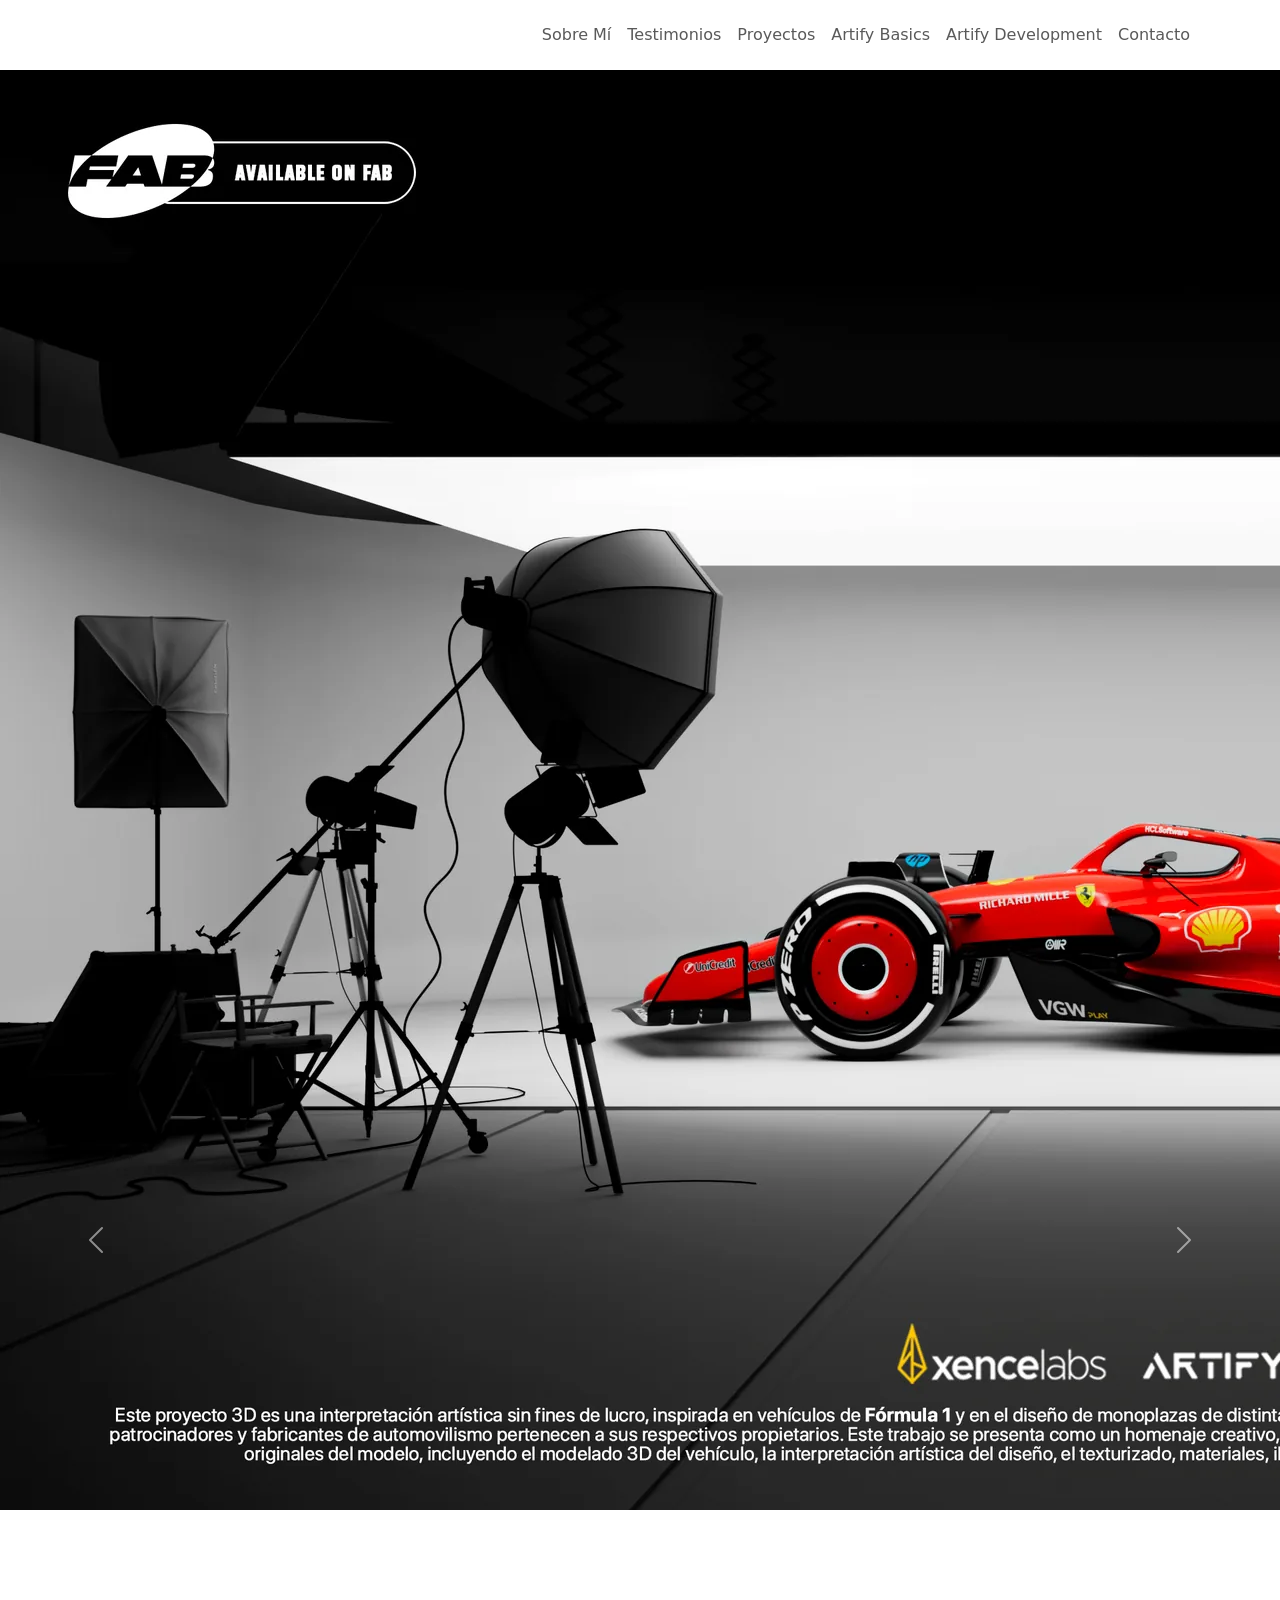
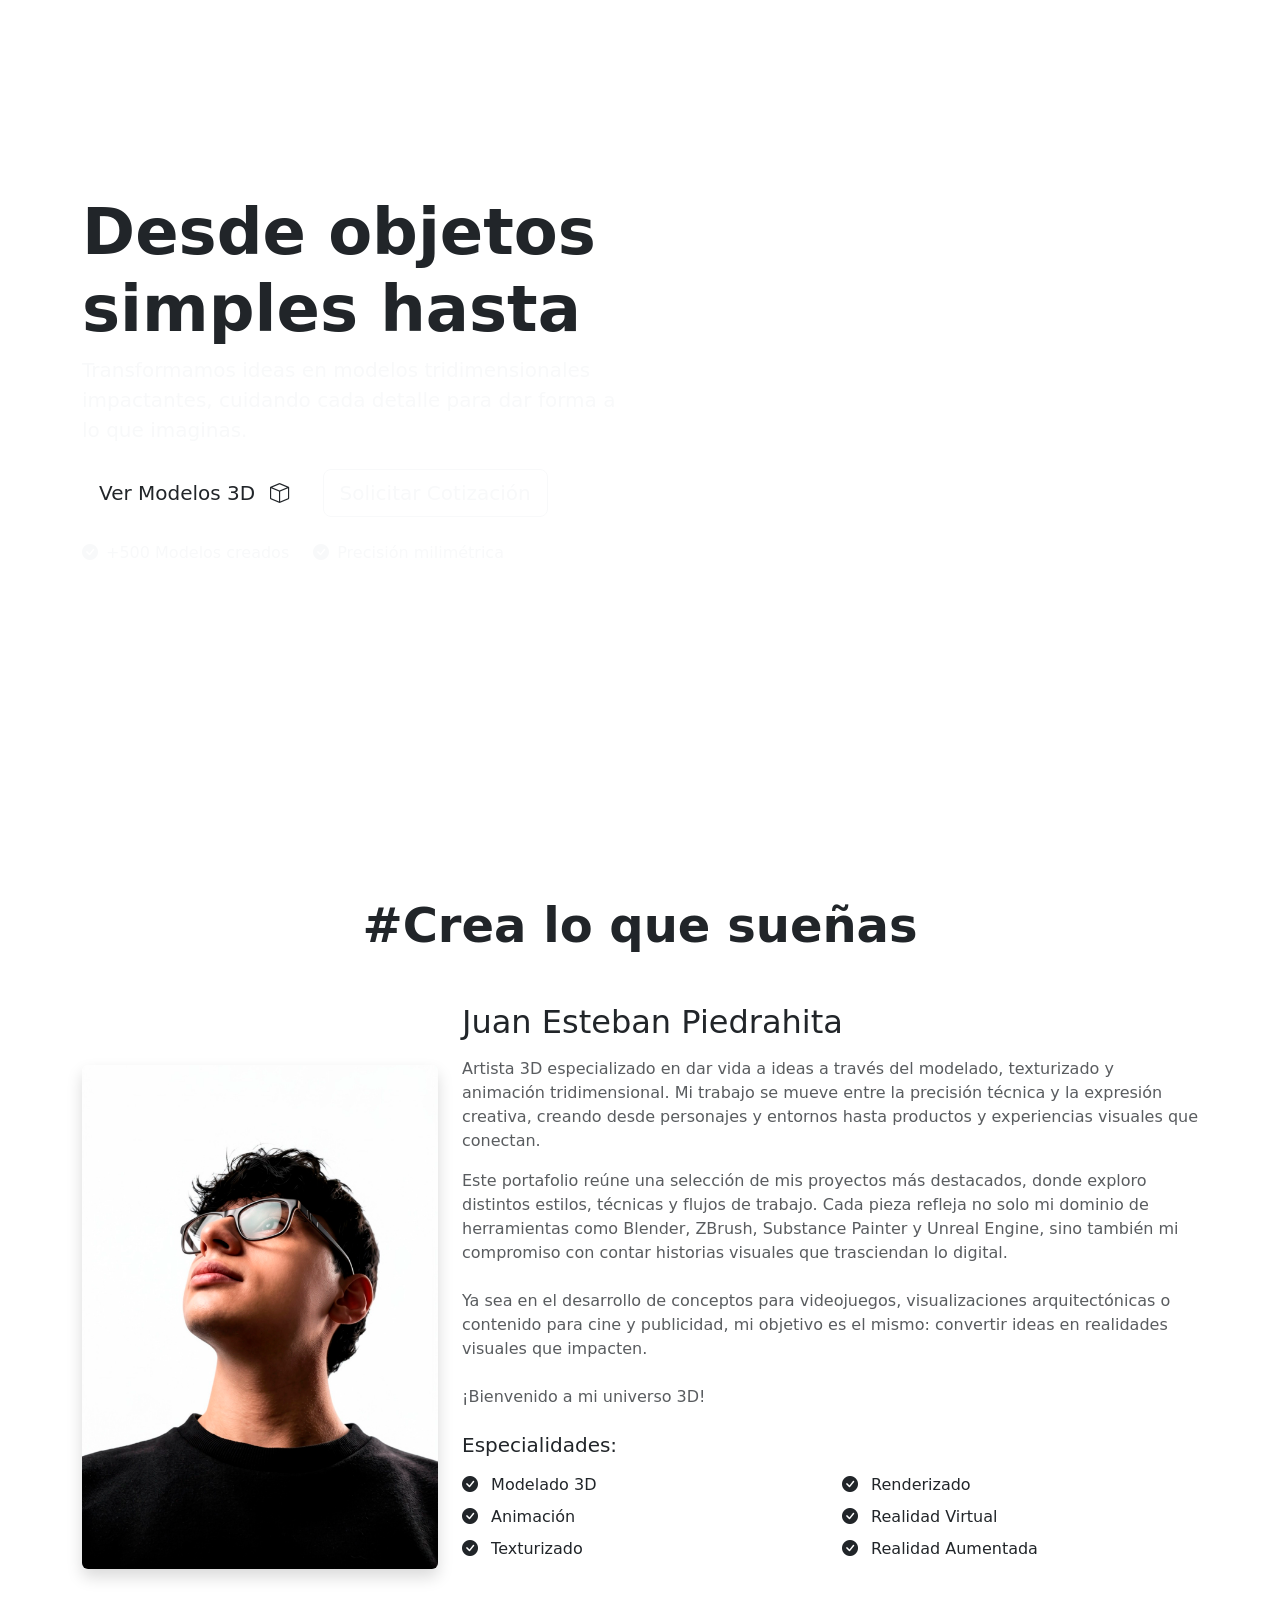
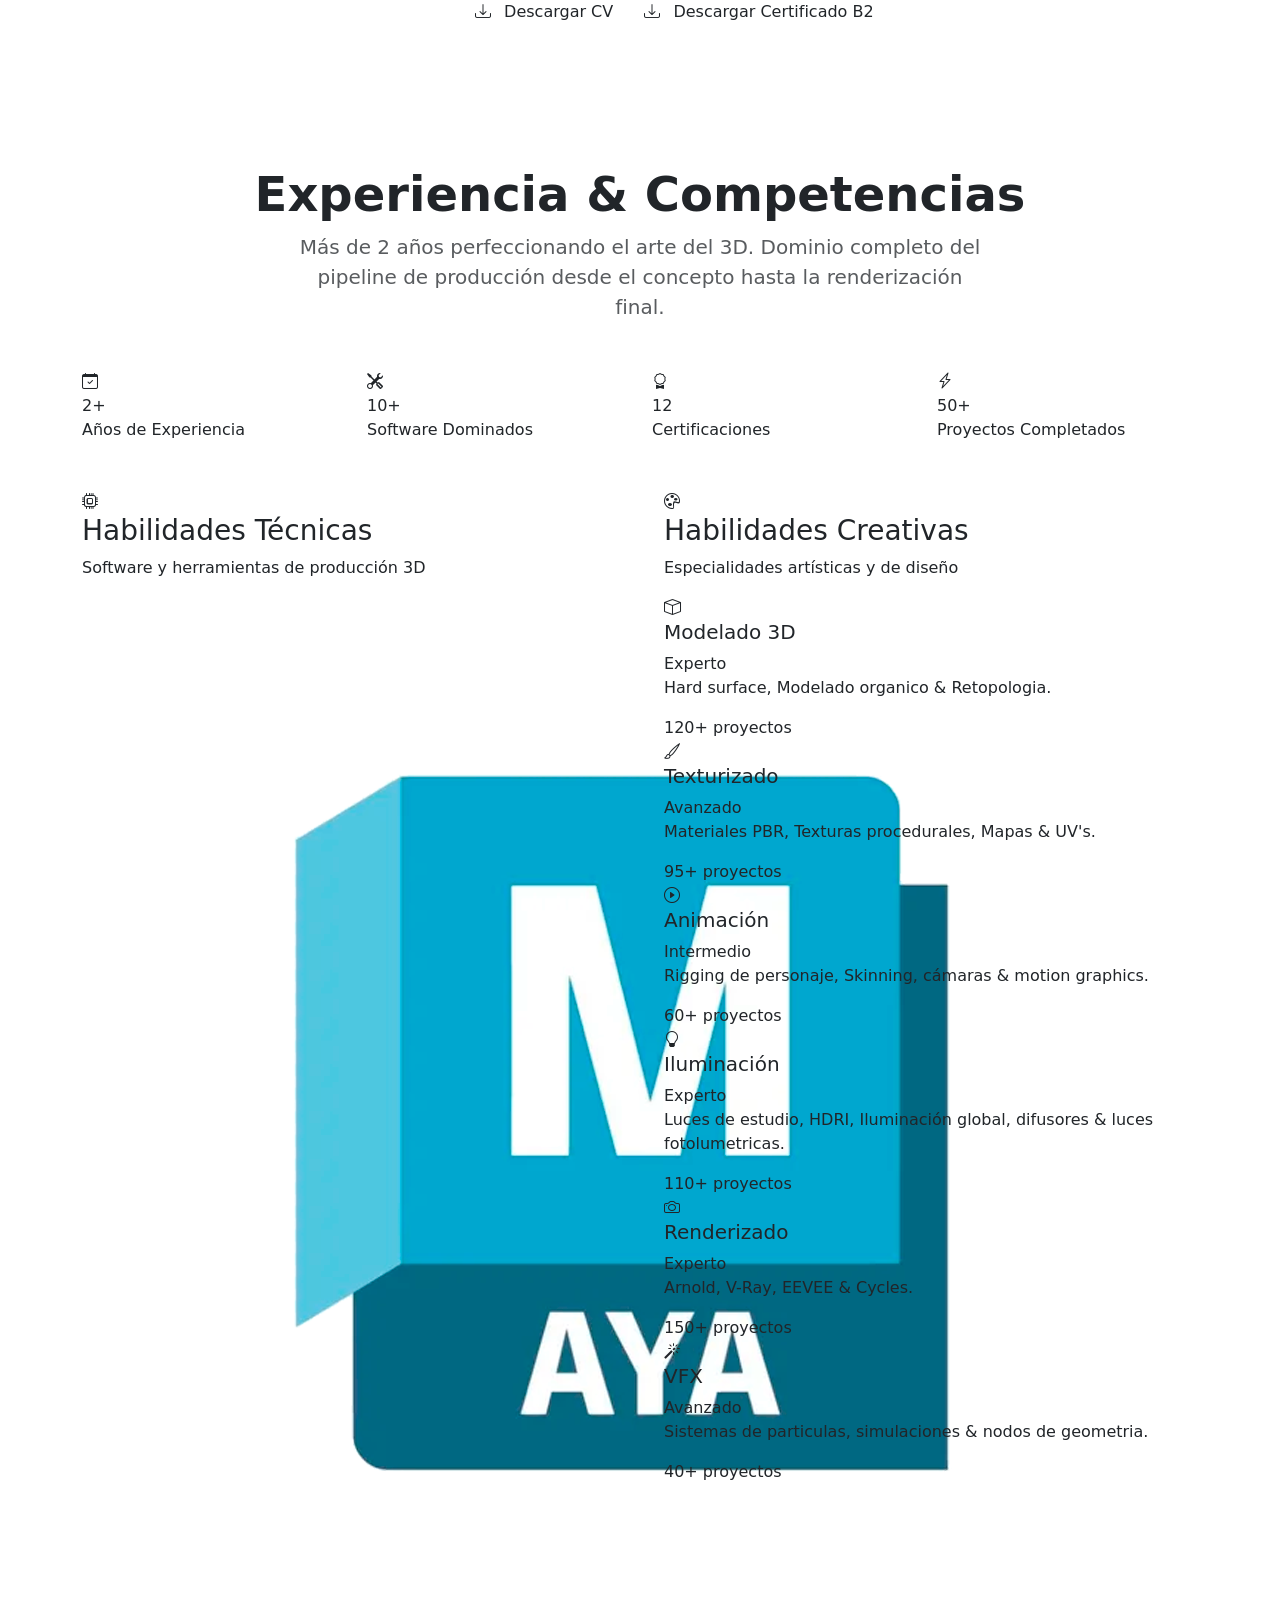
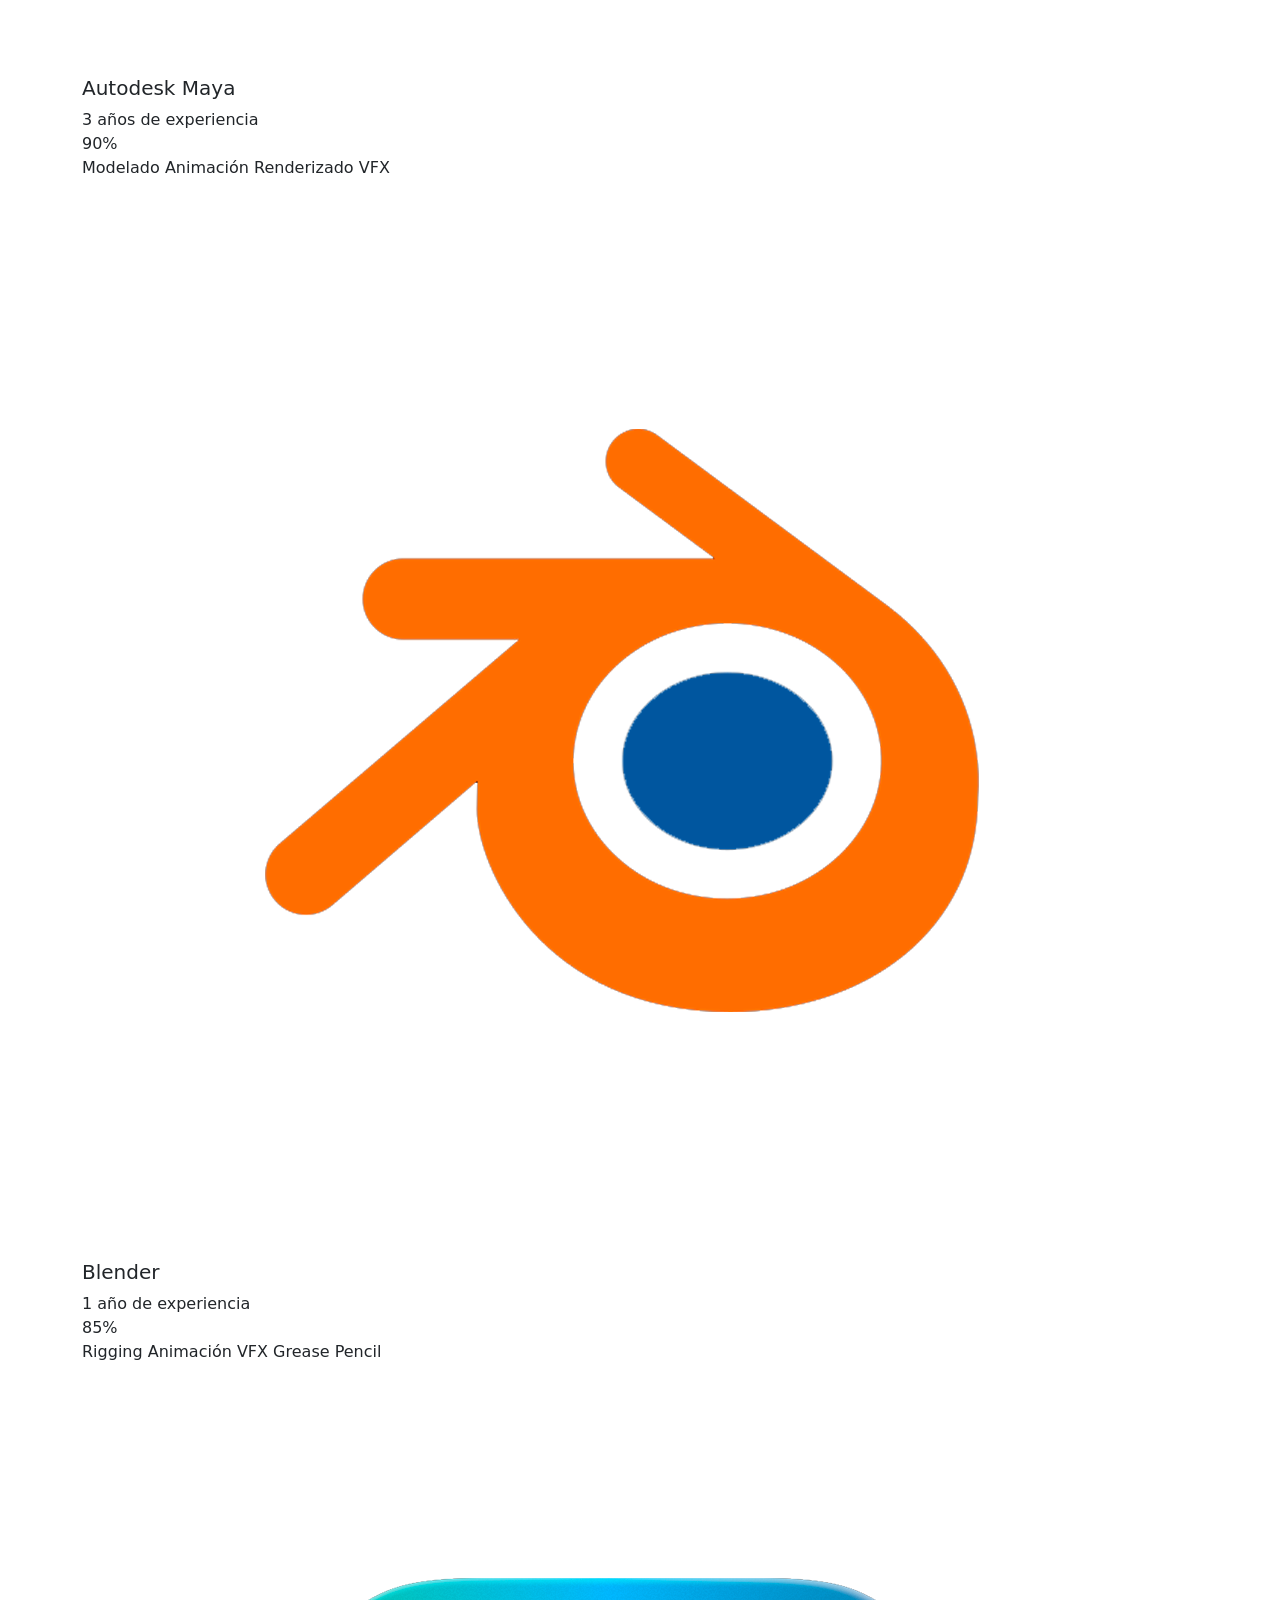
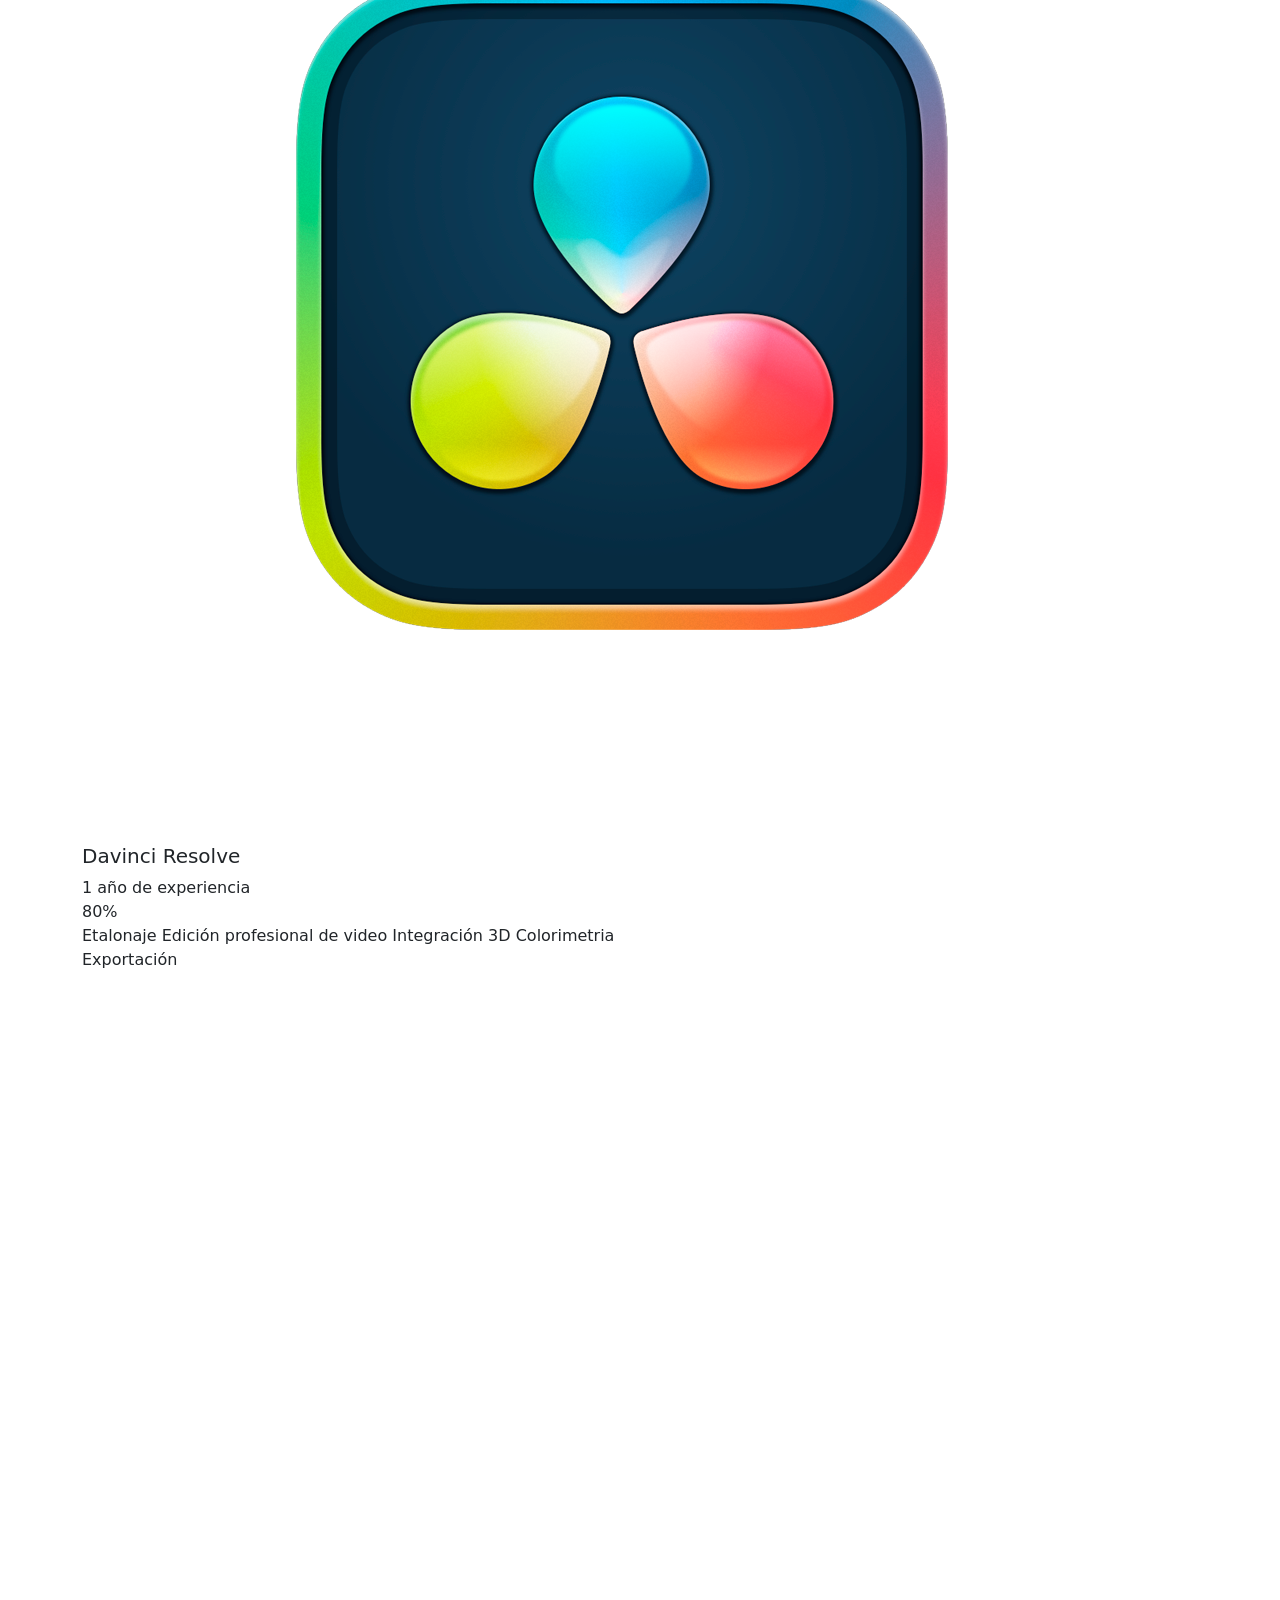
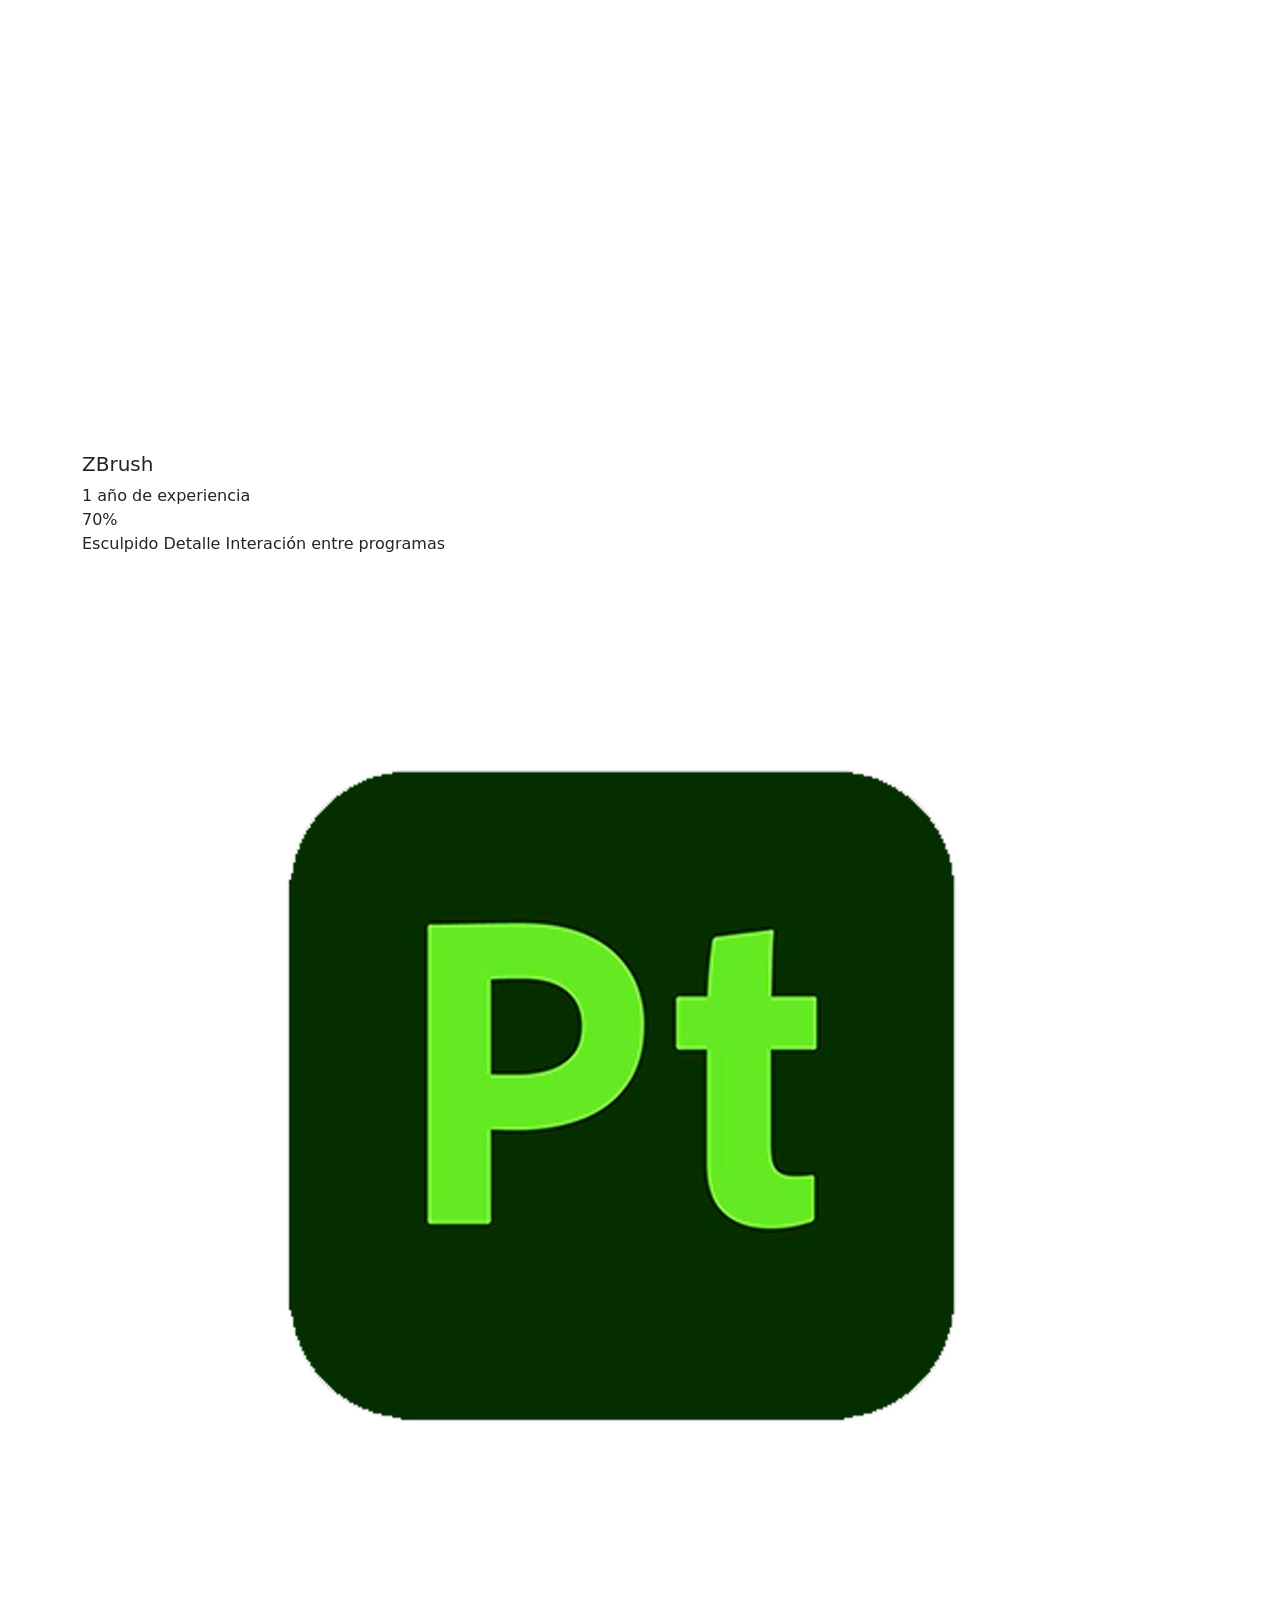
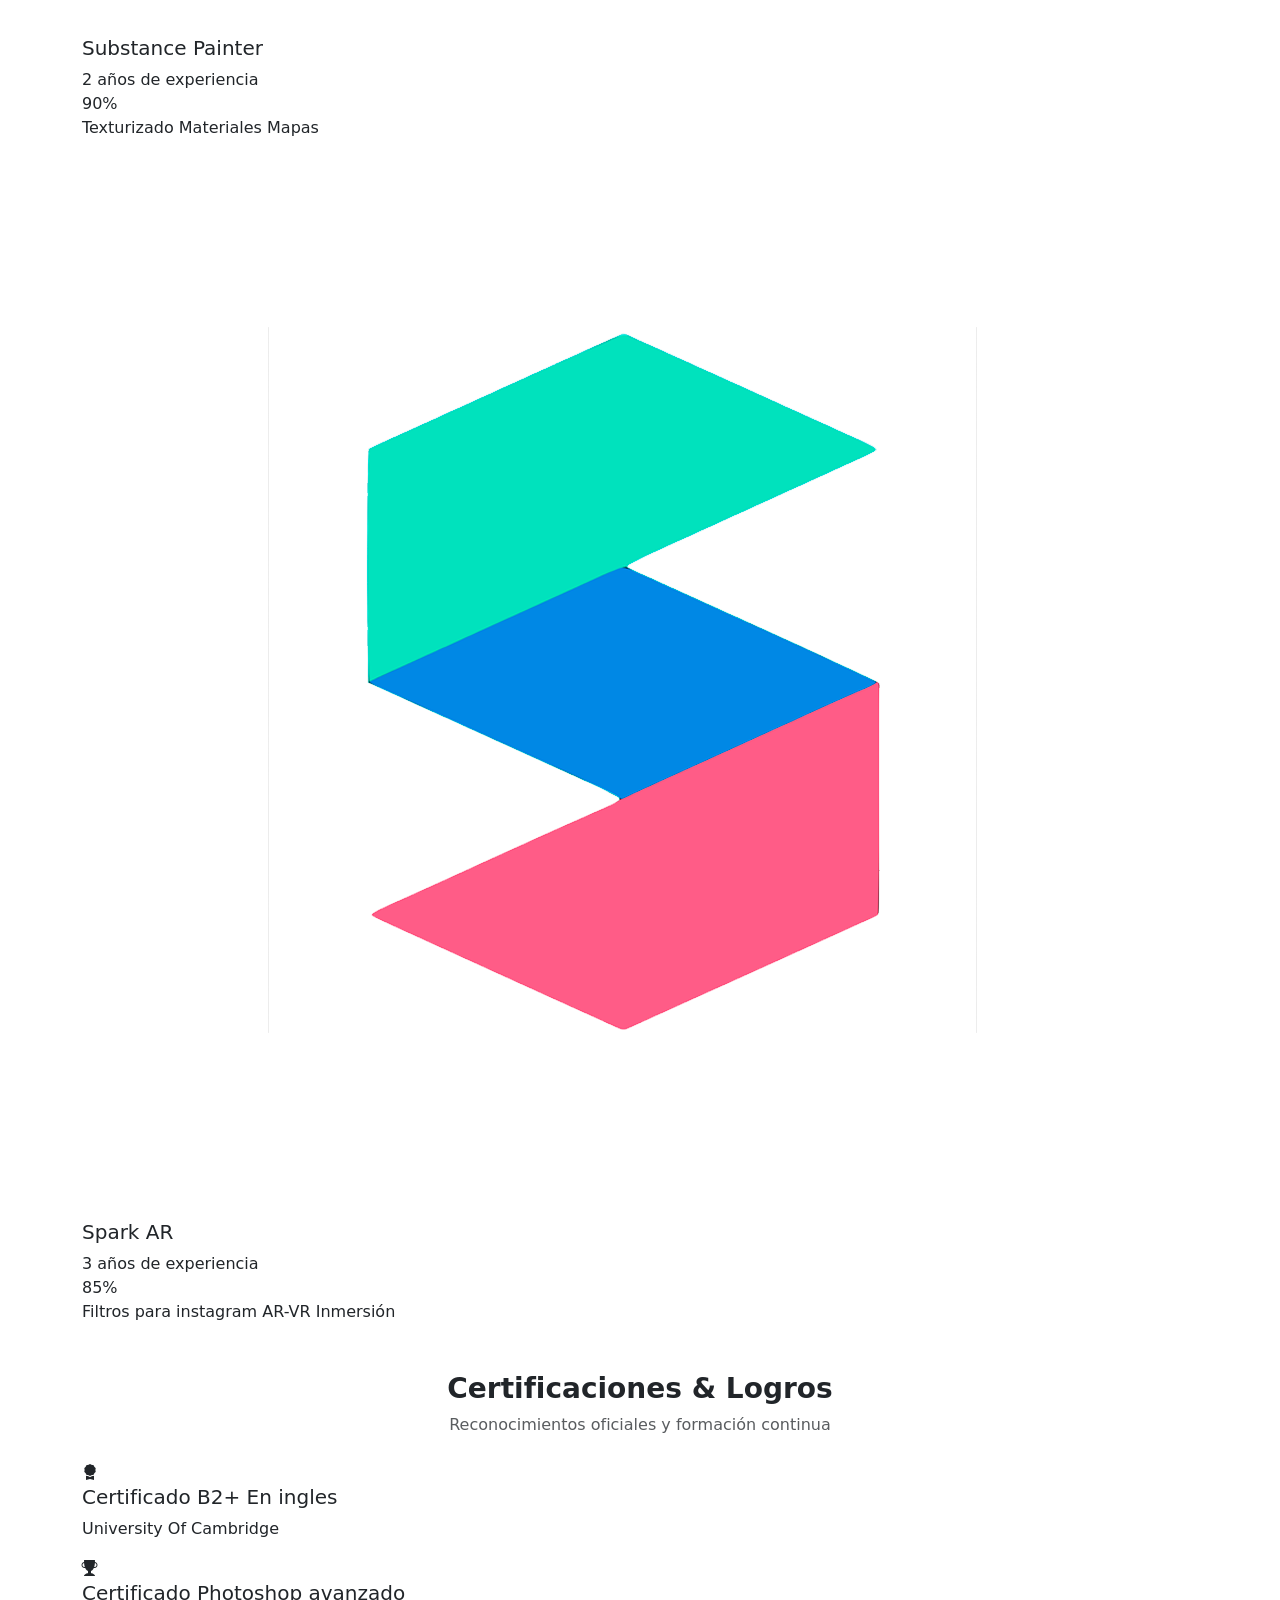
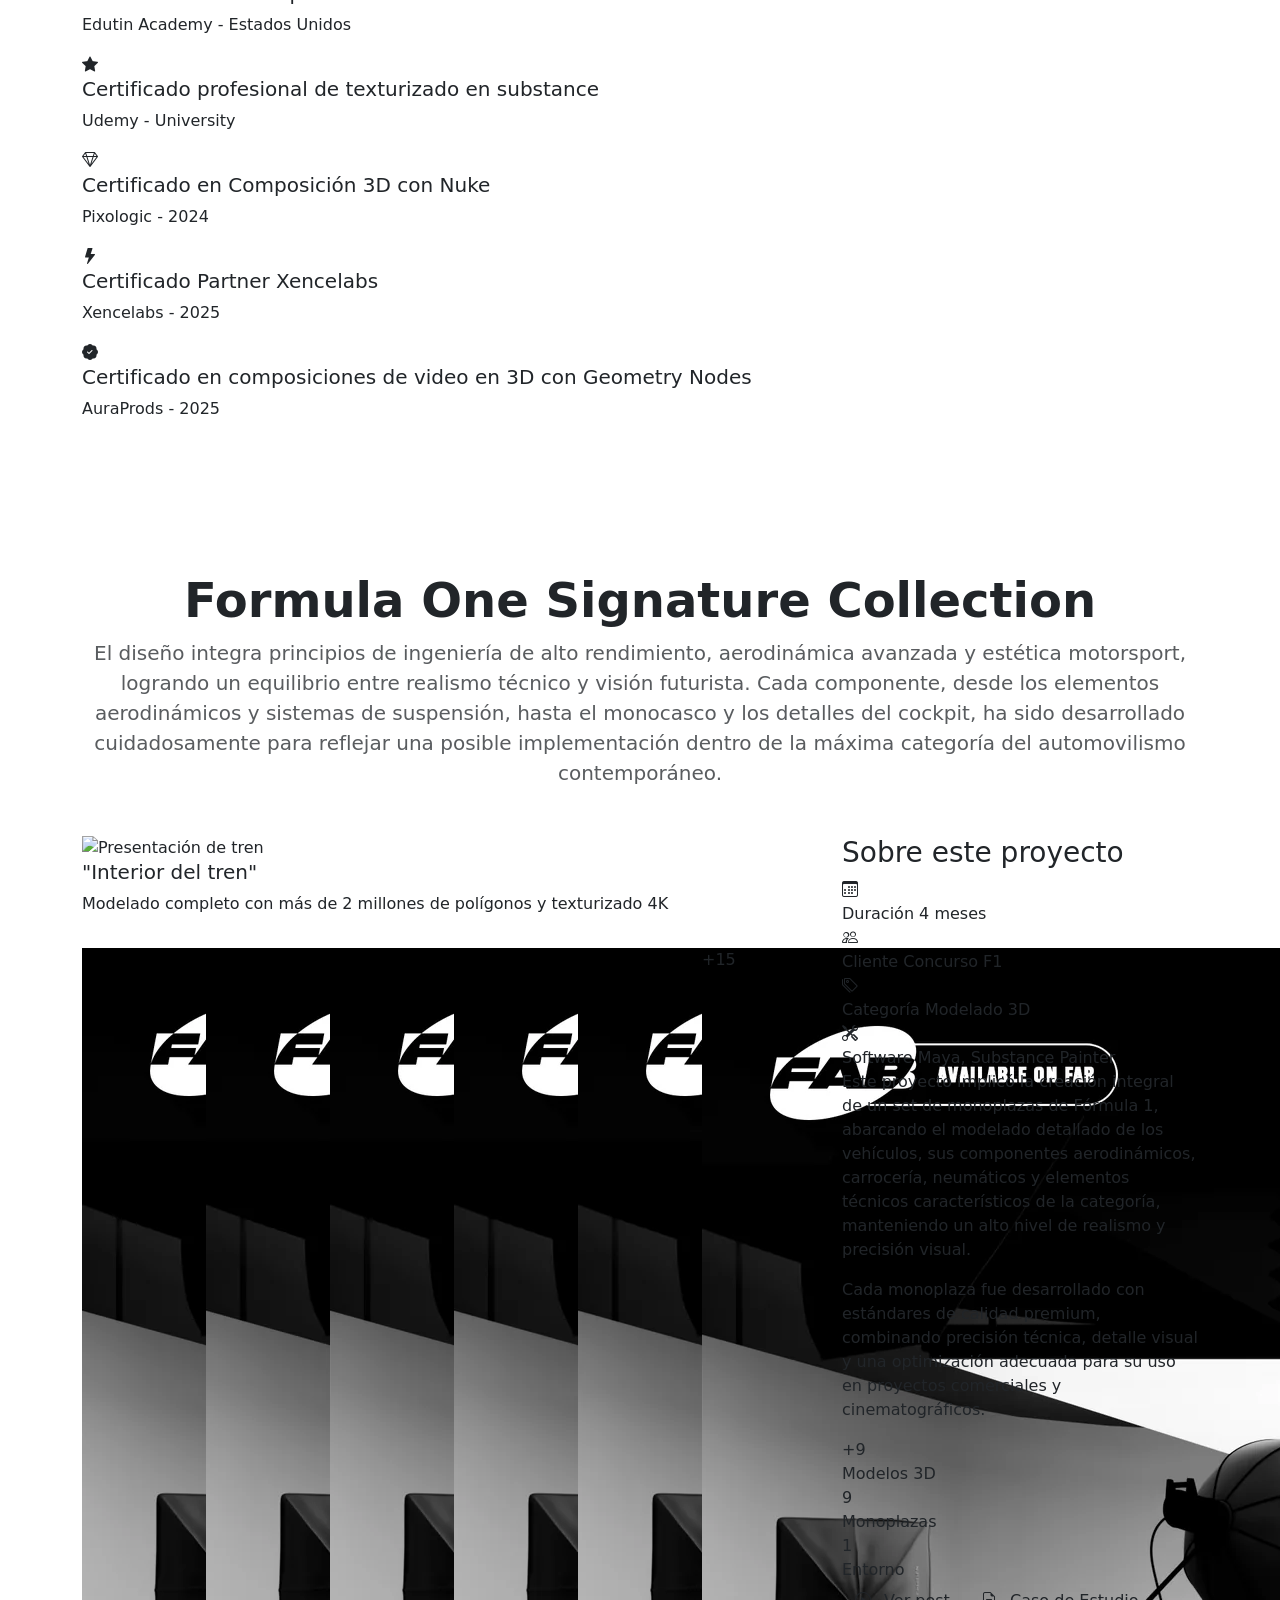
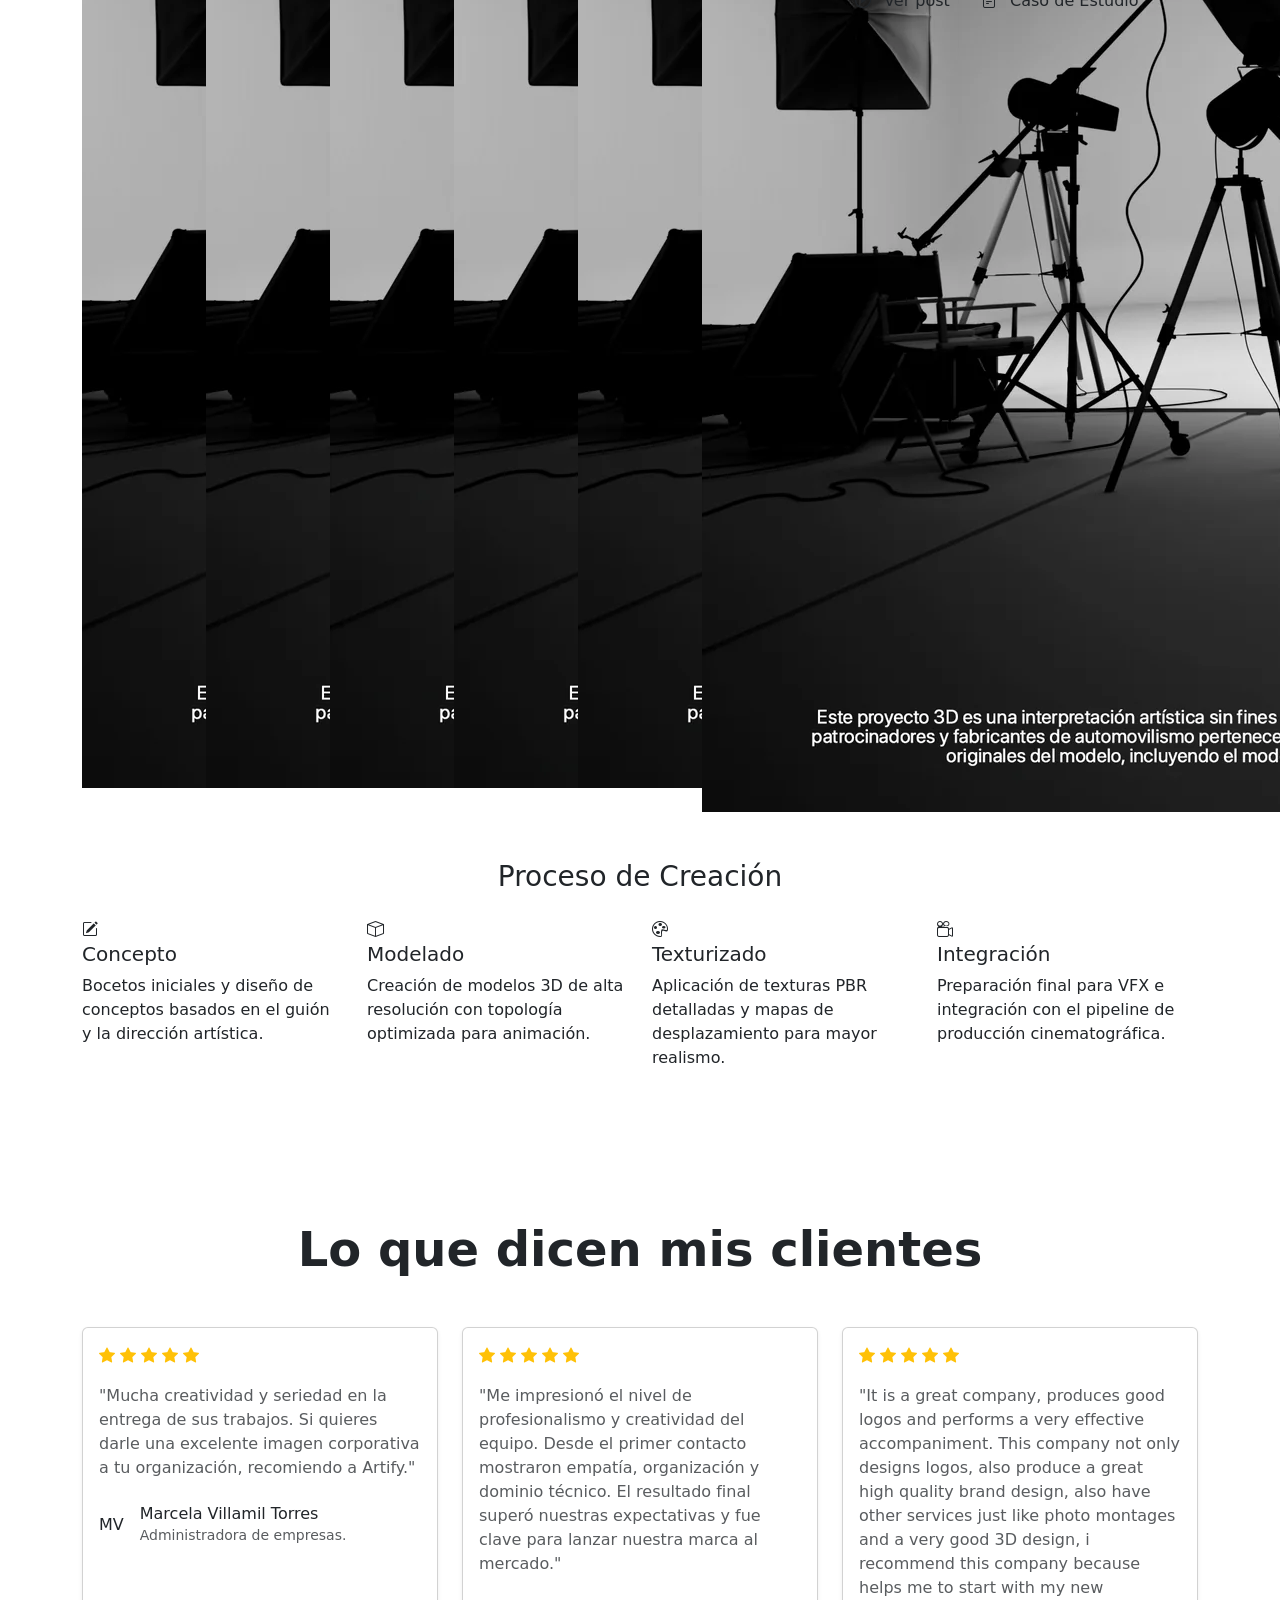
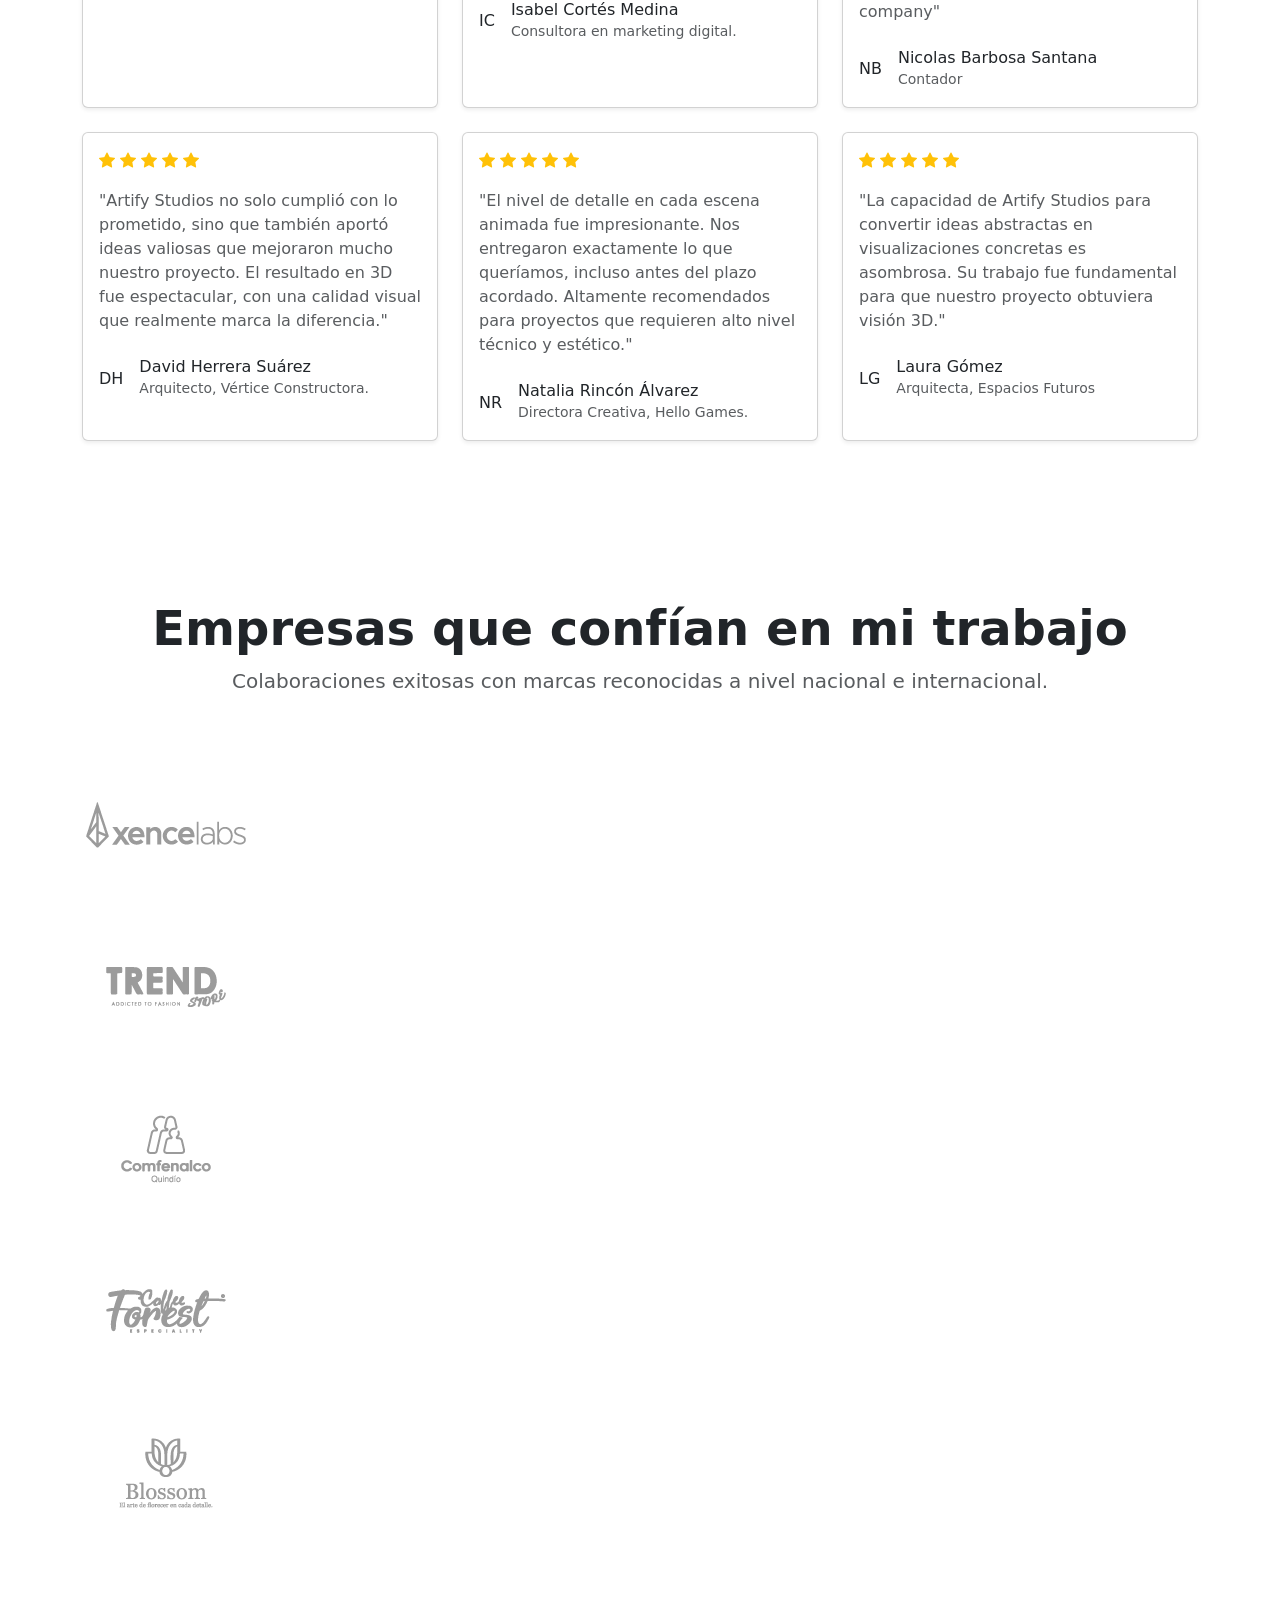
==== index.html @ 9320d945 "optimizacion de imagenes hero" ====
<!DOCTYPE html>
<html lang="es">
<head>
    <meta charset="UTF-8">
    <meta name="viewport" content="width=device-width, initial-scale=1, minimum-scale=1, maximum-scale=1">
<meta name="apple-mobile-web-app-capable" content="yes">
    <title>Artify Studios - Portafolio</title>
    
    <!-- Bootstrap 5 CSS -->
    <link href="https://cdn.jsdelivr.net/npm/bootstrap@5.3.2/dist/css/bootstrap.min.css" rel="stylesheet">
    
    <!-- Bootstrap Icons -->
    <link rel="stylesheet" href="https://cdn.jsdelivr.net/npm/bootstrap-icons@1.11.1/font/bootstrap-icons.css">
    
    <!-- Google Fonts -->
    <link href="https://fonts.googleapis.com/css2?family=Inter:wght@300;400;500;600;700&display=swap" rel="stylesheet">
    
    <!-- Custom CSS -->
    <link rel="stylesheet" href="style/style.css">

    <!-- More Icons -->
    <link rel="stylesheet" href="https://cdnjs.cloudflare.com/ajax/libs/font-awesome/6.4.0/css/all.min.css">

    <link rel="stylesheet" href="https://cdn.jsdelivr.net/npm/bootstrap-icons@1.11.1/font/bootstrap-icons.css">
    <link rel="shortcut icon" href="img/Artify tudios.png" type="image/png">


    <!-- Popup promo Artify Retícula Pro -->
    <style>
        .promo-overlay {
            position: fixed; inset: 0; z-index: 2000;
            display: flex; align-items: center; justify-content: center; padding: 1rem;
            background: rgba(0, 0, 0, 0.55);
            -webkit-backdrop-filter: blur(10px); backdrop-filter: blur(10px);
            opacity: 0; visibility: hidden; transition: opacity .35s ease, visibility .35s ease;
        }
        .promo-overlay.is-open { opacity: 1; visibility: visible; }

        .promo-modal {
            position: relative; width: 100%; max-width: 440px; max-height: 94vh; overflow-y: auto;
            background: #000; color: #fff; text-align: center;
            border: 1px solid rgba(139, 92, 246, .45); border-radius: 28px;
            padding: 2.25rem 2rem 1.5rem;
            box-shadow: 0 0 60px rgba(99, 102, 241, .35), 0 25px 60px rgba(0, 0, 0, .7);
            transform: translateY(20px) scale(.96); transition: transform .35s ease;
            font-family: 'Inter', sans-serif;
        }
        .promo-overlay.is-open .promo-modal { transform: translateY(0) scale(1); }

        .promo-close {
            position: absolute; top: 14px; right: 14px; width: 36px; height: 36px; border-radius: 50%;
            border: 0; background: rgba(255, 255, 255, .12); color: #fff; font-size: 1rem; line-height: 1;
            display: flex; align-items: center; justify-content: center; cursor: pointer; transition: background .2s ease;
        }
        .promo-close:hover { background: rgba(255, 255, 255, .25); }

        .promo-logo { width: 170px; height: auto; margin: 0 auto 1rem; display: block; border-radius: 0; }
        .promo-logo:hover { transform: none; }

        .promo-badge {
            display: inline-flex; align-items: center; gap: .4rem; background: #f59e0b; color: #1a1200;
            font-size: .72rem; font-weight: 700; letter-spacing: .04em; text-transform: uppercase;
            padding: .4rem .9rem; border-radius: 999px;
        }
        .promo-price { font-size: 3.4rem; font-weight: 800; line-height: 1.1; margin-top: .6rem;
            background: linear-gradient(135deg, #4f8cff, #8b5cf6); -webkit-background-clip: text; background-clip: text; color: transparent; }
        .promo-old { color: #9ca3af; text-decoration: line-through; font-size: 1.05rem; margin-left: .4rem; -webkit-text-fill-color: #9ca3af; }
        .promo-sub { font-size: .8rem; font-weight: 600; letter-spacing: .3em; color: #6d7cff; text-transform: uppercase; margin-bottom: .5rem; }
        .promo-text { font-weight: 600; margin-bottom: .5rem; }
        .promo-date { color: #f59e0b; font-size: .85rem; margin-bottom: 1.25rem; }

        .promo-cta {
            display: flex; align-items: center; justify-content: center; gap: .5rem; width: 100%;
            padding: .95rem 1rem; border-radius: 12px; border: 0; color: #fff; font-weight: 600; text-decoration: none;
            background: linear-gradient(90deg, #4f8cff, #8b5cf6);
            box-shadow: 0 8px 24px rgba(99, 102, 241, .4); transition: transform .2s ease, box-shadow .2s ease;
        }
        .promo-cta:hover { color: #fff; transform: translateY(-2px); box-shadow: 0 12px 28px rgba(99, 102, 241, .55); }

        .promo-skip { background: none; border: 0; margin-top: .9rem; color: #9ca3af; text-decoration: underline; font-size: .85rem; cursor: pointer; }
        .promo-skip:hover { color: #fff; }

        body.promo-open { overflow: hidden; }
        @media (max-width: 480px) { .promo-modal { padding: 2rem 1.25rem 1.25rem; border-radius: 22px; } .promo-price { font-size: 2.8rem; } }
        @media (prefers-reduced-motion: reduce) { .promo-overlay, .promo-modal { transition: none; } }
    </style>
</head>
<body>
    <!-- Header/Navbar -->
    <nav class="navbar navbar-expand-lg navbar-light bg-white sticky-top shadow-sm">
        <div class="container">
            <a class="navbar-brand d-flex align-items-center" href="#home">
                <img src="img/Artify Studios blanco.png" alt="Artify Studios">
            </a>
            
            <button class="navbar-toggler" type="button" data-bs-toggle="collapse" data-bs-target="#navbarNav">
                <span class="navbar-toggler-icon"></span>
            </button>
            
            <div class="collapse navbar-collapse" id="navbarNav">
                <ul class="navbar-nav ms-auto">
                    <li class="nav-item">
                        <a class="nav-link" href="#about">Sobre Mí</a>
                    </li>
                    <li class="nav-item">
                        <a class="nav-link" href="#testimonials">Testimonios</a>
                    </li>
                    <li class="nav-item">
                        <a class="nav-link" href="proyectos.html">Proyectos</a>
                    </li>
                    <li class="nav-item">
                        <a class="nav-link" href="cursos.html">Artify Basics</a>
                    </li>
                    <li class="nav-item">
                        <a class="nav-link" href="artify-development.html">Artify Development</a>
                    </li>
                    <li class="nav-item">
                        <a class="nav-link" href="#contact">Contacto</a>
                    </li>
                </ul>
            </div>
        </div>
    </nav>

    <!-- seccion Hero por si acaso -->

    <!-- Hero Section with Horizontal Carousel and Animated Text -->
<section id="home" class="hero-section">
    <div class="container-fluid px-0">
        <div class="hero-carousel-container">
            <!-- Main Carousel -->
            <div id="heroCarousel" class="carousel slide hero-carousel" data-bs-ride="carousel" data-bs-interval="4000">
                <div class="carousel-inner">
                    <!-- Slide 1 - Modelado 3D -->
                    <div class="carousel-item active">
                        <div class="hero-slide-content">
                            <div class="hero-background-image">
                                <img src="img/Imagenes hero/hero-portafolio-1.webp" 
                                     alt="Modelado Tren" class="hero-bg-img">
                                <div class="hero-overlay"></div>
                            </div>
                            <div class="container">
                                <div class="row align-items-center min-vh-100">
                                    <div class="col-lg-8 col-xl-6">
                                        <div class="hero-content">
                                            <span class="badge bg-outline-purple mb-3">Artista 3D Profesional</span>
                                            
                                            <!-- Animated Text Container -->
                                            <div class="hero-text-animated">
                                                <h1 class="display-3 fw-bold mb-6">
                                                    <span class="text-static">Desde objetos simples hasta escenarios complejos.</span>
                                                </h1>
                                            </div>
                                            
                                            <p class="lead text-light mb-4">
                                                Transformamos ideas en modelos tridimensionales impactantes, cuidando cada detalle para dar forma a lo que imaginas.
                                            </p>
                                            
                                            <div class="d-flex flex-column flex-sm-row gap-3">
                                                <a href="proyectos.html" class="btn btn-purple btn-lg">
                                                    Ver Modelos 3D
                                                    <i class="bi bi-box ms-2"></i>
                                                </a>
                                                <a href="#contact" class="btn btn-outline-light btn-lg">
                                                    Solicitar Cotización
                                                </a>
                                            </div>
                                            
                                            <div class="hero-stats mt-4">
                                                <div class="d-flex flex-wrap gap-4 text-sm">
                                                    <div class="d-flex align-items-center text-light">
                                                        <i class="bi bi-check-circle-fill text-purple me-2"></i>
                                                        <span>+500 Modelos creados</span>
                                                    </div>
                                                    <div class="d-flex align-items-center text-light">
                                                        <i class="bi bi-check-circle-fill text-purple me-2"></i>
                                                        <span>Precisión milimétrica</span>
                                                    </div>
                                                </div>
                                            </div>
                                        </div>
                                    </div>
                                </div>
                            </div>
                        </div>
                    </div>
                    
                    <!-- Slide 2 - Animación -->
                    <div class="carousel-item">
                        <div class="hero-slide-content">
                            <div class="hero-background-image">
                                <img src="img/Imagenes hero/hero-portafolio-2.webp" 
                                     alt="kamehouse" class="hero-bg-img">
                                <div class="hero-overlay"></div>
                            </div>
                            <div class="container">
                                <div class="row align-items-center min-vh-100">
                                    <div class="col-lg-8 col-xl-6">
                                        <div class="hero-content">
                                            <span class="badge bg-outline-purple mb-3">Animación Profesional</span>
                                            <div class="hero-text-animated">
                                                <h1 class="display-3 fw-bold mb-6">
                                                    <span class="text-static">Rigging profesional y animación con narrativa.</span>
                                                </h1>
                                            </div>
                                            
                                            <p class="lead text-light mb-4">
                                                Damos movimiento y expresión a tus personajes para que cobren vida con fluidez, intención y emoción.
                                            </p>
                                            
                                            <div class="d-flex flex-column flex-sm-row gap-3">
                                                <a href="proyectos.html" class="btn btn-purple btn-lg">
                                                    Ver Animaciones
                                                    <i class="bi bi-play-circle ms-2"></i>
                                                </a>
                                                <a href="#contact" class="btn btn-outline-light btn-lg">
                                                    Crear Animación
                                                </a>
                                            </div>
                                            
                                            <div class="hero-stats mt-4">
                                                <div class="d-flex flex-wrap gap-4 text-sm">
                                                    <div class="d-flex align-items-center text-light">
                                                        <i class="bi bi-check-circle-fill text-purple me-2"></i>
                                                        <span>+200 Animaciones</span>
                                                    </div>
                                                    <div class="d-flex align-items-center text-light">
                                                        <i class="bi bi-check-circle-fill text-purple me-2"></i>
                                                        <span>Animación fluida</span>
                                                    </div>
                                                    <div class="d-flex align-items-center text-light">
                                                        <i class="bi bi-check-circle-fill text-purple me-2"></i>
                                                        <span>Velocidades de animación</span>
                                                    </div>
                                                </div>
                                            </div>
                                        </div>
                                    </div>
                                </div>
                            </div>
                        </div>
                    </div>
                    
                    <!-- Slide 3 - VR/AR -->
                    <div class="carousel-item">
                        <div class="hero-slide-content">
                            <div class="hero-background-image">
                                <img src="img/Imagenes hero/hero-portafolio-3.webp" 
                                     alt="Motor realista" class="hero-bg-img">
                                <div class="hero-overlay"></div>
                            </div>
                            <div class="container">
                                <div class="row align-items-center min-vh-100">
                                    <div class="col-lg-8 col-xl-6">
                                        <div class="hero-content">
                                            <span class="badge bg-outline-purple mb-3">Render de productos</span>
                                            <div class="hero-text-animated">
                                                <h1 class="display-3 fw-bold mb-6">
                                                    <span class="text-static">Muestra tu producto con acabados perfectos.</span>
                                                    
                                                   
                                                </h1>
                                            </div>
                                            
                                            <p class="lead text-light mb-4">
                                                Diseñamos renders de producto que destacan funcionalidad, forma y estilo, listos para catálogos, lanzamientos y campañas.
                                            </p>
                                            
                                            <div class="d-flex flex-column flex-sm-row gap-3">
                                                <a href="proyectos.html" class="btn btn-purple btn-lg">
                                                    Explorar Productos
                                                    <i class="bi bi-headset ms-2"></i>
                                                </a>
                                                <a href="#contact" class="btn btn-outline-light btn-lg">
                                                    Desarrollar Experiencia
                                                </a>
                                            </div>
                                            
                                            <div class="hero-stats mt-4">
                                                <div class="d-flex flex-wrap gap-4 text-sm">
                                                    <div class="d-flex align-items-center text-light">
                                                        <i class="bi bi-check-circle-fill text-purple me-2"></i>
                                                        <span>+50 Experiencias de productos</span>
                                                    </div>
                                                    <div class="d-flex align-items-center text-light">
                                                        <i class="bi bi-check-circle-fill text-purple me-2"></i>
                                                        <span>Renderizado de calidad</span>
                                                    </div>
                                                </div>
                                            </div>
                                        </div>
                                    </div>
                                </div>
                            </div>
                        </div>
                    </div>
                    
                    <!-- Slide 4 - Arquitectura -->
                    <div class="carousel-item">
                        <div class="hero-slide-content">
                            <div class="hero-background-image">
                                <img src="img/Imagenes hero/hero-portafolio-4.webp" 
                                     alt="Aladin personaje" class="hero-bg-img">
                                <div class="hero-overlay"></div>
                            </div>
                            <div class="container">
                                <div class="row align-items-center min-vh-100">
                                    <div class="col-lg-8 col-xl-6">
                                        <div class="hero-content">
                                            <span class="badge bg-outline-purple mb-3">Entornos de personaje</span>
                                            
                                            <div class="hero-text-animated">
                                                <h1 class="display-3 fw-bold mb-6">
                                                    <span class="text-static">Desde renders fotorrealistas hasta recorridos animados.</span>
                                                
                                                    
                                                </h1>
                                            </div>
                                            
                                            <p class="lead text-light mb-4">
                                                Generamos renders realistas e hiperrealistas en 3D, ideal para presentar, vender o visualizar proyectos antes de construir, animar, o iniciar un proyecto.
                                            </p>
                                            
                                            <div class="d-flex flex-column flex-sm-row gap-3">
                                                <a href="proyectos.html" class="btn btn-purple btn-lg">
                                                    Ver Entornos
                                                    <i class="bi bi-building ms-2"></i>
                                                </a>
                                                <a href="#contact" class="btn btn-outline-light btn-lg">
                                                    Visualizar Proyecto
                                                </a>
                                            </div>
                                            
                                            <div class="hero-stats mt-4">
                                                <div class="d-flex flex-wrap gap-4 text-sm">
                                                    <div class="d-flex align-items-center text-light">
                                                        <i class="bi bi-check-circle-fill text-purple me-2"></i>
                                                        <span>+300 Proyectos de entornos</span>
                                                    </div>
                                                    <div class="d-flex align-items-center text-light">
                                                        <i class="bi bi-check-circle-fill text-purple me-2"></i>
                                                        <span>Renders fotorrealistas</span>
                                                    </div>
                                                    <div class="d-flex align-items-center text-light">
                                                        <i class="bi bi-check-circle-fill text-purple me-2"></i>
                                                        <span>Visión arquitectónica</span>
                                                    </div>
                                                    <div class="d-flex align-items-center text-light">
                                                        <i class="bi bi-check-circle-fill text-purple me-2"></i>
                                                        <span>Render de larga duración</span>
                                                    </div>
                                                </div>
                                            </div>
                                        </div>
                                    </div>
                                </div>
                            </div>
                        </div>
                    </div>
                    
                    <!-- Slide 5 - VFX -->
                    <div class="carousel-item">
                        <div class="hero-slide-content">
                            <div class="hero-background-image">
                                <img src="img/Imagenes hero/hero-portafolio-5.webp" 
                                     alt="Efectos Visuales" class="hero-bg-img">
                                <div class="hero-overlay"></div>
                            </div>
                            <div class="container">
                                <div class="row align-items-center min-vh-100">
                                    <div class="col-lg-8 col-xl-6">
                                        <div class="hero-content">
                                            <span class="badge bg-outline-purple mb-3">Efectos Visuales</span>
                                            
                                            <div class="hero-text-animated">
                                                <h1 class="display-3 fw-bold mb-6">
                                                    <span class="text-static">Hacemos que lo imposible sea posible.</span>
                                                
                                                    
                                                </h1>
                                            </div>
                                            
                                            <p class="lead text-light mb-4">
                                                Combinamos creatividad y técnica para integrar efectos visuales que elevan cualquier pieza audiovisual a otro nivel.
                                            </p>
                                            
                                            <div class="d-flex flex-column flex-sm-row gap-3">
                                                <a href="proyectos.html" class="btn btn-purple btn-lg">
                                                    Ver Efectos VFX
                                                    <i class="bi bi-lightning ms-2"></i>
                                                </a>
                                                <a href="#contact" class="btn btn-outline-light btn-lg">
                                                    Crear Efectos
                                                </a>
                                            </div>
                                            
                                            <div class="hero-stats mt-4">
                                                <div class="d-flex flex-wrap gap-4 text-sm">
                                                    <div class="d-flex align-items-center text-light">
                                                        <i class="bi bi-check-circle-fill text-purple me-2"></i>
                                                        <span>+100 Efectos VFX</span>
                                                    </div>
                                                    <div class="d-flex align-items-center text-light">
                                                        <i class="bi bi-check-circle-fill text-purple me-2"></i>
                                                        <span>Calidad cinematográfica</span>
                                                    </div>
                                                    <div class="d-flex align-items-center text-light">
                                                        <i class="bi bi-check-circle-fill text-purple me-2"></i>
                                                        <span>Variedad de simulaciones</span>
                                                    </div>
                                                    <div class="d-flex align-items-center text-light">
                                                        <i class="bi bi-check-circle-fill text-purple me-2"></i>
                                                        <span>Compatibilidad con entornos</span>
                                                    </div>
                                                </div>
                                            </div>
                                        </div>
                                    </div>
                                </div>
                            </div>
                        </div>
                    </div>
                </div>
                
                <!-- Carousel Controls -->
                <button class="carousel-control-prev" type="button" data-bs-target="#heroCarousel" data-bs-slide="prev">
                    <span class="carousel-control-prev-icon" aria-hidden="true"></span>
                    <span class="visually-hidden">Anterior</span>
                </button>
                <button class="carousel-control-next" type="button" data-bs-target="#heroCarousel" data-bs-slide="next">
                    <span class="carousel-control-next-icon" aria-hidden="true"></span>
                    <span class="visually-hidden">Siguiente</span>
                </button>
                
                <!-- Carousel Indicators -->
                <div class="carousel-indicators">
                    <button type="button" data-bs-target="#heroCarousel" data-bs-slide-to="0" class="active"></button>
                    <button type="button" data-bs-target="#heroCarousel" data-bs-slide-to="1"></button>
                    <button type="button" data-bs-target="#heroCarousel" data-bs-slide-to="2"></button>
                    <button type="button" data-bs-target="#heroCarousel" data-bs-slide-to="3"></button>
                    <button type="button" data-bs-target="#heroCarousel" data-bs-slide-to="4"></button>
                </div>
            </div>
        </div>
    </div>
</section>

    <!-- seccion Hero por si acaso -->

    
    <!-- About Section -->
    <section id="about" class="py-5">
        <div class="container">
            <div class="text-center mb-5">
                <span class="badge bg-outline-purple mb-3">Sobre Mí</span>
                <h2 class="display-5 fw-bold">#Crea lo que sueñas</h2>
            </div>
            
            <div class="row align-items-center">
                <div class="col-lg-4 text-center mb-4 mb-lg-0">
                    <img src="img/Foto de perfil/3.png" 
                         alt="Retrato del artista" class="img-fluid rounded shadow">
                </div>
                <div class="col-lg-8">
                    <h3 class="h2 mb-3">Juan Esteban Piedrahita</h3>
                    <p class="text-muted mb-3">
                        Artista 3D especializado en dar vida a ideas a través del modelado, texturizado y animación tridimensional. Mi trabajo se mueve entre la precisión técnica y la expresión creativa, creando desde personajes y entornos hasta productos y experiencias visuales que conectan.

                    </p>
                    <p class="text-muted mb-4">
                        Este portafolio reúne una selección de mis proyectos más destacados, donde exploro distintos estilos, técnicas y flujos de trabajo. Cada pieza refleja no solo mi dominio de herramientas como Blender, ZBrush, Substance Painter y Unreal Engine, sino también mi compromiso con contar historias visuales que trasciendan lo digital.
                    </p>
					
					<p class="text-muted mb-4">
						Ya sea en el desarrollo de conceptos para videojuegos, visualizaciones arquitectónicas o contenido para cine y publicidad, mi objetivo es el mismo: convertir ideas en realidades visuales que impacten.
						</p>
					
					
					<p class="text-muted mb-4">
                        ¡Bienvenido a mi universo 3D!
                    </p>
					
                    

                    <h4 class="h5 mb-3">Especialidades:</h4>
                    <div class="row">
                        <div class="col-md-6">
                            <ul class="list-unstyled">
                                <li class="mb-2">
                                    <i class="bi bi-check-circle-fill text-purple me-2"></i>
                                    Modelado 3D
                                </li>
                                <li class="mb-2">
                                    <i class="bi bi-check-circle-fill text-purple me-2"></i>
                                    Animación
                                </li>
                                <li class="mb-2">
                                    <i class="bi bi-check-circle-fill text-purple me-2"></i>
                                    Texturizado
                                </li>
                            </ul>
                        </div>
                        <div class="col-md-6">
                            <ul class="list-unstyled">
                                <li class="mb-2">
                                    <i class="bi bi-check-circle-fill text-purple me-2"></i>
                                    Renderizado
                                </li>
                                <li class="mb-2">
                                    <i class="bi bi-check-circle-fill text-purple me-2"></i>
                                    Realidad Virtual
                                </li>
                                <li class="mb-2">
                                    <i class="bi bi-check-circle-fill text-purple me-2"></i>
                                    Realidad Aumentada
                                </li>
                            </ul>
                        </div>
                    </div>
                    
                    <a href="Docs/Hoja de vida - Juan Esteban Piedrahita - Español.pdf" download="CV_Juan_Esteban_Piedrahita.pdf" class="btn btn-outline-purple mt-3">
                        <i class="bi bi-download me-2"></i>
                        Descargar CV
                    </a>

                    <a href="Docs/PIEDRAHITA PEREZ  JUAN ESTEBAN.pdf" download="Certificado_B2_Juan_Esteban_Piedrahita.pdf" class="btn btn-outline-purple mt-3">
                        <i class="bi bi-download me-2"></i>
                        Descargar Certificado B2
                    </a>
                </div>
            </div>
        </div>
    </section>


    <!-- Skills Section -->
<section id="skills" class="skills-section py-5">
    <div class="container">
        <!-- Section Header -->
        <div class="text-center mb-5">
            <span class="badge bg-outline-purple mb-3">Habilidades</span>
            <h2 class="display-5 fw-bold">Experiencia & Competencias</h2>
            <p class="lead text-muted mx-auto" style="max-width: 700px;">
                Más de 2 años perfeccionando el arte del 3D. Dominio completo del pipeline 
                de producción desde el concepto hasta la renderización final.
            </p>
        </div>

        <!-- Skills Overview Stats -->
        <div class="skills-overview mb-5">
            <div class="row g-4">
                <div class="col-lg-3 col-md-6">
                    <div class="overview-card">
                        <div class="overview-icon">
                            <i class="bi bi-calendar-check"></i>
                        </div>
                        <div class="overview-content">
                            <div class="overview-number">+2</div>
                            <div class="overview-label">Años de Experiencia</div>
                        </div>
                    </div>
                </div>
                <div class="col-lg-3 col-md-6">
                    <div class="overview-card">
                        <div class="overview-icon">
                            <i class="bi bi-tools"></i>
                        </div>
                        <div class="overview-content">
                            <div class="overview-number">+10</div>
                            <div class="overview-label">Software Dominados</div>
                        </div>
                    </div>
                </div>
                <div class="col-lg-3 col-md-6">
                    <div class="overview-card">
                        <div class="overview-icon">
                            <i class="bi bi-award"></i>
                        </div>
                        <div class="overview-content">
                            <div class="overview-number">12</div>
                            <div class="overview-label">Certificaciones</div>
                        </div>
                    </div>
                </div>
                <div class="col-lg-3 col-md-6">
                    <div class="overview-card">
                        <div class="overview-icon">
                            <i class="bi bi-lightning-charge"></i>
                        </div>
                        <div class="overview-content">
                            <div class="overview-number">+50</div>
                            <div class="overview-label">Proyectos Completados</div>
                        </div>
                    </div>
                </div>
            </div>
        </div>

        <!-- Main Skills Content -->
        <div class="row g-5">
            <!-- Technical Skills -->
            <div class="col-lg-6">
                <div class="skills-category">
                    <div class="category-header">
                        <div class="category-icon">
                            <i class="bi bi-cpu"></i>
                        </div>
                        <div class="category-info">
                            <h3>Habilidades Técnicas</h3>
                            <p>Software y herramientas de producción 3D</p>
                        </div>
                    </div>
                    
                    <div class="skills-list">
                        <div class="skill-item" data-skill="95">
                            <div class="skill-header">
                                <div class="skill-info">
                                    <img src="img/Logos programas/logo-maya.png" alt="Maya" class="skill-logo">
                                    <div class="skill-details">
                                        <h5>Autodesk Maya</h5>
                                        <span class="skill-years">3 años de experiencia</span>
                                    </div>
                                </div>
                                <div class="skill-percentage">90%</div>
                            </div>
                            <div class="skill-bar">
                                <div class="skill-progress" data-width="90"></div>
                            </div>
                            <div class="skill-tags">
                                <span class="skill-tag">Modelado</span>
                                <span class="skill-tag">Animación</span>
                                <span class="skill-tag">Renderizado</span>
                                <span class="skill-tag">VFX</span>
                            </div>
                        </div>

                        <div class="skill-item" data-skill="90">
                            <div class="skill-header">
                                <div class="skill-info">
                                    <img src="img/Logos programas/logo-blender.png" alt="Blender" class="skill-logo">
                                    <div class="skill-details">
                                        <h5>Blender</h5>
                                        <span class="skill-years">1 año de experiencia</span>
                                    </div>
                                </div>
                                <div class="skill-percentage">85%</div>
                            </div>
                            <div class="skill-bar">
                                <div class="skill-progress" data-width="85"></div>
                            </div>
                            <div class="skill-tags">
                                <span class="skill-tag">Rigging</span>
                                <span class="skill-tag">Animación</span>
                                <span class="skill-tag">VFX</span>
                                <span class="skill-tag">Grease Pencil</span>
                            </div>
                        </div>

                        <div class="skill-item" data-skill="85">
                            <div class="skill-header">
                                <div class="skill-info">
                                    <img src="img/Logos programas/logo-davinci.png" alt="Davinci" class="skill-logo">
                                    <div class="skill-details">
                                        <h5>Davinci Resolve</h5>
                                        <span class="skill-years">1 año de experiencia</span>
                                    </div>
                                </div>
                                <div class="skill-percentage">80%</div>
                            </div>
                            <div class="skill-bar">
                                <div class="skill-progress" data-width="80"></div>
                            </div>
                            <div class="skill-tags">
                                <span class="skill-tag">Etalonaje</span>
                                <span class="skill-tag">Edición profesional de video</span>
                                <span class="skill-tag">Integración 3D</span>
                                <span class="skill-tag">Colorimetria</span>
                                <span class="skill-tag">Exportación</span>
                            </div>
                        </div>

                        <div class="skill-item" data-skill="88">
                            <div class="skill-header">
                                <div class="skill-info">
                                    <img src="img/Logos programas/logo-Zbrush.png" alt="ZBrush" class="skill-logo">
                                    <div class="skill-details">
                                        <h5>ZBrush</h5>
                                        <span class="skill-years">1 año de experiencia</span>
                                    </div>
                                </div>
                                <div class="skill-percentage">70%</div>
                            </div>
                            <div class="skill-bar">
                                <div class="skill-progress" data-width="70"></div>
                            </div>
                            <div class="skill-tags">
                                <span class="skill-tag">Esculpido</span>
                                <span class="skill-tag">Detalle</span>
                                <span class="skill-tag">Interación entre programas</span>
                            </div>
                        </div>

                        <div class="skill-item" data-skill="92">
                            <div class="skill-header">
                                <div class="skill-info">
                                    <img src="img/Logos programas/logo-substances.png" alt="Substance Painter" class="skill-logo">
                                    <div class="skill-details">
                                        <h5>Substance Painter</h5>
                                        <span class="skill-years">2 años de experiencia</span>
                                    </div>
                                </div>
                                <div class="skill-percentage">90%</div>
                            </div>
                            <div class="skill-bar">
                                <div class="skill-progress" data-width="90"></div>
                            </div>
                            <div class="skill-tags">
                                <span class="skill-tag">Texturizado</span>
                                <span class="skill-tag">Materiales</span>
                                <span class="skill-tag">Mapas</span>
                            </div>
                        </div>

                        <div class="skill-item" data-skill="80">
                            <div class="skill-header">
                                <div class="skill-info">
                                    <img src="img/Logos programas/logo-spark-ar.png" alt="Spark AR" class="skill-logo">
                                    <div class="skill-details">
                                        <h5>Spark AR</h5>
                                        <span class="skill-years">3 años de experiencia</span>
                                    </div>
                                </div>
                                <div class="skill-percentage">85%</div>
                            </div>
                            <div class="skill-bar">
                                <div class="skill-progress" data-width="85"></div>
                            </div>
                            <div class="skill-tags">
                                <span class="skill-tag">Filtros para instagram</span>
                                <span class="skill-tag">AR-VR</span>
                                <span class="skill-tag">Inmersión</span>
                            </div>
                        </div>
                    </div>
                </div>
            </div>

            <!-- Creative Skills -->
            <div class="col-lg-6">
                <div class="skills-category">
                    <div class="category-header">
                        <div class="category-icon">
                            <i class="bi bi-palette"></i>
                        </div>
                        <div class="category-info">
                            <h3>Habilidades Creativas</h3>
                            <p>Especialidades artísticas y de diseño</p>
                        </div>
                    </div>
                    
                    <div class="creative-skills-grid">
                        <div class="creative-skill-card">
                            <div class="creative-skill-icon">
                                <i class="bi bi-box"></i>
                            </div>
                            <h5>Modelado 3D</h5>
                            <div class="skill-level">
                                <div class="level-indicator expert"></div>
                                <span>Experto</span>
                            </div>
                            <p>Hard surface, Modelado organico & Retopologia.</p>
                            <div class="skill-projects">120+ proyectos</div>
                        </div>

                        <div class="creative-skill-card">
                            <div class="creative-skill-icon">
                                <i class="bi bi-brush"></i>
                            </div>
                            <h5>Texturizado</h5>
                            <div class="skill-level">
                                <div class="level-indicator advanced"></div>
                                <span>Avanzado</span>
                            </div>
                            <p>Materiales PBR, Texturas procedurales, Mapas & UV's.</p>
                            <div class="skill-projects">95+ proyectos</div>
                        </div>

                        <div class="creative-skill-card">
                            <div class="creative-skill-icon">
                                <i class="bi bi-play-circle"></i>
                            </div>
                            <h5>Animación</h5>
                            <div class="skill-level">
                                <div class="level-indicator intermediate"></div>
                                <span>Intermedio</span>
                            </div>
                            <p>Rigging de personaje, Skinning, cámaras & motion graphics.</p>
                            <div class="skill-projects">60+ proyectos</div>
                        </div>

                        <div class="creative-skill-card">
                            <div class="creative-skill-icon">
                                <i class="bi bi-lightbulb"></i>
                            </div>
                            <h5>Iluminación</h5>
                            <div class="skill-level">
                                <div class="level-indicator expert"></div>
                                <span>Experto</span>
                            </div>
                            <p>Luces de estudio, HDRI, Iluminación global, difusores & luces fotolumetricas.</p>
                            <div class="skill-projects">110+ proyectos</div>
                        </div>

                        <div class="creative-skill-card">
                            <div class="creative-skill-icon">
                                <i class="bi bi-camera"></i>
                            </div>
                            <h5>Renderizado</h5>
                            <div class="skill-level">
                                <div class="level-indicator expert"></div>
                                <span>Experto</span>
                            </div>
                            <p>Arnold, V-Ray, EEVEE & Cycles.</p>
                            <div class="skill-projects">150+ proyectos</div>
                        </div>

                        <div class="creative-skill-card">
                            <div class="creative-skill-icon">
                                <i class="bi bi-magic"></i>
                            </div>
                            <h5>VFX</h5>
                            <div class="skill-level">
                                <div class="level-indicator advanced"></div>
                                <span>Avanzado</span>
                            </div>
                            <p>Sistemas de particulas, simulaciones & nodos de geometria.</p>
                            <div class="skill-projects">40+ proyectos</div>
                        </div>
                    </div>
                </div>
            </div>
        </div>

        <!-- Certifications -->
        <div class="certifications-section mt-5">
            <div class="text-center mb-4">
                <h3 class="fw-bold">Certificaciones & Logros</h3>
                <p class="text-muted">Reconocimientos oficiales y formación continua</p>
            </div>
            
            <div class="certifications-grid">
                <div class="certification-item">
                    <div class="cert-badge">
                        <i class="bi bi-award-fill"></i>
                    </div>
                    <div class="cert-info">
                        <h5>Certificado B2+ En ingles</h5>
                        <p>University Of Cambridge</p>
                    </div>
                </div>

                <div class="certification-item">
                    <div class="cert-badge">
                        <i class="bi bi-trophy-fill"></i>
                    </div>
                    <div class="cert-info">
                        <h5>Certificado Photoshop avanzado</h5>
                        <p>Edutin Academy - Estados Unidos</p>
                    </div>
                </div>

                <div class="certification-item">
                    <div class="cert-badge">
                        <i class="bi bi-star-fill"></i>
                    </div>
                    <div class="cert-info">
                        <h5>Certificado profesional de texturizado en substance</h5>
                        <p>Udemy - University</p>
                    </div>
                </div>

                <div class="certification-item">
                    <div class="cert-badge">
                        <i class="bi bi-gem"></i>
                    </div>
                    <div class="cert-info">
                        <h5>Certificado en Composición 3D con Nuke</h5>
                        <p>Pixologic - 2024</p>
                    </div>
                </div>

                <div class="certification-item">
                    <div class="cert-badge">
                        <i class="bi bi-lightning-fill"></i>
                    </div>
                    <div class="cert-info">
                        <h5>Certificado Partner Xencelabs </h5>
                        <p>Xencelabs - 2025</p>
                    </div>
                </div>

                <div class="certification-item">
                    <div class="cert-badge">
                        <i class="bi bi-patch-check-fill"></i>
                    </div>
                    <div class="cert-info">
                        <h5>Certificado en composiciones de video en 3D con Geometry Nodes</h5>
                        <p>AuraProds - 2025</p>
                    </div>
                </div>
            </div>
        </div>
    </div>
</section>

    <!-- Featured Project Section with Multiple Images Gallery -->
<section id="featured-project" class="featured-project-section py-5">
    <div class="container">
        <!-- Section Header -->
        <div class="text-center mb-5">
            <span class="badge bg-outline-purple mb-3">Proyecto Destacado</span>
            <h2 class="display-5 fw-bold">Formula One Signature Collection</h2>
            <p class="lead text-muted mx-auto" style="max-width: 1200px;">
                El diseño integra principios de ingeniería de alto rendimiento, aerodinámica avanzada y estética motorsport, logrando un equilibrio entre realismo técnico y visión futurista. Cada componente, desde los elementos aerodinámicos y sistemas de suspensión, hasta el monocasco y los detalles del cockpit, ha sido desarrollado cuidadosamente para reflejar una posible implementación dentro de la máxima categoría del automovilismo contemporáneo.
            </p>
        </div>

        <!-- Featured Project Gallery -->
        <div class="row">
            <div class="col-lg-8">
                <!-- Main Gallery -->
                <div class="featured-gallery-main">
                    <div id="featuredGalleryCarousel" class="carousel slide" data-bs-ride="false" data-bs-touch="true">
                        <div class="carousel-inner">
                            <!-- Gallery Item 1 -->
                            <div class="carousel-item active">
                                <div class="gallery-item">
                                    <img src="img/Proyectos destacados/formula 1 - Ferrari.png" 
                                         class="img-fluid gallery-image" alt="Presentación de tren">
                                    <div class="gallery-overlay">
                                        <div class="gallery-caption">
                                            <h5>"Interior del tren"</h5>
                                            <p>Modelado completo con más de 2 millones de polígonos y texturizado 4K</p>
                                        </div>

                                    </div>
                                </div>
                            </div>
                            
                            <!-- Gallery Item 2 -->
                            <div class="carousel-item">
                                <div class="gallery-item">
                                    <img src="img/Proyectos destacados/formula 1 - Redbull.png" 
                                         class="img-fluid gallery-image" alt="Puertas">
                                    <div class="gallery-overlay">
                                        <div class="gallery-caption">
                                            <h5>"Entradas Estación"</h5>
                                            <p>Diseño modular con interior detallado y sistema de conexión de rieles y cabinas.</p>
                                        </div>
                                    </div>
                                </div>
                            </div>
                            
                            <!-- Gallery Item 3 -->
                            <div class="carousel-item">
                                <div class="gallery-item">
                                    <img src="img/Proyectos destacados/formula 1 - Williams Racing.png" 
                                         class="img-fluid gallery-image" alt="Espacios_Publicidad">
                                    <div class="gallery-overlay">
                                        <div class="gallery-caption">
                                            <h5>"Espacios de Publicidad"</h5>
                                            <p>Entorno urbano completo con espacios de presentaciones de marcas.</p>
                                        </div>
                                    </div>
                                </div>
                            </div>
                            
                            <!-- Gallery Item 4 -->
                            <div class="carousel-item">
                                <div class="gallery-item">
                                    <img src="img/Proyectos destacados/formula 1 - Mclaren.png" 
                                         class="img-fluid gallery-image" alt="Zonas_descanso">
                                    <div class="gallery-overlay">
                                        <div class="gallery-caption">
                                            <h5>"Zonas de descanso"</h5>
                                            <p>Espacios adecuados de circulación y descanso para transeúntes.</p>
                                        </div>
                                    </div>
                                </div>
                            </div>
                            
                            <!-- Gallery Item 5 -->
                            <div class="carousel-item">
                                <div class="gallery-item">
                                    <img src="img/Proyectos destacados/formula 1 - Aston martin.png" 
                                         class="img-fluid gallery-image" alt="Estación_completa">
                                    <div class="gallery-overlay">
                                        <div class="gallery-caption">
                                            <h5>"Estación completa"</h5>
                                            <p>Estación subterránea moderna, que incluye andenes, señalización, sistemas de iluminación, accesos, mobiliario urbano y elementos de seguridad.</p>
                                        </div>
                                    </div>
                                </div>
                            </div>
                        </div>
                        

                        <!-- Gallery Controls -->
                        <button class="carousel-control-prev" type="button" data-bs-target="#featuredGalleryCarousel" data-bs-slide="prev">
                            <span class="carousel-control-prev-icon" aria-hidden="true"></span>
                            <span class="visually-hidden">Anterior</span>
                        </button>
                        <button class="carousel-control-next" type="button" data-bs-target="#featuredGalleryCarousel" data-bs-slide="next">
                            <span class="carousel-control-next-icon" aria-hidden="true"></span>
                            <span class="visually-hidden">Siguiente</span>
                        </button>
                    </div>
                    

                    <!-- Thumbnails Navigation -->
                    <div class="gallery-thumbnails mt-3">
                        <div class="row g-2">
                            <div class="col-2">
                                <div class="thumbnail active" data-bs-target="#featuredGalleryCarousel" data-bs-slide-to="0">
                                    <img src="img/Proyectos destacados/f1-ferrari.webp" alt="Ferrari">
                                </div>
                            </div>
                            <div class="col-2">
                                <div class="thumbnail" data-bs-target="#featuredGalleryCarousel" data-bs-slide-to="1">
                                    <img src="img/Proyectos destacados/f1-redbull.webp" alt="Redbull">
                                </div>
                            </div>
                            <div class="col-2">
                                <div class="thumbnail" data-bs-target="#featuredGalleryCarousel" data-bs-slide-to="2">
                                    <img src="img/Proyectos destacados/f1-williams-racing.webp" alt="Williams_Racing">
                                </div>
                            </div>
                            <div class="col-2">
                                <div class="thumbnail" data-bs-target="#featuredGalleryCarousel" data-bs-slide-to="3">
                                    <img src="img/Proyectos destacados/f1-mclaren.webp" alt="Mclaren">
                                </div>
                            </div>
                            <div class="col-2">
                                <div class="thumbnail" data-bs-target="#featuredGalleryCarousel" data-bs-slide-to="4">
                                    <img src="img/Proyectos destacados/f1-aston-martin.webp" alt="Aston_Martin">
                                </div>
                            </div>
                            <div class="col-2">
                                <div class="thumbnail more-images" data-bs-toggle="modal" data-bs-target="#galleryModal">
                                    <div class="more-overlay">
                                        <span>+15</span>
                                    </div>
                                    <img src="img/Proyectos destacados/f1-audi.webp" alt="More Images">
                                </div>
                            </div>
                        </div>
                    </div>
                </div>
            </div>
            
            <!-- Project Info -->
            <div class="col-lg-4">
                <div class="project-info-card">
                    <h3 class="project-title">Sobre este proyecto</h3>
                    
                    <div class="project-meta">
                        <div class="meta-item">
                            <div class="meta-icon">
                                <i class="bi bi-calendar3"></i>
                            </div>
                            <div class="meta-content">
                                <span class="meta-label">Duración</span>
                                <span class="meta-value">4 meses</span>
                            </div>
                        </div>
                        
                        <div class="meta-item">
                            <div class="meta-icon">
                                <i class="bi bi-people"></i>
                            </div>
                            <div class="meta-content">
                                <span class="meta-label">Cliente</span>
                                <span class="meta-value">Concurso F1</span>
                            </div>
                        </div>
                        
                        <div class="meta-item">
                            <div class="meta-icon">
                                <i class="bi bi-tags"></i>
                            </div>
                            <div class="meta-content">
                                <span class="meta-label">Categoría</span>
                                <span class="meta-value">Modelado 3D</span>
                            </div>
                        </div>
                        
                        <div class="meta-item">
                            <div class="meta-icon">
                                <i class="bi bi-tools"></i>
                            </div>
                            <div class="meta-content">
                                <span class="meta-label">Software</span>
                                <span class="meta-value">Maya, Substance Painter</span>
                            </div>
                        </div>
                    </div>
                    
                    <div class="project-description">
                        <p>Este proyecto implicó la creación integral de un set de monoplazas de Fórmula 1, abarcando el modelado detallado de los vehículos, sus componentes aerodinámicos, carrocería, neumáticos y elementos técnicos característicos de la categoría, manteniendo un alto nivel de realismo y precisión visual.</p>
                        <p>Cada monoplaza fue desarrollado con estándares de calidad premium, combinando precisión técnica, detalle visual y una optimización adecuada para su uso en proyectos comerciales y cinematográficos.</p>
                    </div>
                    
                    <div class="project-stats">
                        <div class="stat-item">
                            <div class="stat-number">+9</div>
                            <div class="stat-label">Modelos 3D</div>
                        </div>
                        <div class="stat-item">
                            <div class="stat-number">9</div>
                            <div class="stat-label">Monoplazas</div>
                        </div>
                        <div class="stat-item">
                            <div class="stat-number">1</div>
                            <div class="stat-label">Entorno</div>
                        </div>
                    </div>
                    
                    <div class="project-actions">
                        <a href="https://www.instagram.com/p/DS8g3mbDiST/?img_index=1" class="btn btn-purple">
                            <i class="bi bi-play-circle me-2"></i>
                            Ver post
                        </a>
                        <a href="https://www.instagram.com/p/DEQuXmRSAuN/?img_index=1" class="btn btn-outline-purple">
                            <i class="bi bi-file-earmark-text me-2"></i>
                            Caso de Estudio
                        </a>
                    </div>
                </div>
            </div>
        </div>
        
        <!-- Project Process -->
        <div class="project-process mt-5">
            <h3 class="text-center mb-4">Proceso de Creación</h3>
            
            <div class="process-timeline">
                <div class="row">
                    <div class="col-md-3">
                        <div class="process-step">
                            <div class="process-icon">
                                <i class="bi bi-pencil-square"></i>
                            </div>
                            <h5>Concepto</h5>
                            <p>Bocetos iniciales y diseño de conceptos basados en el guión y la dirección artística.</p>
                        </div>
                    </div>
                    <div class="col-md-3">
                        <div class="process-step">
                            <div class="process-icon">
                                <i class="bi bi-box"></i>
                            </div>
                            <h5>Modelado</h5>
                            <p>Creación de modelos 3D de alta resolución con topología optimizada para animación.</p>
                        </div>
                    </div>
                    <div class="col-md-3">
                        <div class="process-step">
                            <div class="process-icon">
                                <i class="bi bi-palette"></i>
                            </div>
                            <h5>Texturizado</h5>
                            <p>Aplicación de texturas PBR detalladas y mapas de desplazamiento para mayor realismo.</p>
                        </div>
                    </div>
                    <div class="col-md-3">
                        <div class="process-step">
                            <div class="process-icon">
                                <i class="bi bi-camera-reels"></i>
                            </div>
                            <h5>Integración</h5>
                            <p>Preparación final para VFX e integración con el pipeline de producción cinematográfica.</p>
                        </div>
                    </div>
                </div>
            </div>
        </div>
    </div>
    
    <!-- Image Modal for Zoom -->
    <div class="modal fade" id="imageModal" tabindex="-1" aria-labelledby="imageModalLabel" aria-hidden="true">
        <div class="modal-dialog modal-xl modal-dialog-centered">
            <div class="modal-content">
                <div class="modal-header">
                    <h5 class="modal-title" id="imageModalLabel">Vista Detallada</h5>
                    <button type="button" class="btn-close" data-bs-dismiss="modal" aria-label="Close"></button>
                </div>
                <div class="modal-body p-0">
                    <img src="/placeholder.svg" class="img-fluid modal-img" alt="Imagen Ampliada">
                </div>
                <div class="modal-footer">
                    <button type="button" class="btn btn-secondary" data-bs-dismiss="modal">Cerrar</button>
                </div>
            </div>
        </div>
    </div>
    
    <!-- Full Gallery Modal -->
    <div class="modal fade" id="galleryModal" tabindex="-1" aria-labelledby="galleryModalLabel" aria-hidden="true">
        <div class="modal-dialog modal-xl modal-dialog-centered modal-dialog-scrollable">
            <div class="modal-content">
                <div class="modal-header">
                    <h5 class="modal-title" id="galleryModalLabel">Galería Completa del Proyecto</h5>
                    <button type="button" class="btn-close" data-bs-dismiss="modal" aria-label="Close"></button>
                </div>
                <div class="modal-body">
                    <div class="row g-3">
                        <!-- Gallery Grid Items -->
                        <div class="col-md-4 col-sm-6">
                            <div class="gallery-grid-item">
                                <img src="img/Proyectos destacados/formula 1 - Audi.png" class="img-fluid" alt="TR24">
                                <div class="gallery-grid-overlay">
                                    <h6>Revolut 2026 - Audi</h6>
                                </div>
                            </div>
                        </div>
                        <div class="col-md-4 col-sm-6">
                            <div class="gallery-grid-item">
                                <img src="img/Proyectos destacados/formula 1 - Mercedes.png" class="img-fluid" alt="tren_frontal">
                                <div class="gallery-grid-overlay">
                                    <h6>Mercedes AMG Petronas</h6>
                                </div>
                            </div>
                        </div>
                        <div class="col-md-4 col-sm-6">
                            <div class="gallery-grid-item">
                                <img src="img/Proyectos destacados/formula 1 - Stake.png" class="img-fluid" alt="tren_lateral">
                                <div class="gallery-grid-overlay">
                                    <h6>Stake F1 Team Kick Sauber</h6>
                                </div>
                            </div>
                        </div>
                        <div class="col-md-4 col-sm-6">
                            <div class="gallery-grid-item">
                                <img src="img/Proyectos destacados/formula 1 - APXGP.png" class="img-fluid" alt="tren_detalle">
                                <div class="gallery-grid-overlay">
                                    <h6>APXGP - Mercedes-AMG GT</h6>
                                </div>
                            </div>
                        </div>


                        <!-- Add more gallery items as needed -->
                    </div>
                </div>
                <div class="modal-footer">
                    <button type="button" class="btn btn-secondary" data-bs-dismiss="modal">Cerrar</button>
                </div>
            </div>
        </div>
    </div>
</section>

    <!-- Testimonials Section -->
    <section id="testimonials" class="py-5">
        <div class="container">
            <div class="text-center mb-5">
                <span class="badge bg-outline-purple mb-3">Testimonios</span>
                <h2 class="display-5 fw-bold">Lo que dicen mis clientes</h2>
            </div>
            
            <div class="row">
                <div class="col-lg-4 mb-4">
                    <div class="card h-100 shadow-sm">
                        <div class="card-body">
                            <div class="mb-3">
                                <i class="bi bi-star-fill text-warning"></i>
                                <i class="bi bi-star-fill text-warning"></i>
                                <i class="bi bi-star-fill text-warning"></i>
                                <i class="bi bi-star-fill text-warning"></i>
                                <i class="bi bi-star-fill text-warning"></i>
                            </div>
                            <p class="text-muted mb-4">
                                "Mucha creatividad y seriedad en la entrega de sus trabajos. Si quieres darle una excelente imagen corporativa a tu organización, recomiendo a Artify."
                            </p>
                            <div class="d-flex align-items-center">
                                <div class="avatar me-3">MV</div>
                                <div>
                                    <h6 class="mb-0">Marcela Villamil Torres</h6>
                                    <small class="text-muted">Administradora de empresas.</small>
                                </div>
                            </div>
                        </div>
                    </div>
                </div>
                
                <div class="col-lg-4 mb-4">
                    <div class="card h-100 shadow-sm">
                        <div class="card-body">
                            <div class="mb-3">
                                <i class="bi bi-star-fill text-warning"></i>
                                <i class="bi bi-star-fill text-warning"></i>
                                <i class="bi bi-star-fill text-warning"></i>
                                <i class="bi bi-star-fill text-warning"></i>
                                <i class="bi bi-star-fill text-warning"></i>
                            </div>
                            <p class="text-muted mb-4">
                                "Me impresionó el nivel de profesionalismo y creatividad del equipo. Desde el primer contacto mostraron empatía, organización y dominio técnico. El resultado final superó nuestras expectativas y fue clave para lanzar nuestra marca al mercado."
                            </p>
                            <div class="d-flex align-items-center">
                                <div class="avatar me-3">IC</div>
                                <div>
                                    <h6 class="mb-0">Isabel Cortés Medina</h6>
                                    <small class="text-muted">Consultora en marketing digital.</small>
                                </div>
                            </div>
                        </div>
                    </div>
                </div>

                <div class="col-lg-4 mb-4">
                    <div class="card h-100 shadow-sm">
                        <div class="card-body">
                            <div class="mb-3">
                                <i class="bi bi-star-fill text-warning"></i>
                                <i class="bi bi-star-fill text-warning"></i>
                                <i class="bi bi-star-fill text-warning"></i>
                                <i class="bi bi-star-fill text-warning"></i>
                                <i class="bi bi-star-fill text-warning"></i>
                            </div>
                            <p class="text-muted mb-4">
                                "It is a great company, produces good logos and performs a very effective accompaniment. This company not only designs logos, also produce a great high quality brand design, also have other services just like photo montages and a very good 3D design, i recommend this company because helps me to start with my new company"
                            </p>
                            <div class="d-flex align-items-center">
                                <div class="avatar me-3">NB</div>
                                <div>
                                    <h6 class="mb-0">Nicolas Barbosa Santana</h6>
                                    <small class="text-muted">Contador</small>
                                </div>
                            </div>
                        </div>
                    </div>
                </div>

                <div class="col-lg-4 mb-4">
                    <div class="card h-100 shadow-sm">
                        <div class="card-body">
                            <div class="mb-3">
                                <i class="bi bi-star-fill text-warning"></i>
                                <i class="bi bi-star-fill text-warning"></i>
                                <i class="bi bi-star-fill text-warning"></i>
                                <i class="bi bi-star-fill text-warning"></i>
                                <i class="bi bi-star-fill text-warning"></i>
                            </div>
                            <p class="text-muted mb-4">
                                "Artify Studios no solo cumplió con lo prometido, sino que también aportó ideas valiosas que mejoraron mucho nuestro proyecto. El resultado en 3D fue espectacular, con una calidad visual que realmente marca la diferencia."
                            </p>
                            <div class="d-flex align-items-center">
                                <div class="avatar me-3">DH</div>
                                <div>
                                    <h6 class="mb-0">David Herrera Suárez</h6>
                                    <small class="text-muted">Arquitecto, Vértice Constructora.</small>
                                </div>
                            </div>
                        </div>
                    </div>
                </div>

                <div class="col-lg-4 mb-4">
                    <div class="card h-100 shadow-sm">
                        <div class="card-body">
                            <div class="mb-3">
                                <i class="bi bi-star-fill text-warning"></i>
                                <i class="bi bi-star-fill text-warning"></i>
                                <i class="bi bi-star-fill text-warning"></i>
                                <i class="bi bi-star-fill text-warning"></i>
                                <i class="bi bi-star-fill text-warning"></i>
                            </div>
                            <p class="text-muted mb-4">
                                "El nivel de detalle en cada escena animada fue impresionante. Nos entregaron exactamente lo que queríamos, incluso antes del plazo acordado. Altamente recomendados para proyectos que requieren alto nivel técnico y estético."
                            </p>
                            <div class="d-flex align-items-center">
                                <div class="avatar me-3">NR</div>
                                <div>
                                    <h6 class="mb-0">Natalia Rincón Álvarez</h6>
                                    <small class="text-muted">Directora Creativa, Hello Games.</small>
                                </div>
                            </div>
                        </div>
                    </div>
                </div>
                
                <div class="col-lg-4 mb-4">
                    <div class="card h-100 shadow-sm">
                        <div class="card-body">
                            <div class="mb-3">
                                <i class="bi bi-star-fill text-warning"></i>
                                <i class="bi bi-star-fill text-warning"></i>
                                <i class="bi bi-star-fill text-warning"></i>
                                <i class="bi bi-star-fill text-warning"></i>
                                <i class="bi bi-star-fill text-warning"></i>
                            </div>
                            <p class="text-muted mb-4">
                                "La capacidad de Artify Studios para convertir ideas abstractas en visualizaciones concretas es asombrosa.
                                Su trabajo fue fundamental para que nuestro proyecto obtuviera visión 3D."
                            </p>
                            <div class="d-flex align-items-center">
                                <div class="avatar me-3">LG</div>
                                <div>
                                    <h6 class="mb-0">Laura Gómez</h6>
                                    <small class="text-muted">Arquitecta, Espacios Futuros</small>
                                </div>
                            </div>
                        </div>
                    </div>
                </div>
            </div>
        </div>
    </section>

<!-- Clients Section with Perfect Infinite Animation -->
<section id="clients" class="py-5">
    <div class="container">
        <div class="text-center mb-5">
            <span class="badge bg-outline-purple mb-3">Clientes</span>
            <h2 class="display-5 fw-bold">Empresas que confían en mi trabajo</h2>
            <p class="lead text-muted">Colaboraciones exitosas con marcas reconocidas a nivel nacional e internacional.</p>
        </div>
        
        <!-- Clients Carousel Container -->
        <div class="clients-carousel-wrapper">
            <div class="clients-carousel">
                <!-- First complete set -->
                <div class="client-logo-item">
                    <div class="client-logo">
                        <div class="placeholder-logo">
                            <img src="img/Xencelabs.png" alt="Xencelabs">
                        </div>
                    </div>
                </div>
                
                <div class="client-logo-item">
                    <div class="client-logo">
                        <div class="placeholder-logo">
                            <img src="img/Trend Store.png" alt="Trend Store">
                        </div>
                    </div>
                </div>
                
                <div class="client-logo-item">
                    <div class="client-logo">
                        <div class="placeholder-logo">
                            <img src="img/Comfenalco Quindio.png" alt="Comfenalco Quindio">
                        </div>
                    </div>
                </div>
                
                <div class="client-logo-item">
                    <div class="client-logo">
                        <div class="placeholder-logo">
                            <img src="img/Coffe Forest.png" alt="Coffe Forest">
                        </div>
                    </div>
                </div>
                
                <div class="client-logo-item">
                    <div class="client-logo">
                        <div class="placeholder-logo">
                            <img src="img/Blossom.png" alt="Blossom">
                        </div>
                    </div>
                </div>
                
                <div class="client-logo-item">
                    <div class="client-logo">
                        <div class="placeholder-logo">
                            <img src="img/home studios.png" alt="Home Studios">
                        </div>
                    </div>
                </div>
                
                <div class="client-logo-item">
                    <div class="client-logo">
                        <div class="placeholder-logo">
                            <img src="img/special forces.png" alt="Special Forces">
                        </div>
                    </div>
                </div>
                
                <div class="client-logo-item">
                    <div class="client-logo">
                        <img src="img/wattpad.png" alt="Wattpad">
                    </div>
                </div>
                
                <div class="client-logo-item">
                    <div class="client-logo">
                        <div class="placeholder-logo">
                            <img src="img/Spark AR.png" alt="Spark AR">
                        </div>
                    </div>
                </div>
                
                <!-- Exact duplicate for seamless loop -->
                <div class="client-logo-item">
                    <div class="client-logo">
                        <div class="placeholder-logo">
                            <img src="img/Xencelabs.png" alt="Xencelabs">
                        </div>
                    </div>
                </div>
                
                <div class="client-logo-item">
                    <div class="client-logo">
                        <div class="placeholder-logo">
                            <img src="img/Trend Store.png" alt="Trend Store">
                        </div>
                    </div>
                </div>
                
                <div class="client-logo-item">
                    <div class="client-logo">
                        <div class="placeholder-logo">
                            <img src="img/Comfenalco Quindio.png" alt="Comfenalco Quindio">
                        </div>
                    </div>
                </div>
                
                <div class="client-logo-item">
                    <div class="client-logo">
                        <div class="placeholder-logo">
                            <img src="img/Coffe Forest.png" alt="Coffe Forest">
                        </div>
                    </div>
                </div>
                
                <div class="client-logo-item">
                    <div class="client-logo">
                        <div class="placeholder-logo">
                            <img src="img/Blossom.png" alt="Blossom">
                        </div>
                    </div>
                </div>
                
                <div class="client-logo-item">
                    <div class="client-logo">
                        <div class="placeholder-logo">
                            <img src="img/home studios.png" alt="Home Studios">
                        </div>
                    </div>
                </div>
                
                <div class="client-logo-item">
                    <div class="client-logo">
                        <div class="placeholder-logo">
                            <img src="img/special forces.png" alt="Special Forces">
                        </div>
                    </div>
                </div>
                
                <div class="client-logo-item">
                    <div class="client-logo">
                        <div class="placeholder-logo">
                            <img src="img/wattpad.png" alt="Wattpad">
                        </div>
                    </div>
                </div>
                
                <div class="client-logo-item">
                    <div class="client-logo">
                        <div class="placeholder-logo">
                            <img src="img/Spark AR.png" alt="Spark AR">
                        </div>
                    </div>
                </div>
            </div>
        </div>
        
        <!-- Client Stats -->
        <div class="row mt-5">
            <div class="col-md-3 col-6 text-center mb-4">
                <div class="client-stat">
                    <h3 class="text-purple mb-2">+40</h3>
                    <p class="text-muted mb-0">Clientes Satisfechos</p>
                </div>
            </div>
            <div class="col-md-3 col-6 text-center mb-4">
                <div class="client-stat">
                    <h3 class="text-purple mb-2">+50</h3>
                    <p class="text-muted mb-0">Proyectos Completados</p>
                </div>
            </div>
            <div class="col-md-3 col-6 text-center mb-4">
                <div class="client-stat">
                    <h3 class="text-purple mb-2">+3</h3>
                    <p class="text-muted mb-0">Países</p>
                </div>
            </div>
            <div class="col-md-3 col-6 text-center mb-4">
                <div class="client-stat">
                    <h3 class="text-purple mb-2">+2</h3>
                    <p class="text-muted mb-0">Años de Experiencia</p>
                </div>
            </div>
        </div>
    </div>
</section>

<!-- Contact Section -->
    <section id="contact" class="py-5 bg-light">
        <div class="container">
            <div class="text-center mb-5">
                <span class="badge bg-outline-purple mb-3">Contacto</span>
                <h2 class="display-5 fw-bold">¿Tienes un proyecto en mente?</h2>
                <p class="lead text-muted">En Artify Studios, convertimos conceptos en experiencias tridimensionales que se sienten reales.</p>
            </div>
            
            <div class="row">
                <div class="col-lg-6 mb-5">
                    <h3 class="h4 mb-4">Información de Contacto</h3>
                    <p class="text-muted mb-4">
                        Estoy disponible para proyectos freelance, colaboraciones y consultas.
                    </p>
                    
                    <div class="contact-info">
                        <div class="d-flex align-items-center mb-3">
                            <div class="contact-icon me-3">
                                <i class="bi bi-envelope"></i>
                            </div>
                            <div>
                                <h6 class="mb-0">Email</h6>
                                <span class="text-muted">byartifycol@gmail.com</span>
                            </div>
                        </div>
                        
                        <div class="d-flex align-items-center mb-3">
                            <div class="contact-icon me-3">
                                <i class="bi bi-telephone"></i>
                            </div>
                            <div>
                                <h6 class="mb-0">Teléfono</h6>
                                <span class="text-muted">+57 3167051399</span>
                            </div>
                        </div>
                        
                        <div class="d-flex align-items-center mb-4">
                            <div class="contact-icon me-3">
                                <i class="bi bi-geo-alt"></i>
                            </div>
                            <div>
                                <h6 class="mb-0">Ubicación</h6>
                                <span class="text-muted">Armenia, Quindio - Colombia</span>
                            </div>
                        </div>
                    </div>
                    
                    <h4 class="h5 mb-3">Sígueme</h4>
                    <div class="social-links">
                        <a href="https://wa.link/yu2avl" class="me-3"><i class="bi bi-whatsapp"></i></a>
                        <a href="https://www.instagram.com/juancitow_/" class="me-3"><i class="bi bi-instagram"></i></a>
                        <a href="https://discord.gg/U8vkHZRyqS" class="me-3"><i class="bi bi-discord"></i></a>
                        <a href="https://www.youtube.com/@ArtifyStudiosInc" class="me-3"><i class="bi bi-youtube"></i></a>
                    </div>
                </div>
                
                <div class="col-lg-6">
                    <form>
                        <div class="row">
                            <div class="col-md-6 mb-3">
                                <label for="name" class="form-label">Nombre</label>
                                <input type="text" class="form-control" id="name" placeholder="Tu nombre">
                            </div>
                            <div class="col-md-6 mb-3">
                                <label for="email" class="form-label">Email</label>
                                <input type="email" class="form-control" id="email" placeholder="Tu email">
                            </div>
                        </div>
                        <div class="mb-3">
                            <label for="subject" class="form-label">Asunto</label>
                            <input type="text" class="form-control" id="subject" placeholder="Asunto del mensaje">
                        </div>
                        <div class="mb-3">
                            <label for="message" class="form-label">Mensaje</label>
                            <textarea class="form-control" id="message" rows="5" placeholder="Escribe tu mensaje aquí..."></textarea>
                        </div>
                        <button type="submit" class="btn btn-purple w-100">Enviar Mensaje</button>
                    </form>
                </div>
            </div>
        </div>
    </section>

    <!-- Modern Footer -->
<footer class="modern-footer">
    <!-- Main Footer Content -->
    <div class="footer-main">
        <div class="container">
            <div class="row g-4">
                <!-- Brand Section -->
                <div class="col-lg-4 col-md-6">
                    <div class="footer-brand">
                        <a class="navbar-brand d-flex align-items-center" href="#home">
                             <img src="img/Artify Studios blanco.png" alt="Artify Studios">
                         </a>
                        <p class="footer-description">
                            Creando mundos digitales extraordinarios con precisión técnica y visión artística. 
                            Especialistas en modelado 3D, animación y efectos visuales de nivel profesional.
                        </p>
                        
                        <!-- Social Media -->
                        <div class="social-links">
                            <h6 class="social-title">Síguenos</h6>
                            <div class="social-icons">
                                <a href="https://wa.link/yu2avl" class="social-link" aria-label="whatsapp">
                                    <i class="bi bi-whatsapp"></i>
                                </a>
                                <a href="https://www.instagram.com/juancitow_/" class="social-link" aria-label="instagram">
                                    <i class="bi bi-instagram"></i>
                                </a>
                                <a href="https://discord.gg/U8vkHZRyqS" class="social-link" aria-label="discord">
                                    <i class="bi bi-discord"></i>
                                </a>
                                <a href="https://www.youtube.com/@ArtifyStudiosInc" class="social-link" aria-label="youtube">
                                    <i class="bi bi-youtube"></i>
                                </a>
                                <a href="https://www.artstation.com/juancit0w" class="social-link" aria-label="ArtStation">
                                    <i class="bi bi-palette"></i>
                                </a>
                            </div>
                        </div>
                    </div>
                </div>
                
                <!-- Quick Links -->
                <div class="col-lg-2 col-md-6 col-sm-6">
                    <div class="footer-section">
                        <h5 class="footer-title">Navegación</h5>
                        <ul class="footer-links">
                            <li><a href="#home">Inicio</a></li>
                            <li><a href="#about">Sobre Mí</a></li>
                            <li><a href="proyectos.html">Proyectos</a></li>
                            <li><a href="cursos.html">Artify Basics</a></li>
                            <li><a href="artify-development.html">Artify Development</a></li>
                            <li><a href="#clients">Clientes</a></li>
                            <li><a href="#contact">Contacto</a></li>
                        </ul>
                    </div>
                </div>
                
                <!-- Services -->
                <div class="col-lg-2 col-md-6 col-sm-6">
                    <div class="footer-section">
                        <h5 class="footer-title">Servicios</h5>
                        <ul class="footer-links">
                            <li><a href="proyectos.html">Modelado 3D</a></li>
                            <li><a href="proyectos.html">Animación</a></li>
                            <li><a href="proyectos.html">Efectos Visuales</a></li>
                            <li><a href="proyectos.html">Renderizado</a></li>
                            <li><a href="proyectos.html">Arquitectura 3D</a></li>
                            <li><a href="mailto:byartifycol@gmail.com">Consultoría</a></li>
                        </ul>
                    </div>
                </div>
            </div>
        </div>
    </div>
    
    <!-- Footer Bottom -->
    <div class="footer-bottom">
        <div class="container">
            <div class="row align-items-center">
                <div class="col-md-6">
                    <div class="copyright">
                        <p>&copy; 2026 Artify Studios. Todos los derechos reservados.</p>
                    </div>
                </div>
                <div class="col-md-6">
                    <div class="footer-bottom-links">
                        <a href="politicaprivacidad.html">Política de Privacidad</a>
                        <a href="Docs/Términos de Uso de Artify Studios.pdf">Términos de Uso</a>
                        <a href="#cookies">Cookies</a>
                    </div>
                </div>
            </div>
        </div>
    </div>
    

    
    <!-- Footer Background Elements -->
    <div class="footer-bg-elements">
        <div class="bg-element bg-element-1"></div>
        <div class="bg-element bg-element-2"></div>
        <div class="bg-element bg-element-3"></div>
    </div>
</footer>

    <!-- Popup promo Artify Retícula Pro -->
    <div class="promo-overlay" id="promoOverlay" role="dialog" aria-modal="true" aria-labelledby="promoTitle" aria-hidden="true">
        <div class="promo-modal">
            <button type="button" class="promo-close" id="promoClose" aria-label="Cerrar"><i class="bi bi-x-lg"></i></button>
            <img src="img/reticula-pro-logo.webp" class="promo-logo" alt="Artify Retícula Pro">
            <span class="promo-badge"><i class="bi bi-lightning-charge-fill"></i> Tiempo limitado</span>
            <div class="promo-price">$45.000<span class="promo-old">$60.000</span></div>
            <div class="promo-sub">Precio de oferta</div>
            <p class="promo-text" id="promoTitle">en la licencia de Artify Retícula Pro</p>
            <div class="promo-date"><i class="bi bi-calendar-check-fill me-1"></i>Válido hasta el 30 de noviembre</div>
            <a href="artify-development.html#reticula-pro" class="promo-cta" id="promoCta">
                <i class="bi bi-tag-fill"></i> Obtener descuento
            </a>
            <button type="button" class="promo-skip" id="promoSkip">Ahora no</button>
        </div>
    </div>

    <!-- Bootstrap 5 JS -->
    <script src="https://cdn.jsdelivr.net/npm/bootstrap@5.3.2/dist/js/bootstrap.bundle.min.js"></script>
    
    <!-- Custom JS -->
    <script src="Script/script.js"></script>
    
    <script>
// Cierra el menú al hacer clic en un enlace en móviles
document.addEventListener('DOMContentLoaded', function() {
    const navbarToggler = document.querySelector('.navbar-toggler');
    const navbarCollapse = document.querySelector('.navbar-collapse');
    const navLinks = document.querySelectorAll('.nav-link');
    
    // Cierra el menú al hacer clic en un enlace (solo en móviles)
    navLinks.forEach(link => {
        link.addEventListener('click', () => {
            if (window.innerWidth < 992) { // 992px es el breakpoint lg de Bootstrap
                const bsCollapse = new bootstrap.Collapse(navbarCollapse, {
                    toggle: false
                });
                bsCollapse.hide();
            }
        });
    });
    
    // Scroll suave mejorado para todos los enlaces internos
    document.querySelectorAll('a[href^="#"]').forEach(anchor => {
        anchor.addEventListener('click', function(e) {
            e.preventDefault();
            
            const targetId = this.getAttribute('href');
            const targetElement = document.querySelector(targetId);
            
            if (targetElement) {
                // Calcula la posición considerando el navbar fijo
                const navbarHeight = document.querySelector('.navbar').offsetHeight;
                const targetPosition = targetElement.getBoundingClientRect().top + window.pageYOffset - navbarHeight;
                
                window.scrollTo({
                    top: targetPosition,
                    behavior: 'smooth'
                });
                
                // Cambia la URL sin recargar la página
                if (history.pushState) {
                    history.pushState(null, null, targetId);
                } else {
                    window.location.hash = targetId;
                }
            }
        });
    });
});

// Manejo especial para iOS que a veces ignora el scroll suave
document.addEventListener('DOMContentLoaded', function() {
    if (/iPhone|iPad|iPod/i.test(navigator.userAgent)) {
        document.querySelectorAll('a[href^="#"]').forEach(anchor => {
            anchor.addEventListener('click', function(e) {
                e.preventDefault();
                const targetId = this.getAttribute('href');
                const targetElement = document.querySelector(targetId);
                
                if (targetElement) {
                    const navbarHeight = document.querySelector('.navbar').offsetHeight;
                    const targetPosition = targetElement.offsetTop - navbarHeight;
                    
                    // Scroll suave alternativo para iOS
                    const startPosition = window.pageYOffset;
                    const distance = targetPosition - startPosition;
                    const duration = 500;
                    let start = null;
                    
                    window.requestAnimationFrame(function step(timestamp) {
                        if (!start) start = timestamp;
                        const progress = timestamp - start;
                        const percentage = Math.min(progress / duration, 1);
                        
                        window.scrollTo(0, startPosition + distance * percentage);
                        
                        if (progress < duration) {
                            window.requestAnimationFrame(step);
                        }
                    });
                }
            });
        });
    }
});
</script>

    <script>
    // Popup promo Retícula Pro: aparece al entrar, se puede cerrar y lleva a la oferta
    (function () {
        var fin = new Date('2026-11-30T23:59:59-05:00');
        if (new Date() > fin) return;                       // oferta vencida: no se muestra
        try { if (sessionStorage.getItem('promoReticulaCerrada')) return; } catch (e) {}

        var overlay = document.getElementById('promoOverlay');
        var cta = document.getElementById('promoCta');
        var lastFocus = null;

        function open() {
            lastFocus = document.activeElement;
            overlay.classList.add('is-open');
            overlay.setAttribute('aria-hidden', 'false');
            document.body.classList.add('promo-open');
            setTimeout(function () { cta.focus(); }, 350);
        }
        function close() {
            overlay.classList.remove('is-open');
            overlay.setAttribute('aria-hidden', 'true');
            document.body.classList.remove('promo-open');
            try { sessionStorage.setItem('promoReticulaCerrada', '1'); } catch (e) {}
            if (lastFocus && lastFocus.focus) lastFocus.focus();
        }

        document.getElementById('promoClose').addEventListener('click', close);
        document.getElementById('promoSkip').addEventListener('click', close);
        overlay.addEventListener('click', function (e) { if (e.target === overlay) close(); });
        document.addEventListener('keydown', function (e) { if (e.key === 'Escape' && overlay.classList.contains('is-open')) close(); });
        cta.addEventListener('click', function () {
            try { sessionStorage.setItem('promoReticulaCerrada', '1'); } catch (e) {}
        });

        window.addEventListener('load', function () { setTimeout(open, 1200); });
    })();
    </script>
</body>
</html>
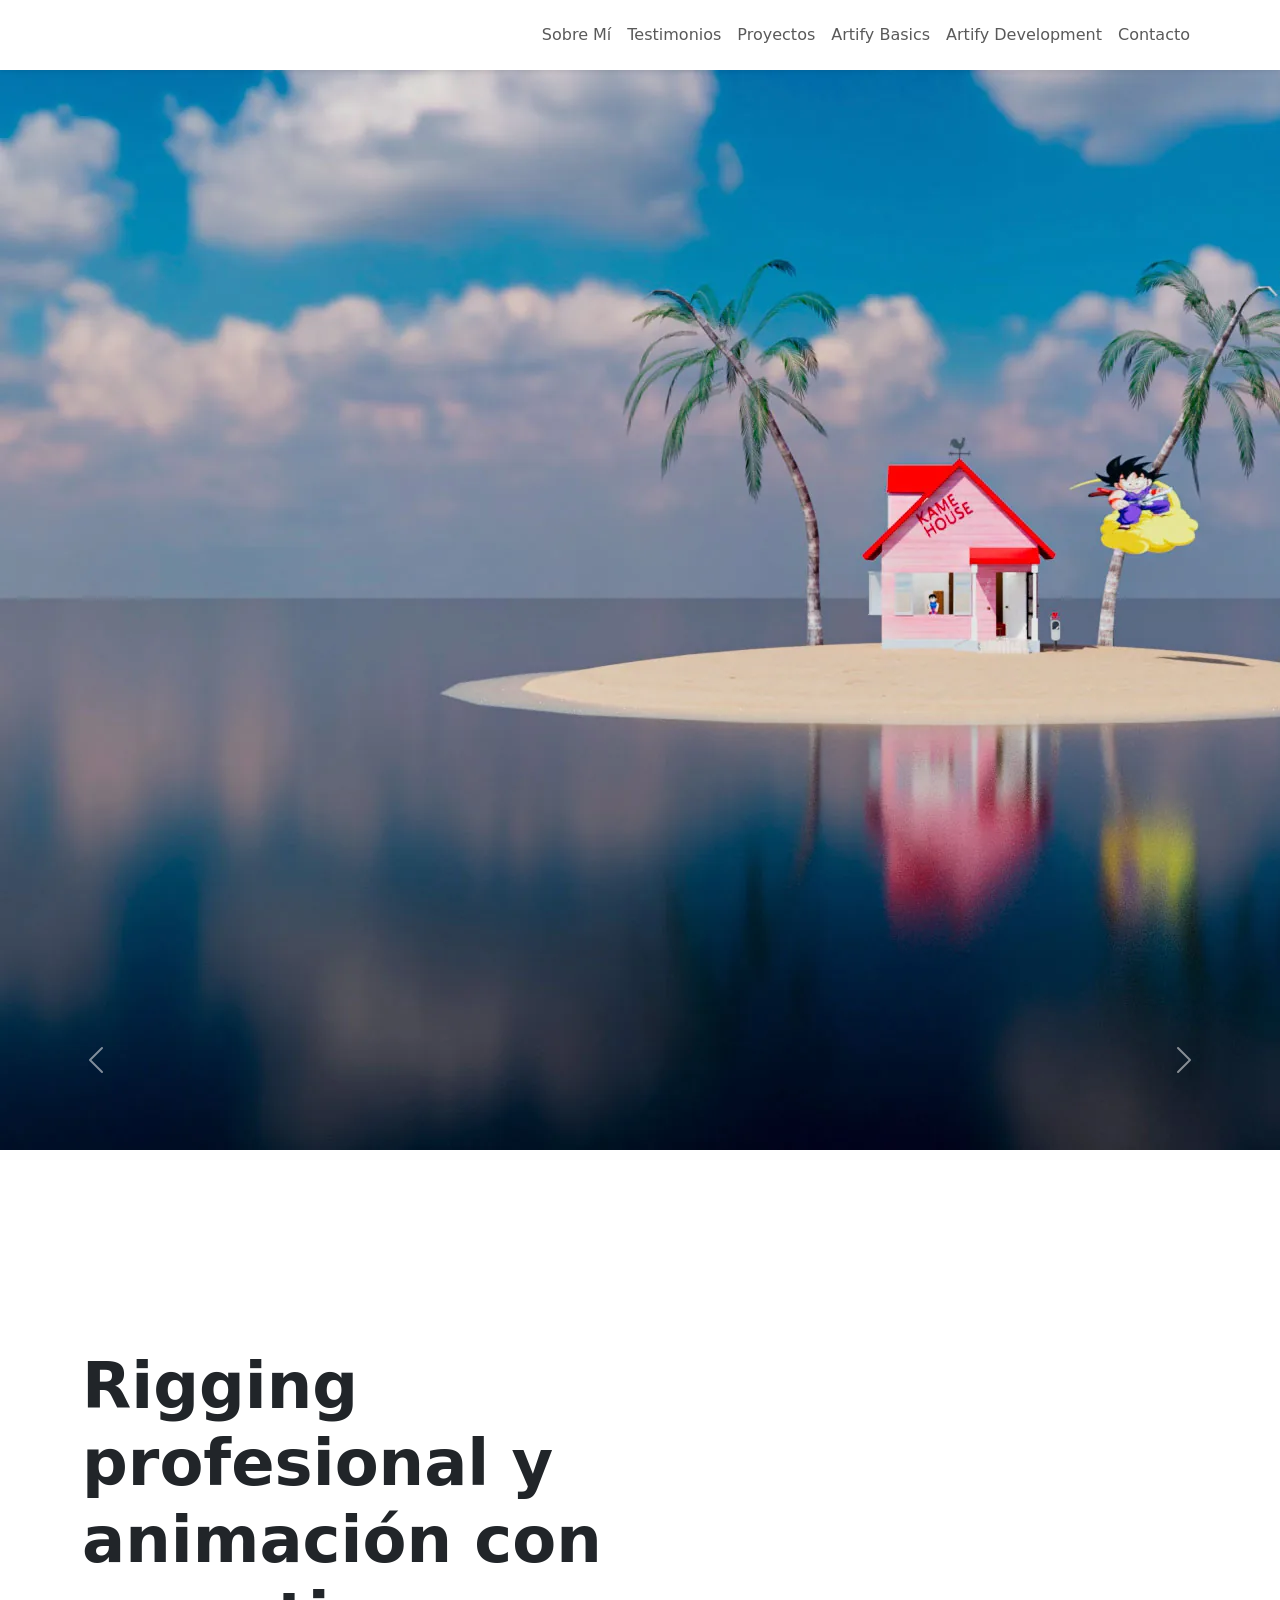
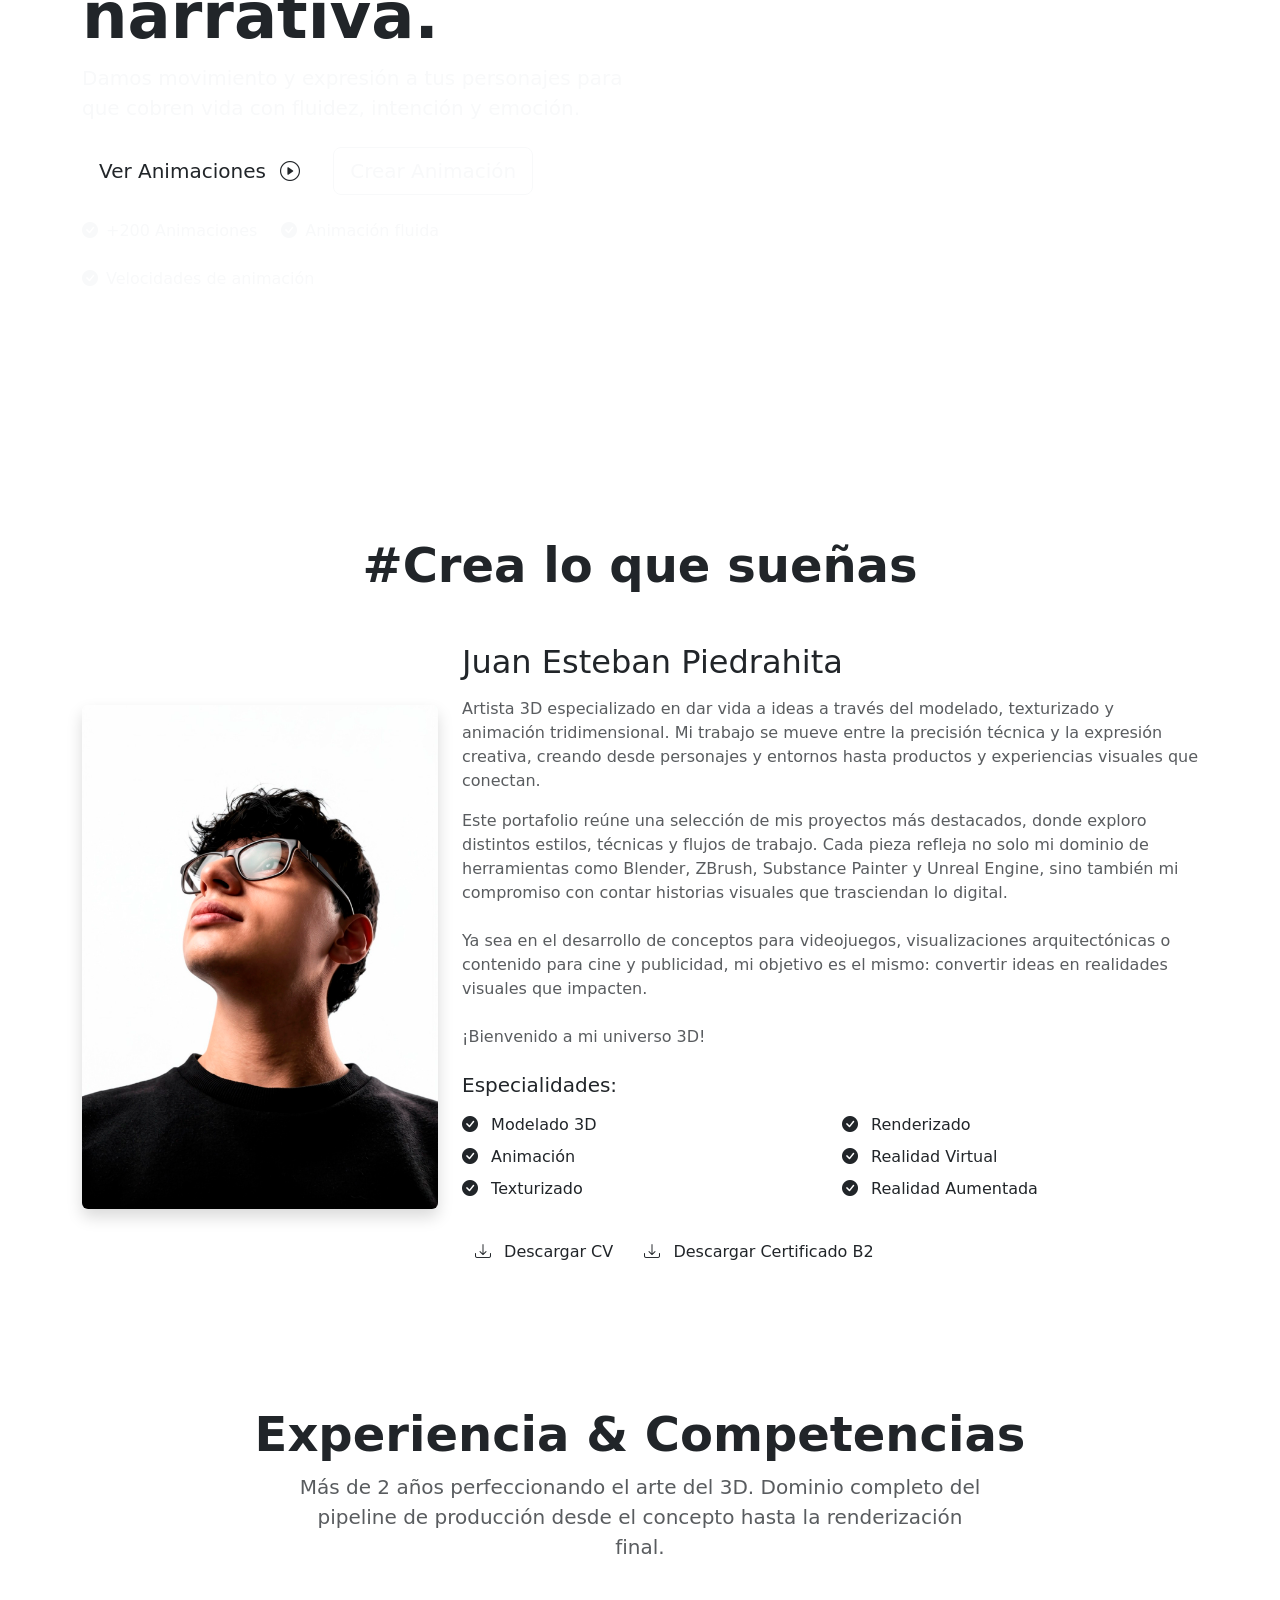
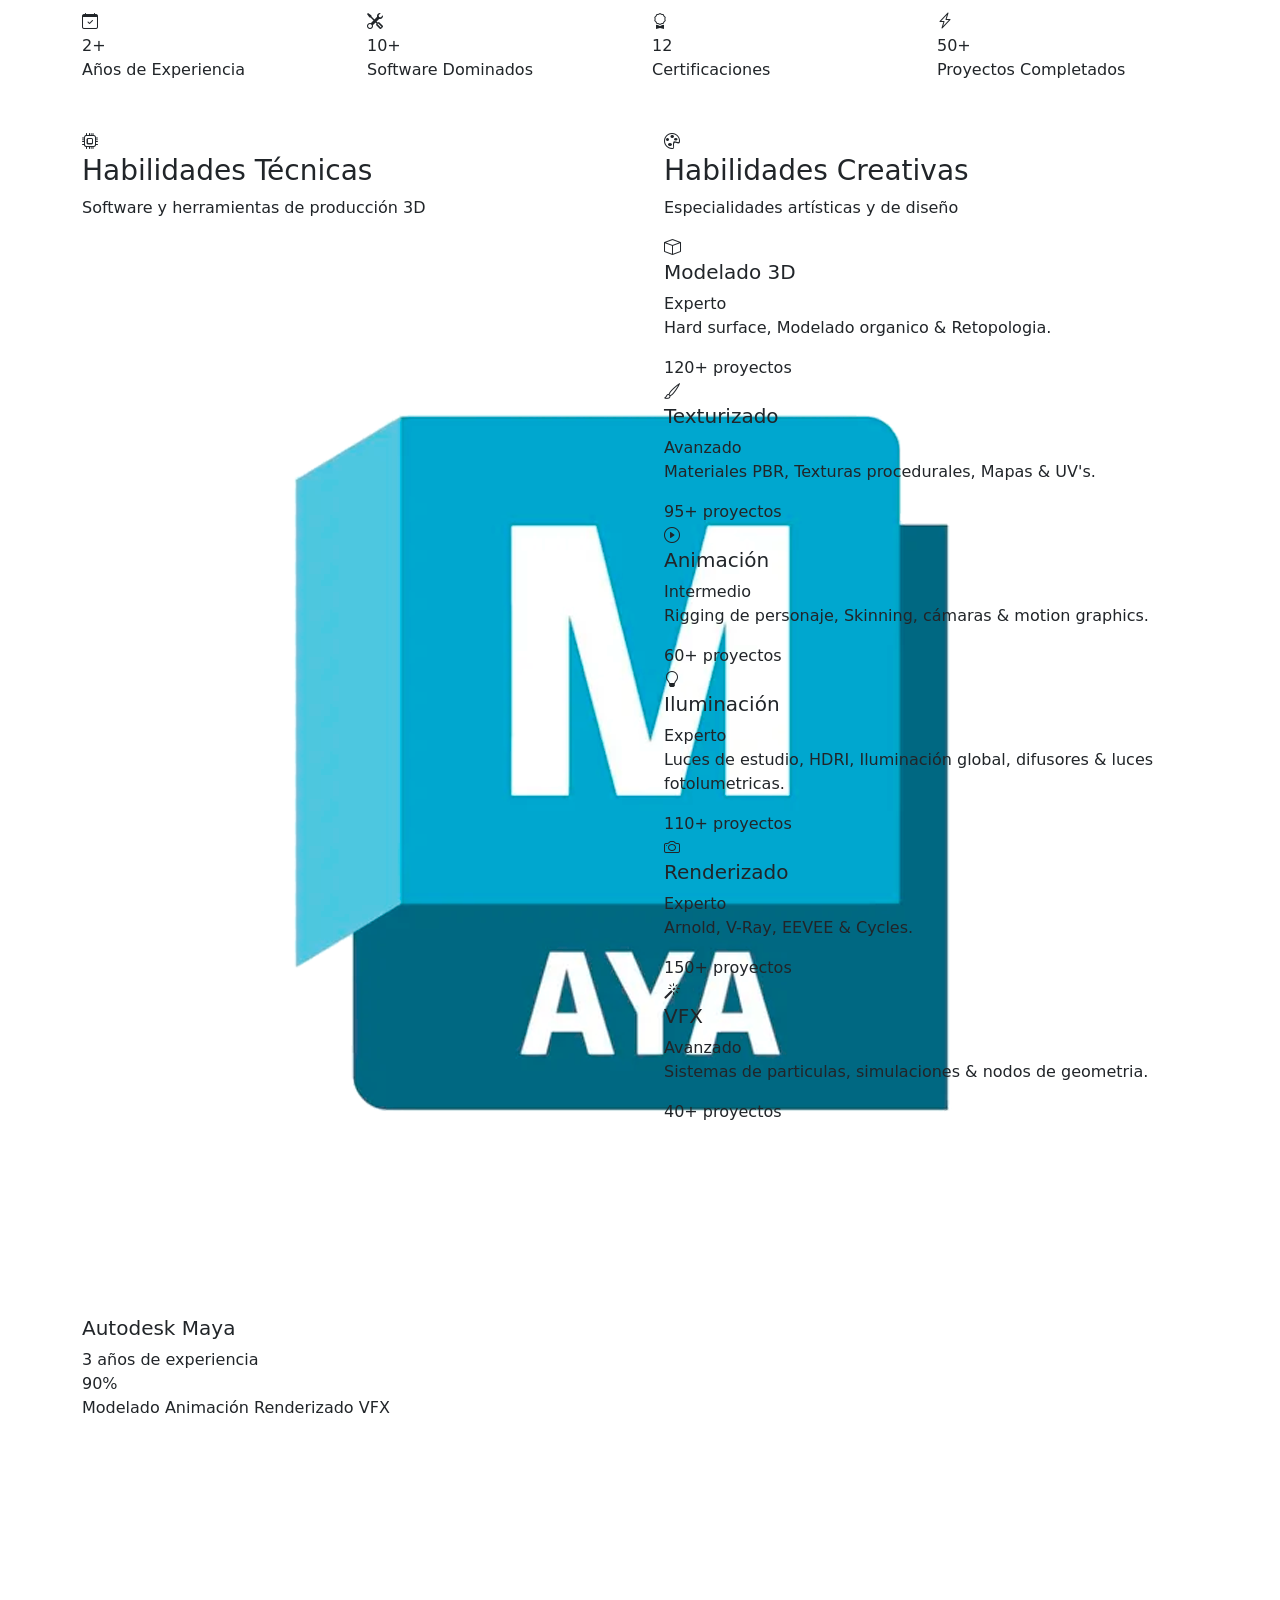
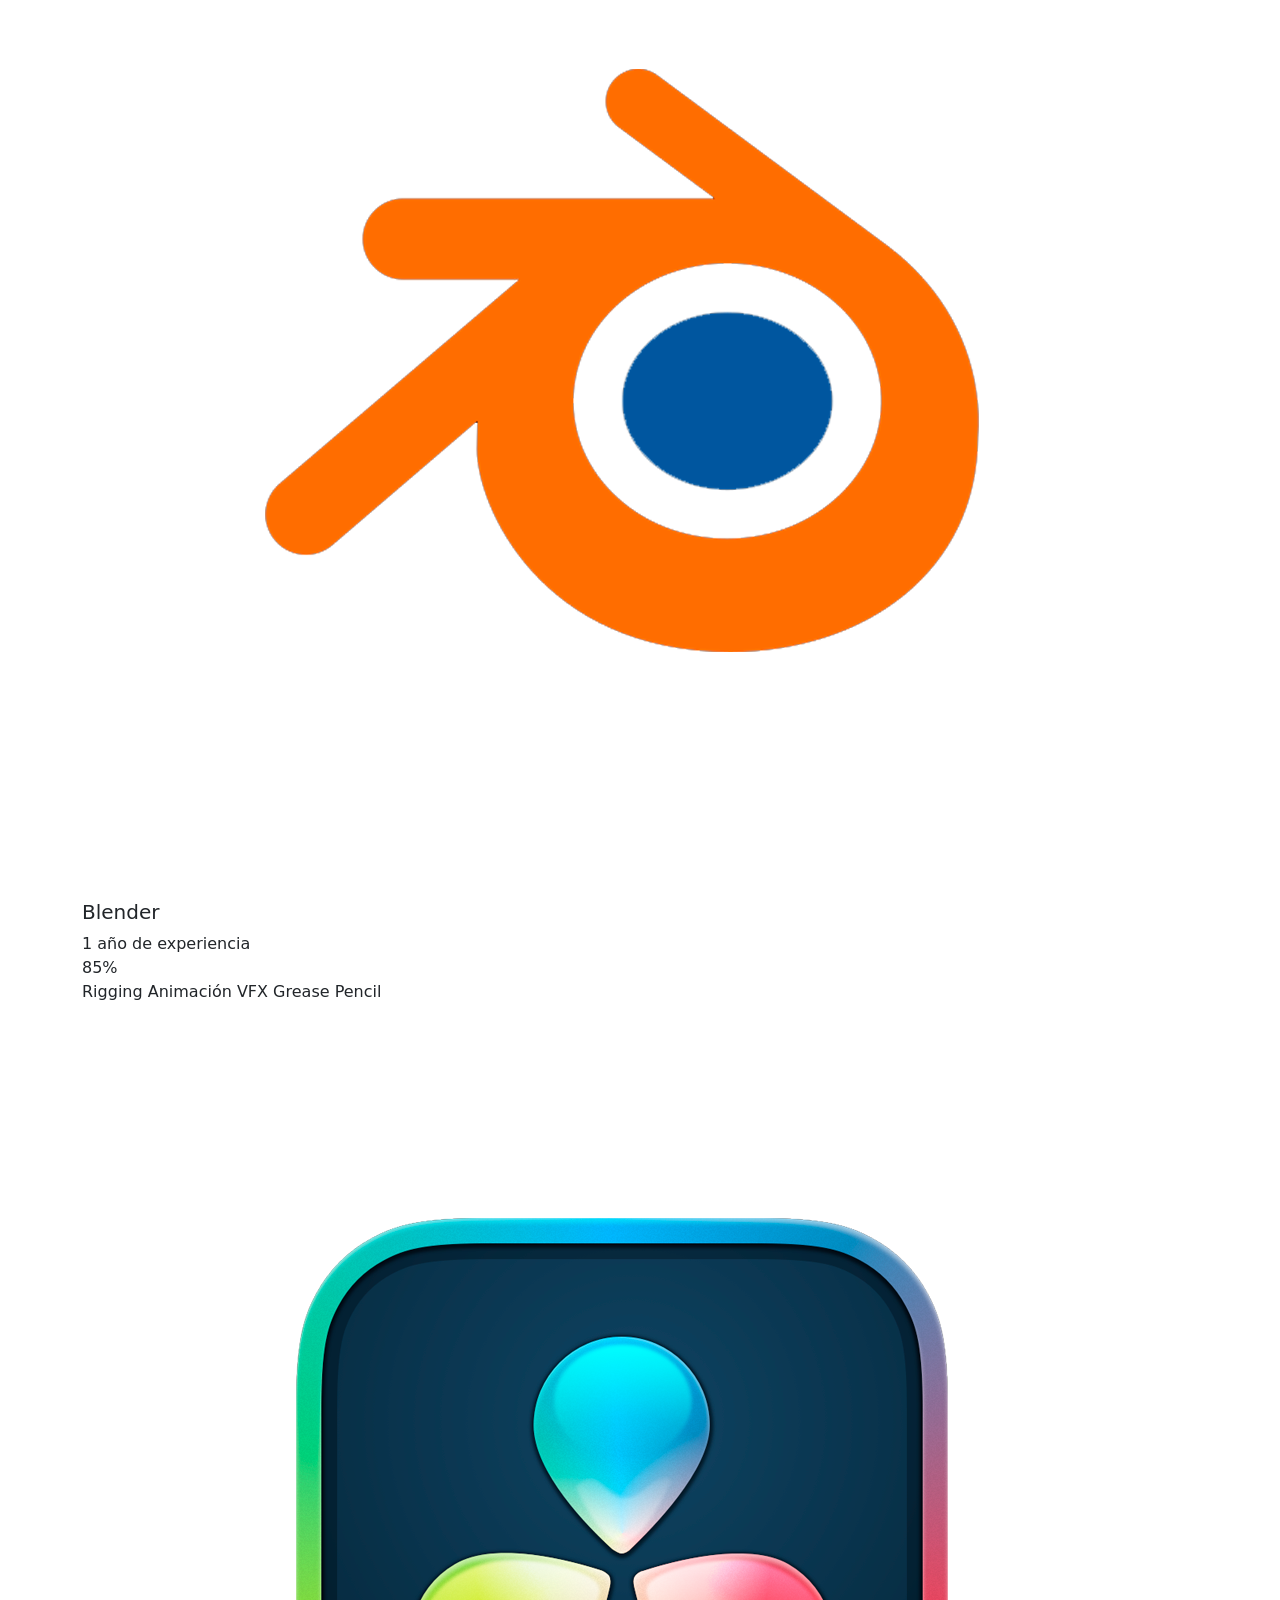
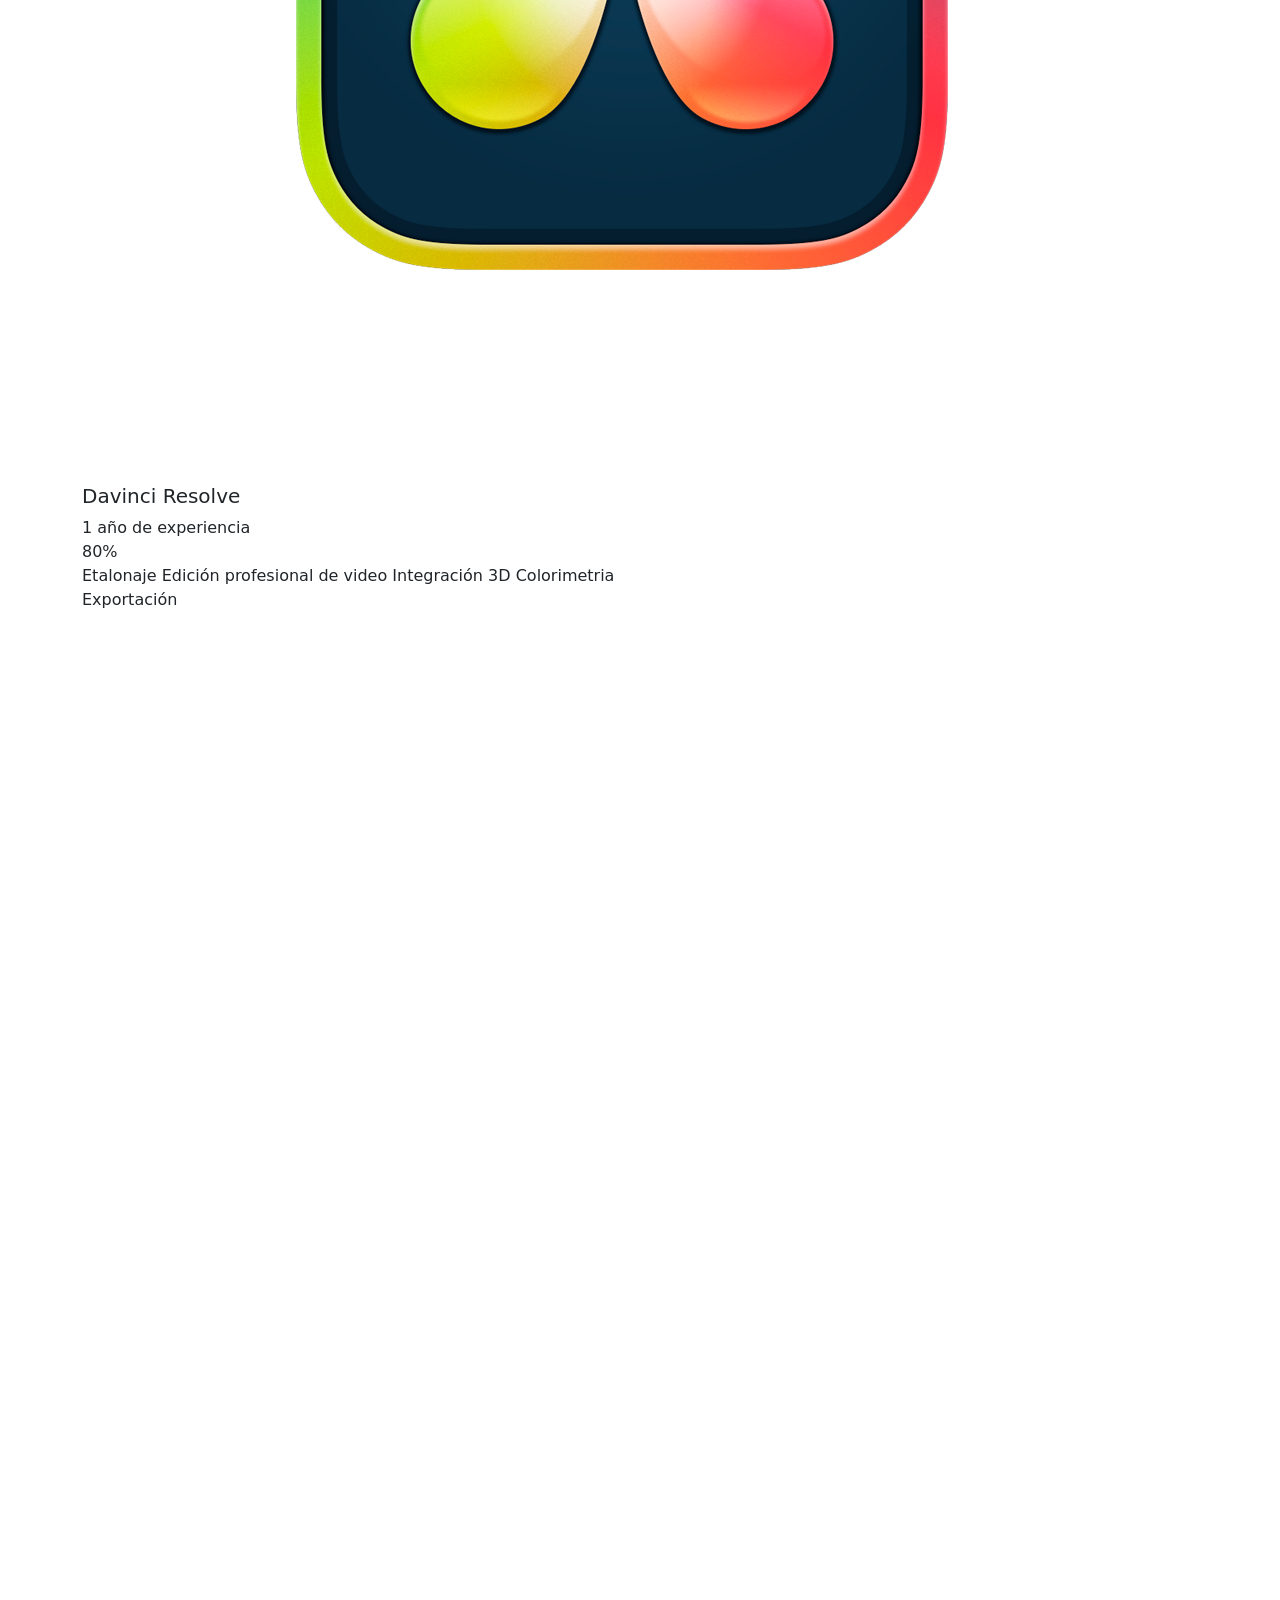
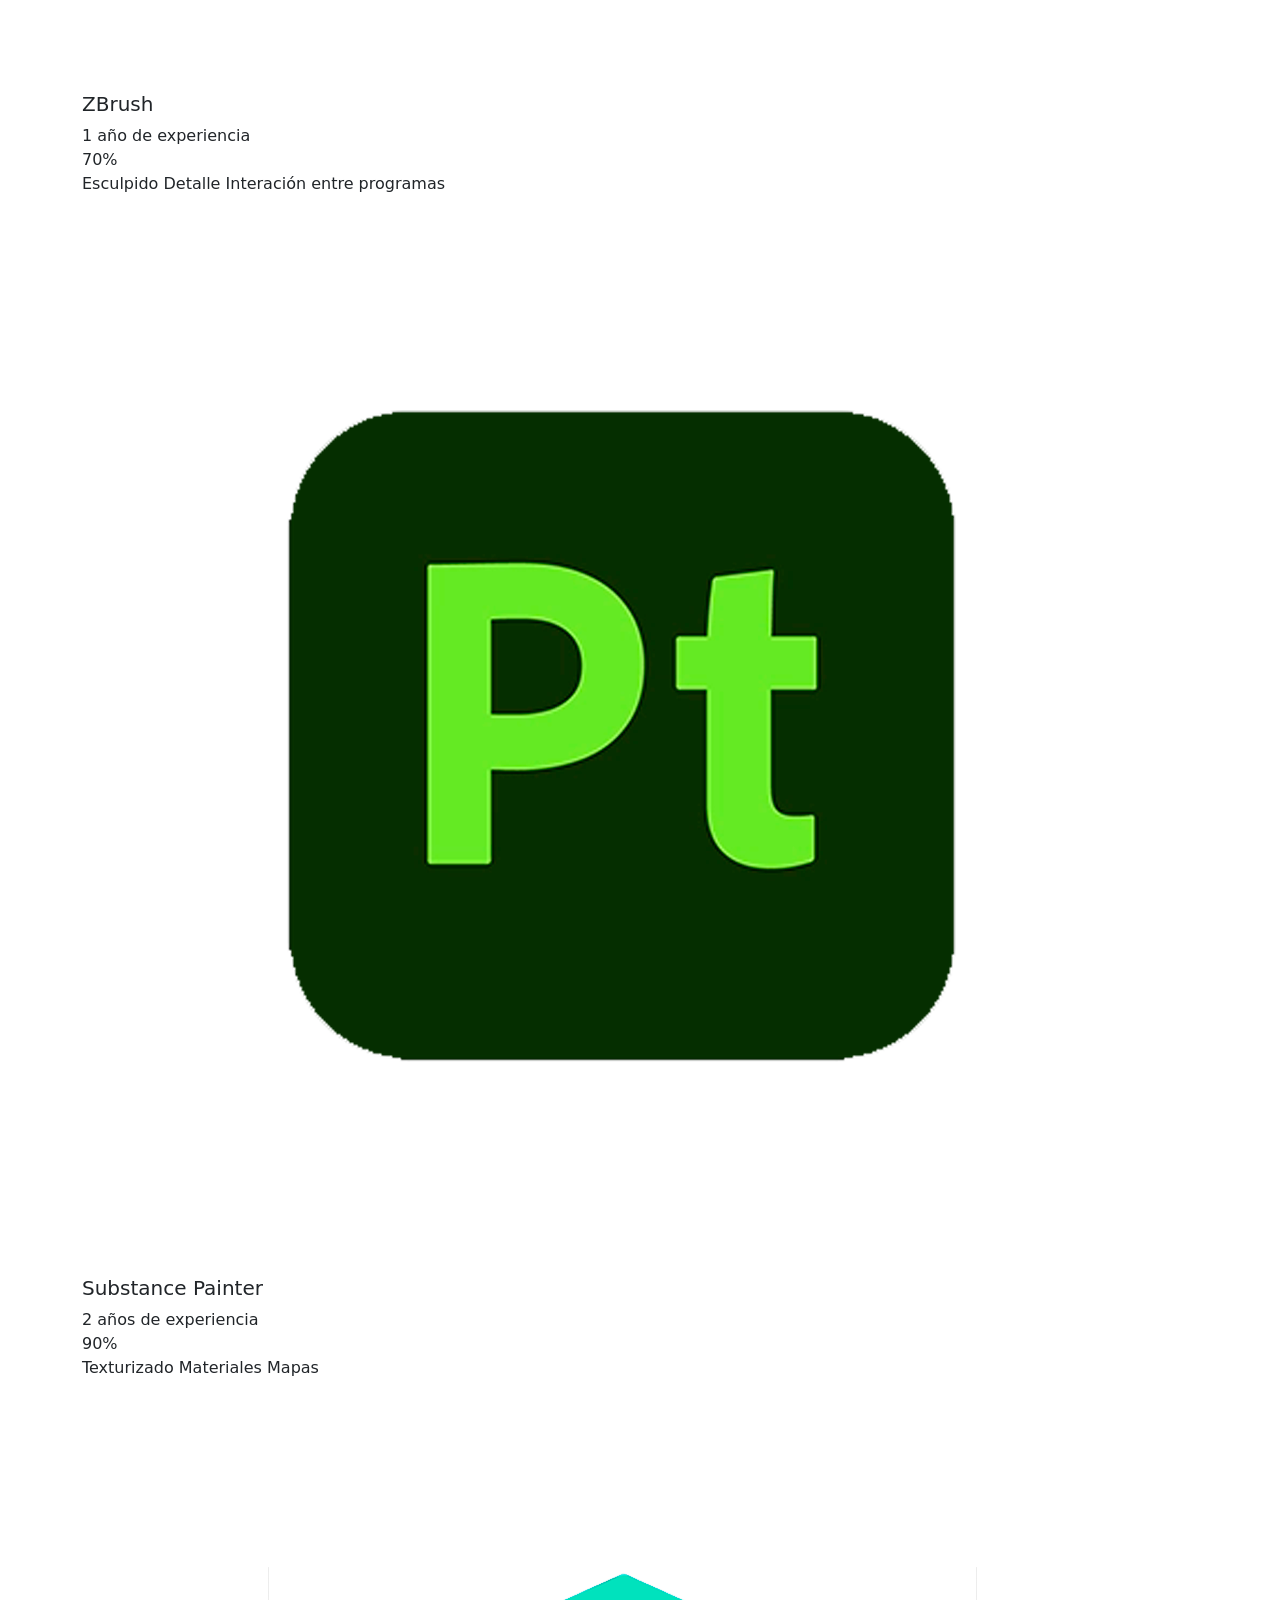
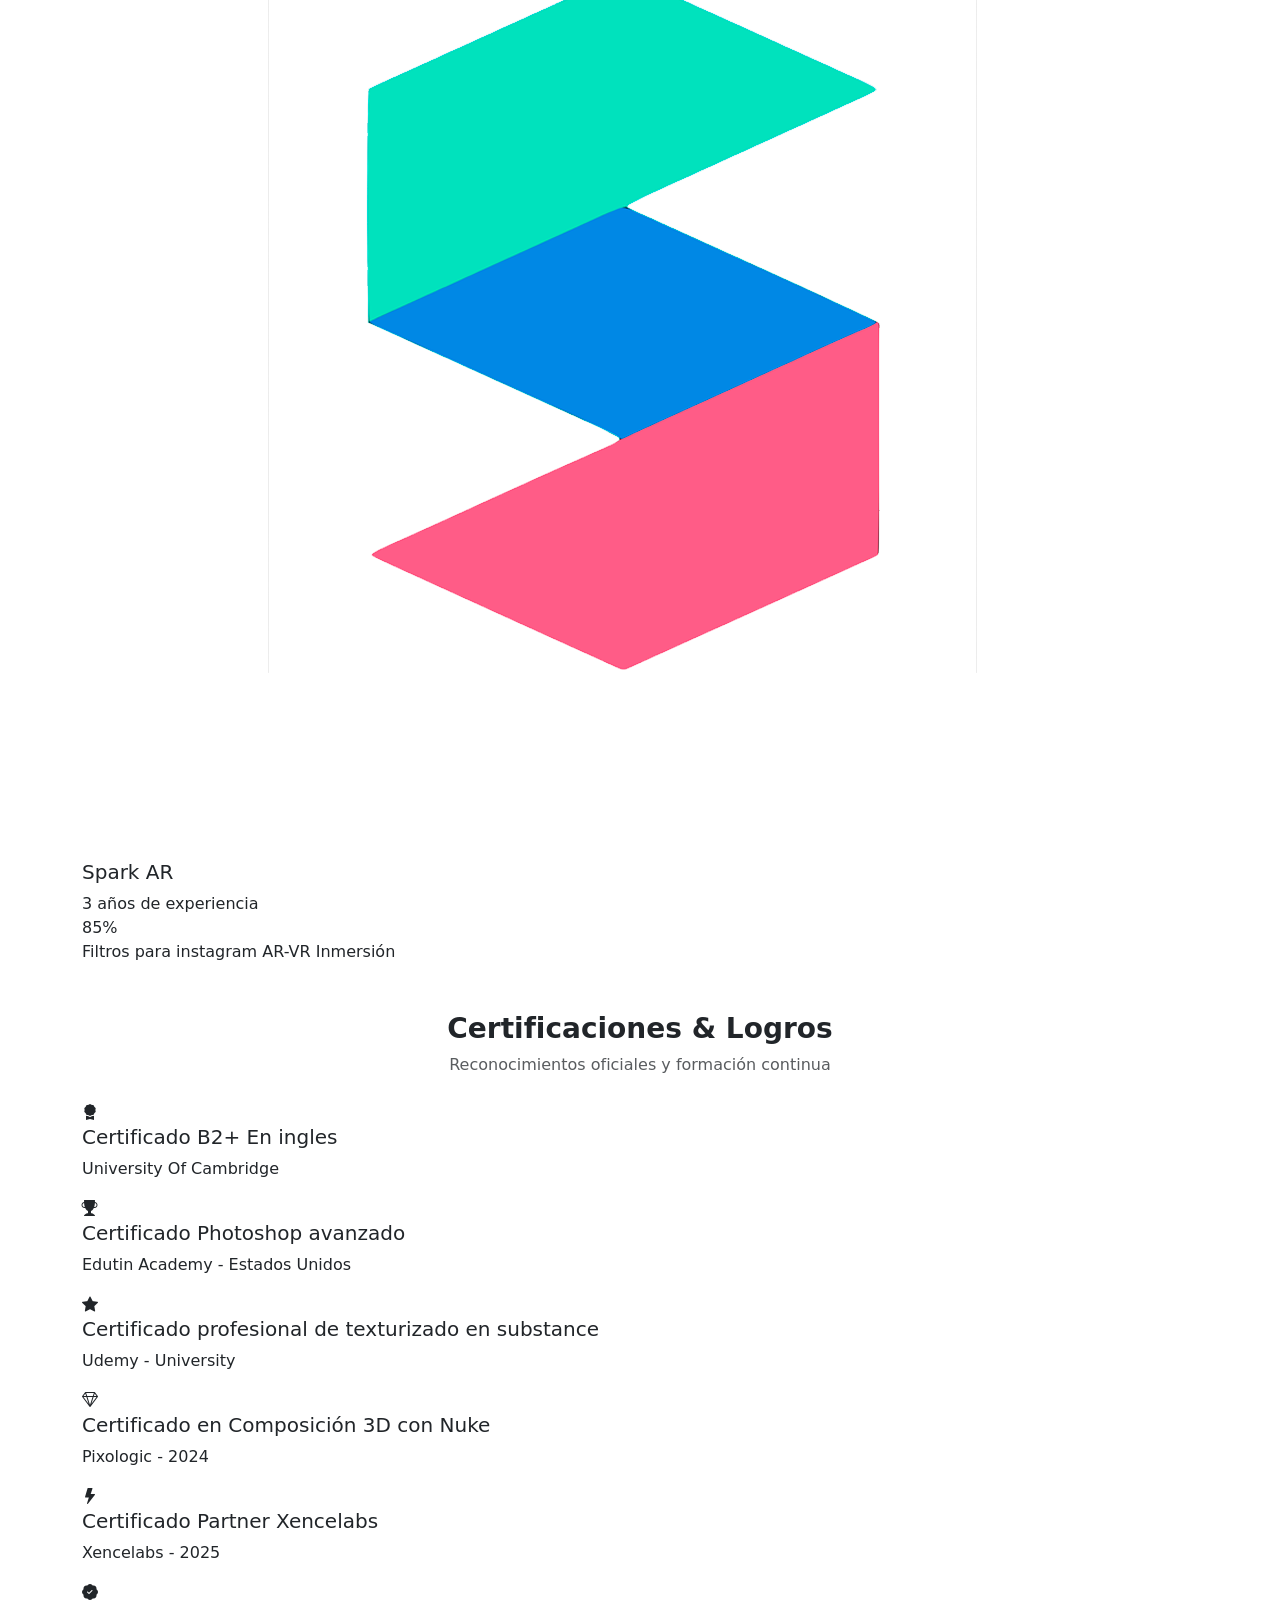
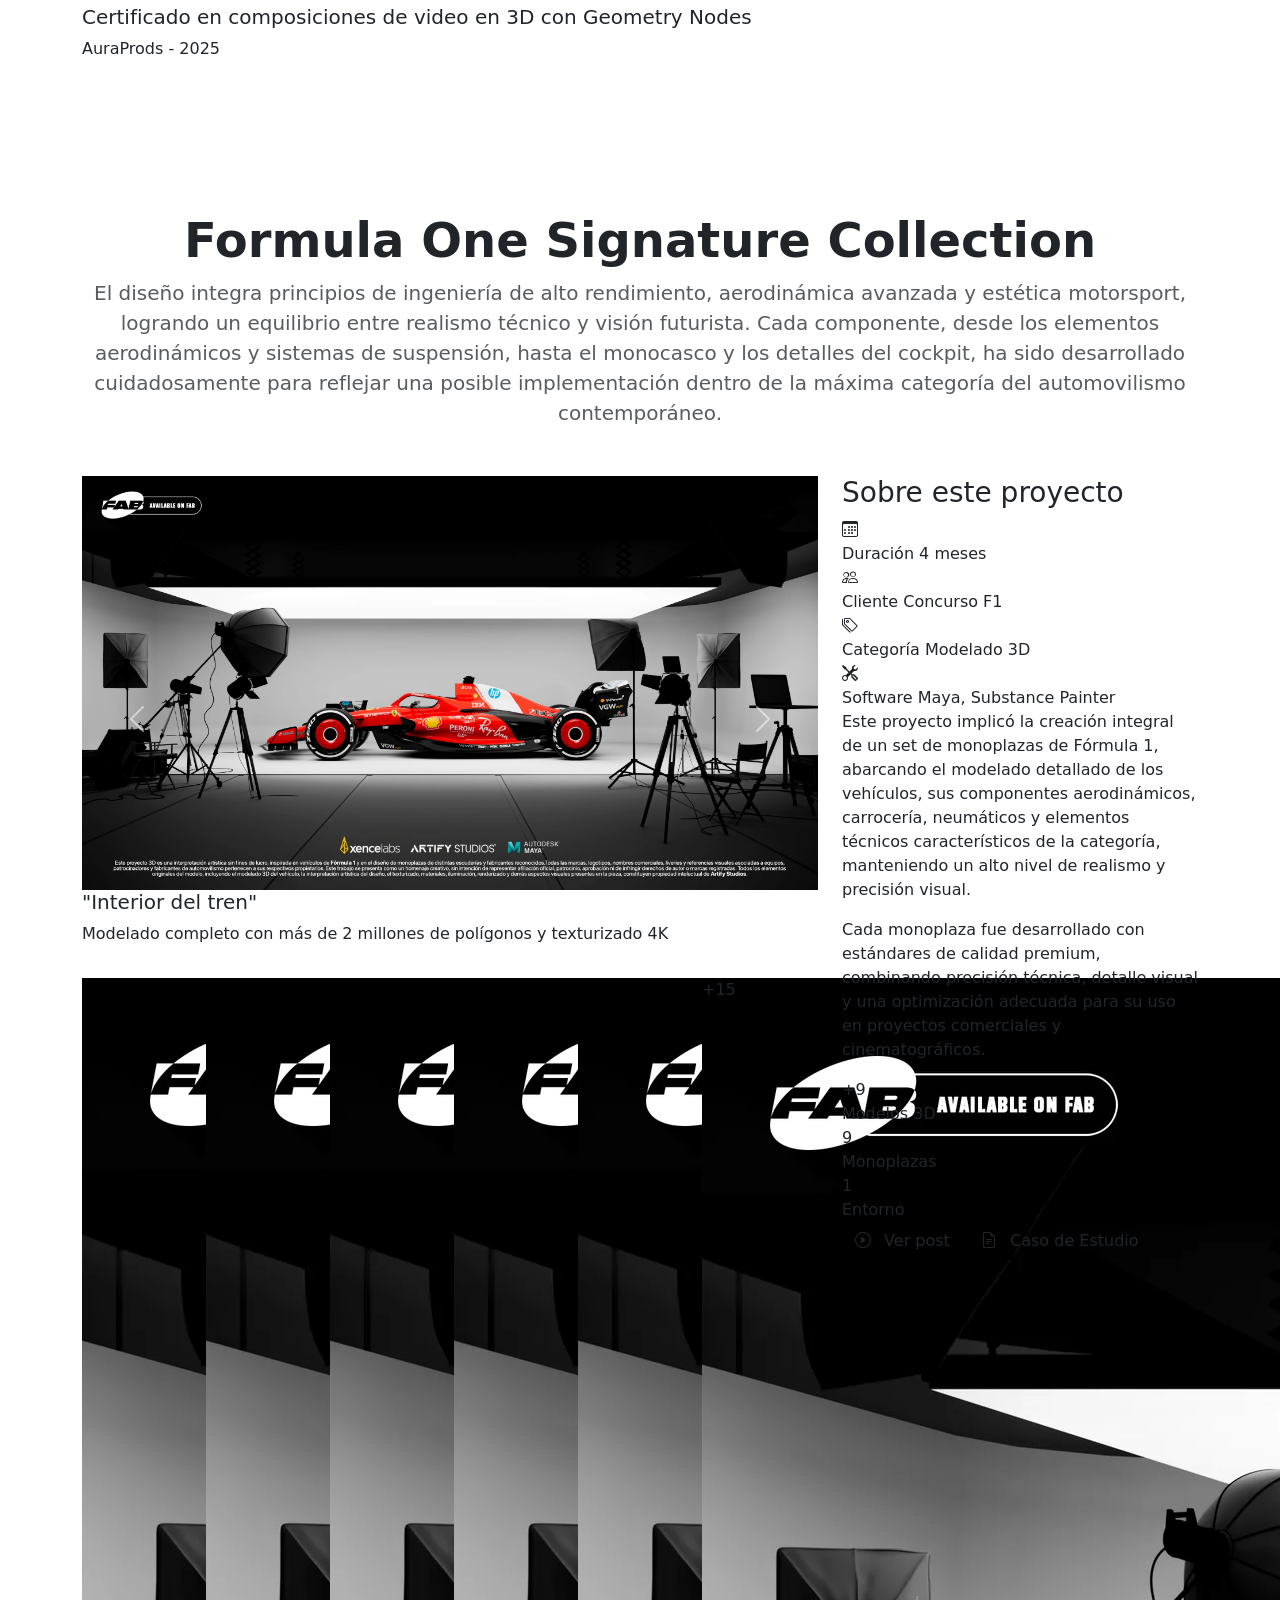
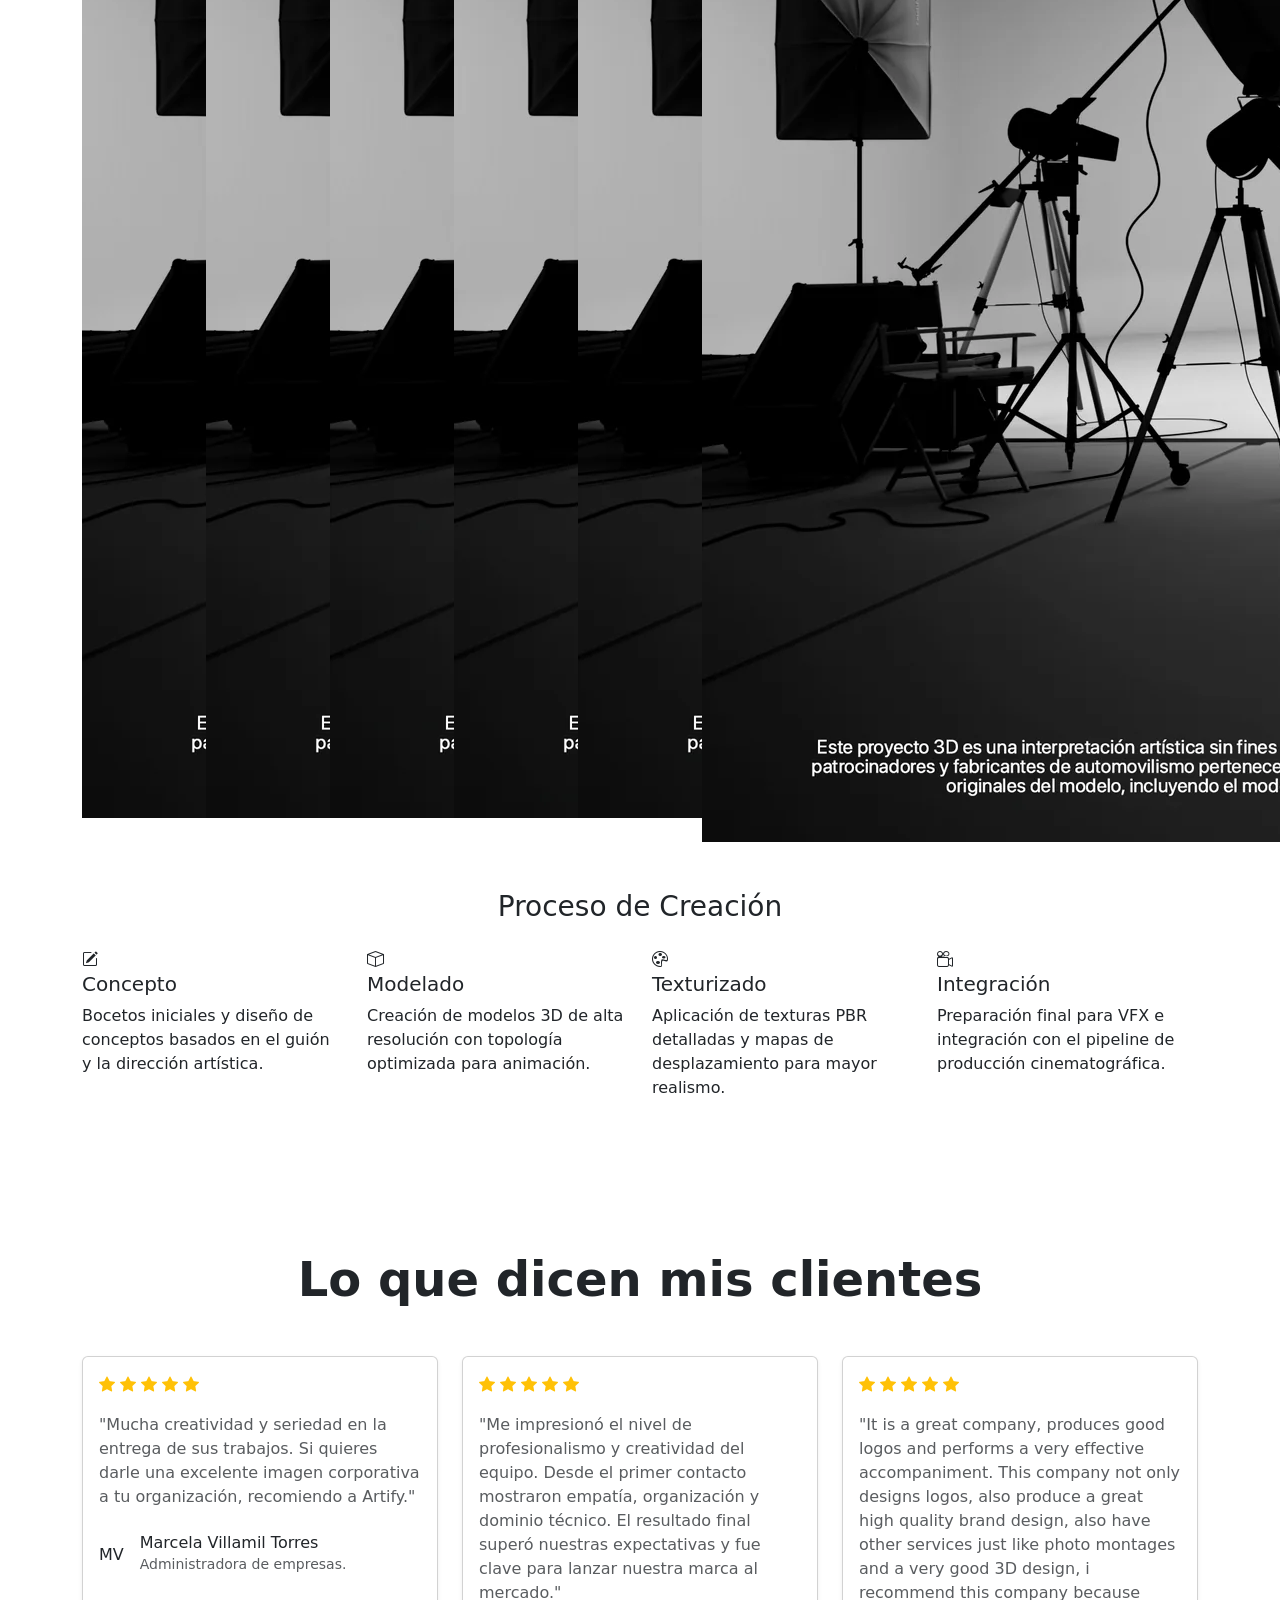
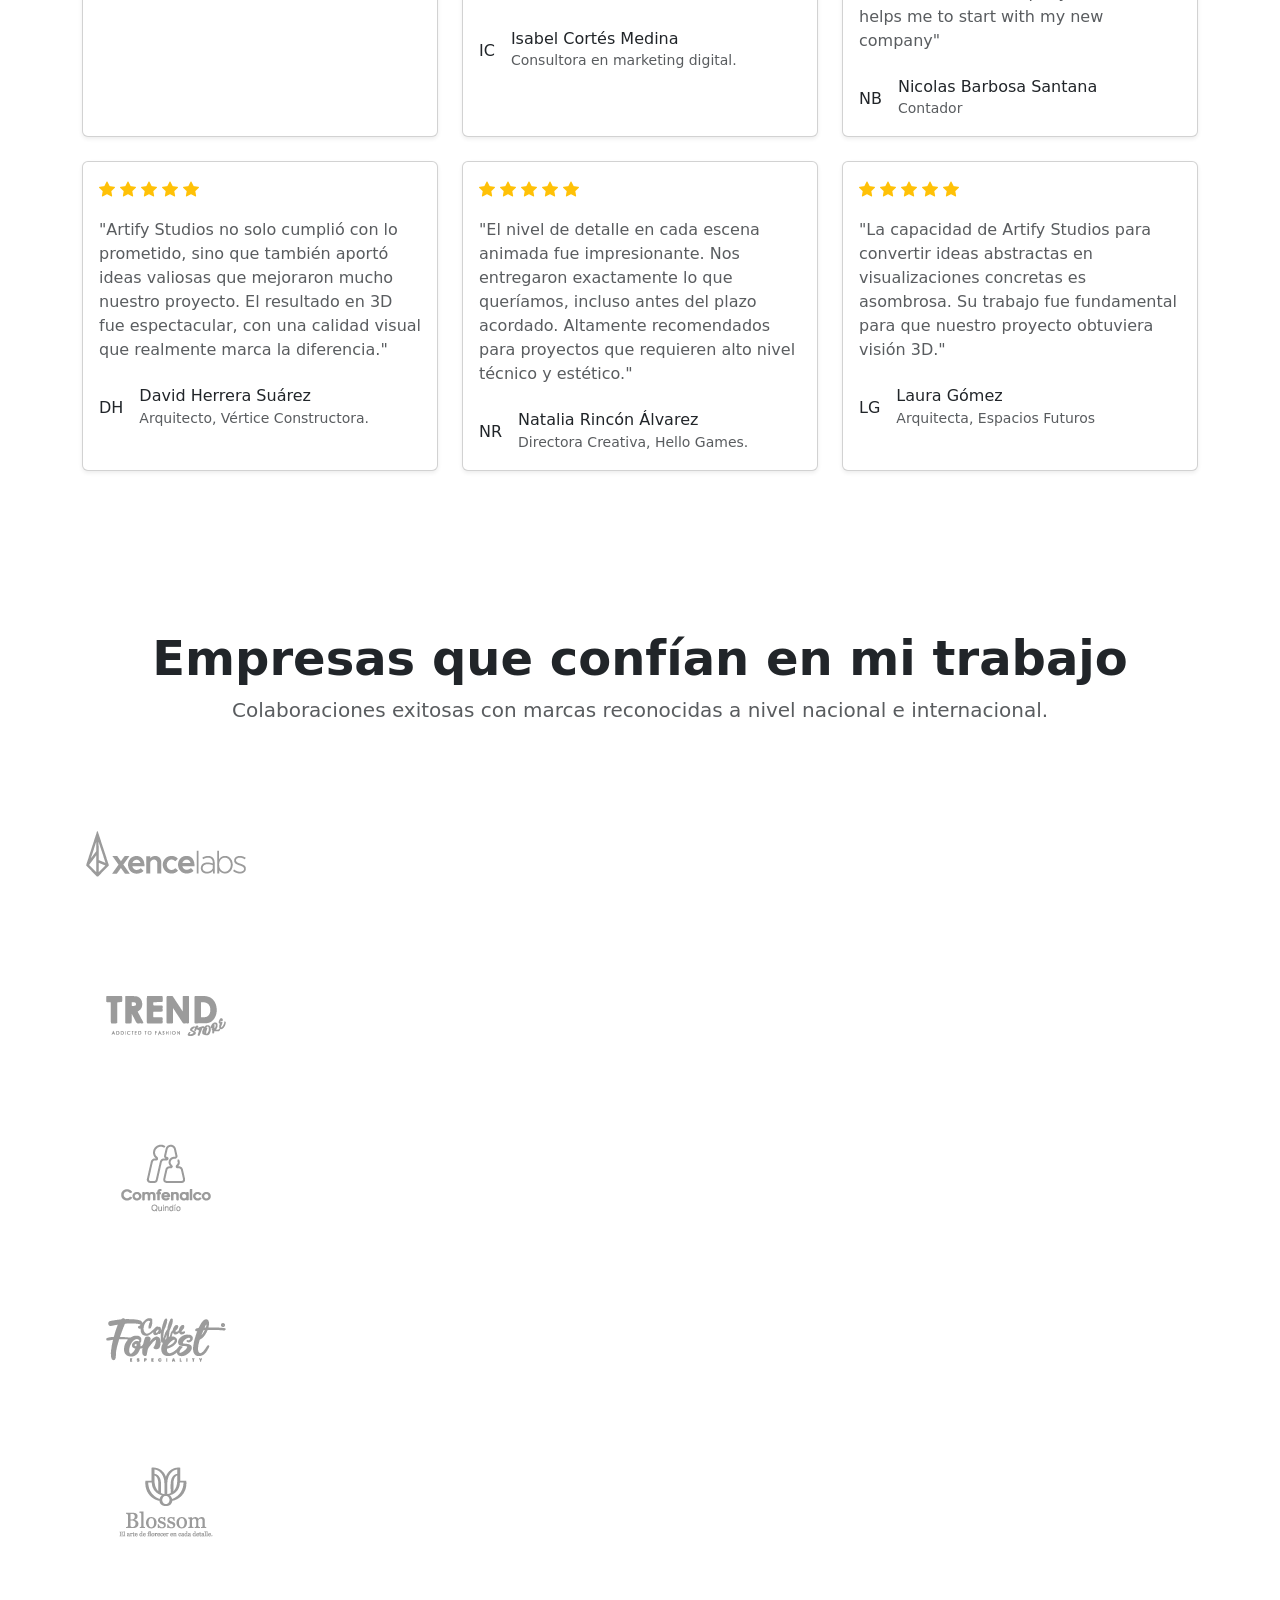
==== commit bb7b4b2e: "optimizacion de imagenes hero" ====
--- a/index.html
+++ b/index.html
@@ -935,7 +935,7 @@
                             <!-- Gallery Item 1 -->
                             <div class="carousel-item active">
                                 <div class="gallery-item">
-                                    <img src="img/Proyectos destacados/formula 1 - Ferrari.png" 
+                                    <img src="img/Proyectos destacados/f1-ferrari.webp" 
                                          class="img-fluid gallery-image" alt="Presentación de tren">
                                     <div class="gallery-overlay">
                                         <div class="gallery-caption">
@@ -950,7 +950,7 @@
                             <!-- Gallery Item 2 -->
                             <div class="carousel-item">
                                 <div class="gallery-item">
-                                    <img src="img/Proyectos destacados/formula 1 - Redbull.png" 
+                                    <img src="img/Proyectos destacados/f1-redbull.webp" 
                                          class="img-fluid gallery-image" alt="Puertas">
                                     <div class="gallery-overlay">
                                         <div class="gallery-caption">
@@ -964,7 +964,7 @@
                             <!-- Gallery Item 3 -->
                             <div class="carousel-item">
                                 <div class="gallery-item">
-                                    <img src="img/Proyectos destacados/formula 1 - Williams Racing.png" 
+                                    <img src="img/Proyectos destacados/f1-williams-racing.webp" 
                                          class="img-fluid gallery-image" alt="Espacios_Publicidad">
                                     <div class="gallery-overlay">
                                         <div class="gallery-caption">
@@ -978,7 +978,7 @@
                             <!-- Gallery Item 4 -->
                             <div class="carousel-item">
                                 <div class="gallery-item">
-                                    <img src="img/Proyectos destacados/formula 1 - Mclaren.png" 
+                                    <img src="img/Proyectos destacados/f1-mclaren.webp" 
                                          class="img-fluid gallery-image" alt="Zonas_descanso">
                                     <div class="gallery-overlay">
                                         <div class="gallery-caption">
@@ -992,7 +992,7 @@
                             <!-- Gallery Item 5 -->
                             <div class="carousel-item">
                                 <div class="gallery-item">
-                                    <img src="img/Proyectos destacados/formula 1 - Aston martin.png" 
+                                    <img src="img/Proyectos destacados/f1-aston-martin.webp" 
                                          class="img-fluid gallery-image" alt="Estación_completa">
                                     <div class="gallery-overlay">
                                         <div class="gallery-caption">
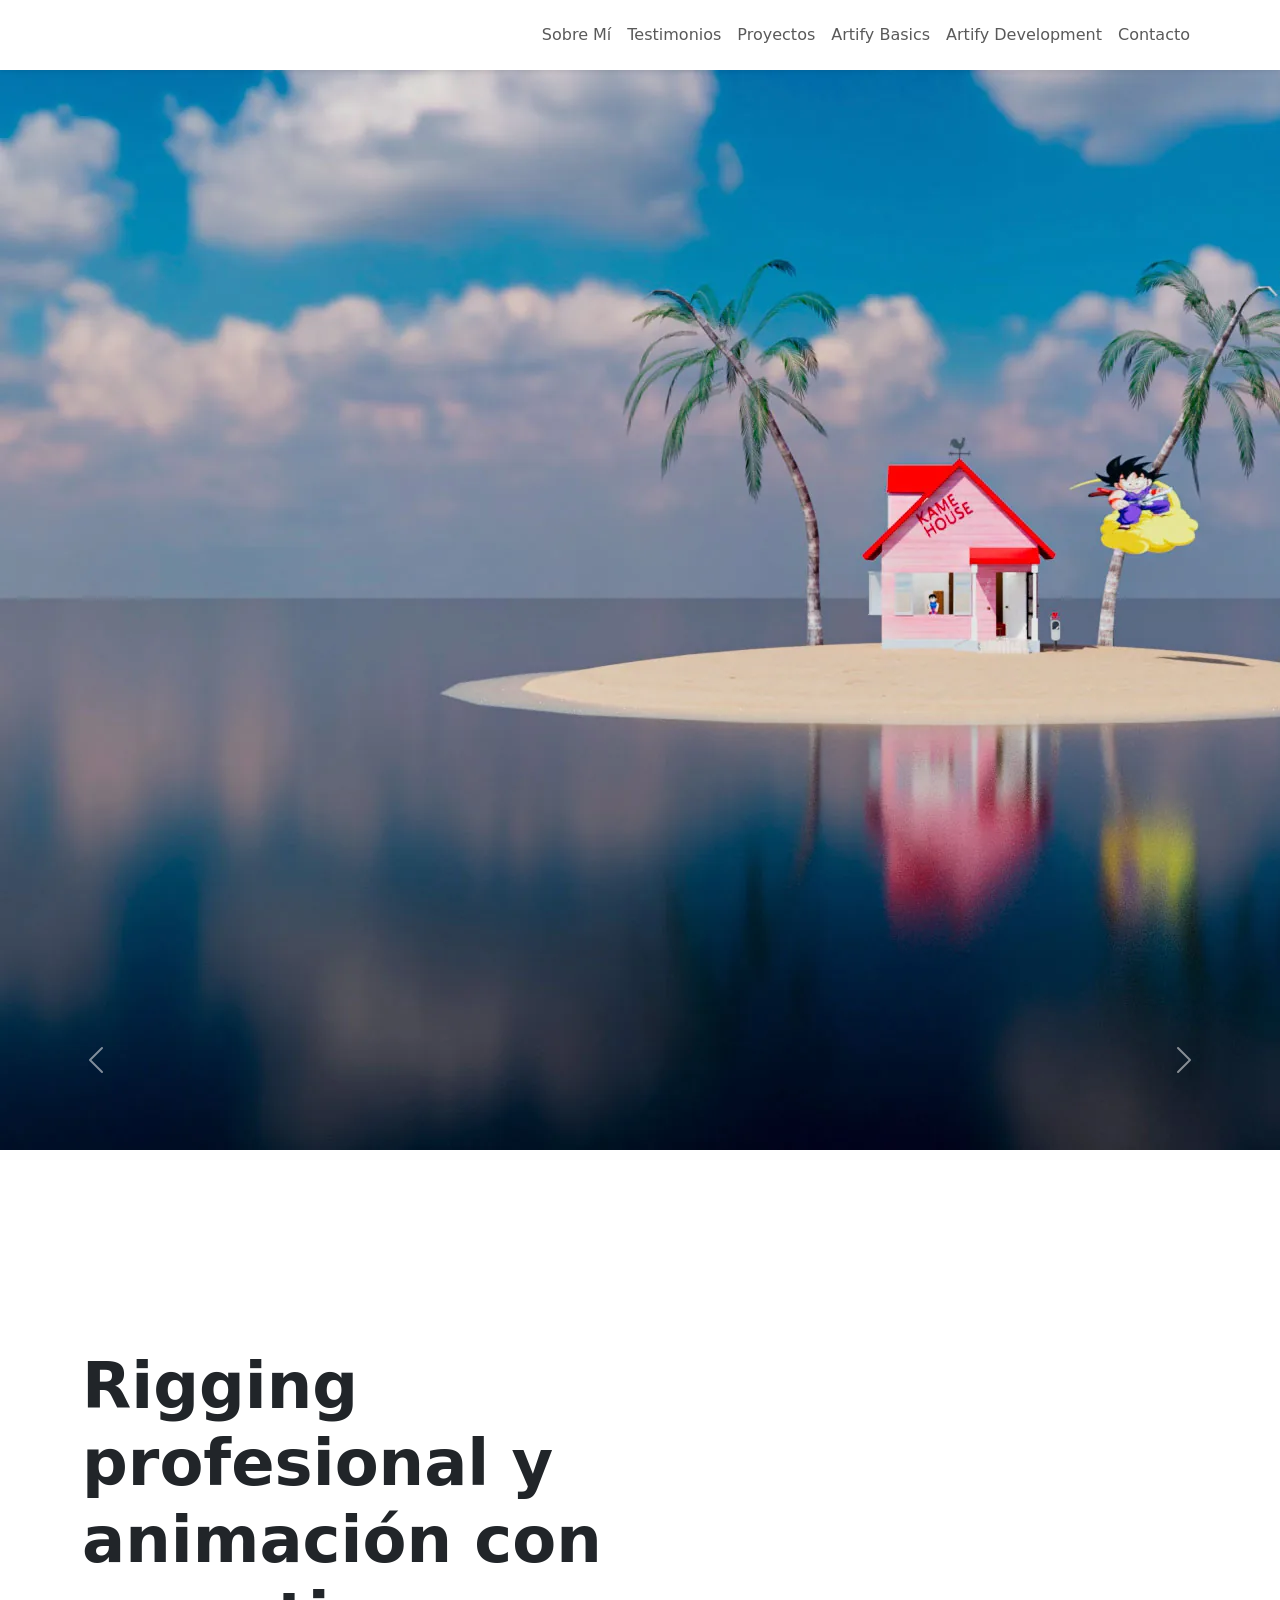
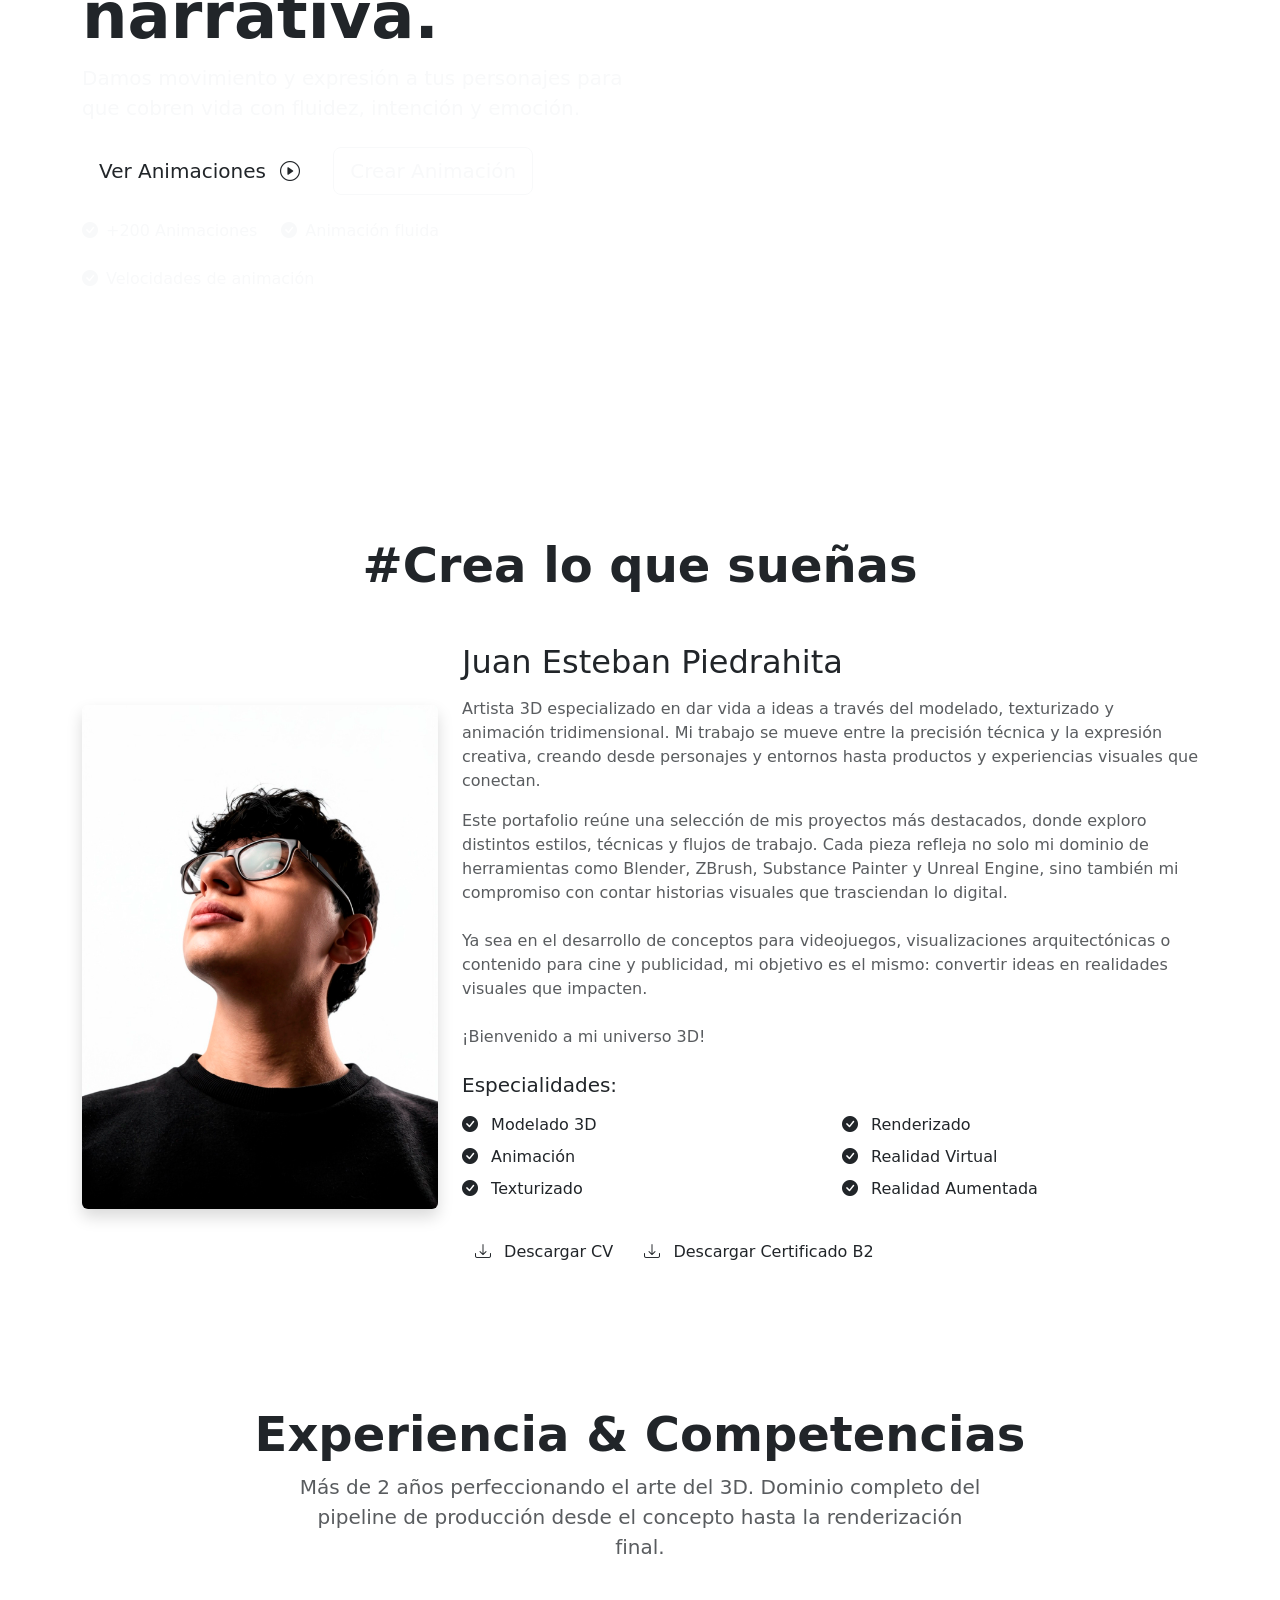
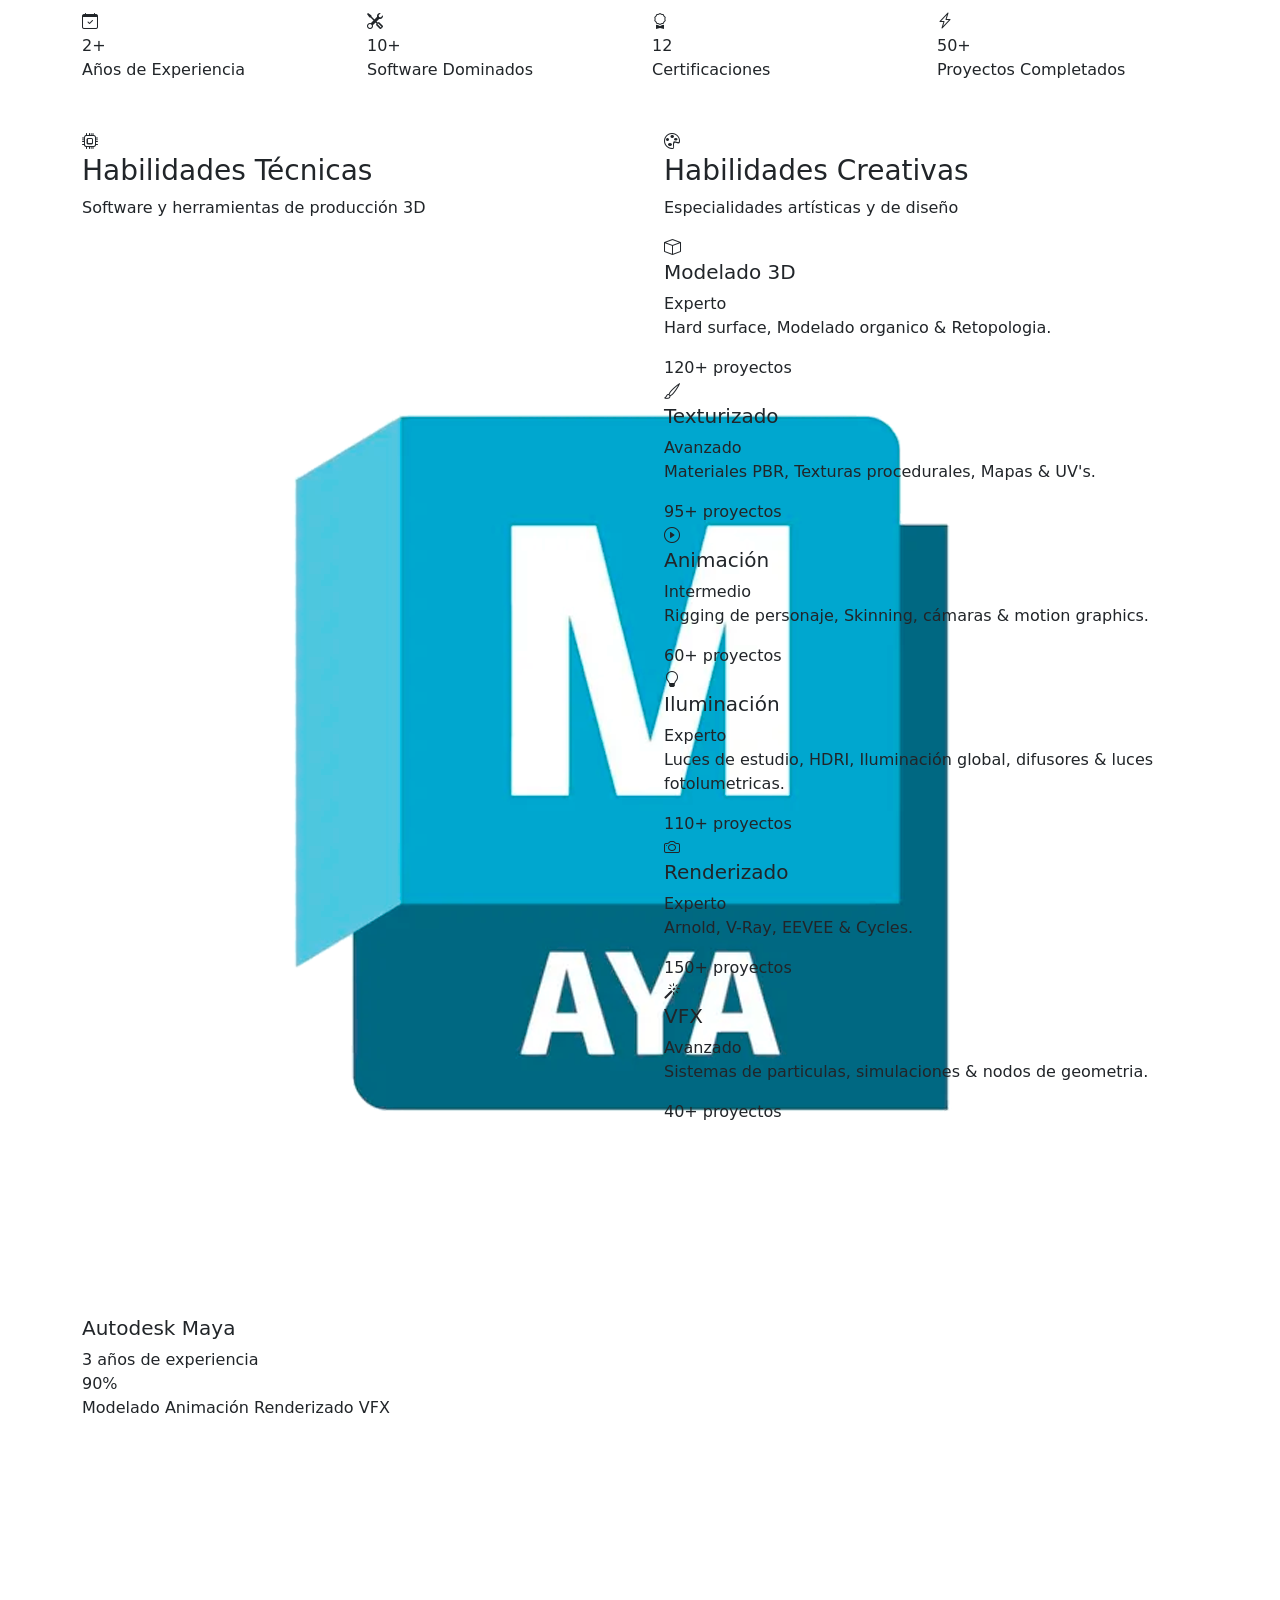
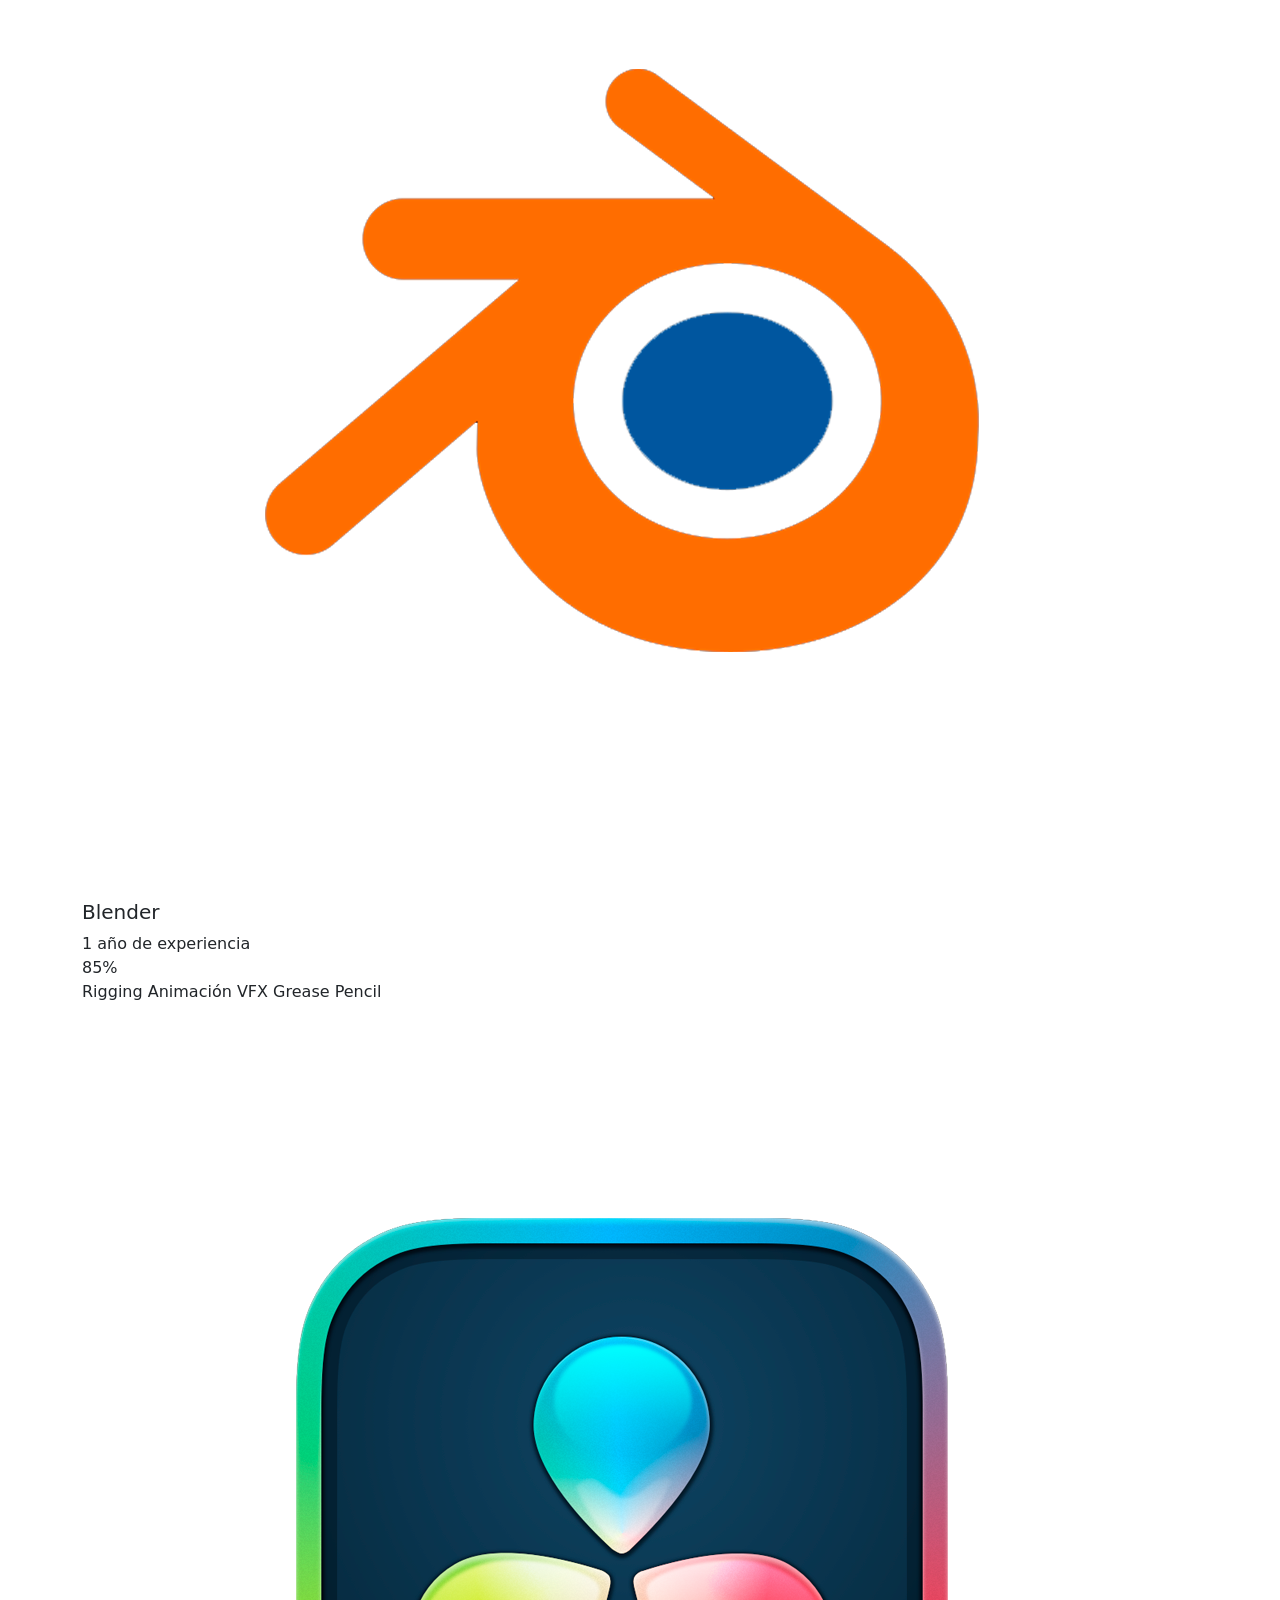
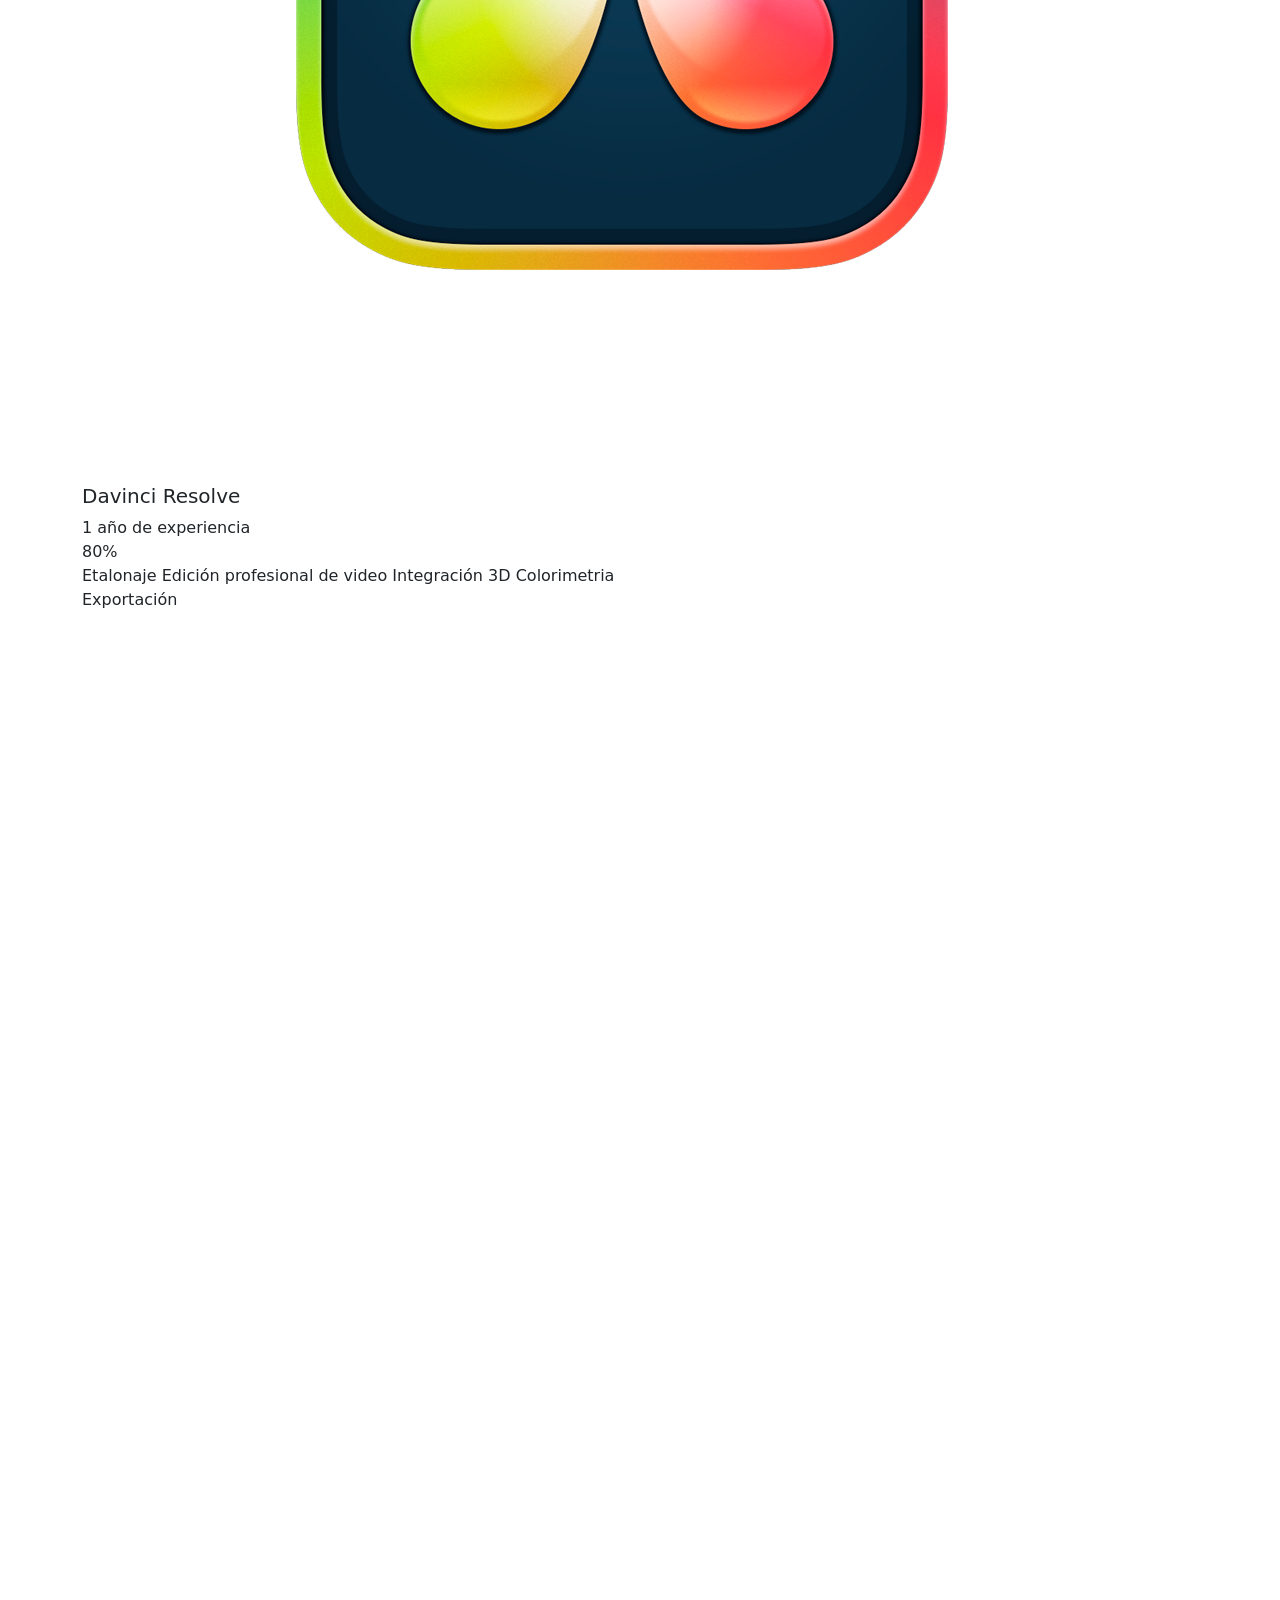
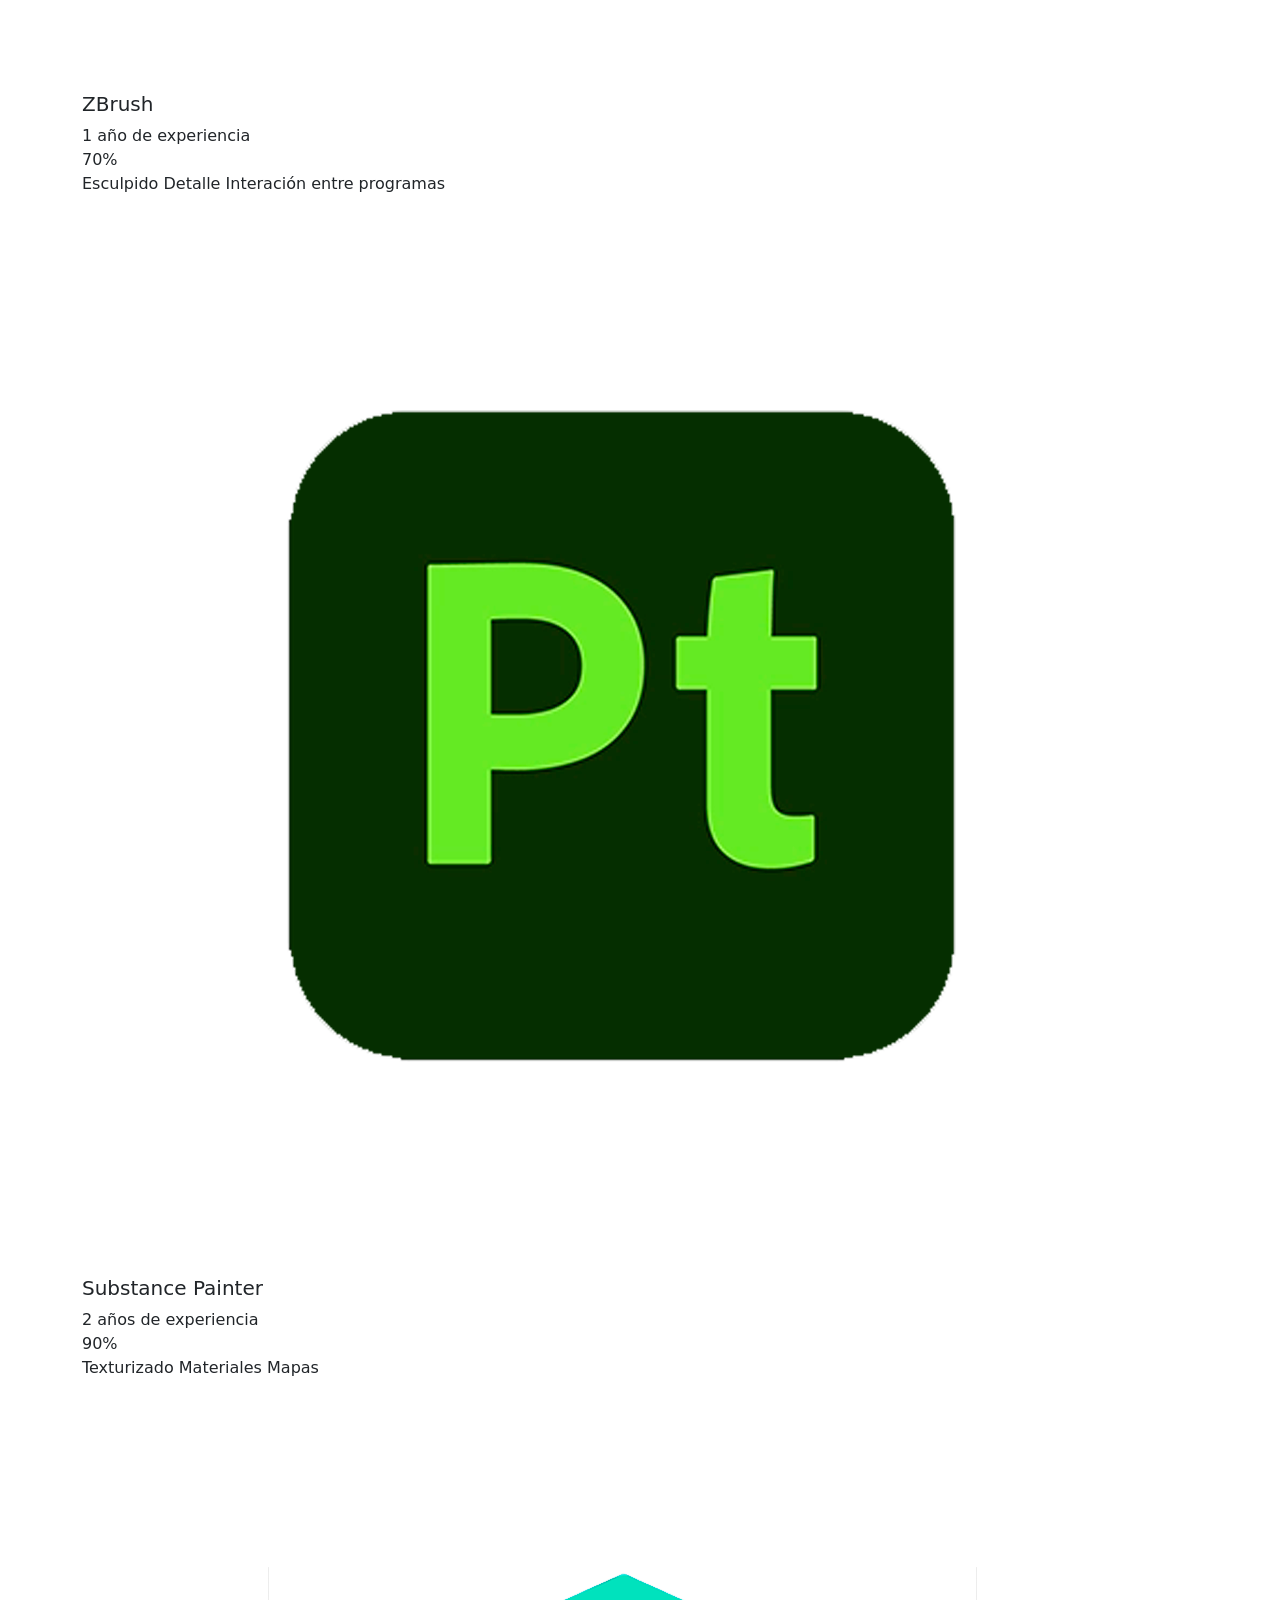
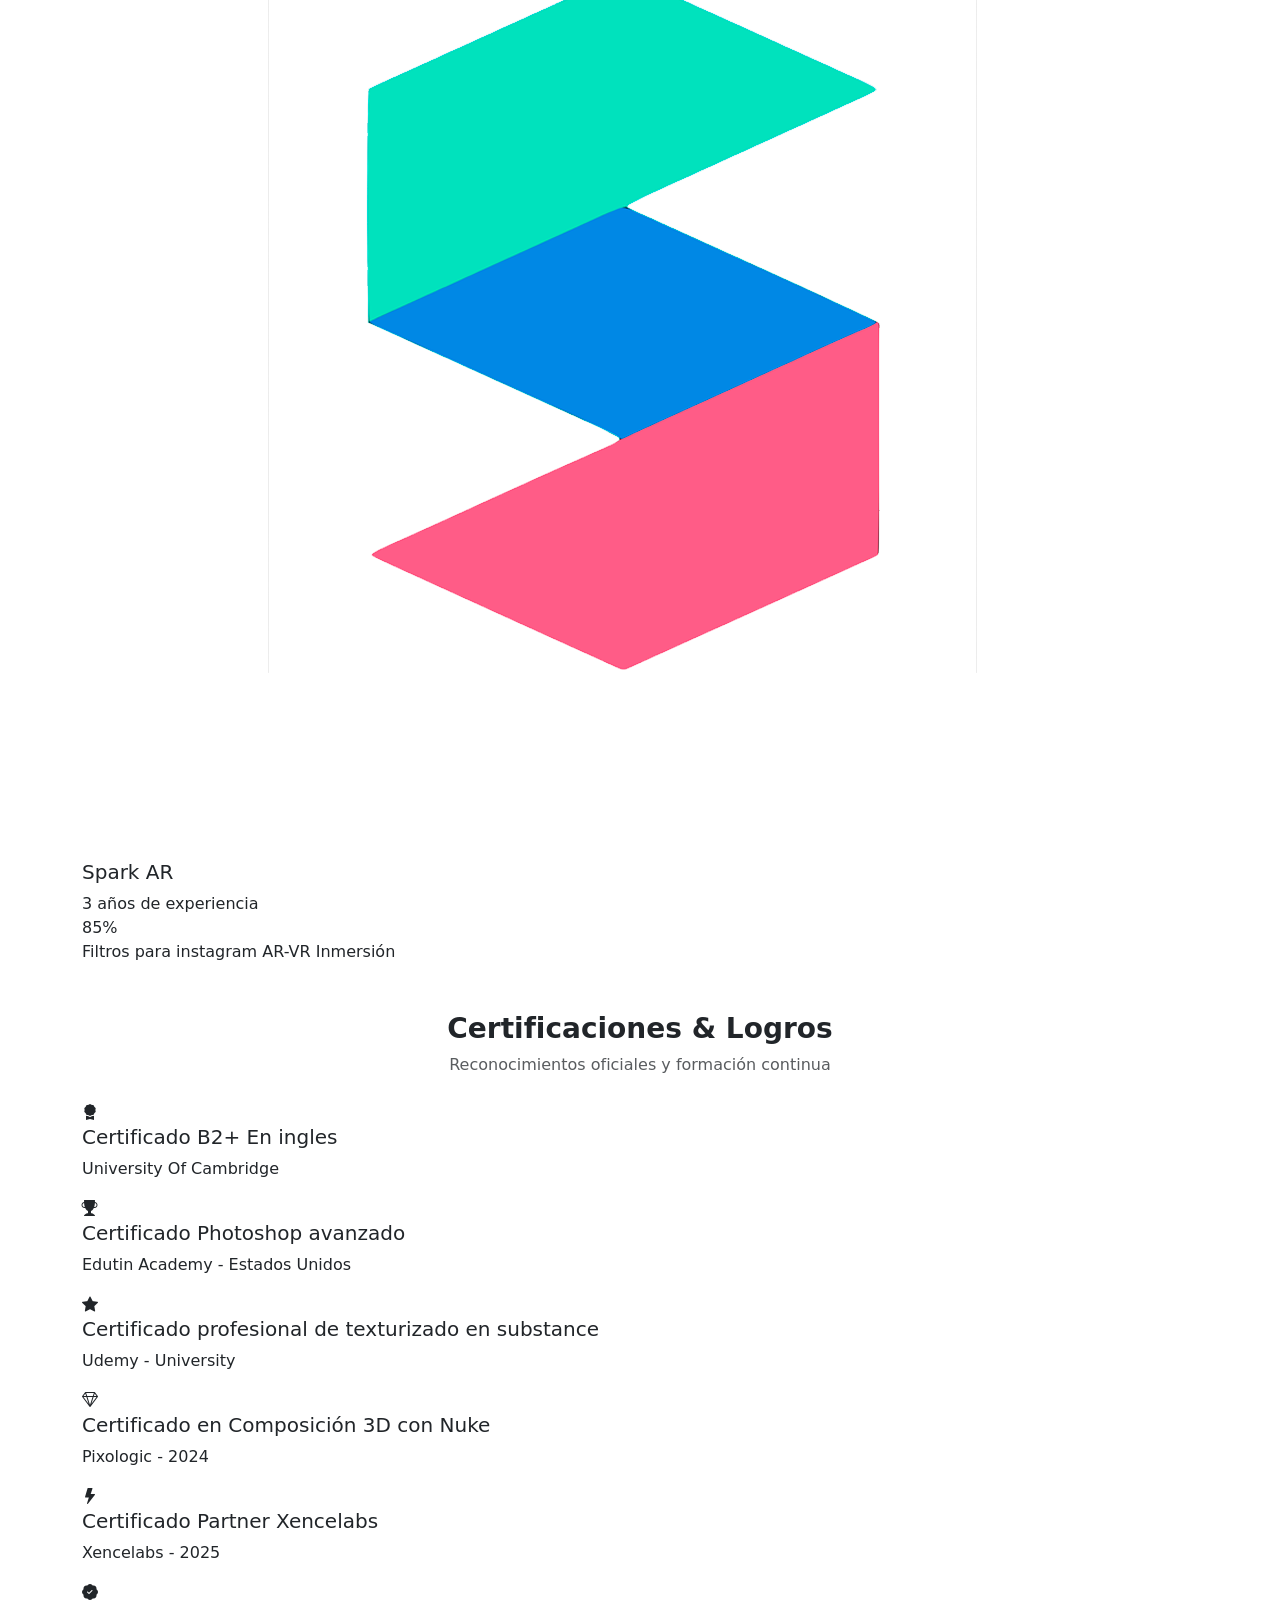
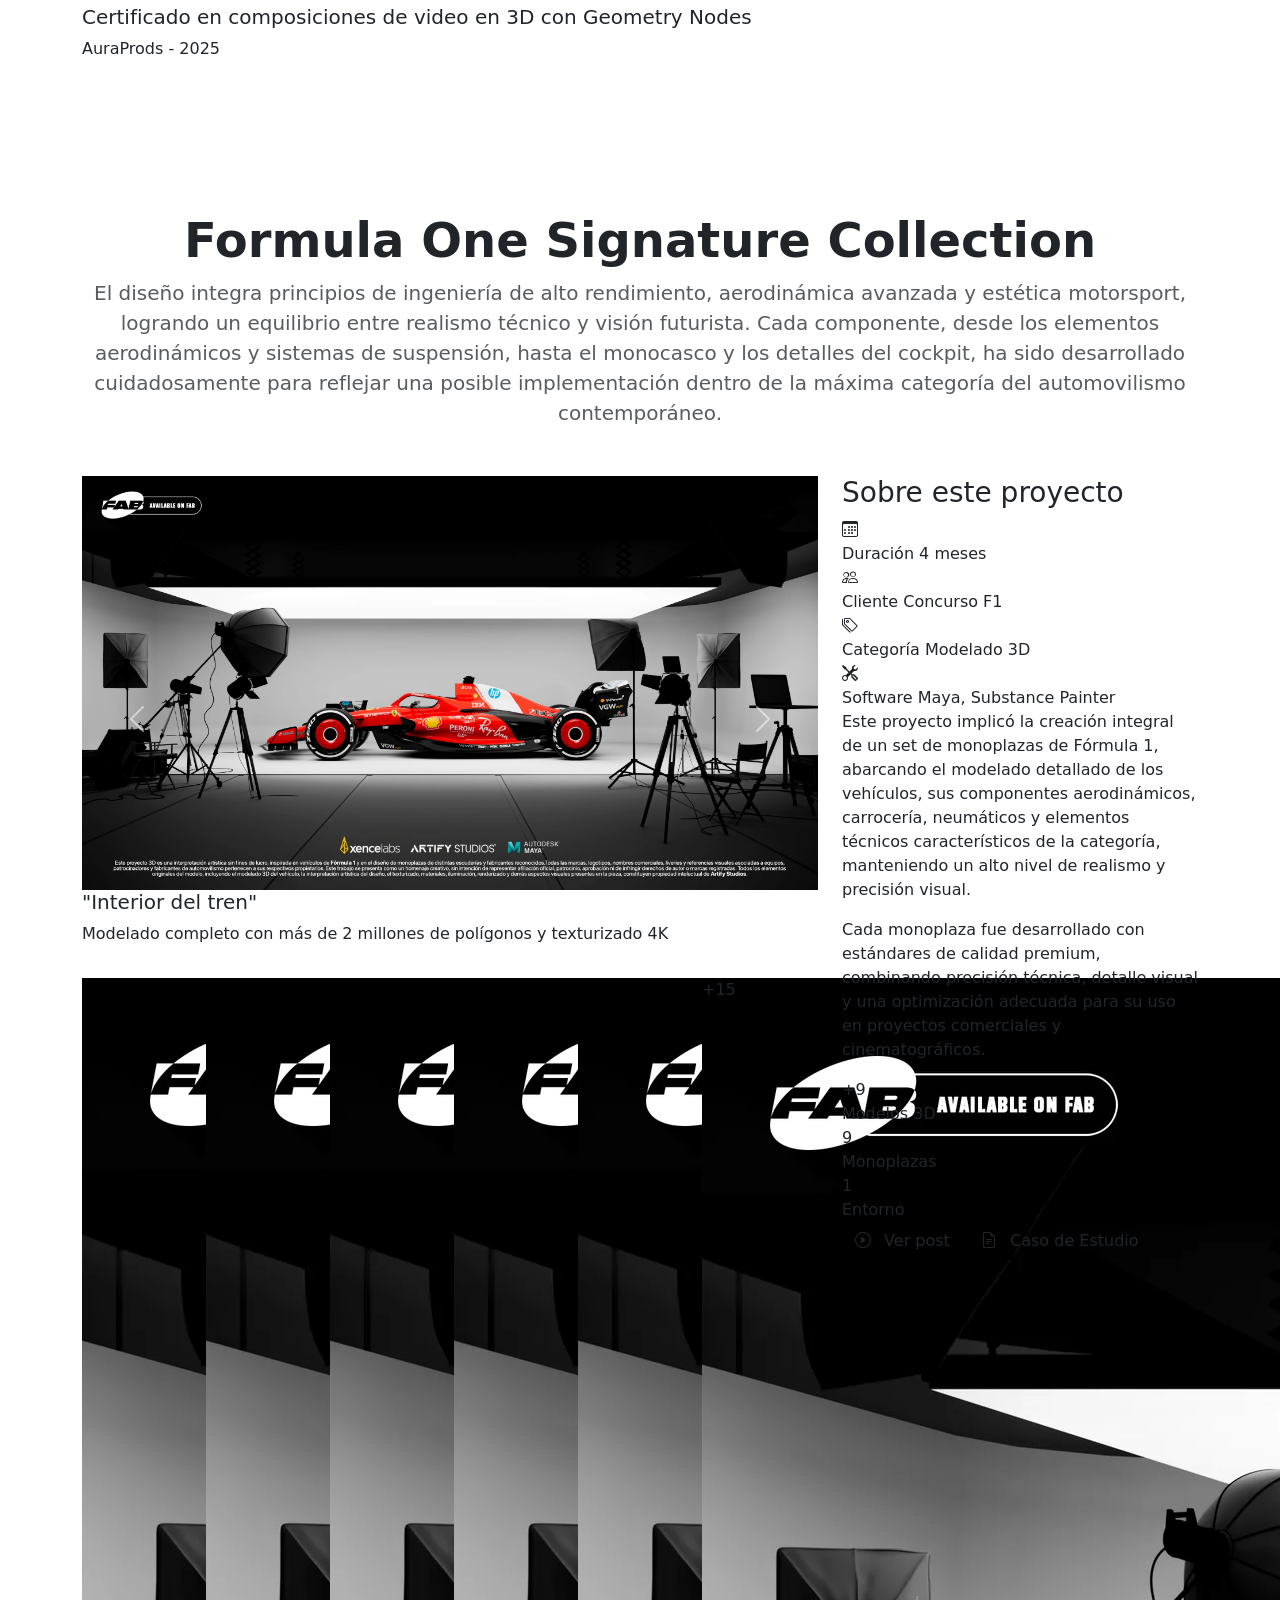
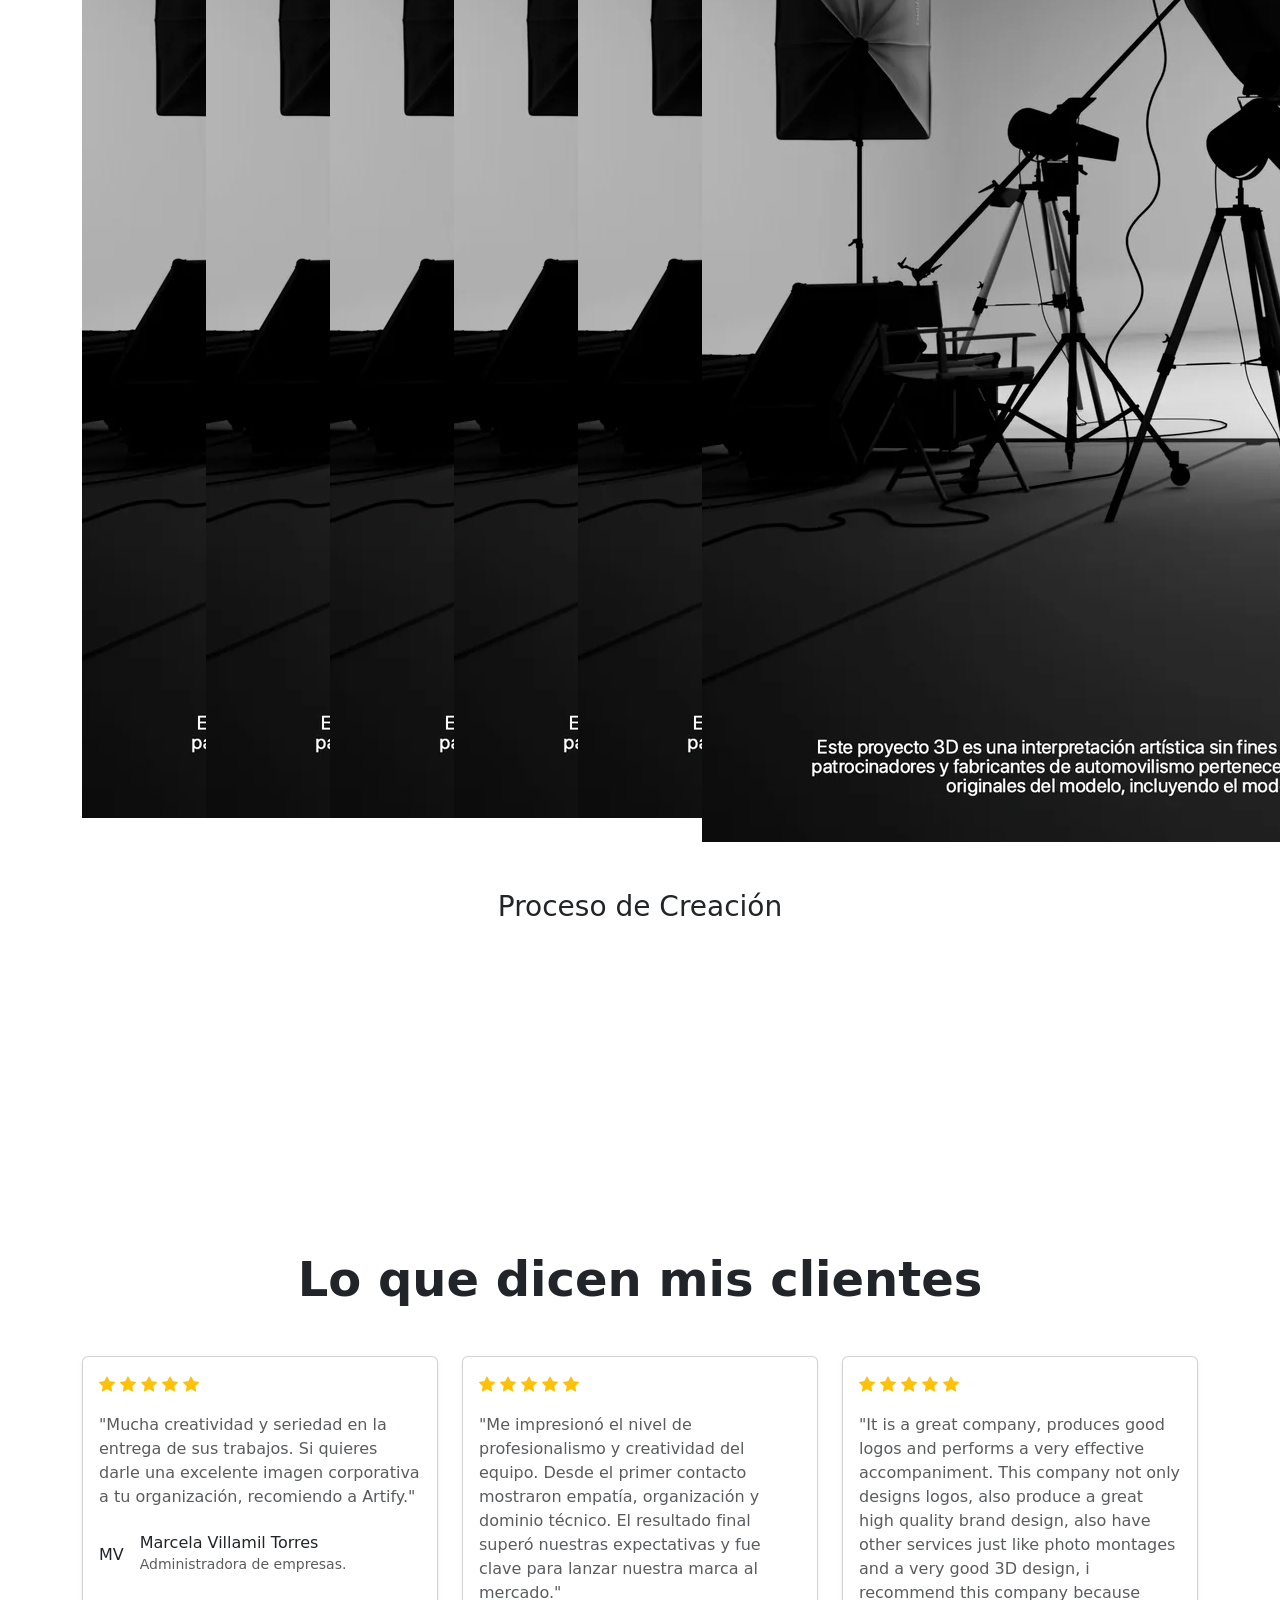
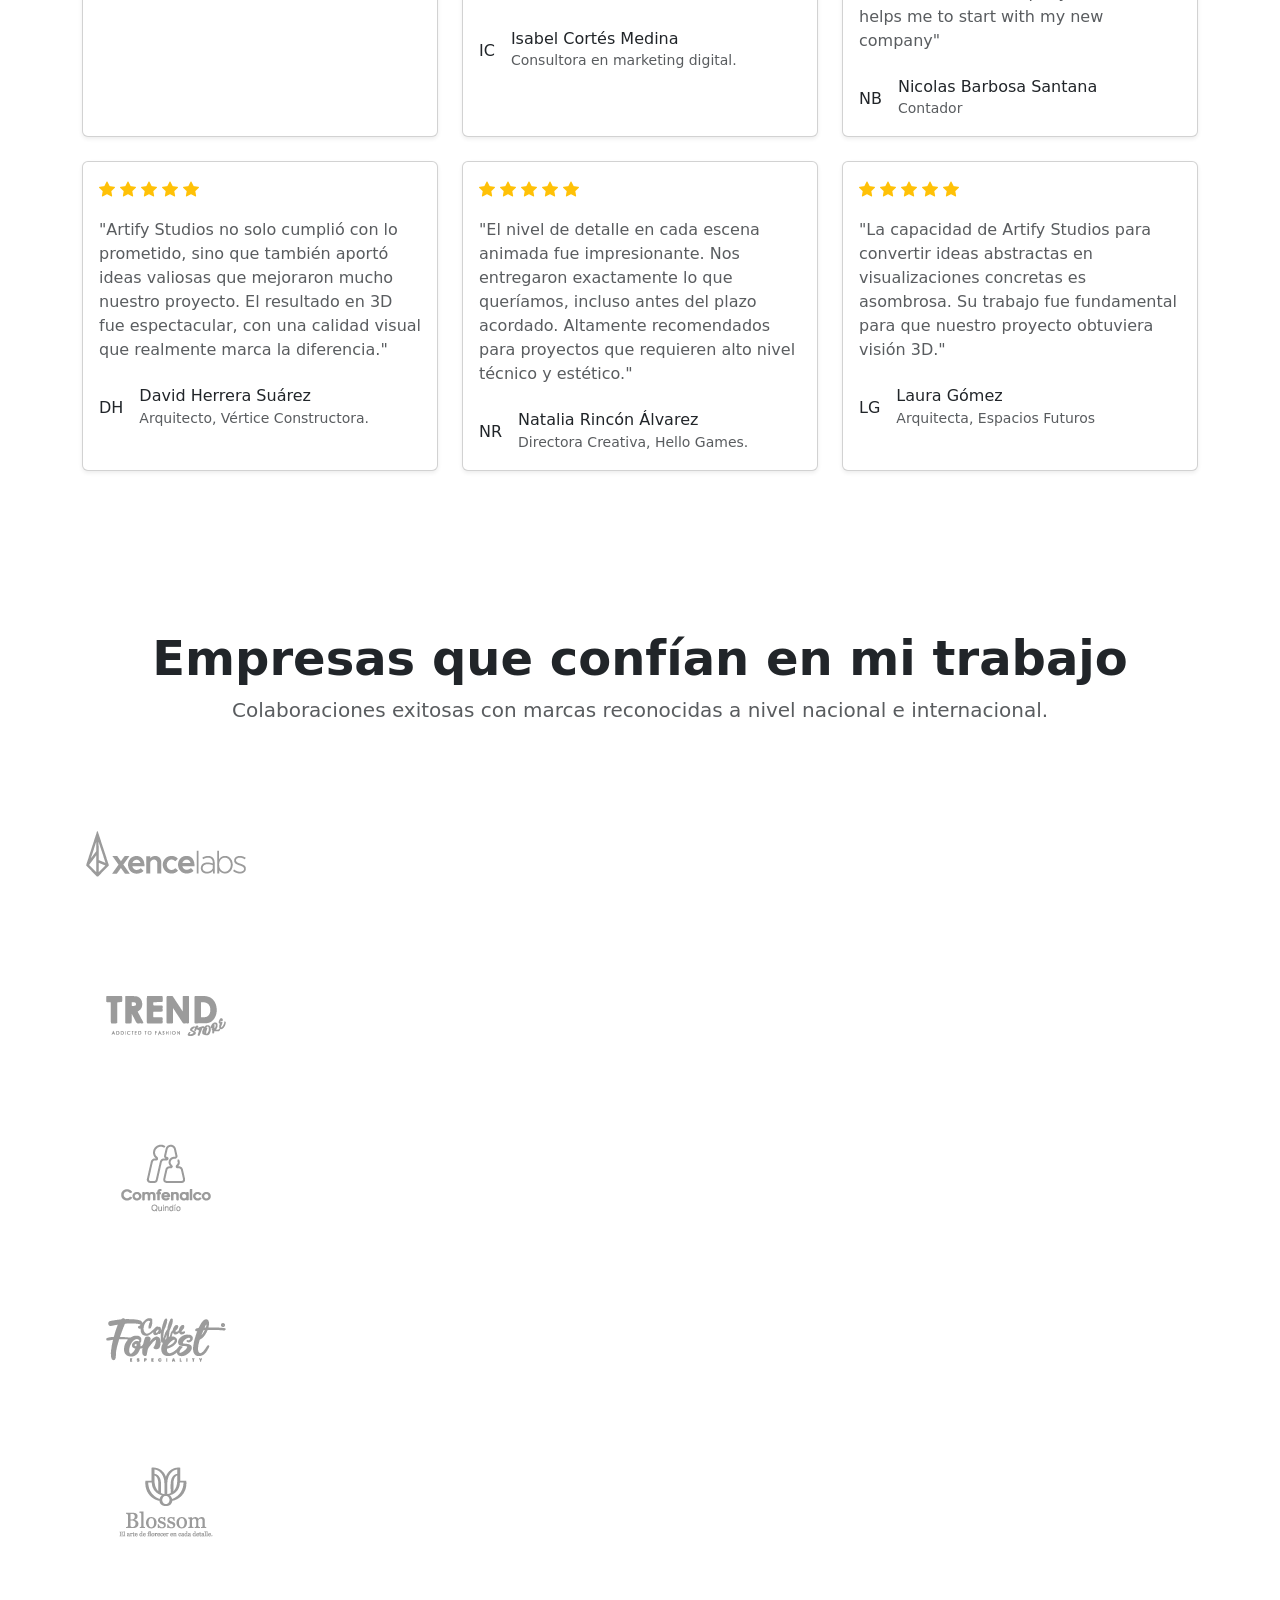
==== commit 406bab68: "renovacion pagina web completa" ====
--- a/index.html
+++ b/index.html
@@ -1776,8 +1776,9 @@
                 <div class="col-md-6">
                     <div class="footer-bottom-links">
                         <a href="politicaprivacidad.html">Política de Privacidad</a>
-                        <a href="Docs/Términos de Uso de Artify Studios.pdf">Términos de Uso</a>
-                        <a href="#cookies">Cookies</a>
+                        <a href="terminos-de-uso.html">Términos de Uso</a>
+                        <a href="cookies.html">Cookies</a>
+                        <a href="aviso-legal.html">Aviso Legal</a>
                     </div>
                 </div>
             </div>
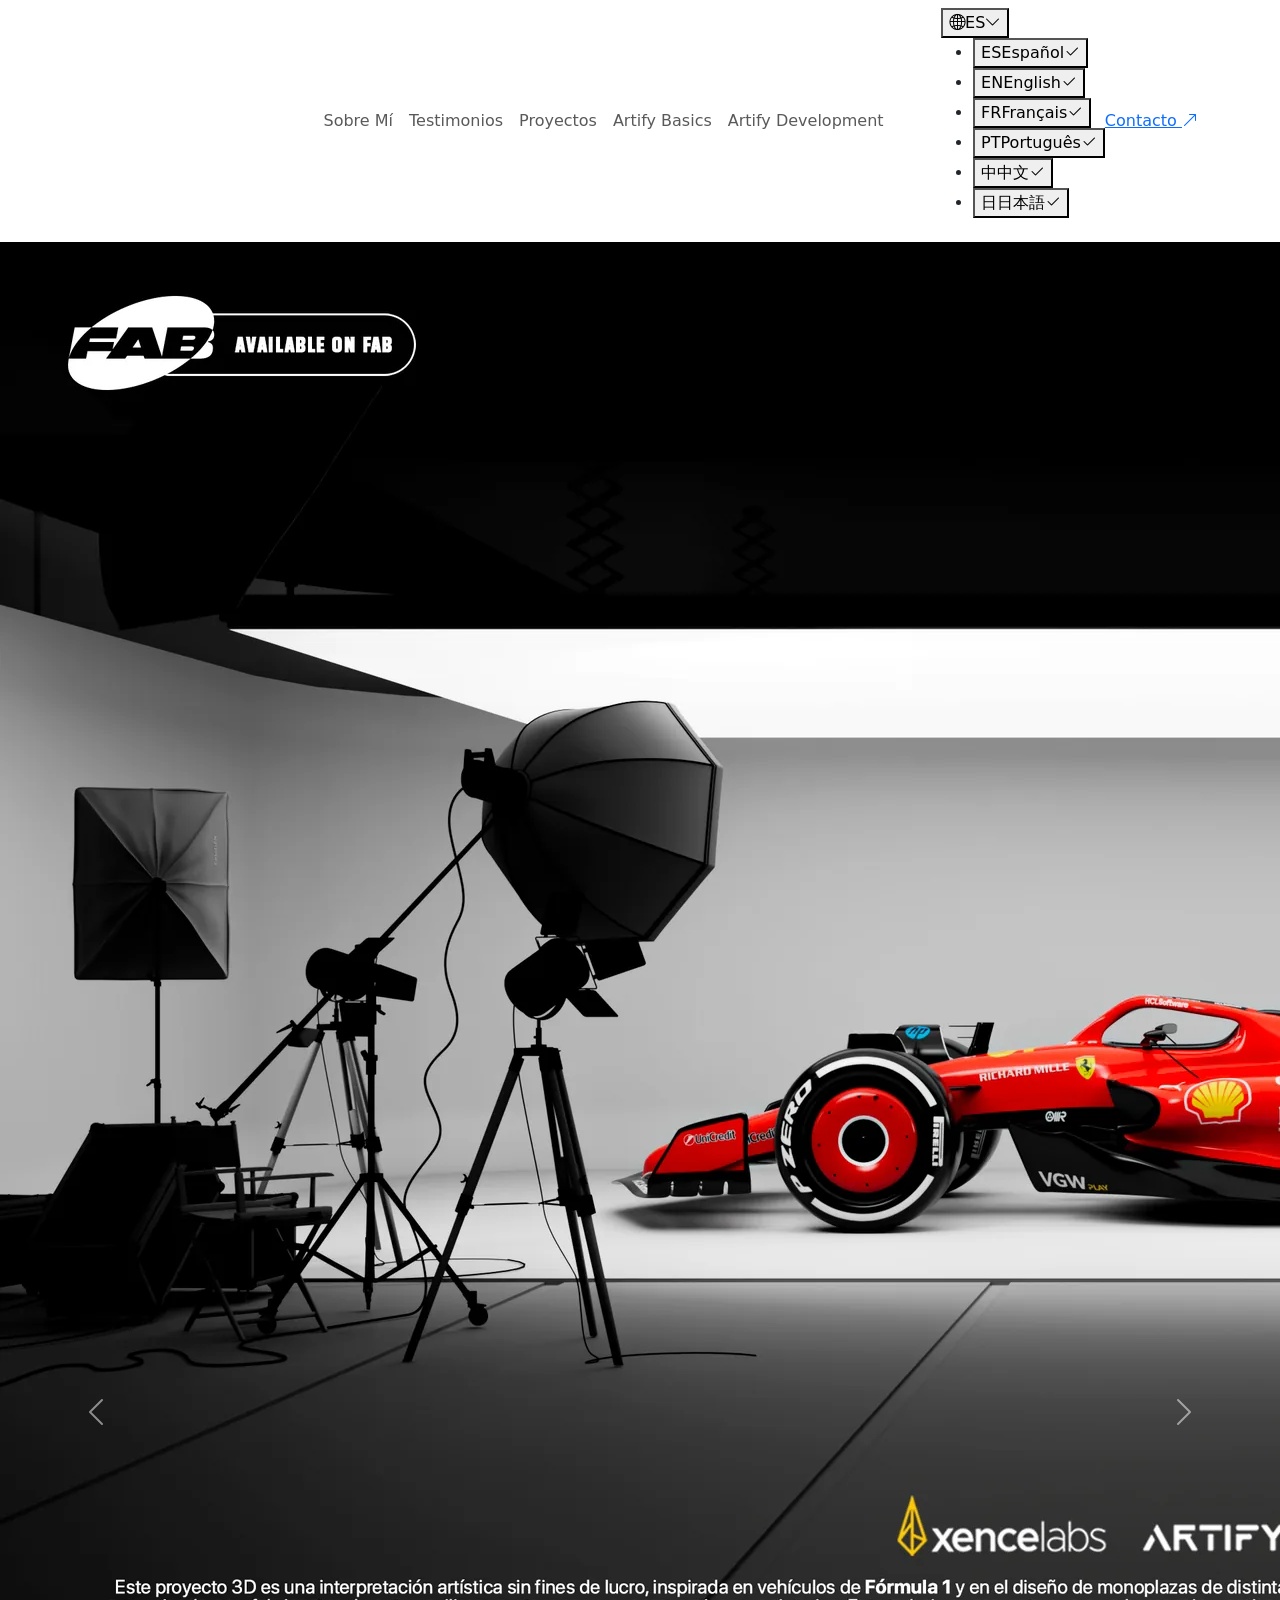
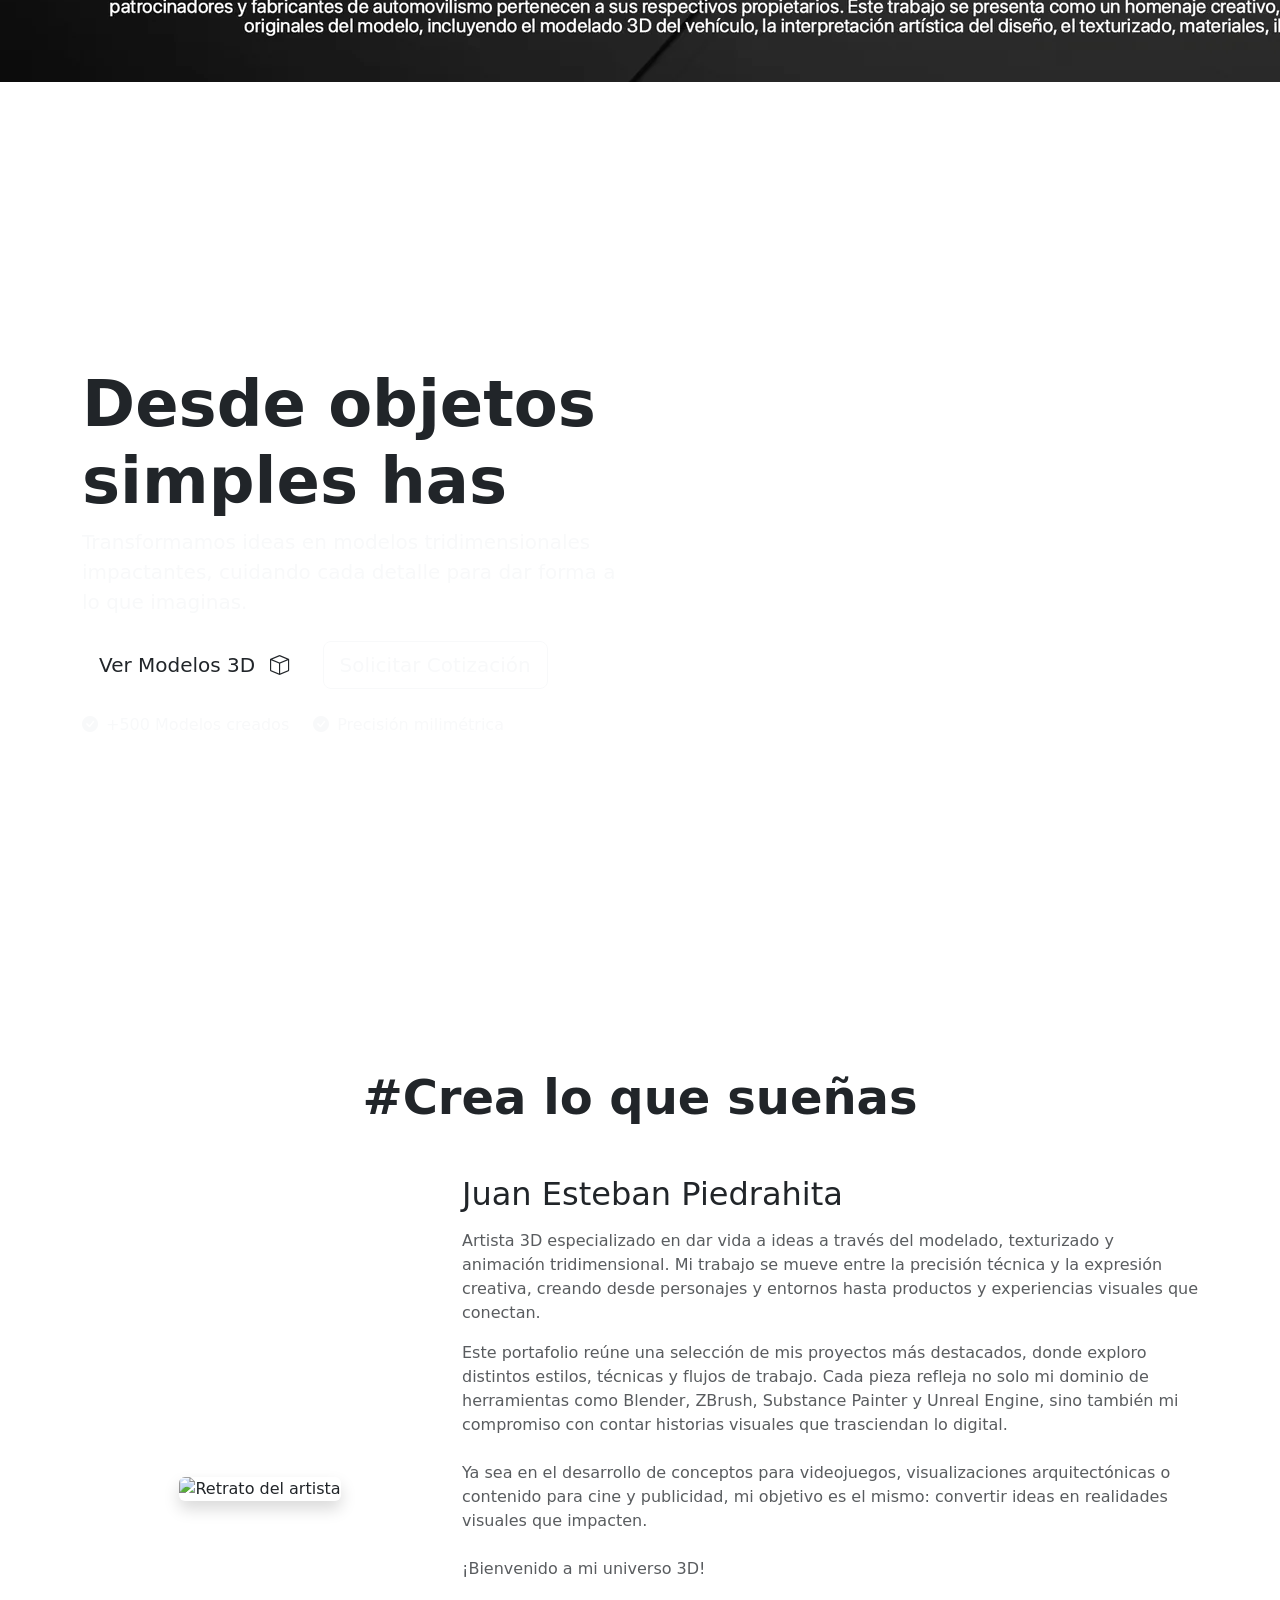
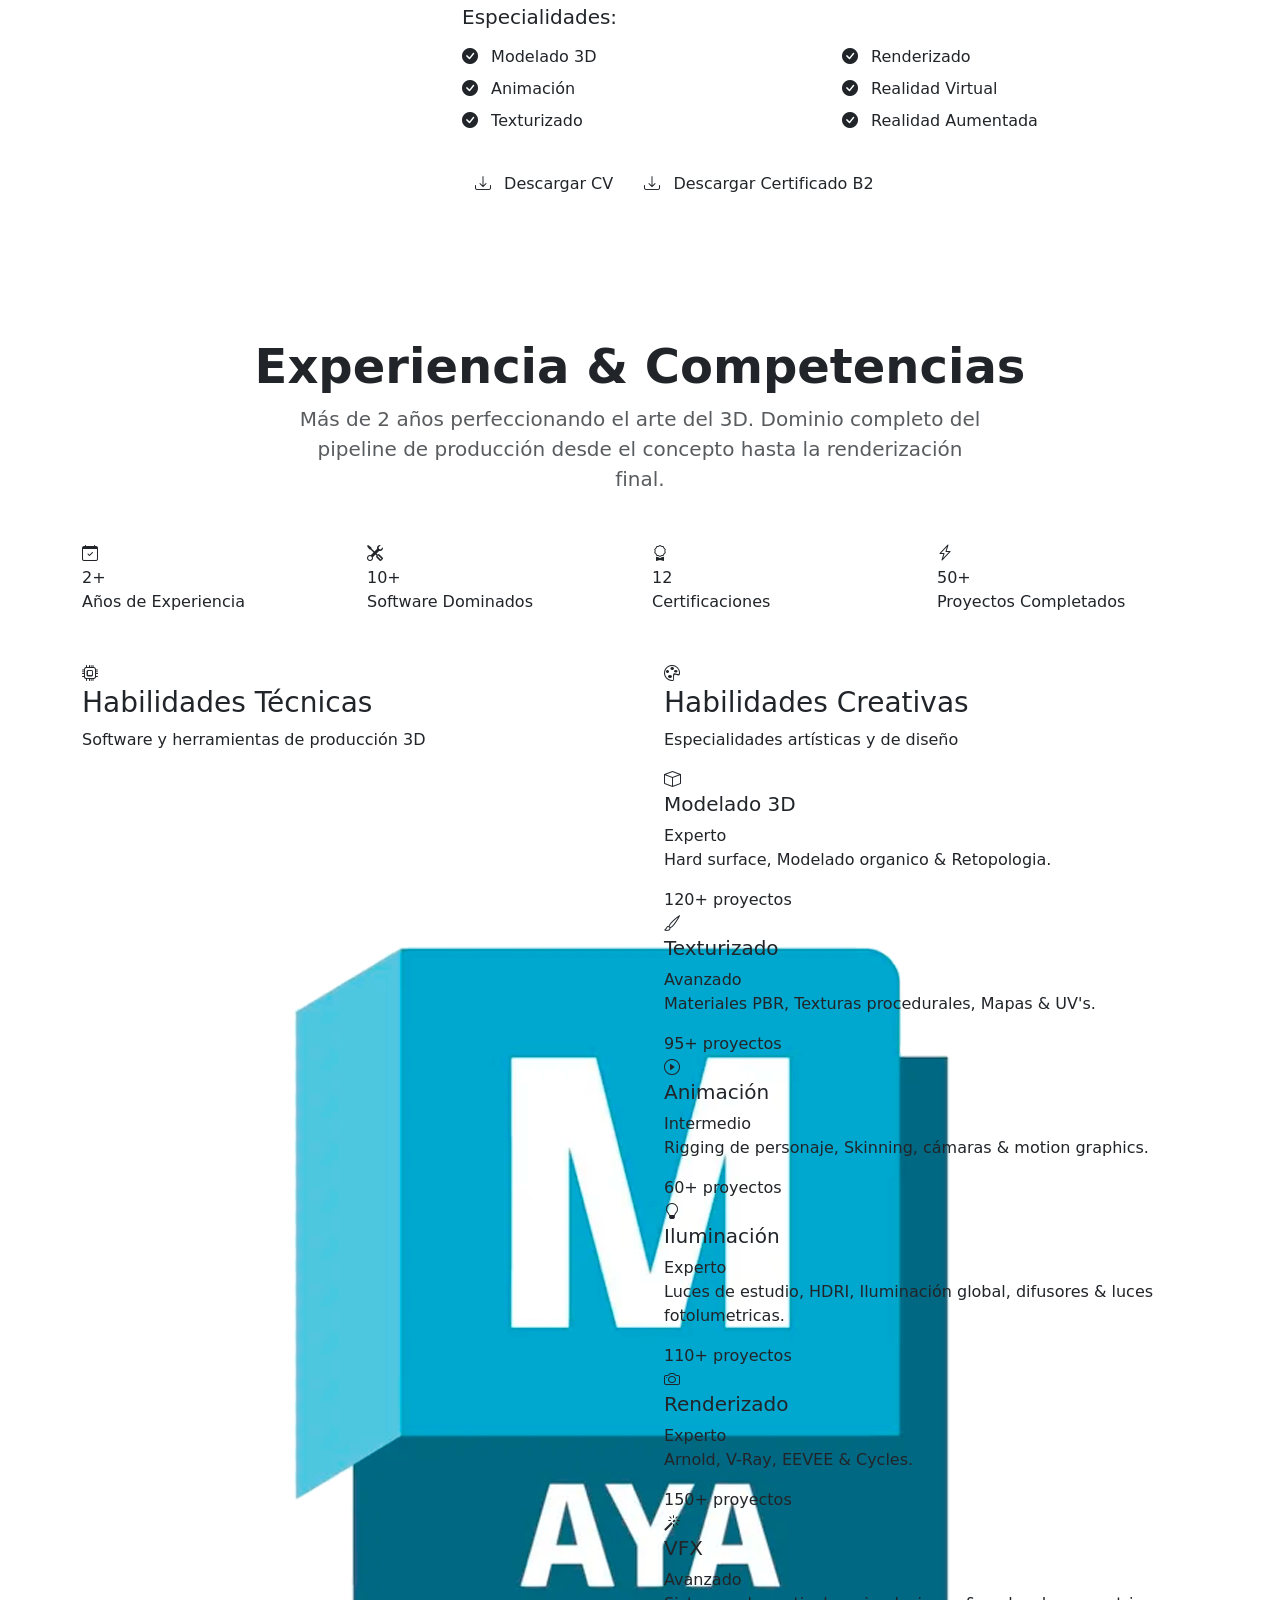
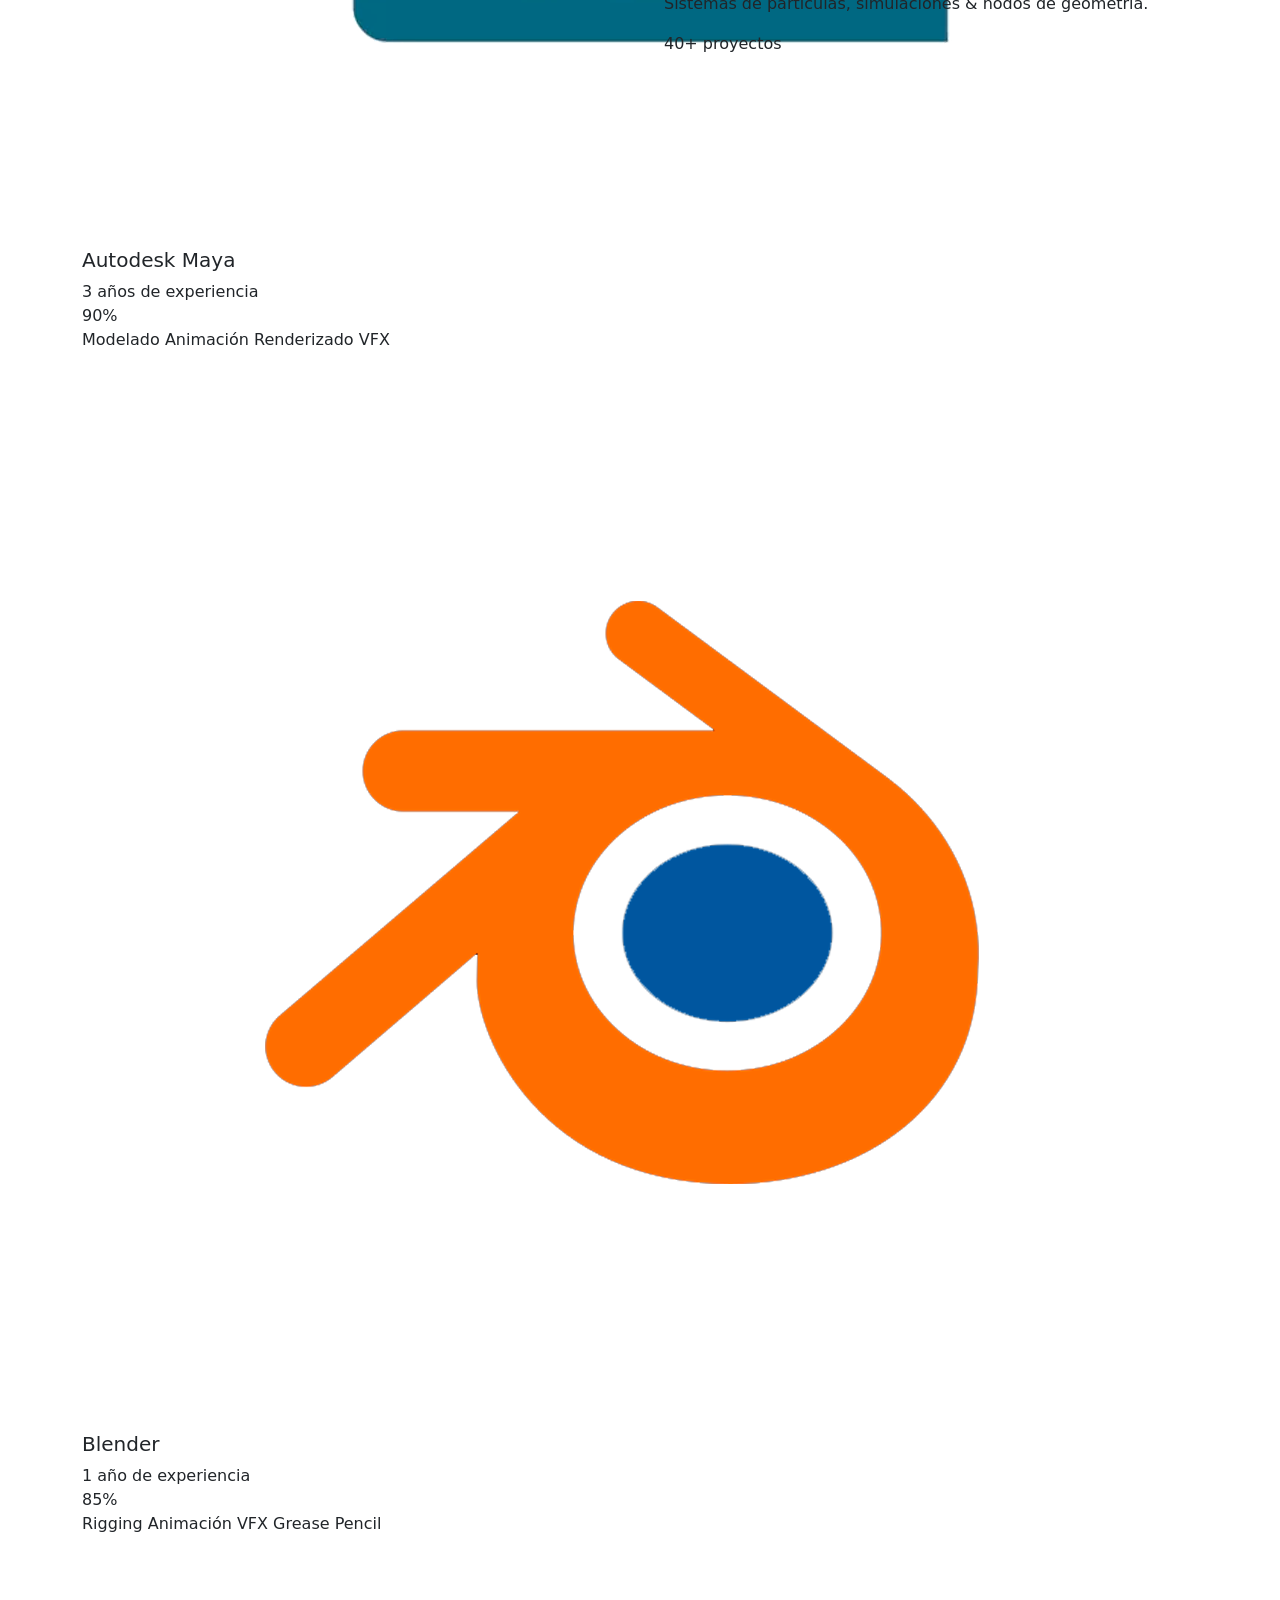
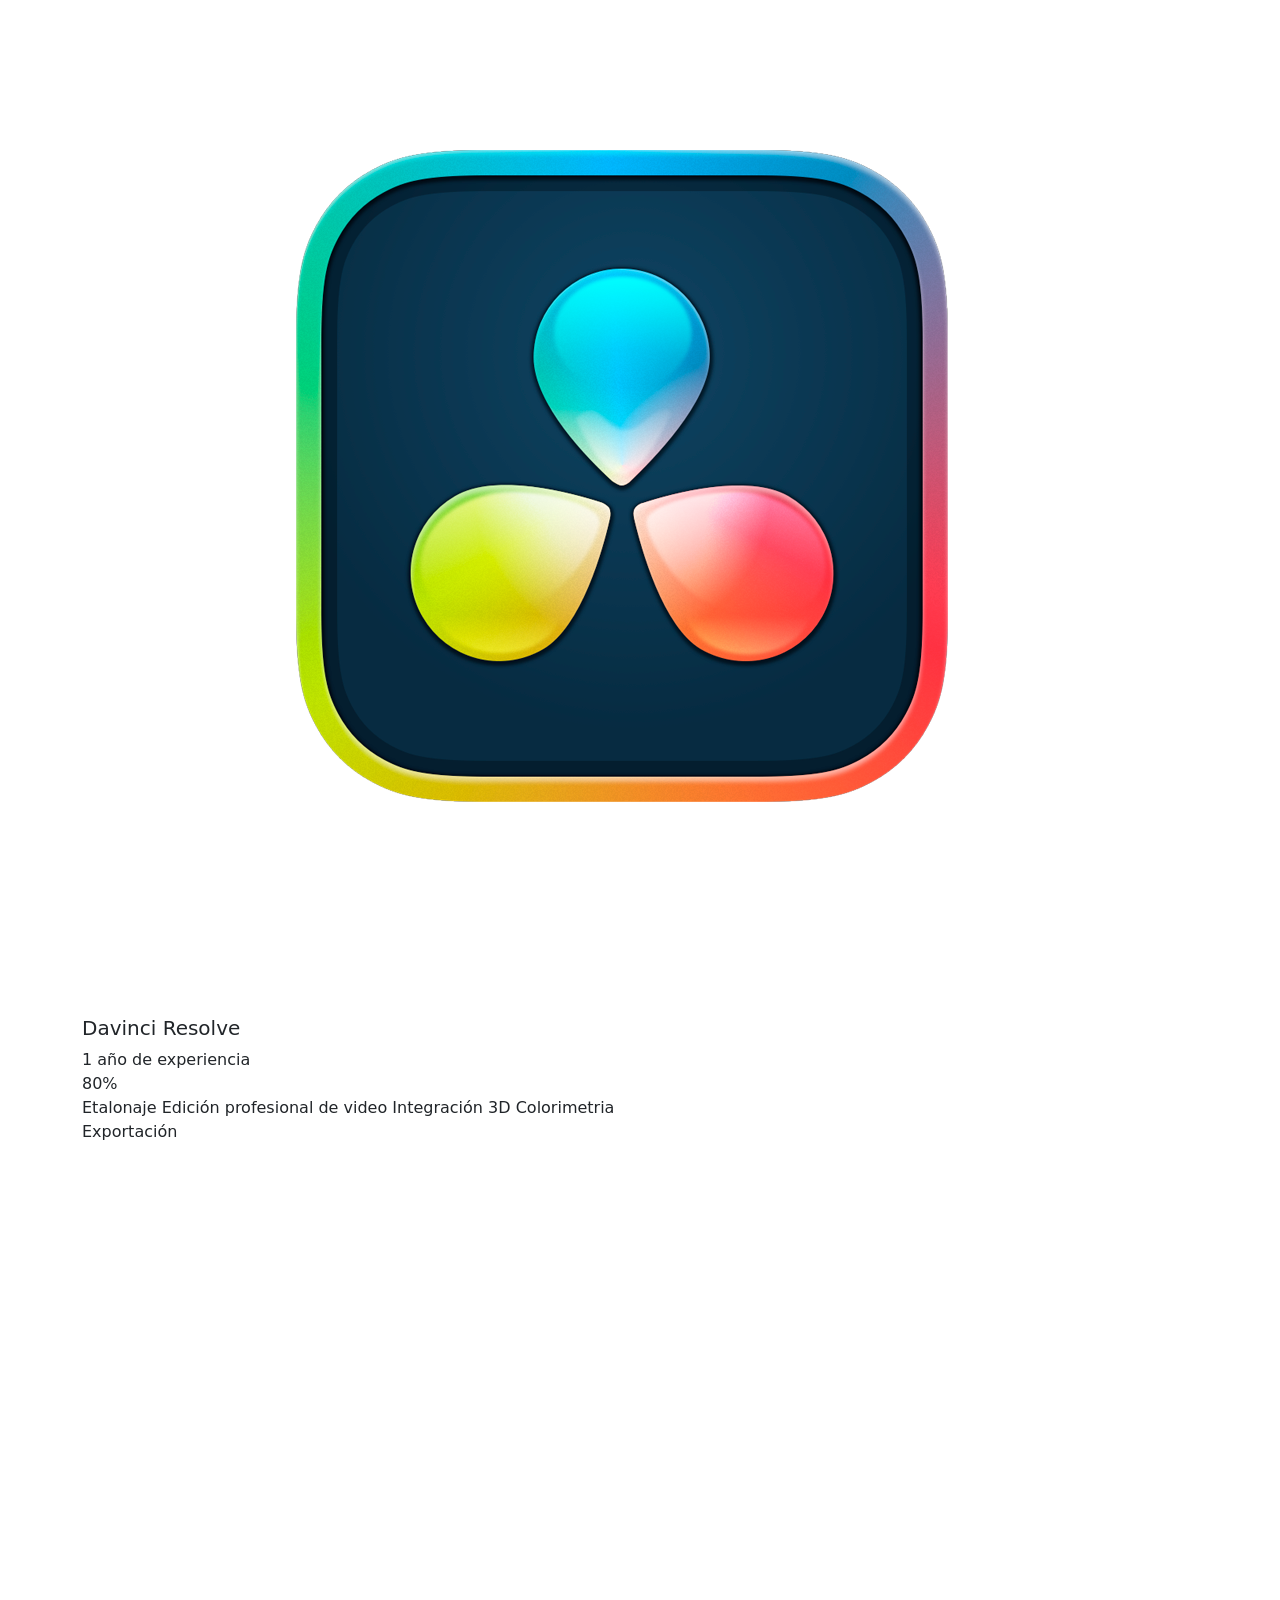
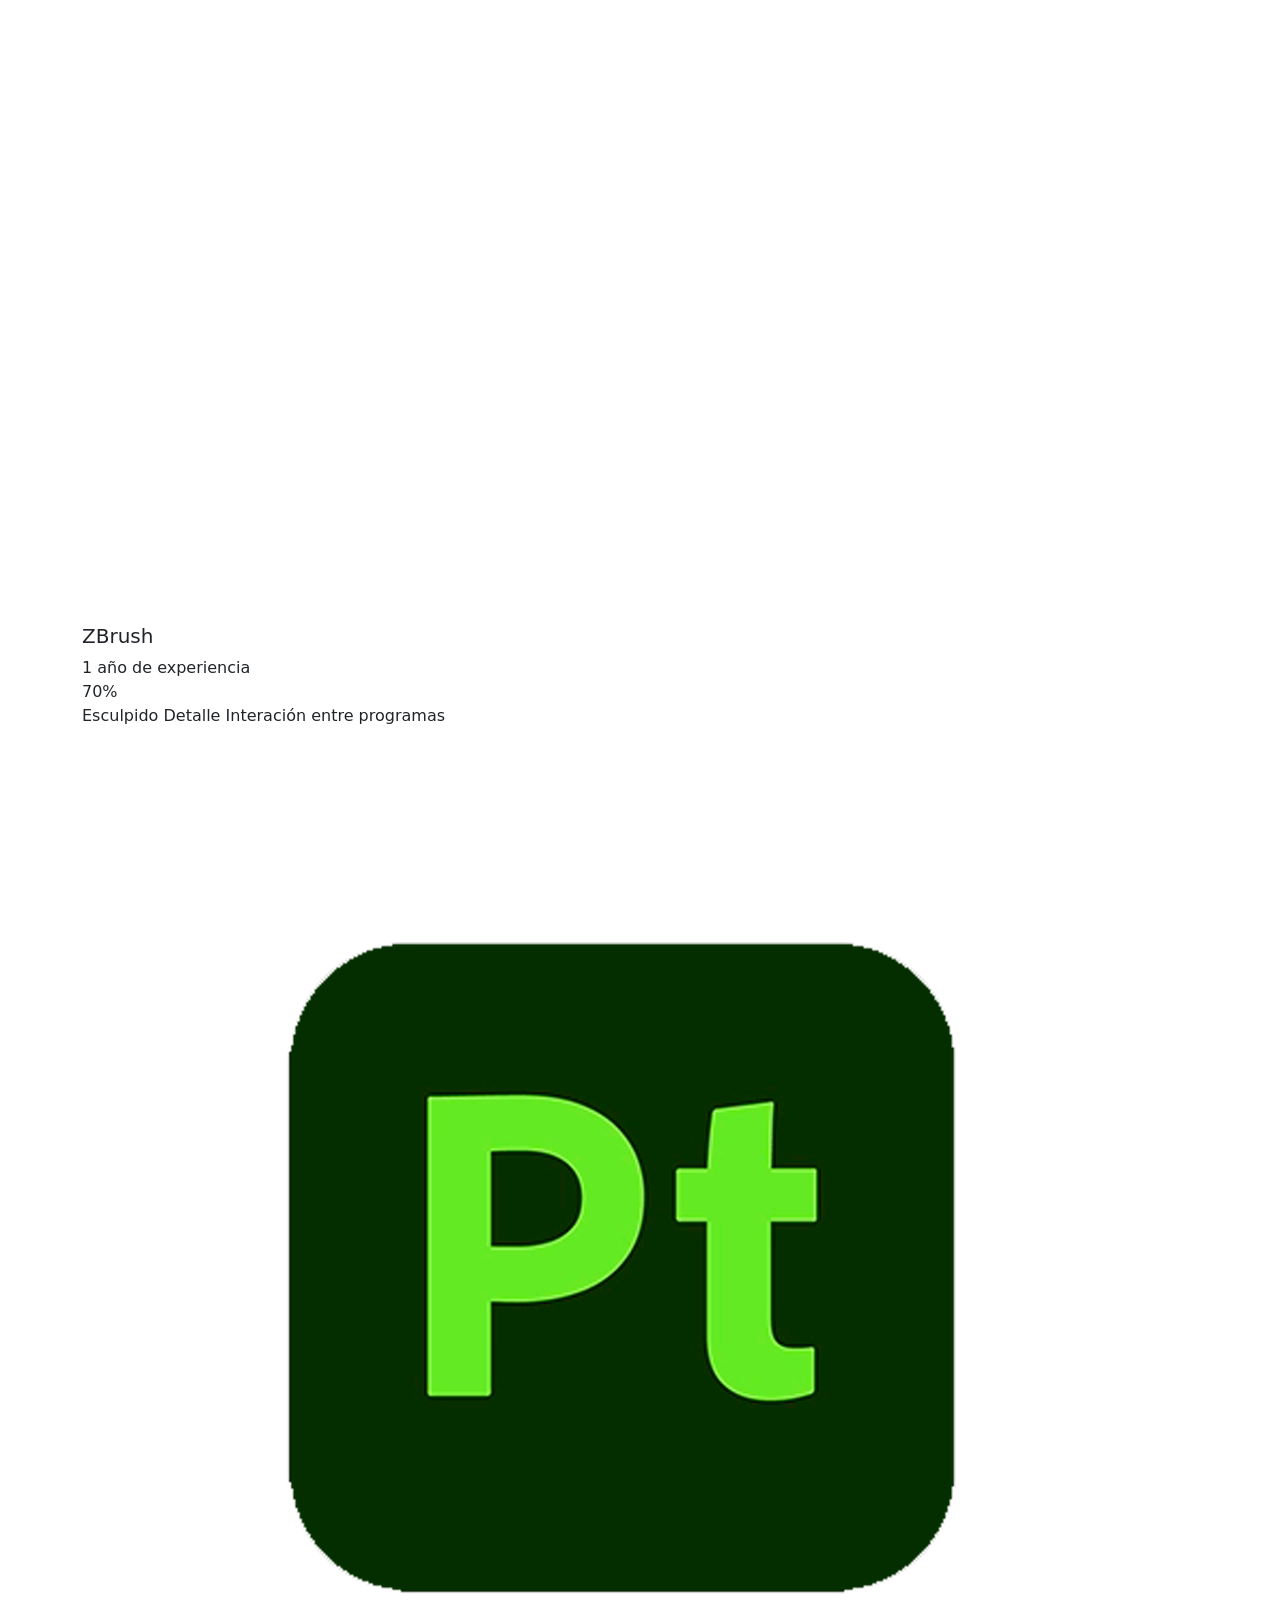
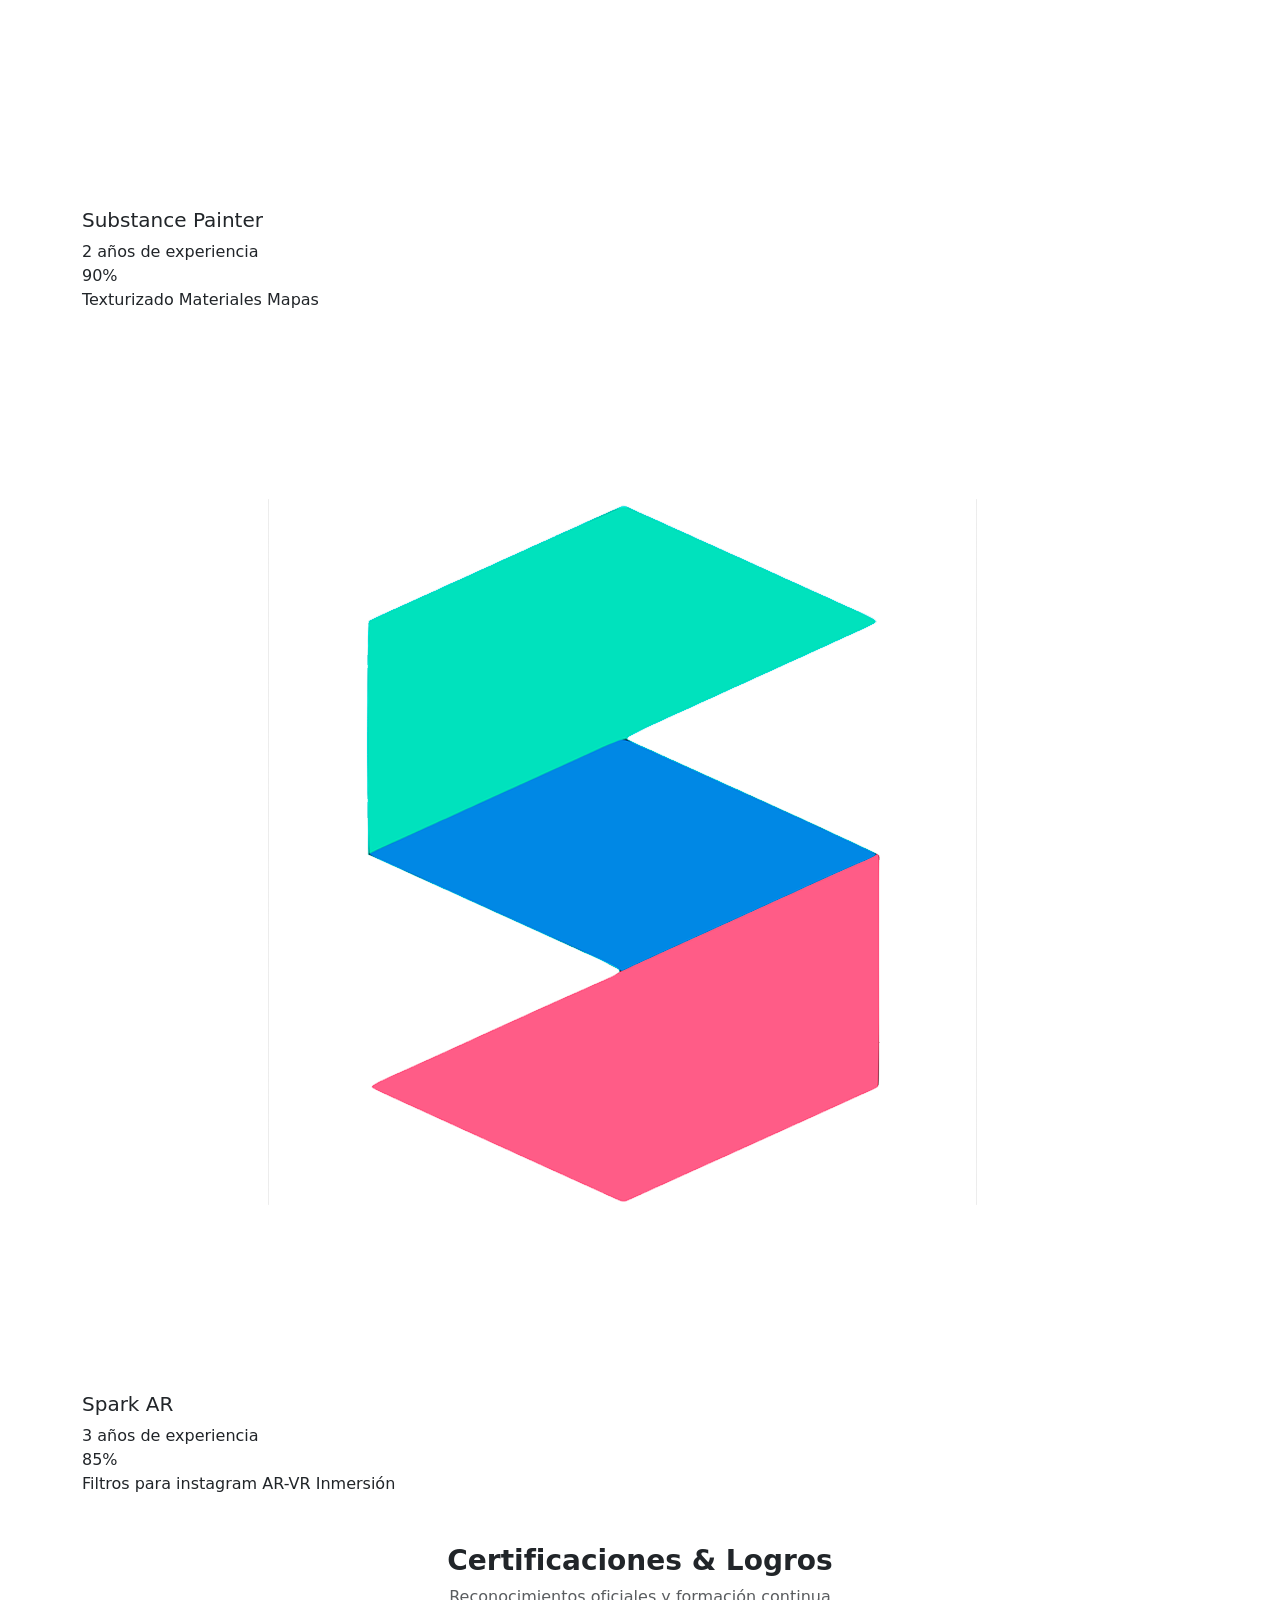
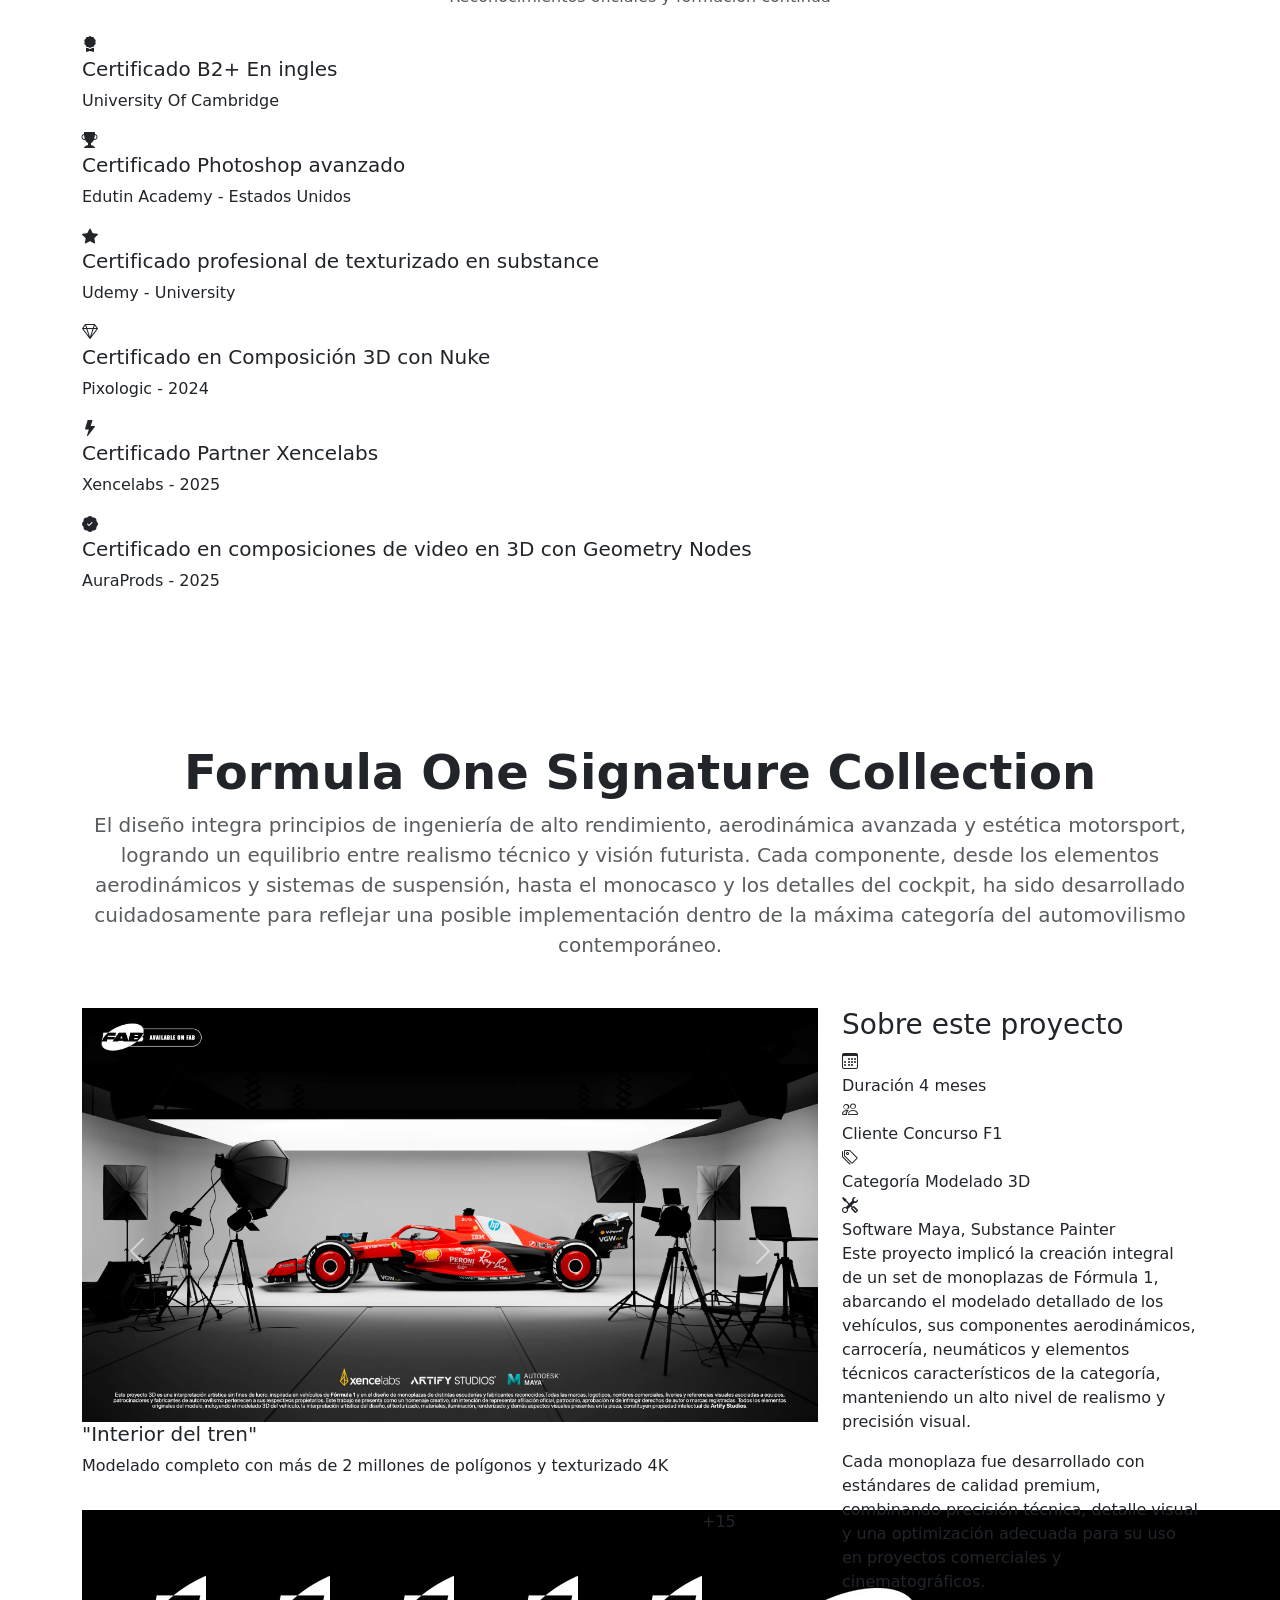
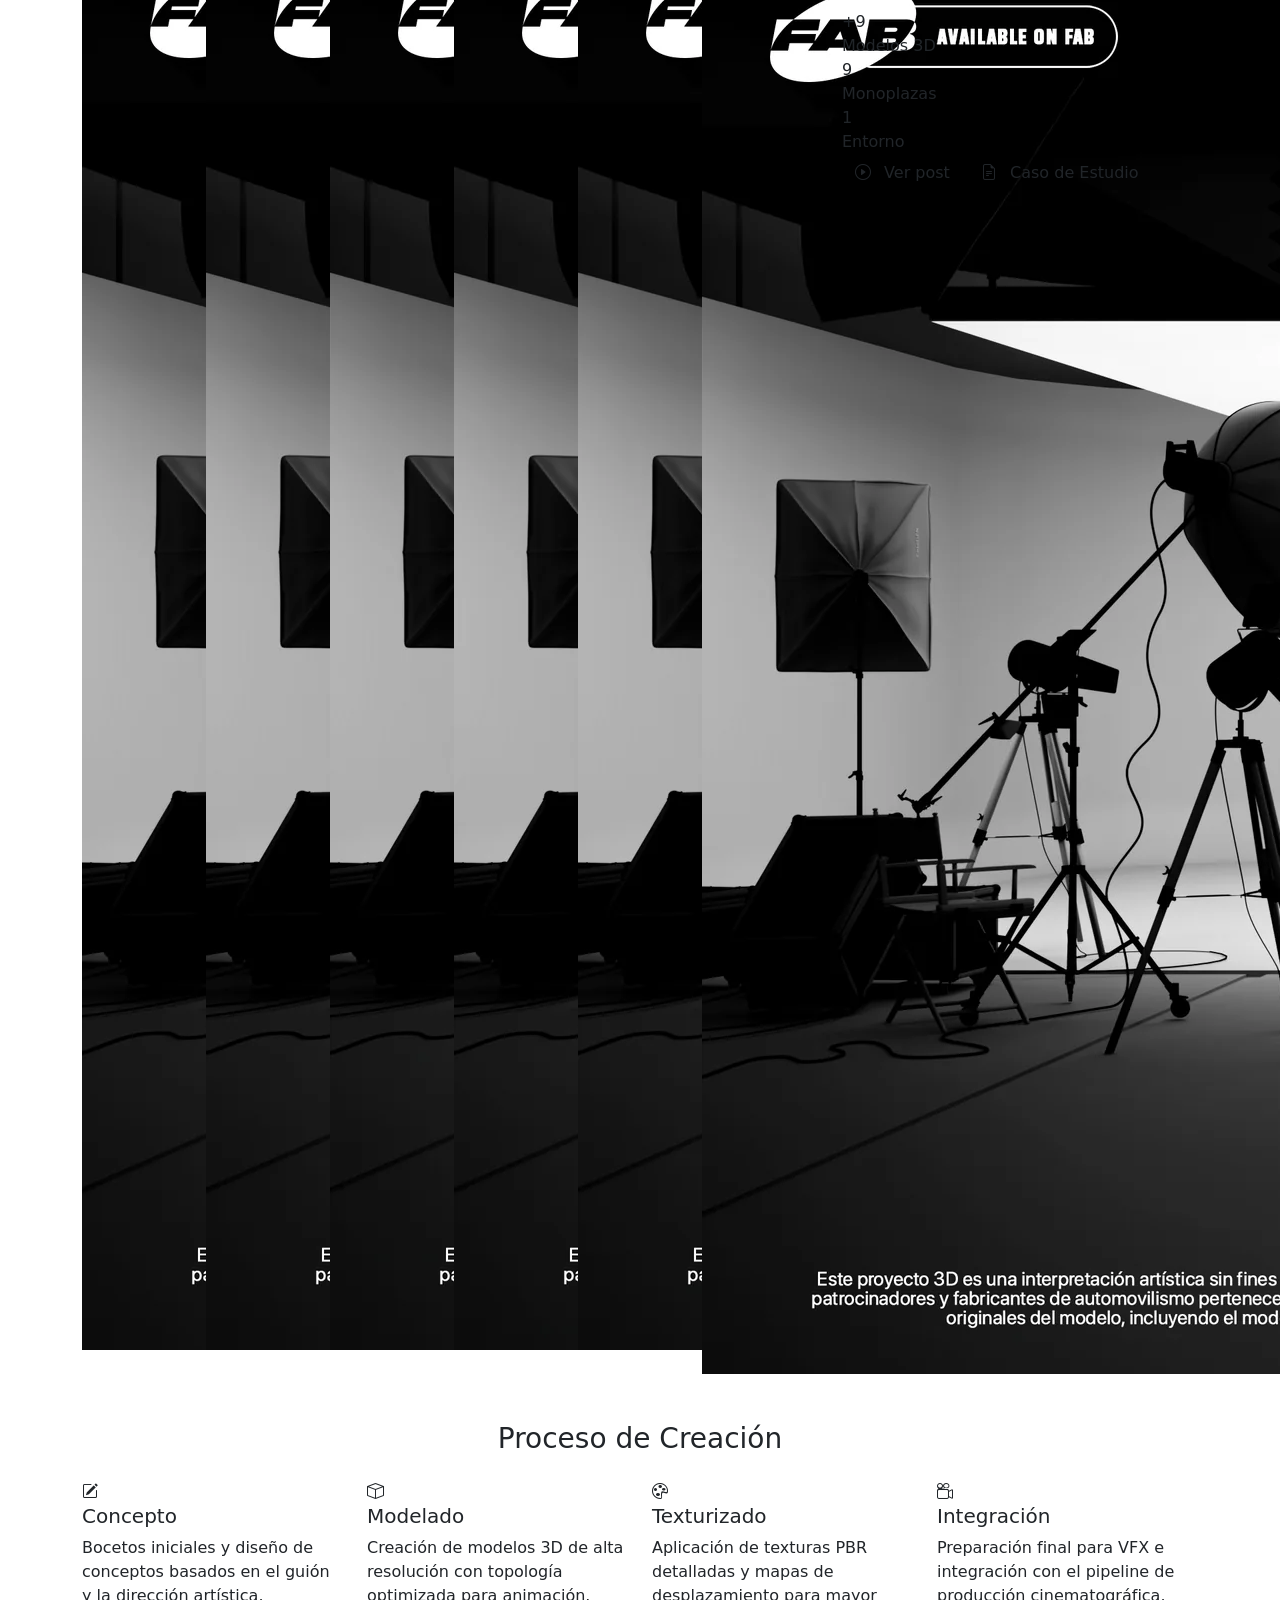
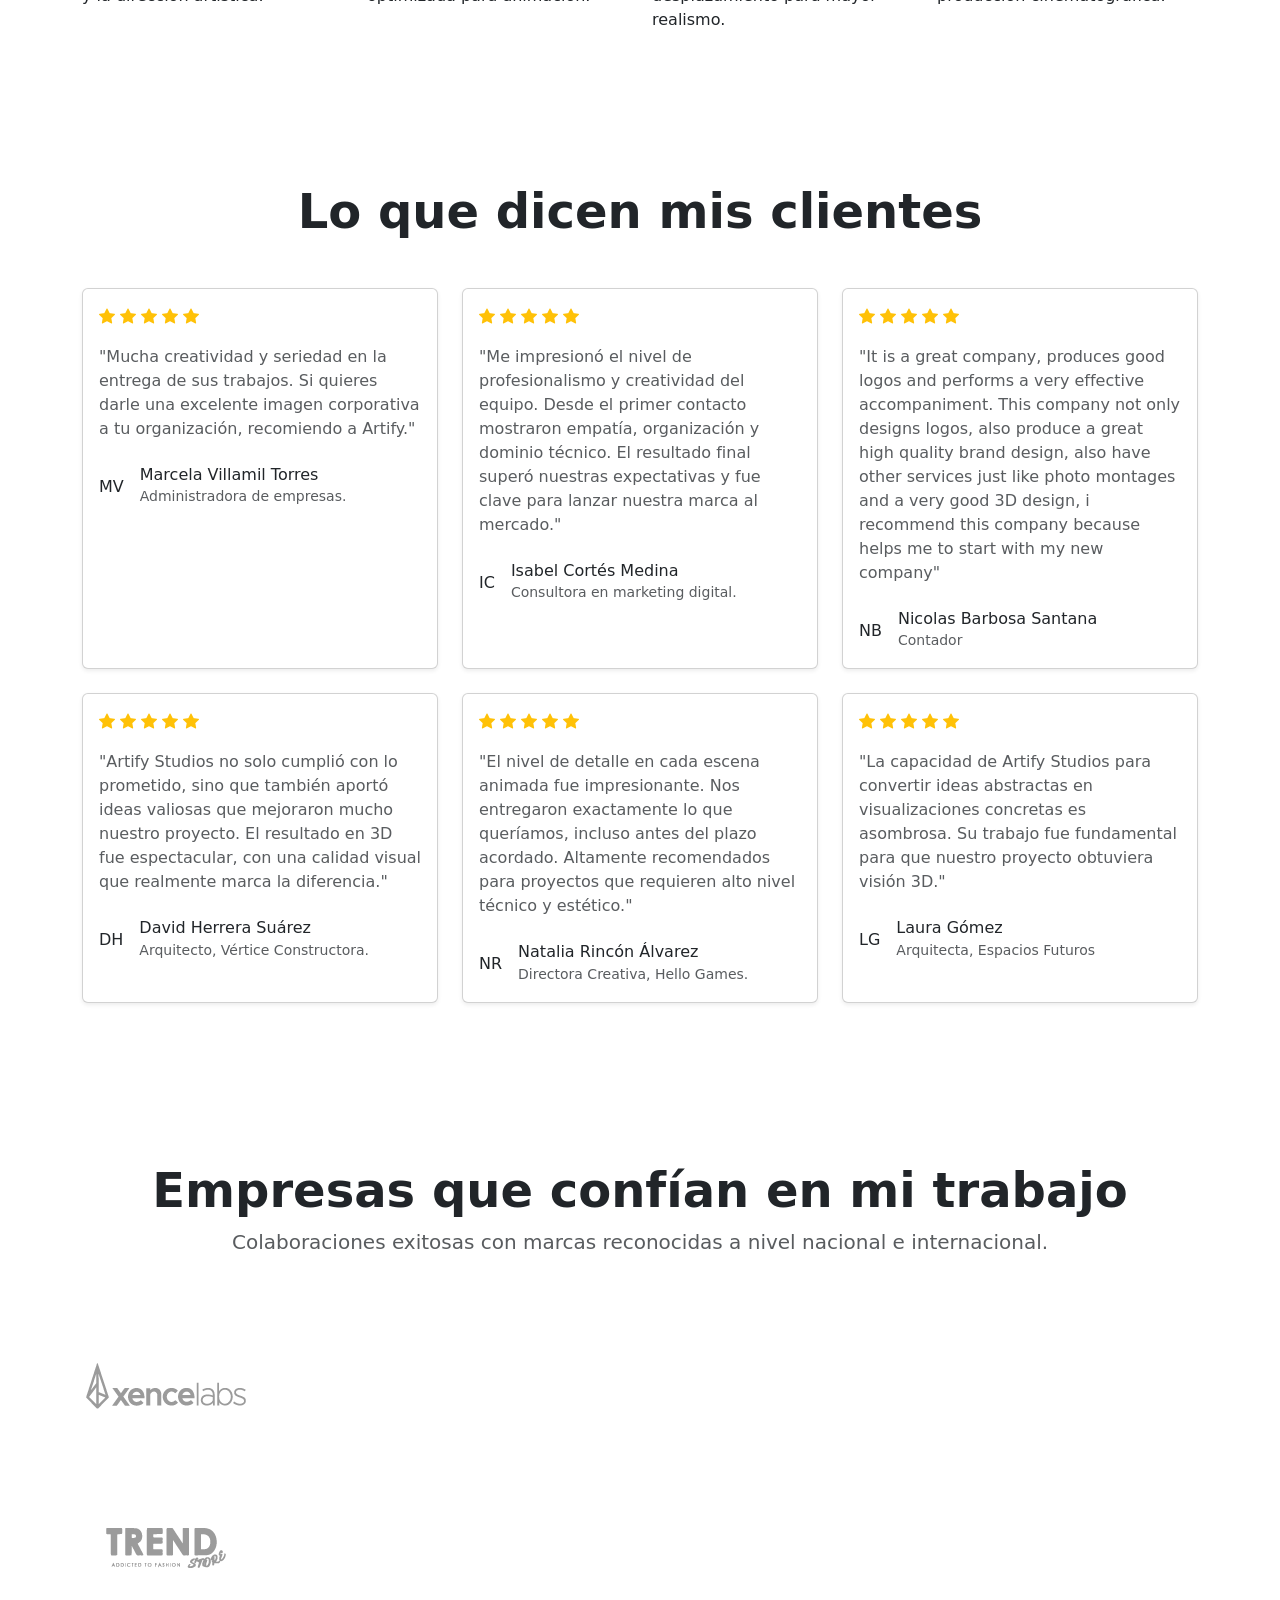
==== commit 75fef231: "pagina web de portfolio completa al 90%" ====
--- a/index.html
+++ b/index.html
@@ -84,40 +84,29 @@
         @media (max-width: 480px) { .promo-modal { padding: 2rem 1.25rem 1.25rem; border-radius: 22px; } .promo-price { font-size: 2.8rem; } }
         @media (prefers-reduced-motion: reduce) { .promo-overlay, .promo-modal { transition: none; } }
     </style>
+    <script src="Script/i18n.js"></script>
 </head>
 <body>
     <!-- Header/Navbar -->
-    <nav class="navbar navbar-expand-lg navbar-light bg-white sticky-top shadow-sm">
-        <div class="container">
+    <nav class="navbar navbar-expand-lg sticky-top nav-modern">
+        <div class="container nav-pill">
             <a class="navbar-brand d-flex align-items-center" href="#home">
                 <img src="img/Artify Studios blanco.png" alt="Artify Studios">
             </a>
-            
-            <button class="navbar-toggler" type="button" data-bs-toggle="collapse" data-bs-target="#navbarNav">
+
+            <button class="navbar-toggler" type="button" data-bs-toggle="collapse" data-bs-target="#navbarNav" aria-controls="navbarNav" aria-expanded="false" aria-label="Abrir menú">
                 <span class="navbar-toggler-icon"></span>
             </button>
-            
+
             <div class="collapse navbar-collapse" id="navbarNav">
-                <ul class="navbar-nav ms-auto">
-                    <li class="nav-item">
-                        <a class="nav-link" href="#about">Sobre Mí</a>
-                    </li>
-                    <li class="nav-item">
-                        <a class="nav-link" href="#testimonials">Testimonios</a>
-                    </li>
-                    <li class="nav-item">
-                        <a class="nav-link" href="proyectos.html">Proyectos</a>
-                    </li>
-                    <li class="nav-item">
-                        <a class="nav-link" href="cursos.html">Artify Basics</a>
-                    </li>
-                    <li class="nav-item">
-                        <a class="nav-link" href="artify-development.html">Artify Development</a>
-                    </li>
-                    <li class="nav-item">
-                        <a class="nav-link" href="#contact">Contacto</a>
-                    </li>
+                <ul class="navbar-nav mx-auto">
+                    <li class="nav-item"><a class="nav-link" href="#about">Sobre Mí</a></li>
+                    <li class="nav-item"><a class="nav-link" href="#testimonials">Testimonios</a></li>
+                    <li class="nav-item"><a class="nav-link" href="proyectos.html">Proyectos</a></li>
+                    <li class="nav-item"><a class="nav-link" href="cursos.html">Artify Basics</a></li>
+                    <li class="nav-item"><a class="nav-link" href="artify-development.html">Artify Development</a></li>
                 </ul>
+                <a class="nav-cta" href="#contact">Contacto <i class="bi bi-arrow-up-right"></i></a>
             </div>
         </div>
     </nav>
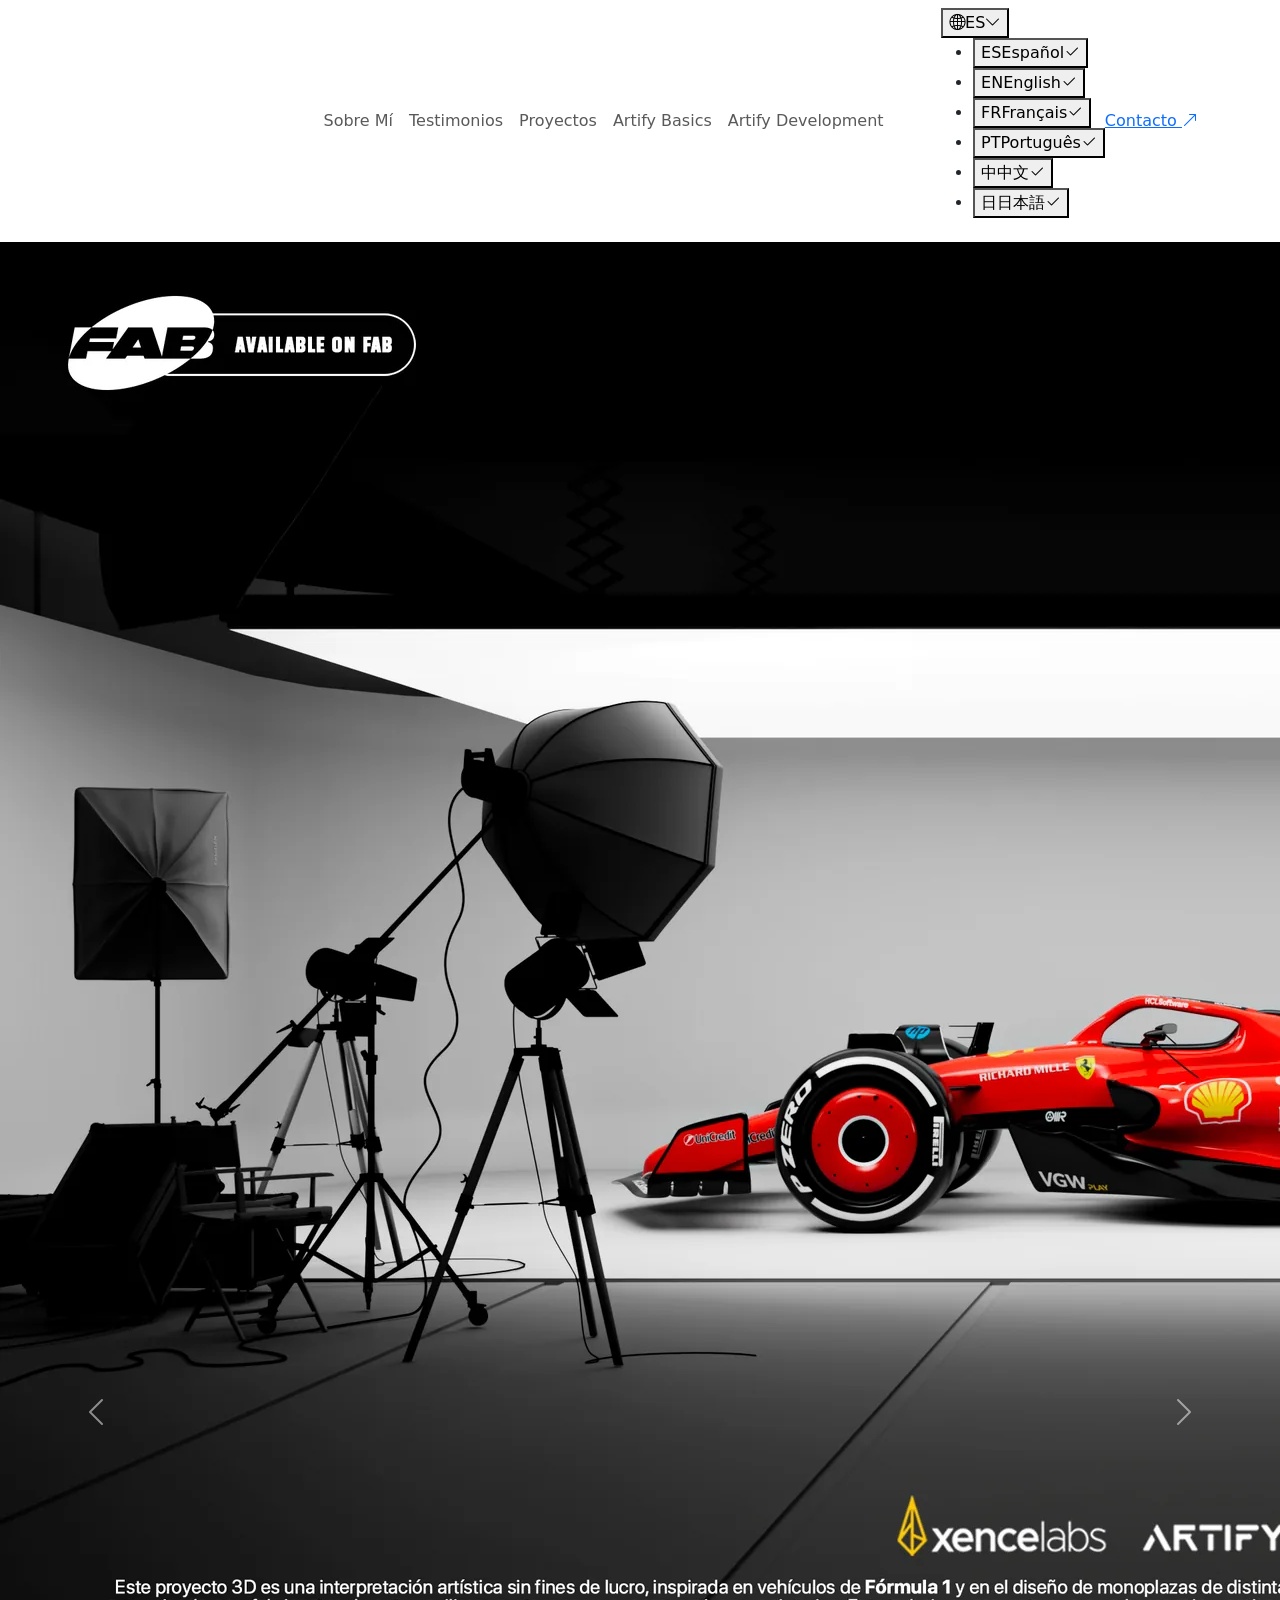
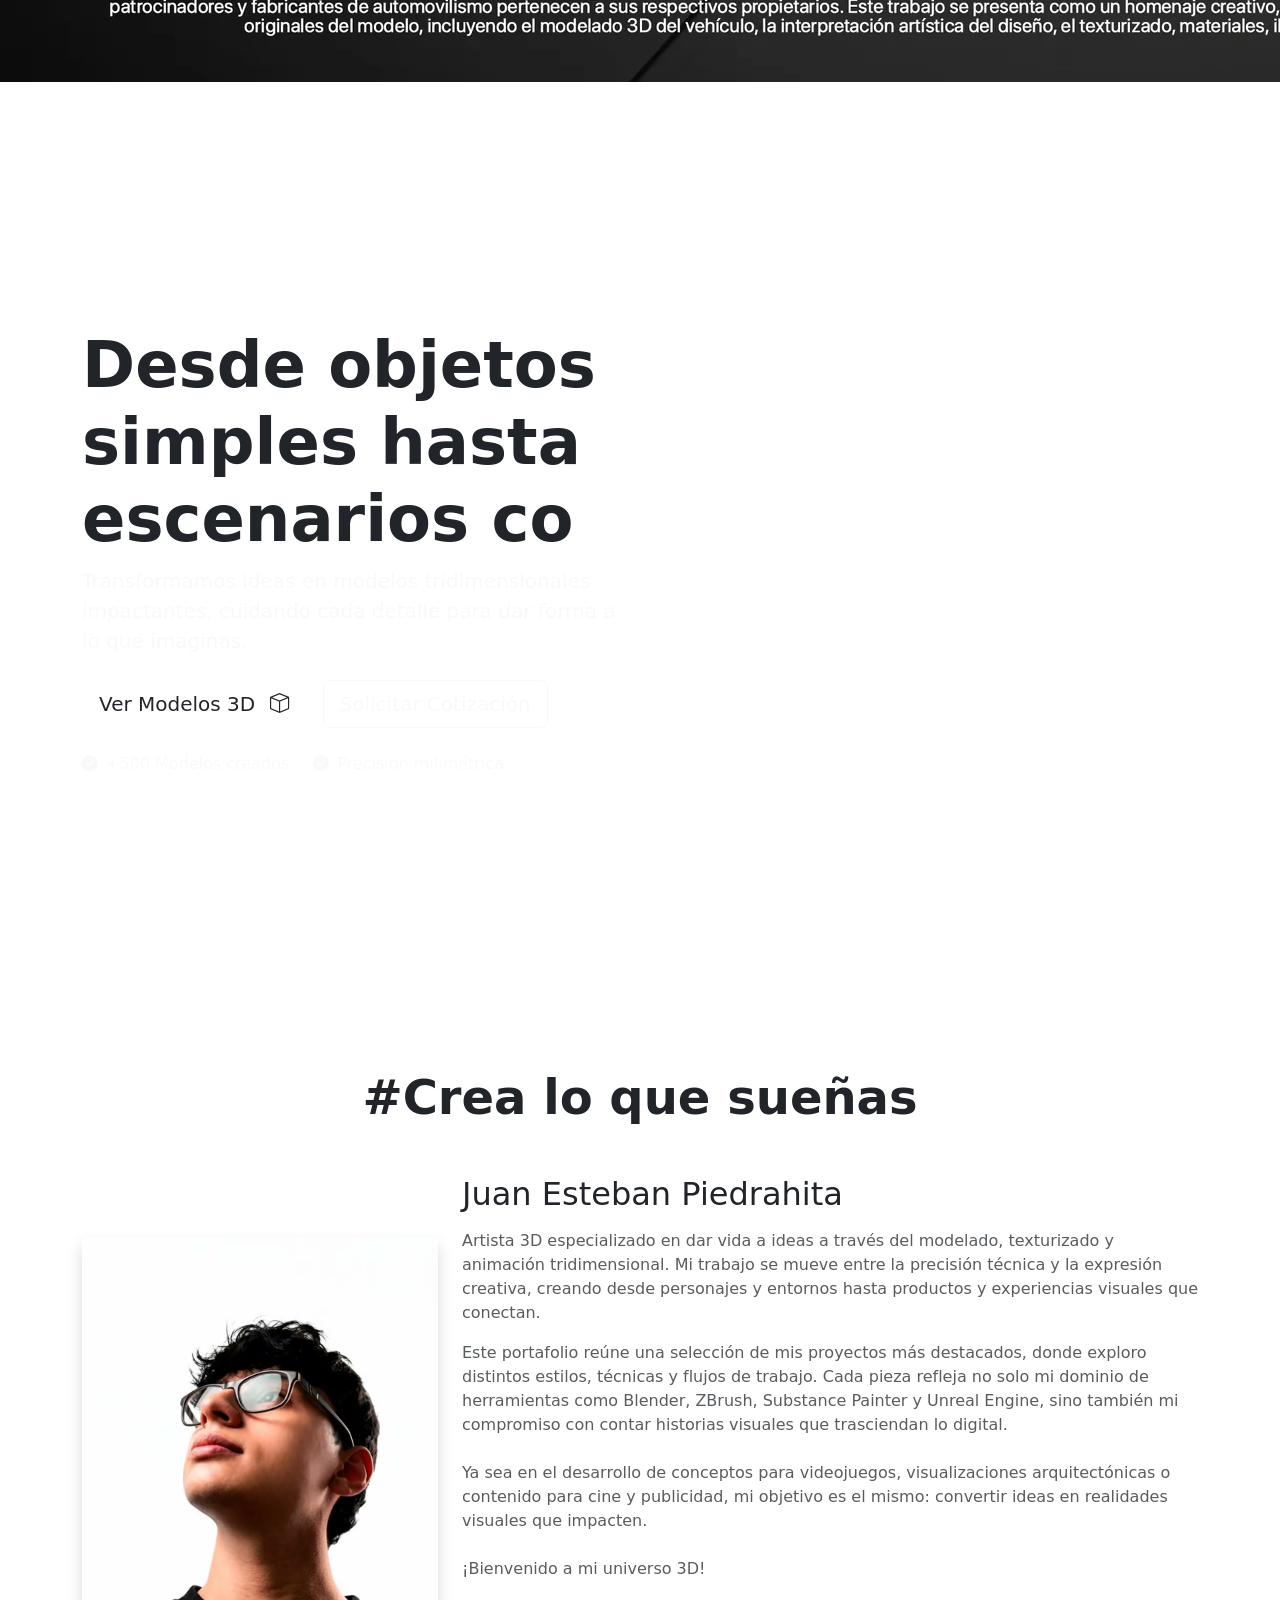
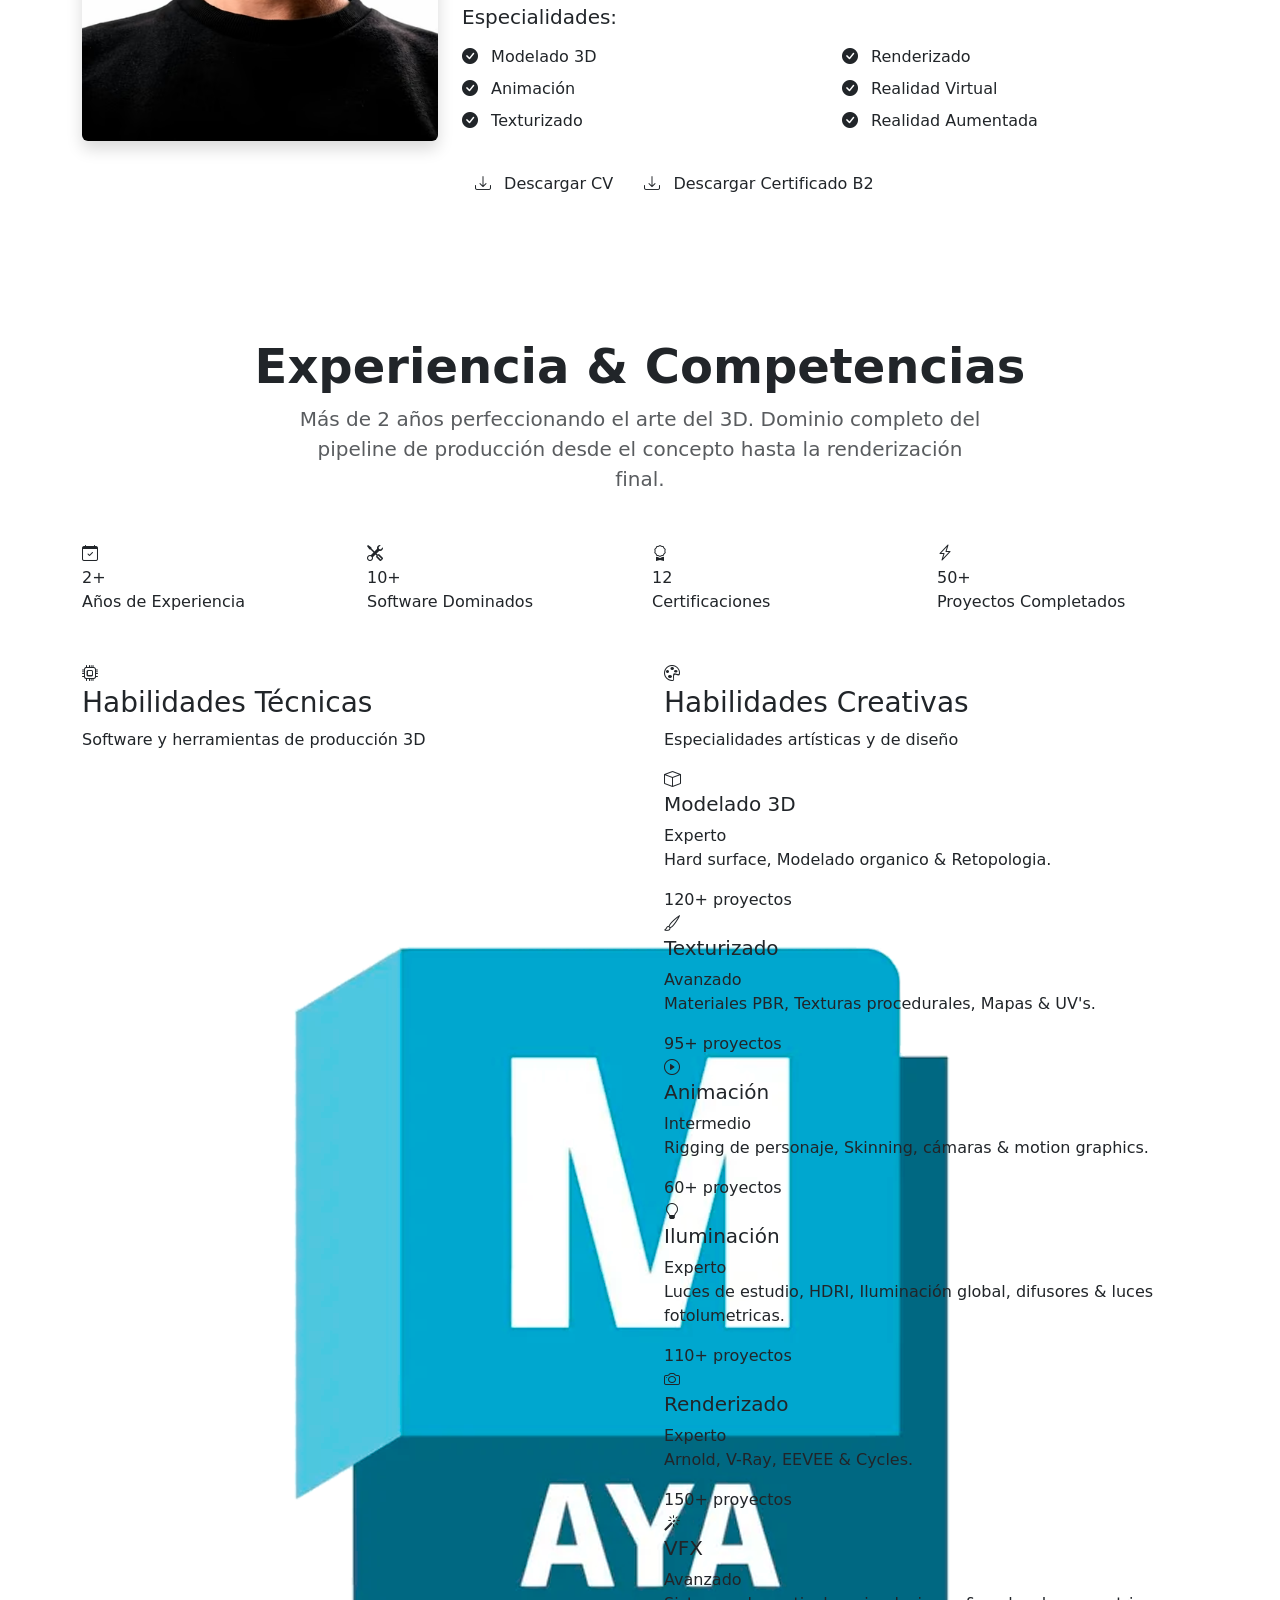
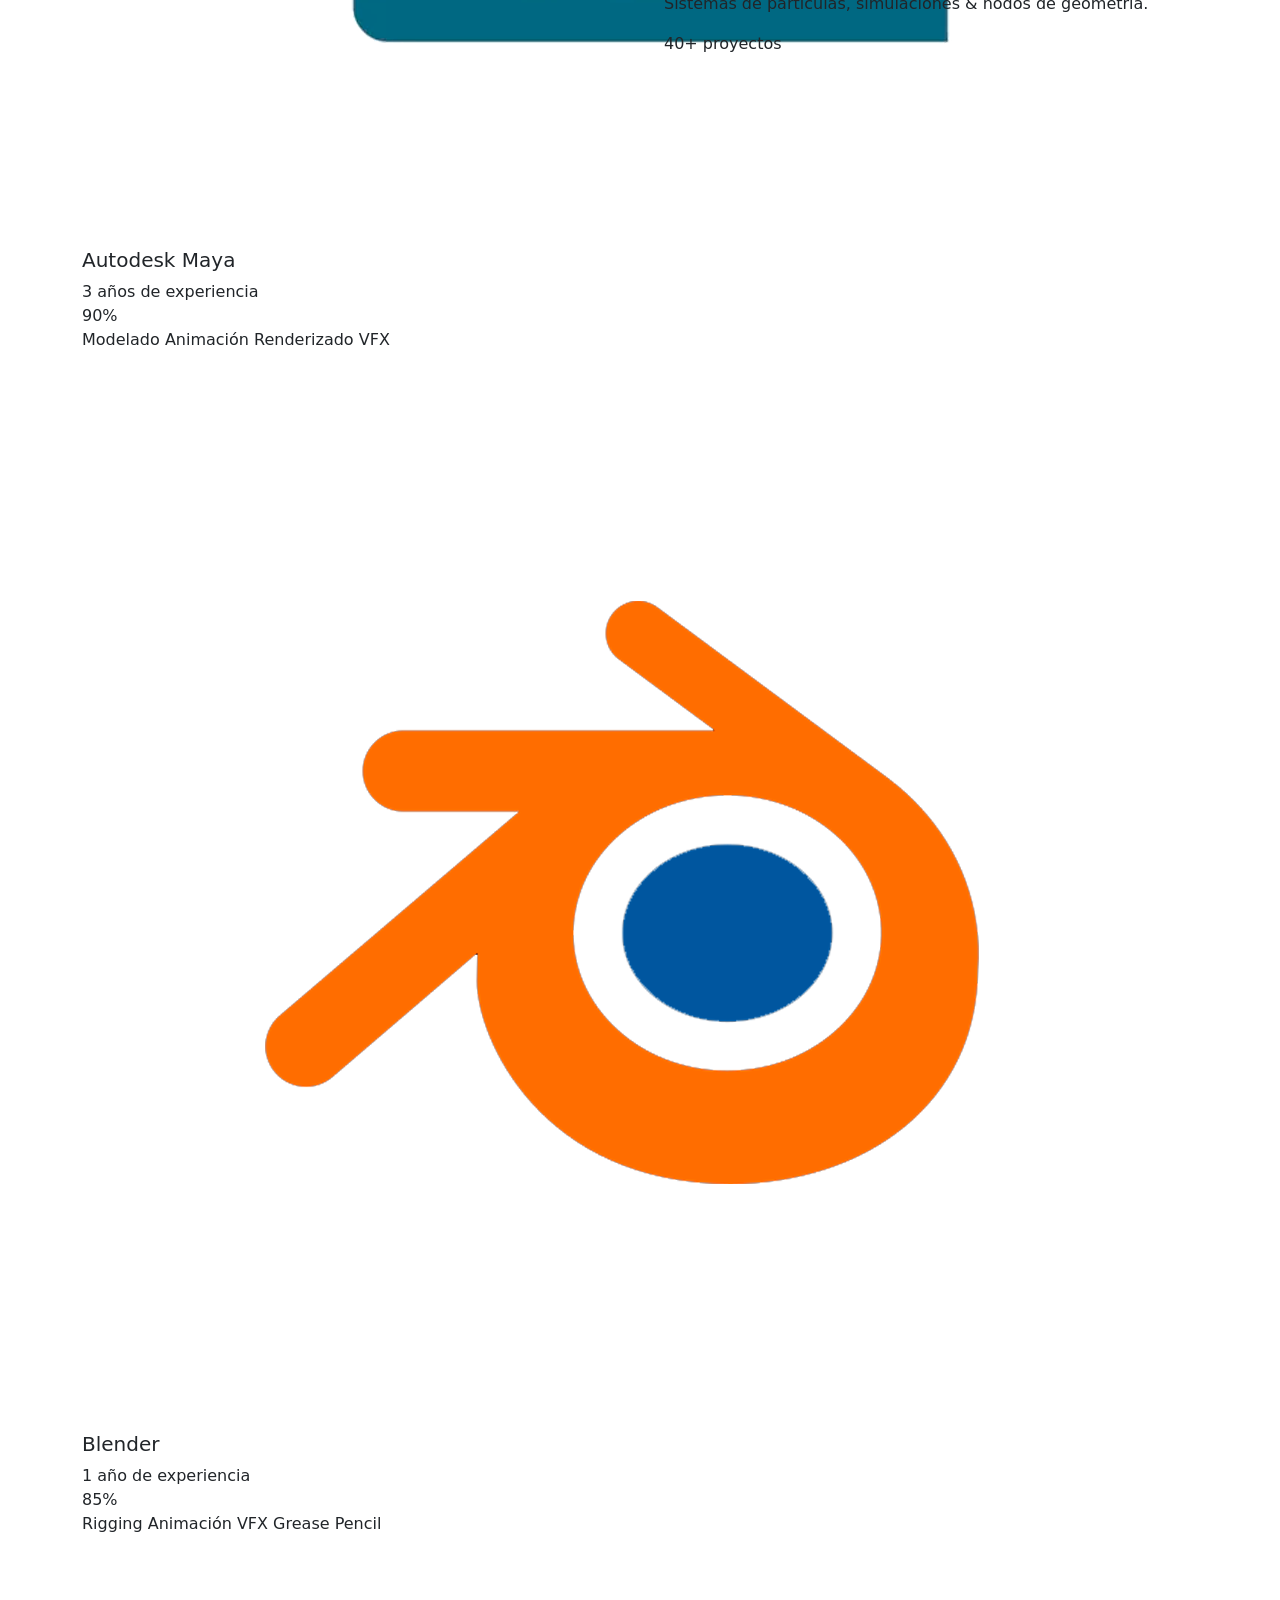
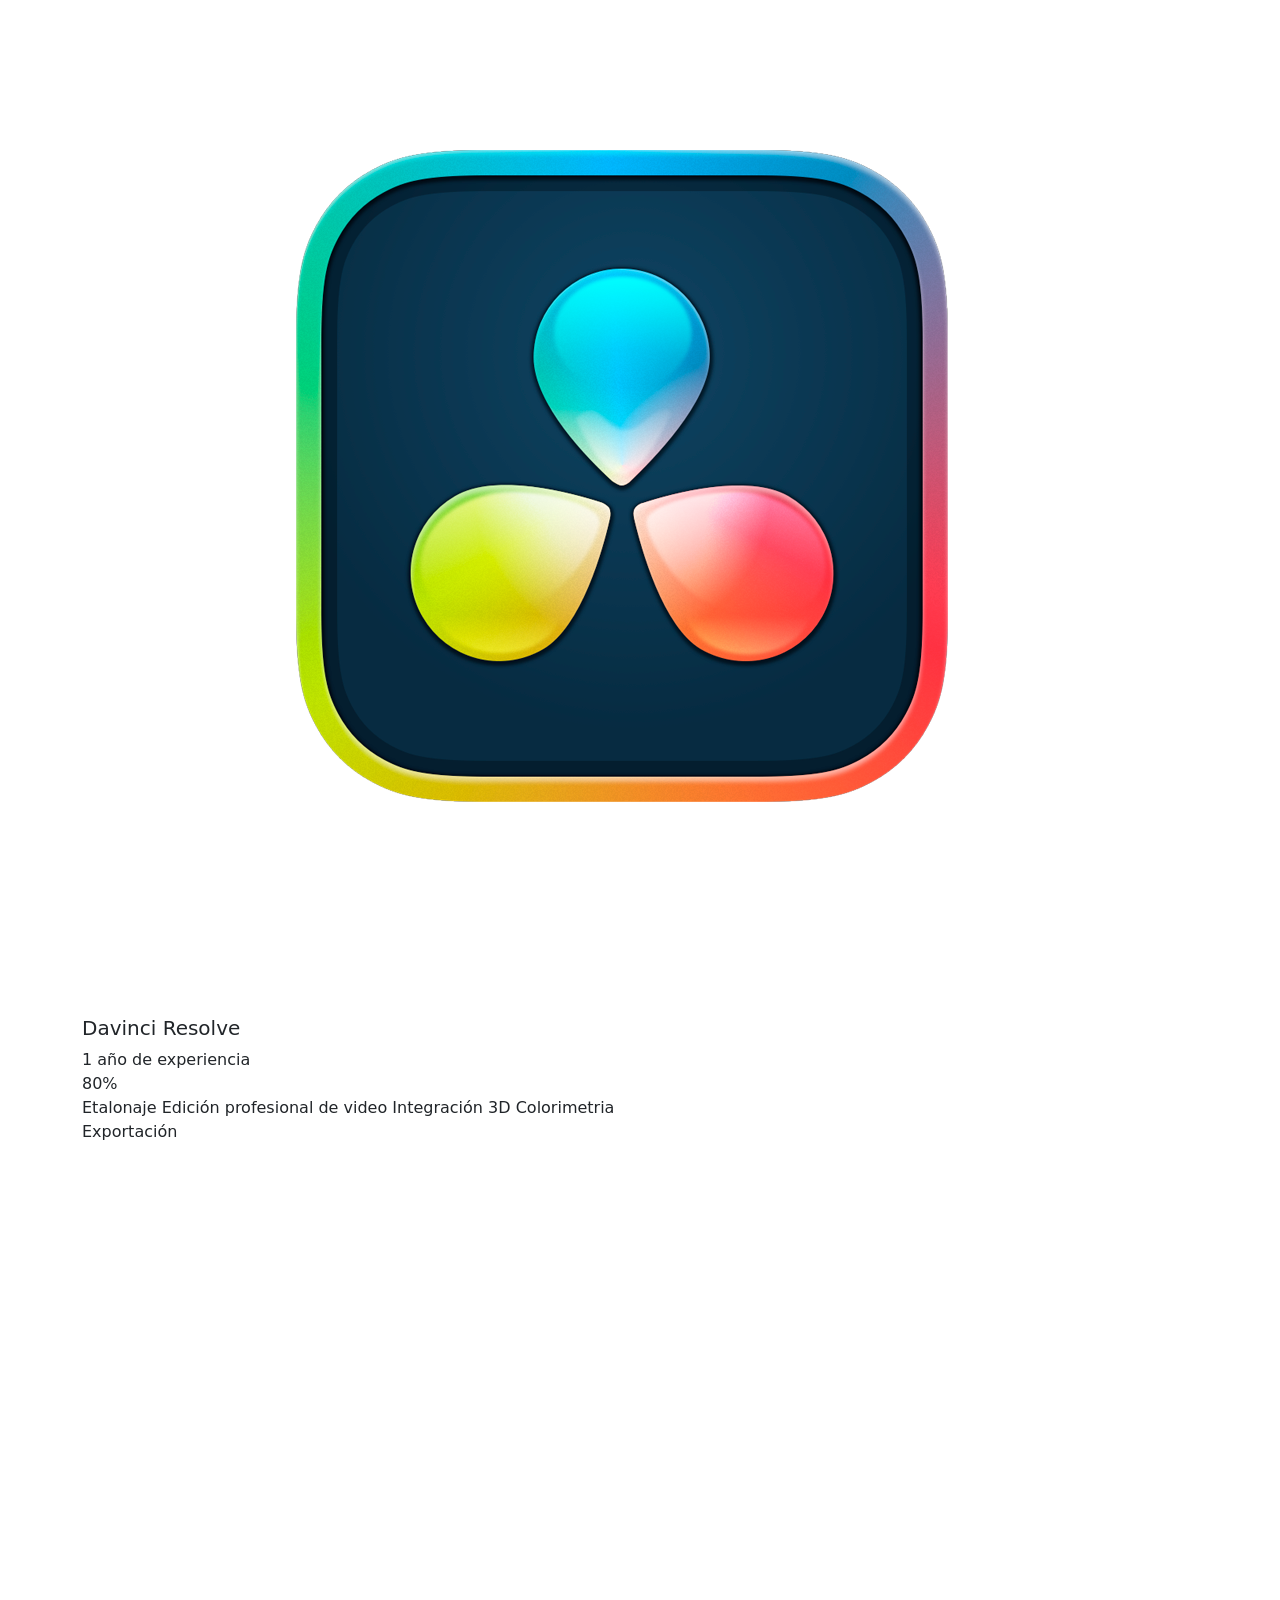
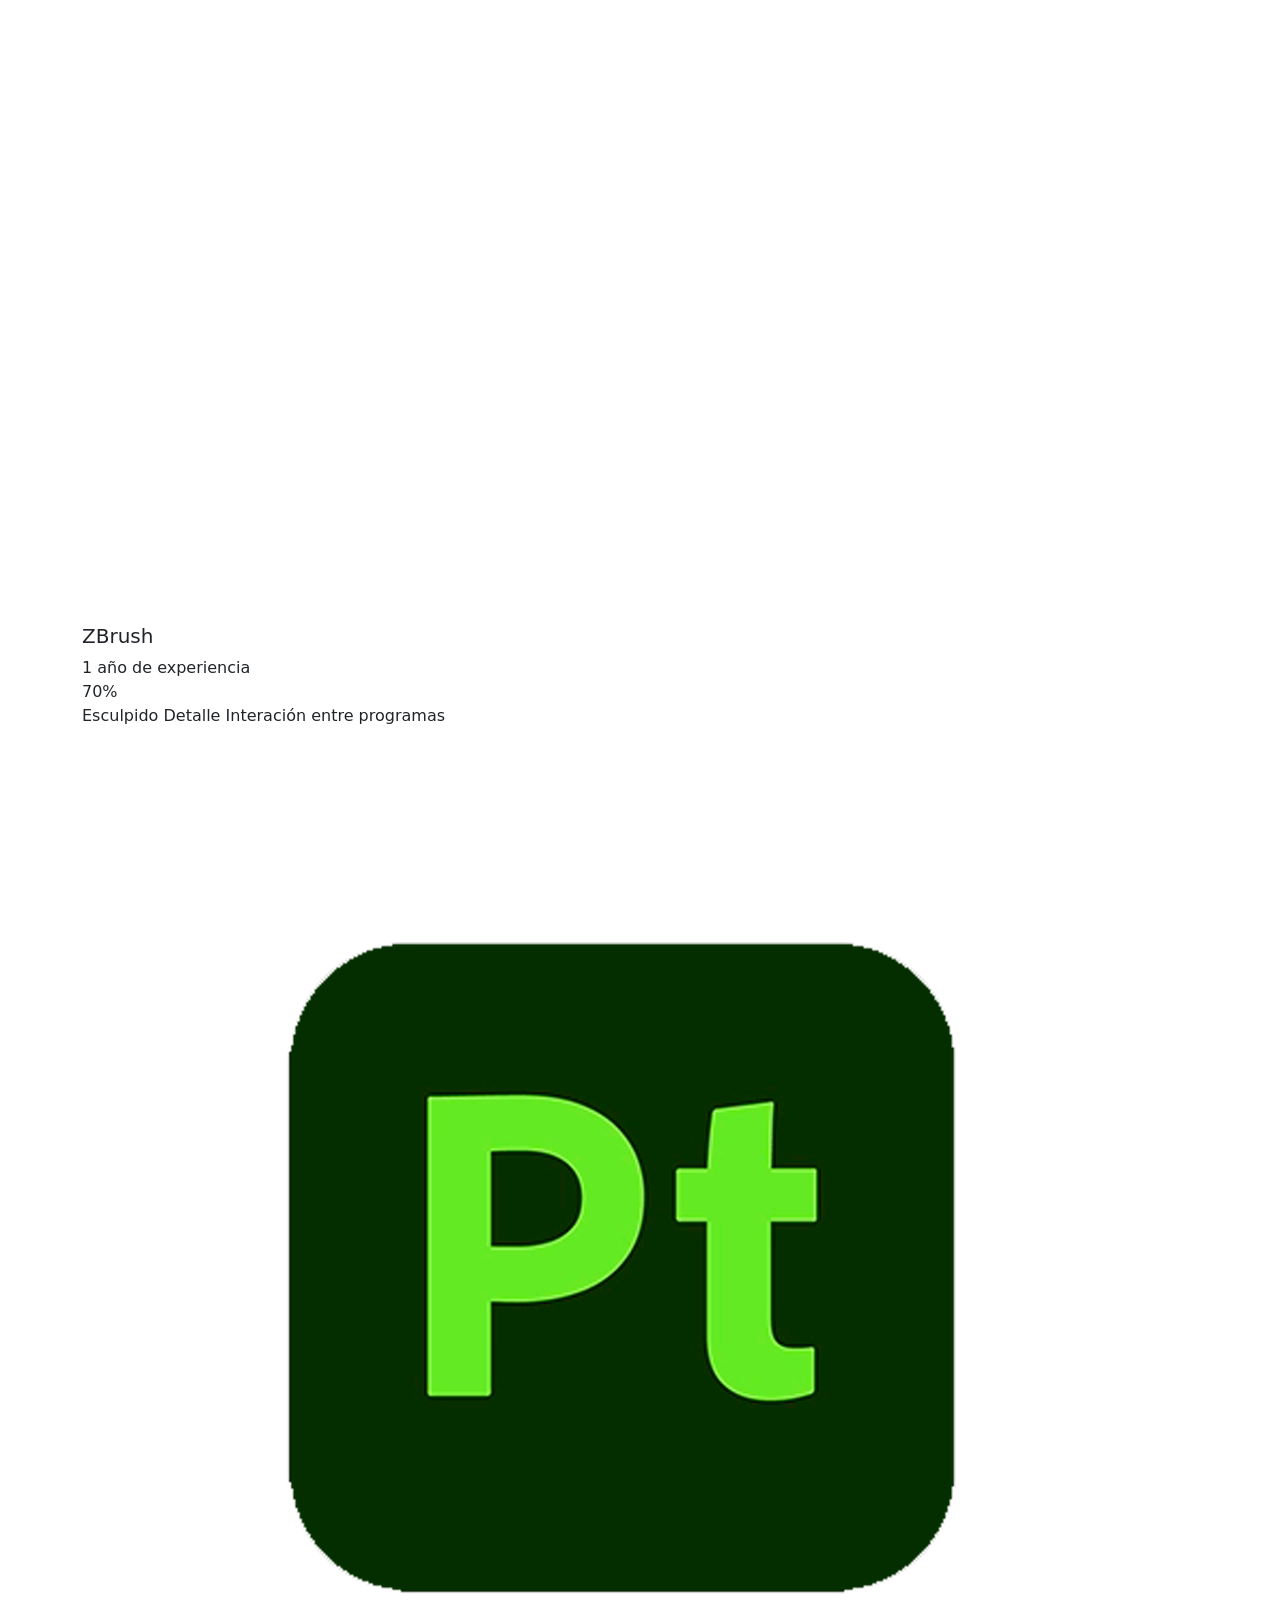
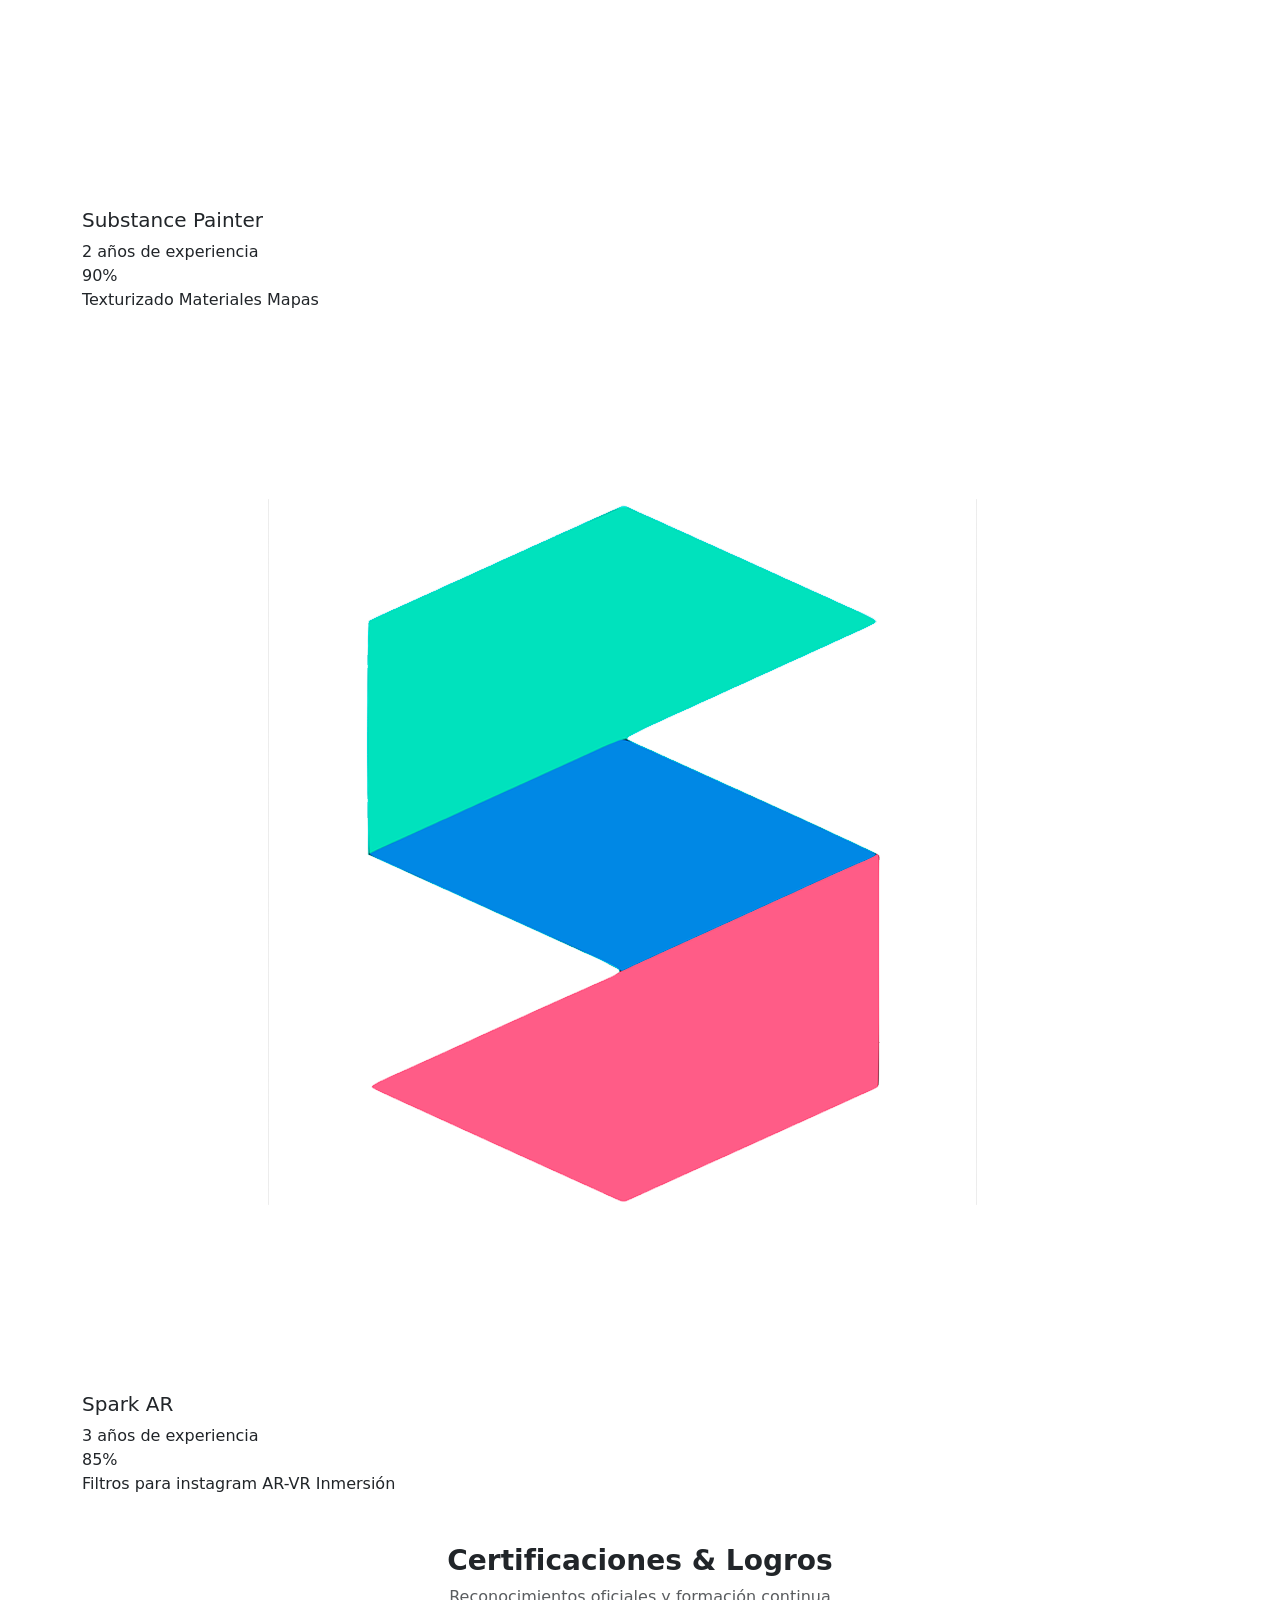
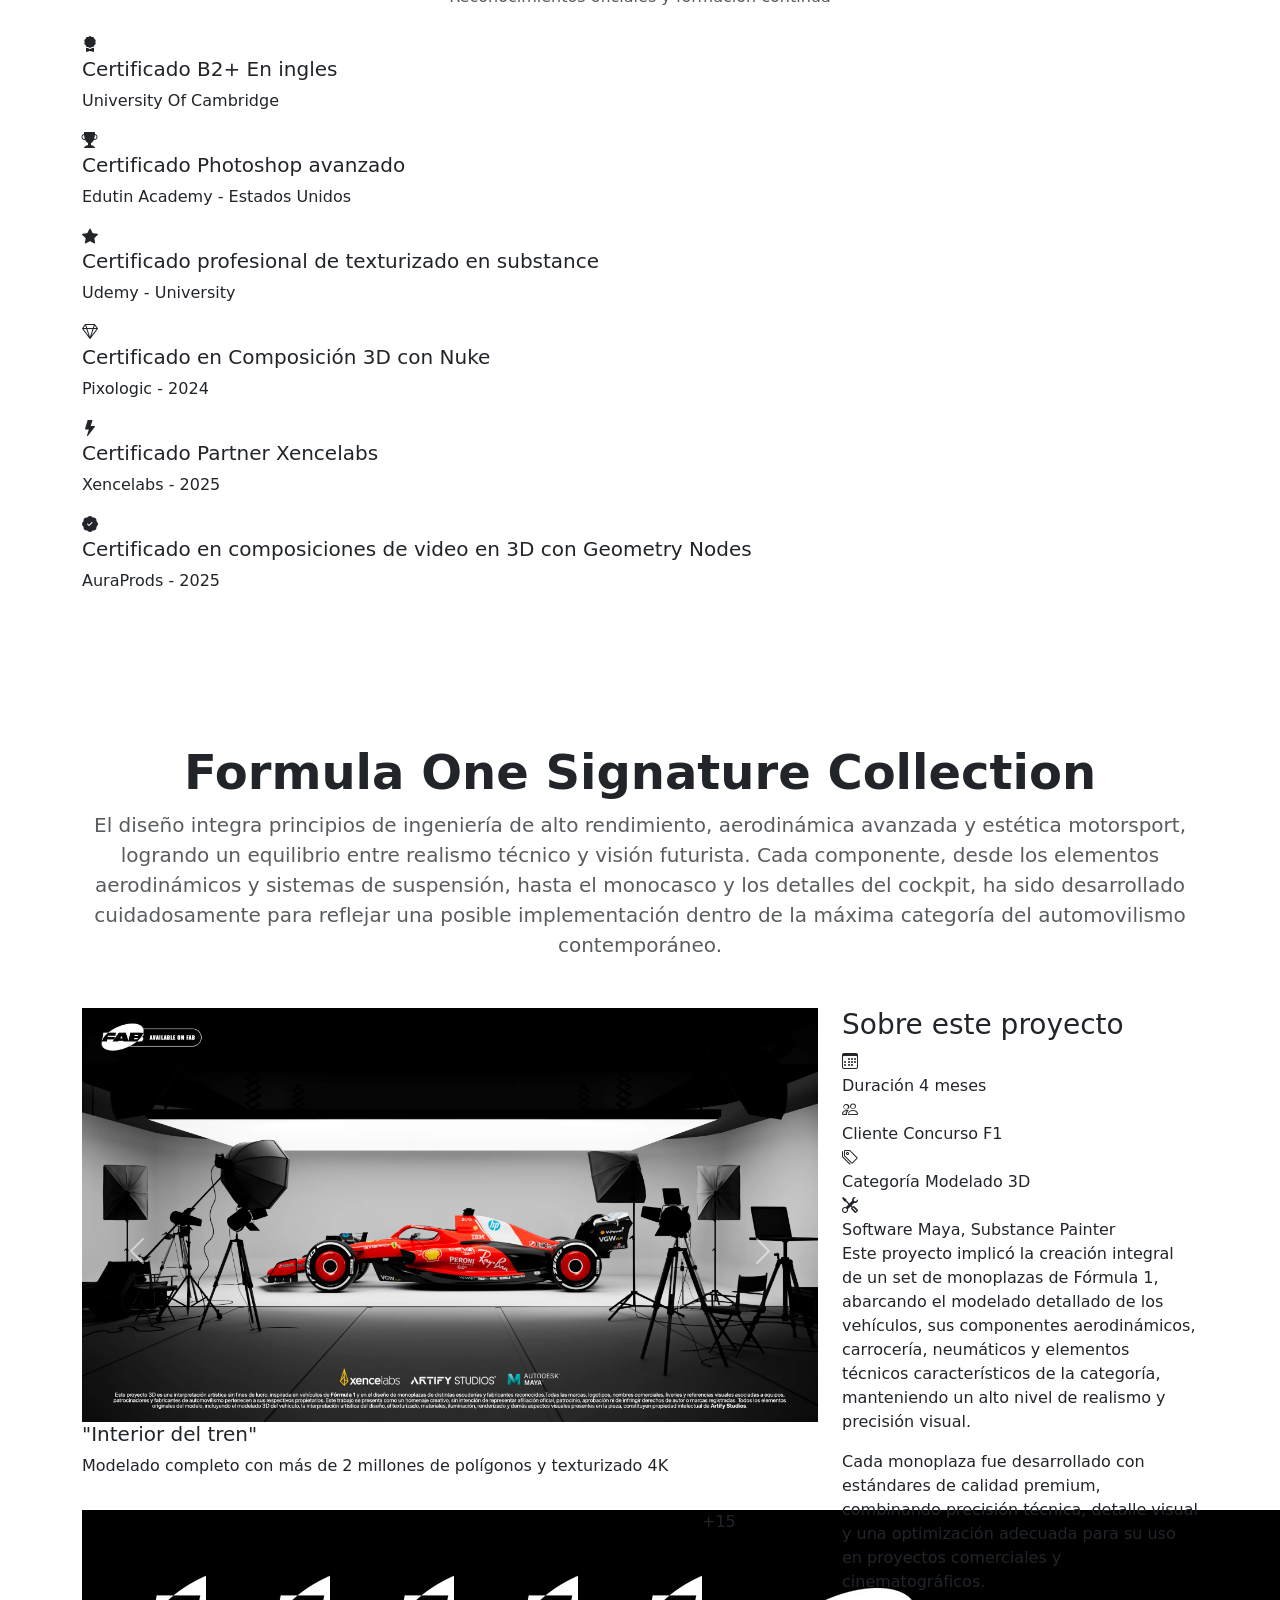
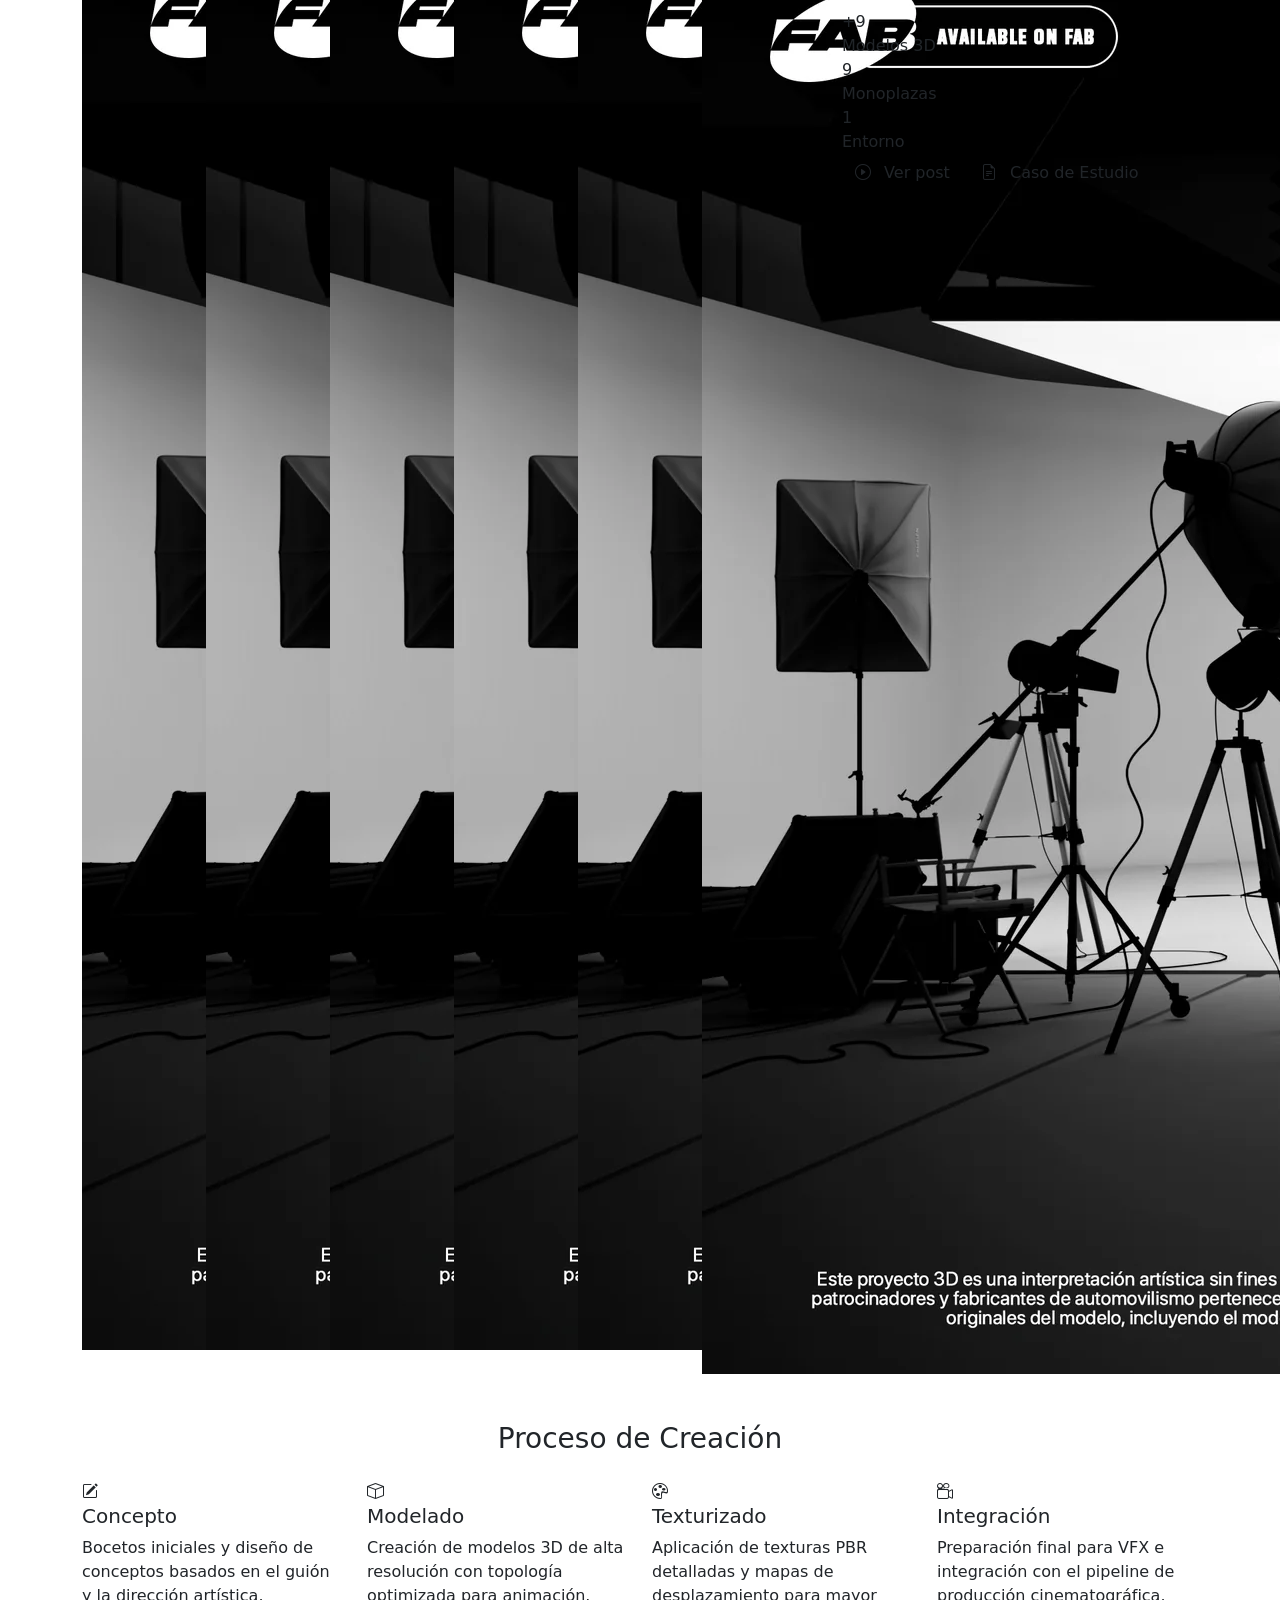
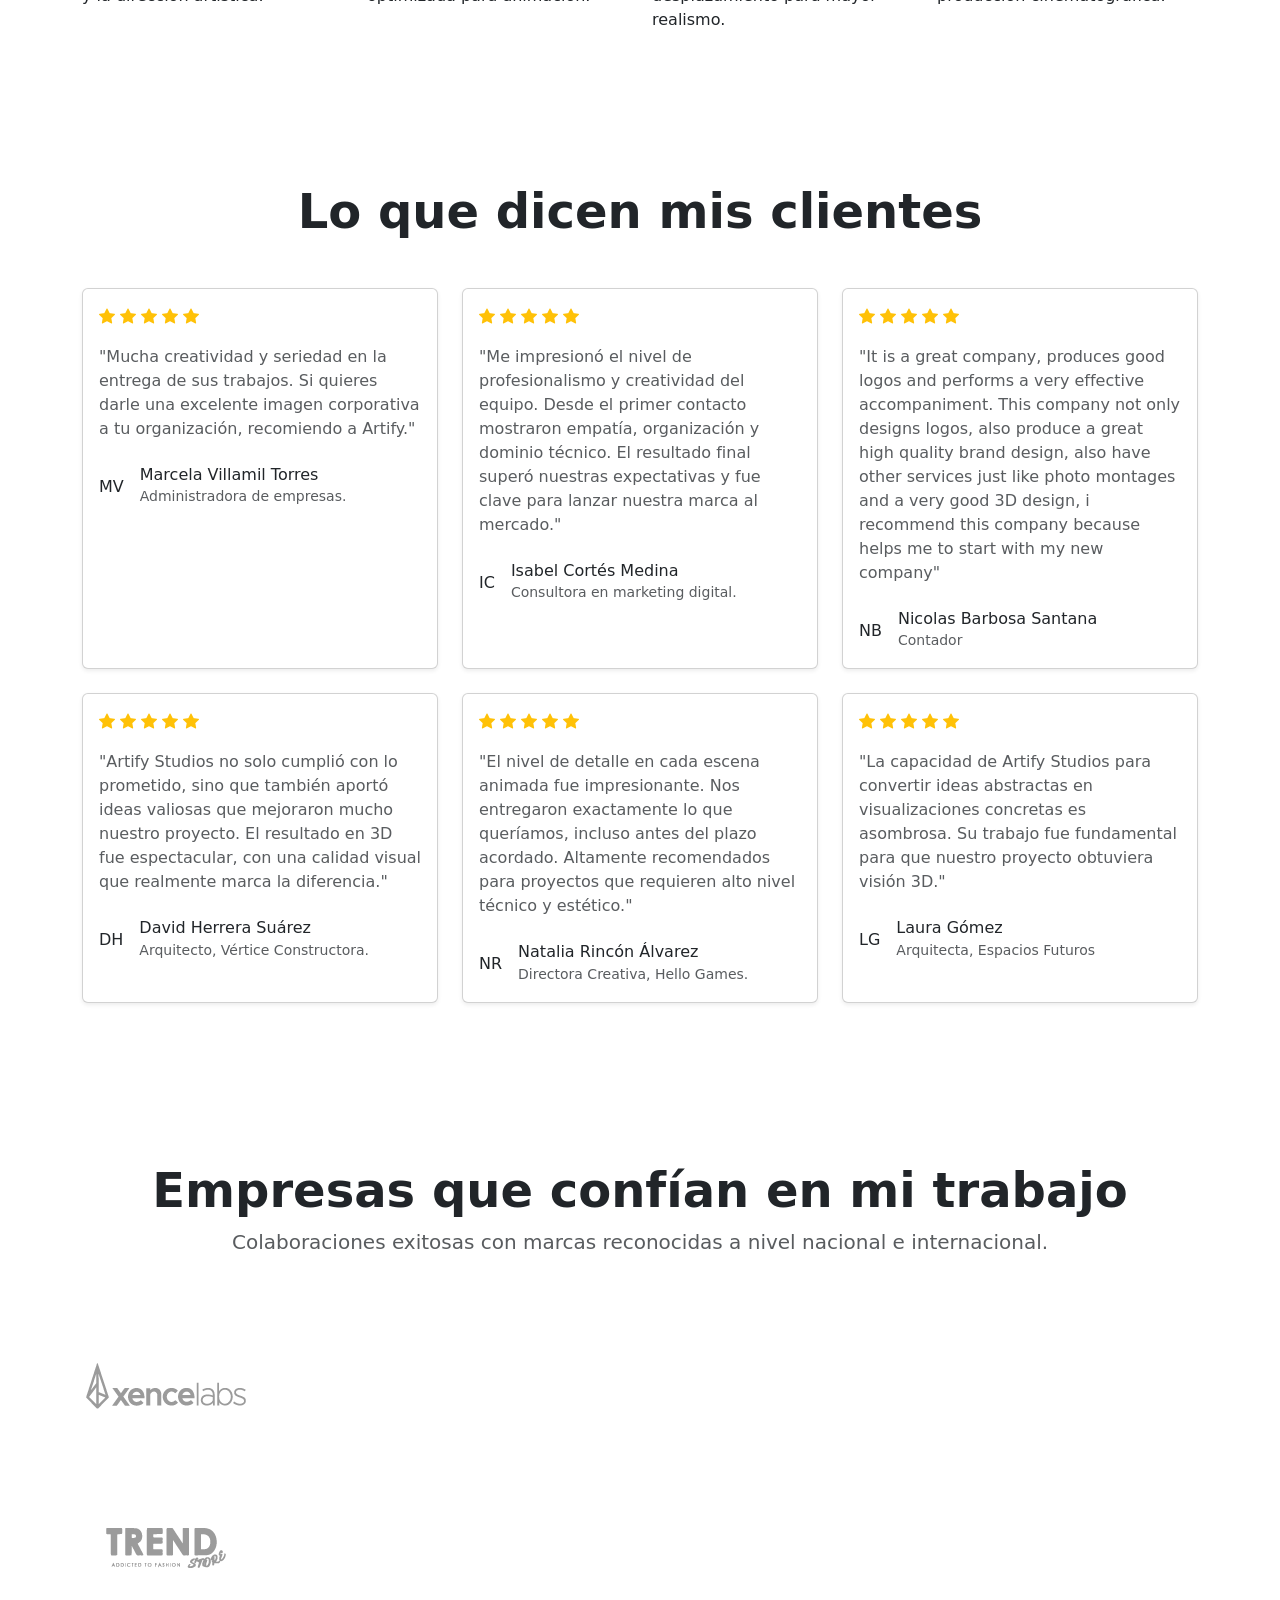
==== commit f7e801fe: "pagina web de portfolio completa al 90%" ====
--- a/index.html
+++ b/index.html
@@ -447,7 +447,7 @@
             
             <div class="row align-items-center">
                 <div class="col-lg-4 text-center mb-4 mb-lg-0">
-                    <img src="img/Foto de perfil/3.png" 
+                    <img src="img/Foto de perfil/3.avif" 
                          alt="Retrato del artista" class="img-fluid rounded shadow">
                 </div>
                 <div class="col-lg-8">
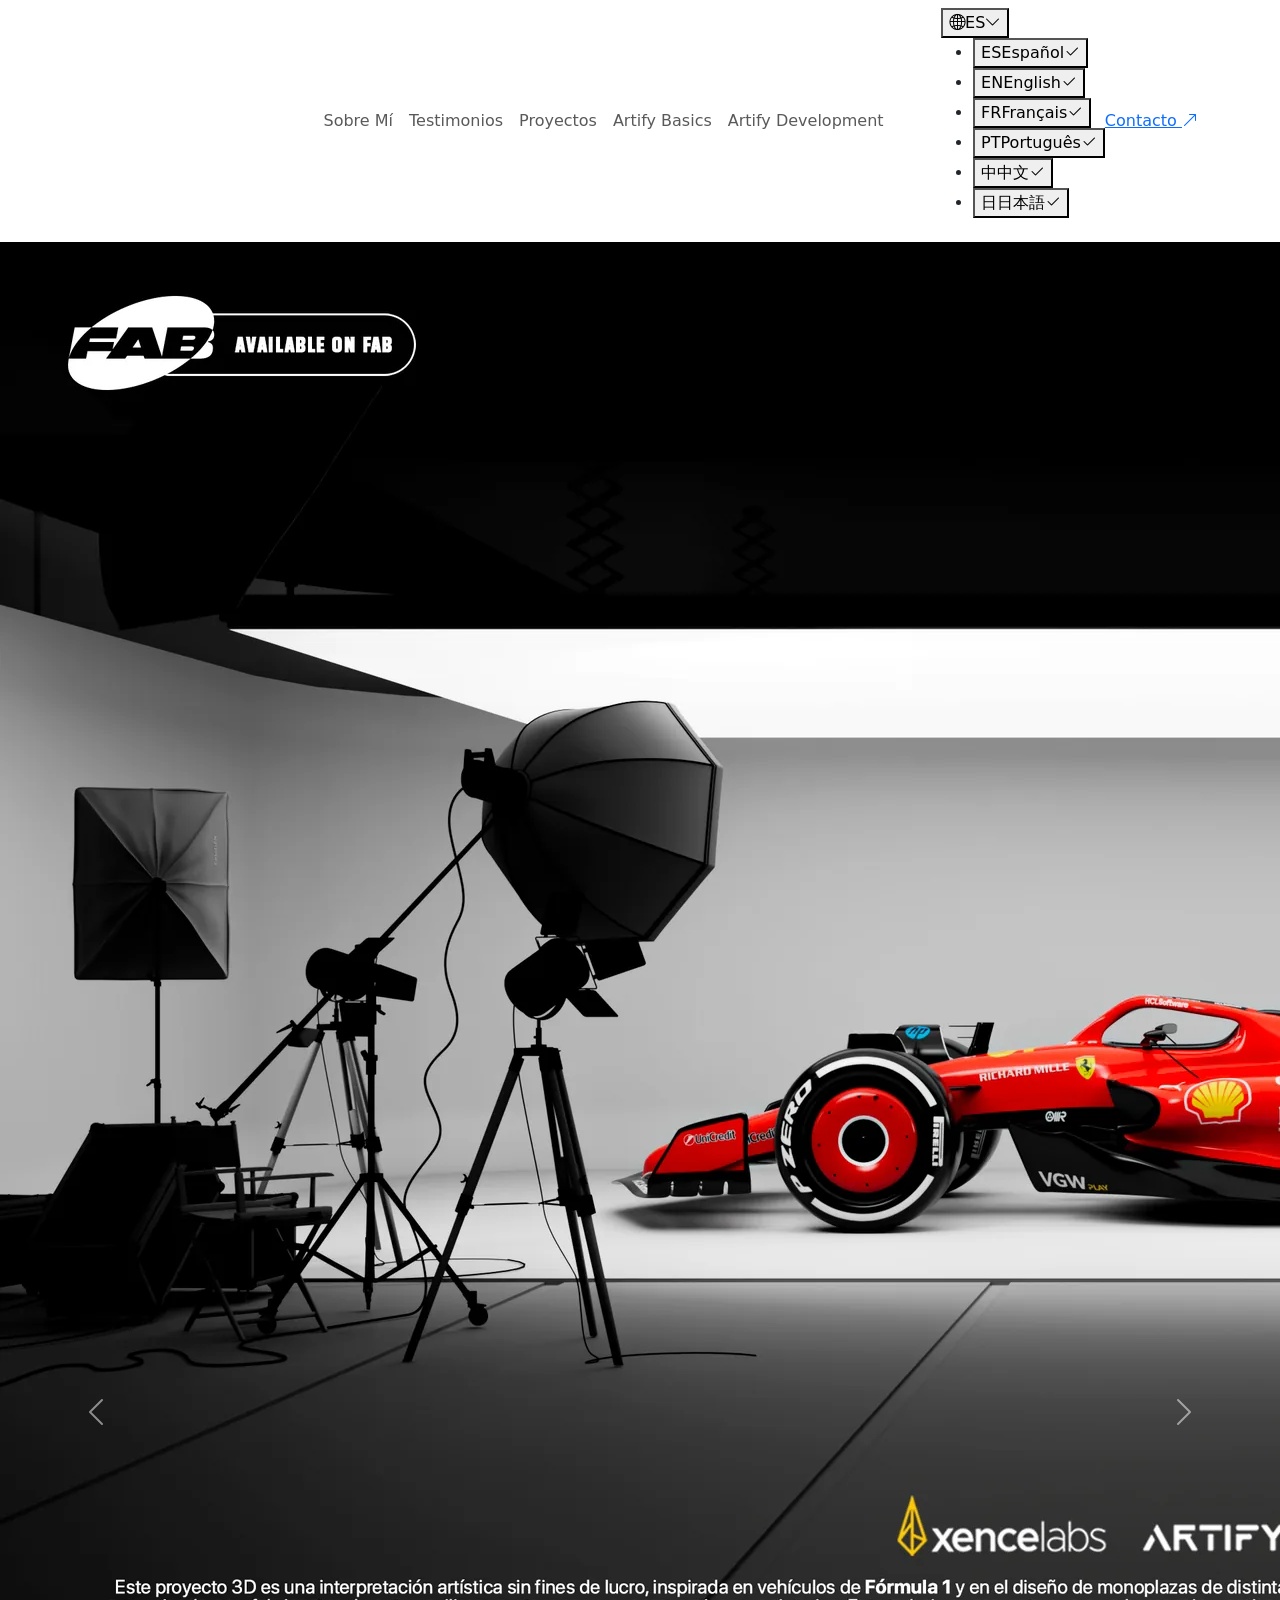
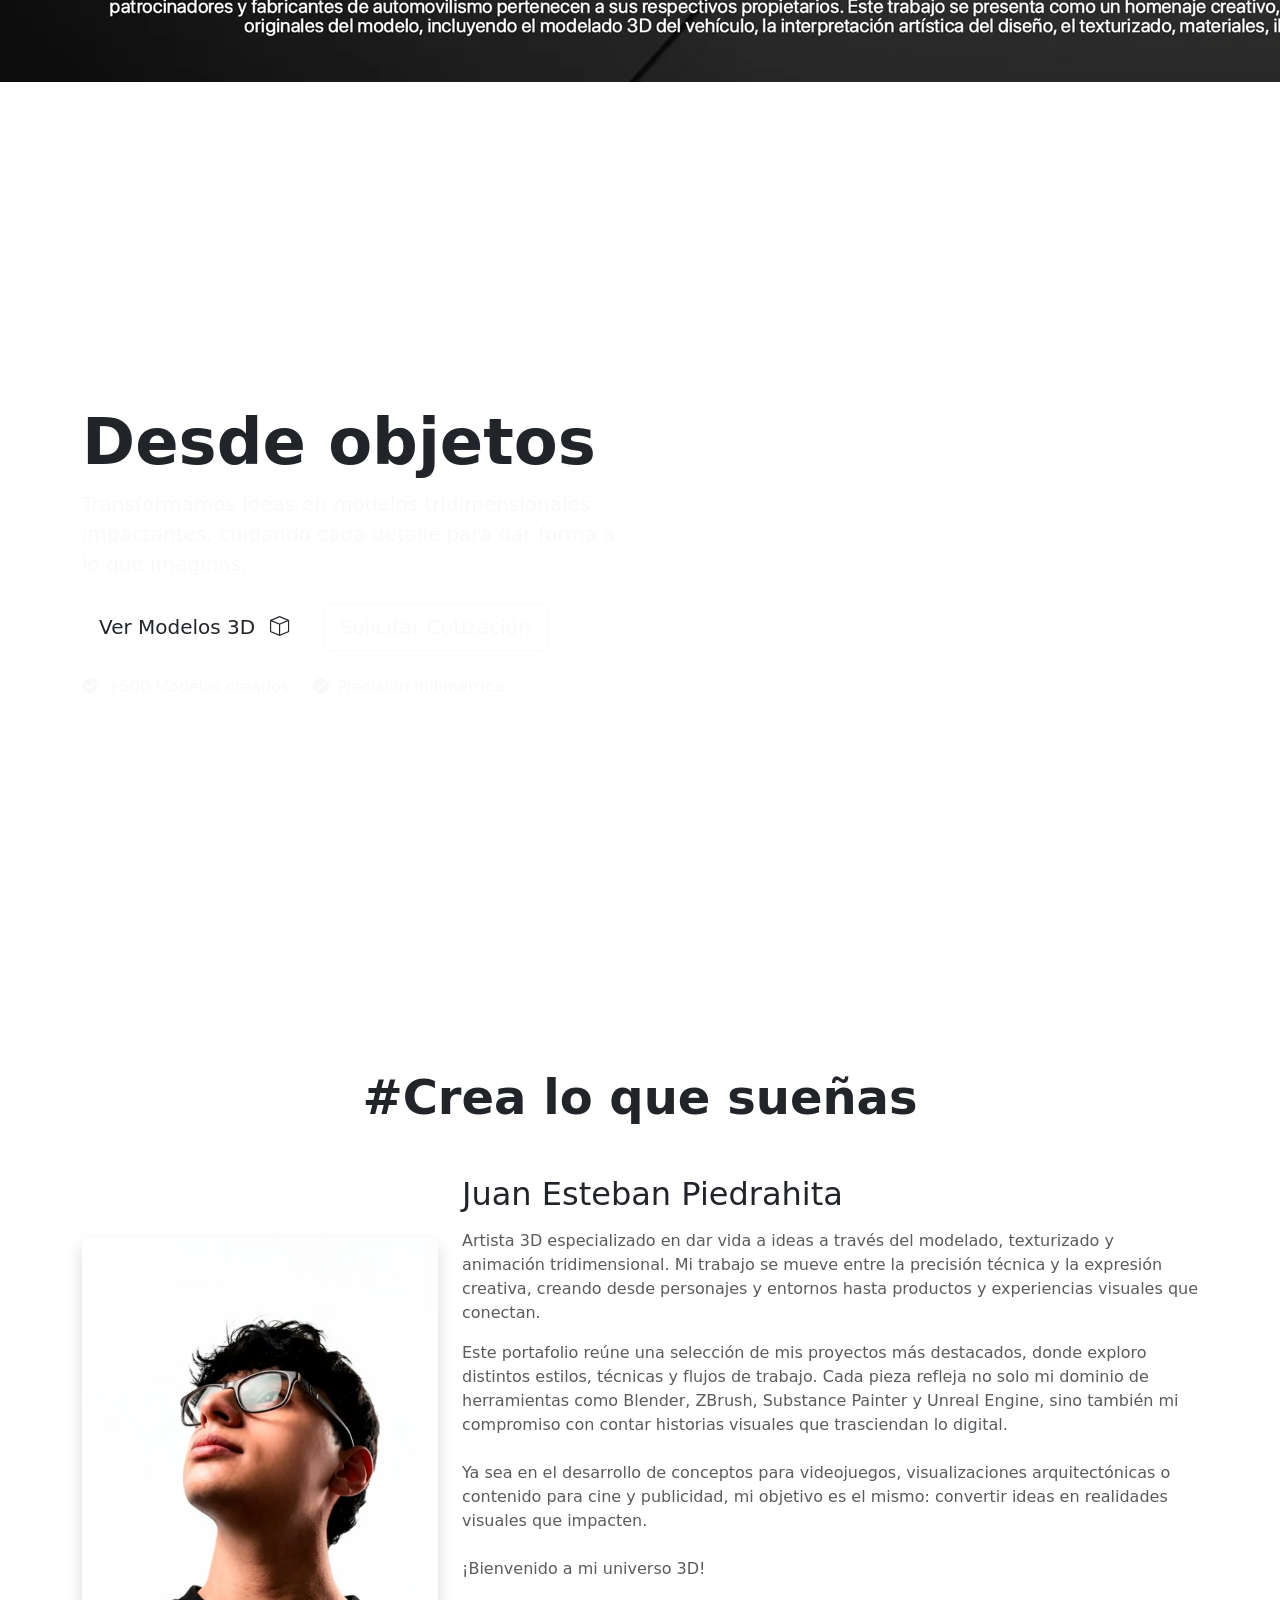
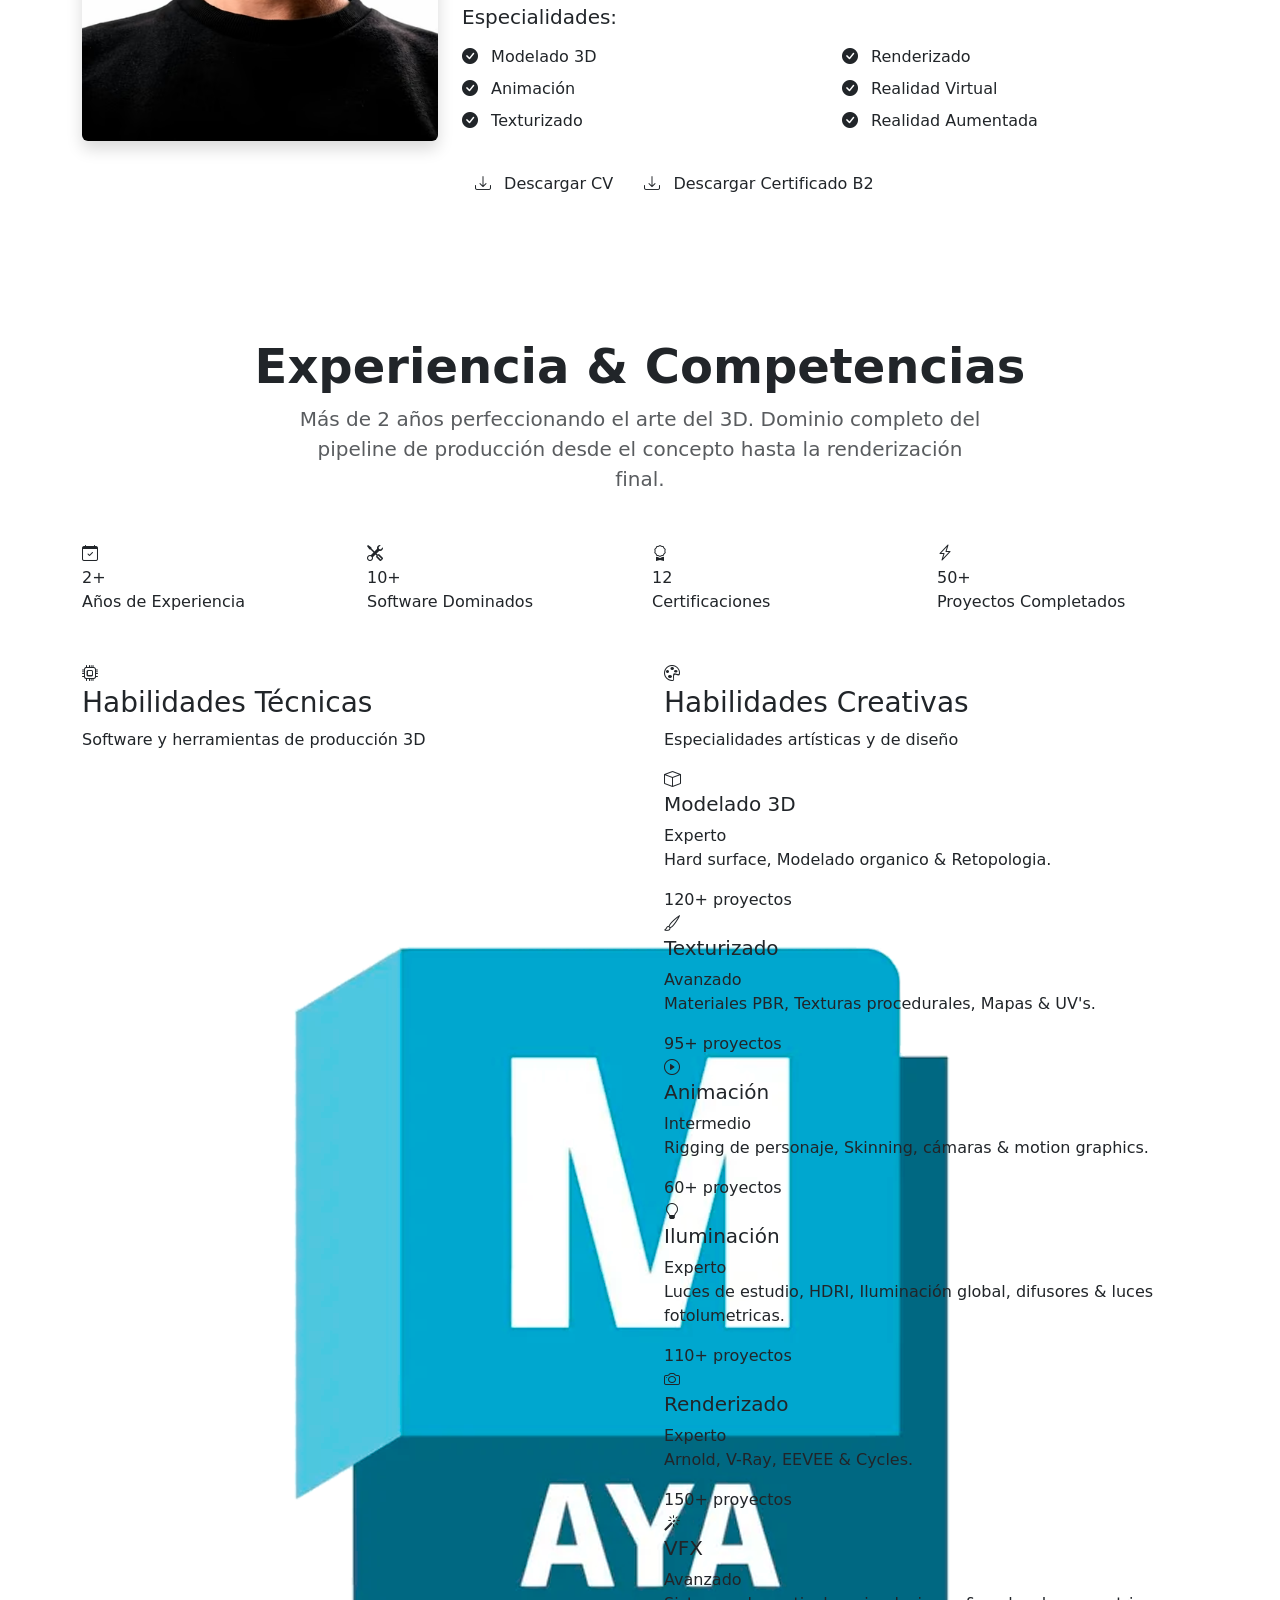
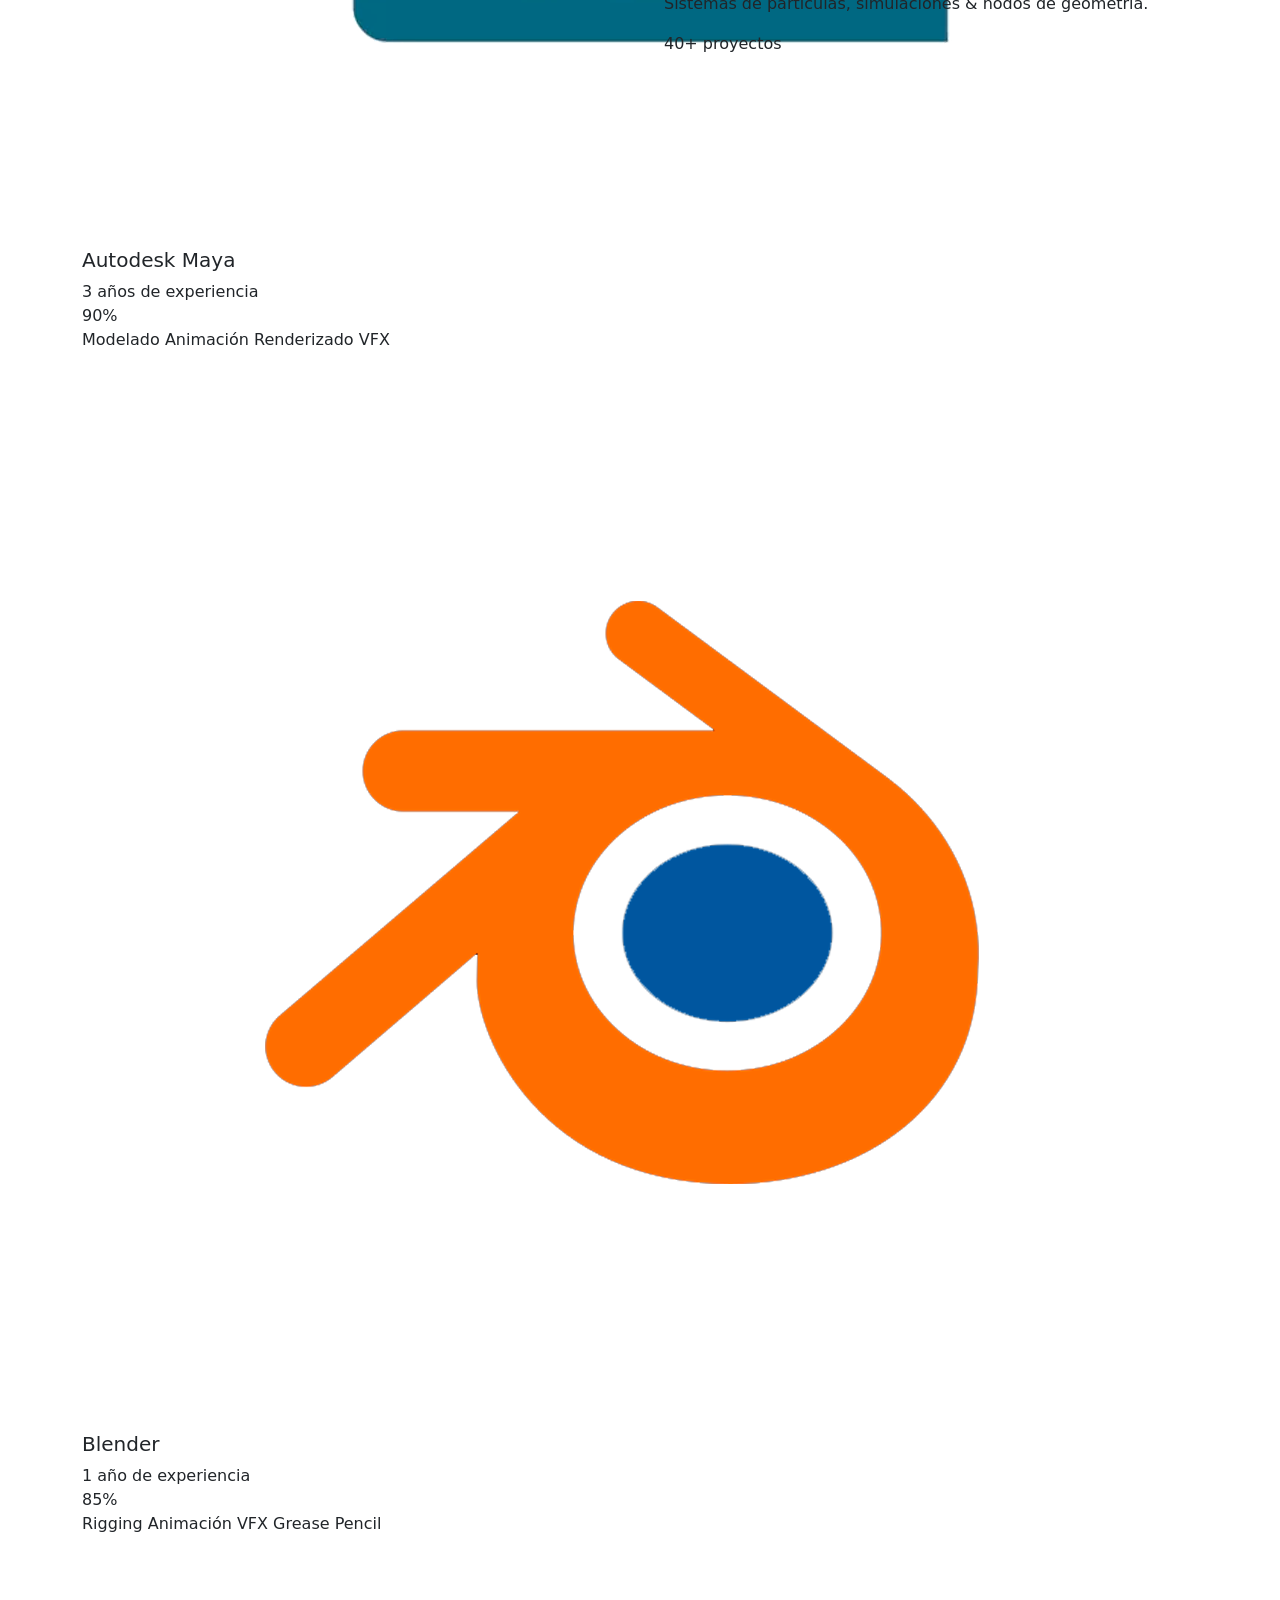
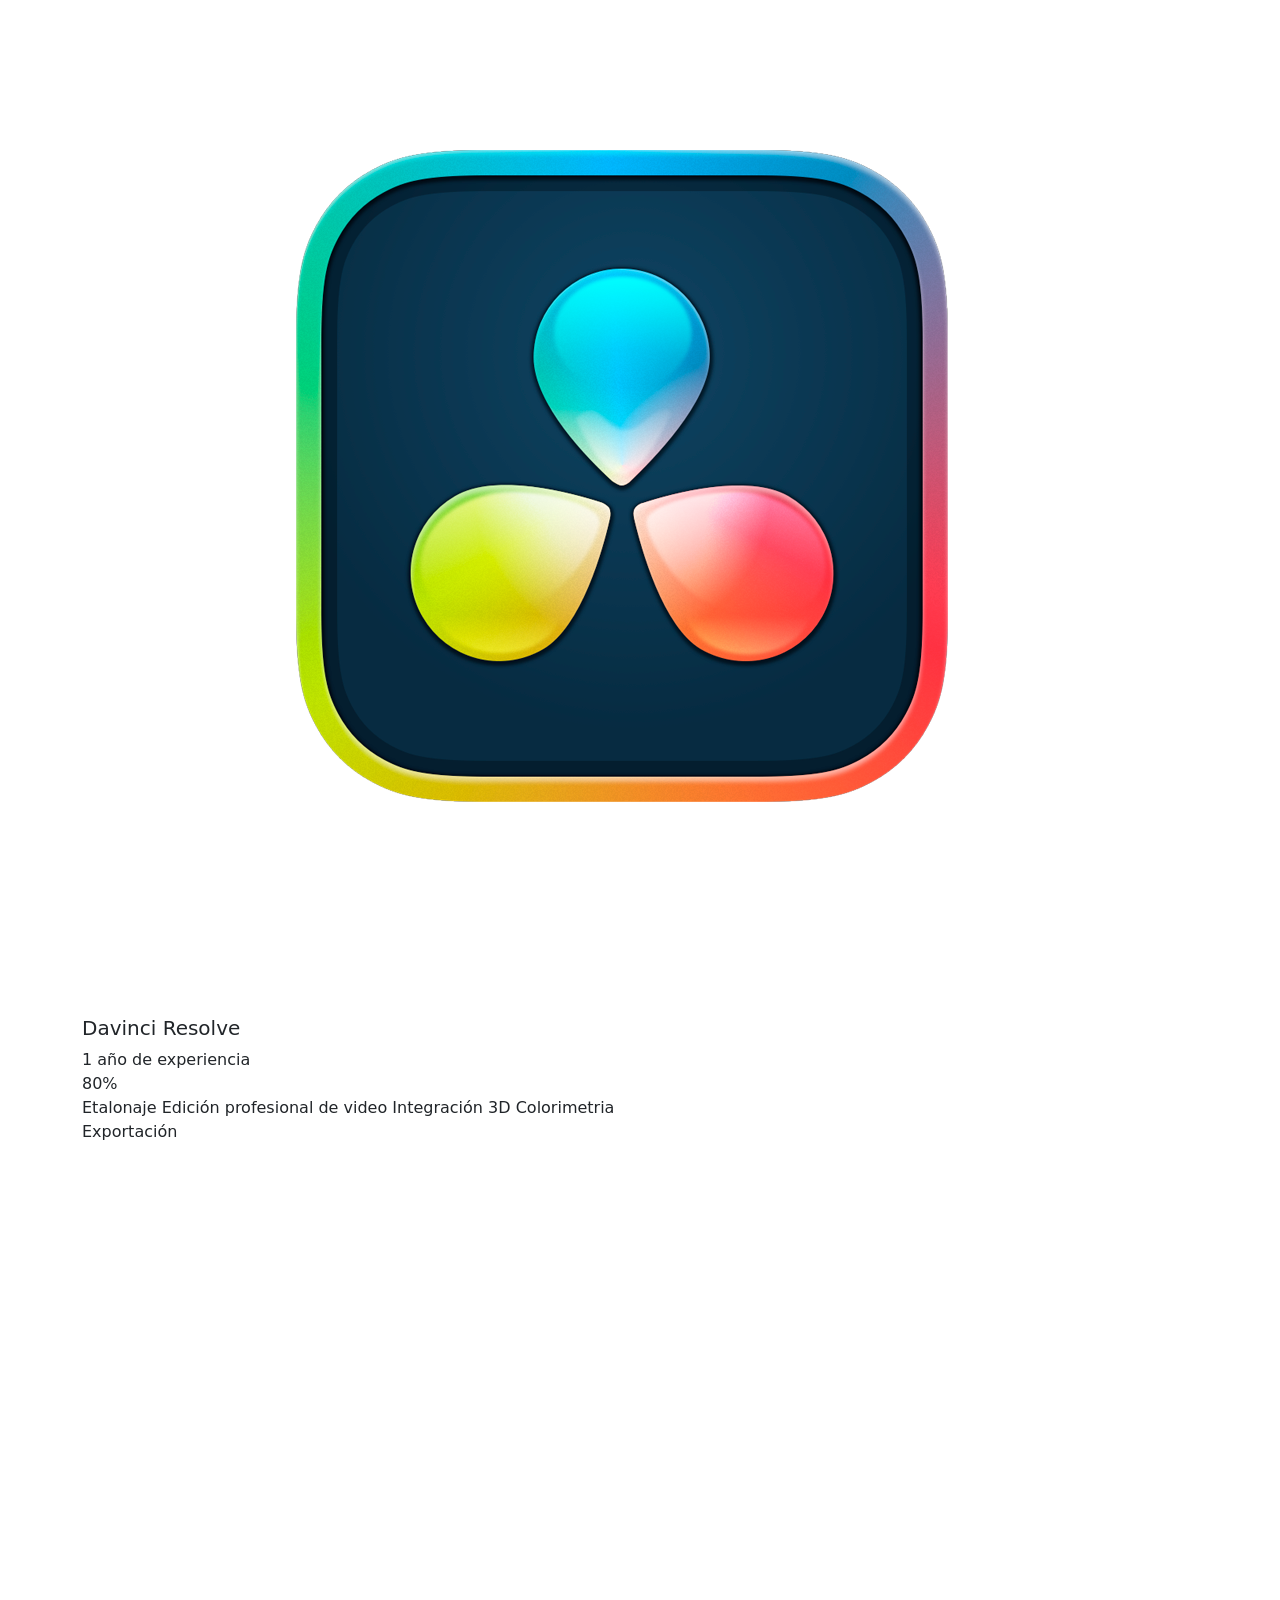
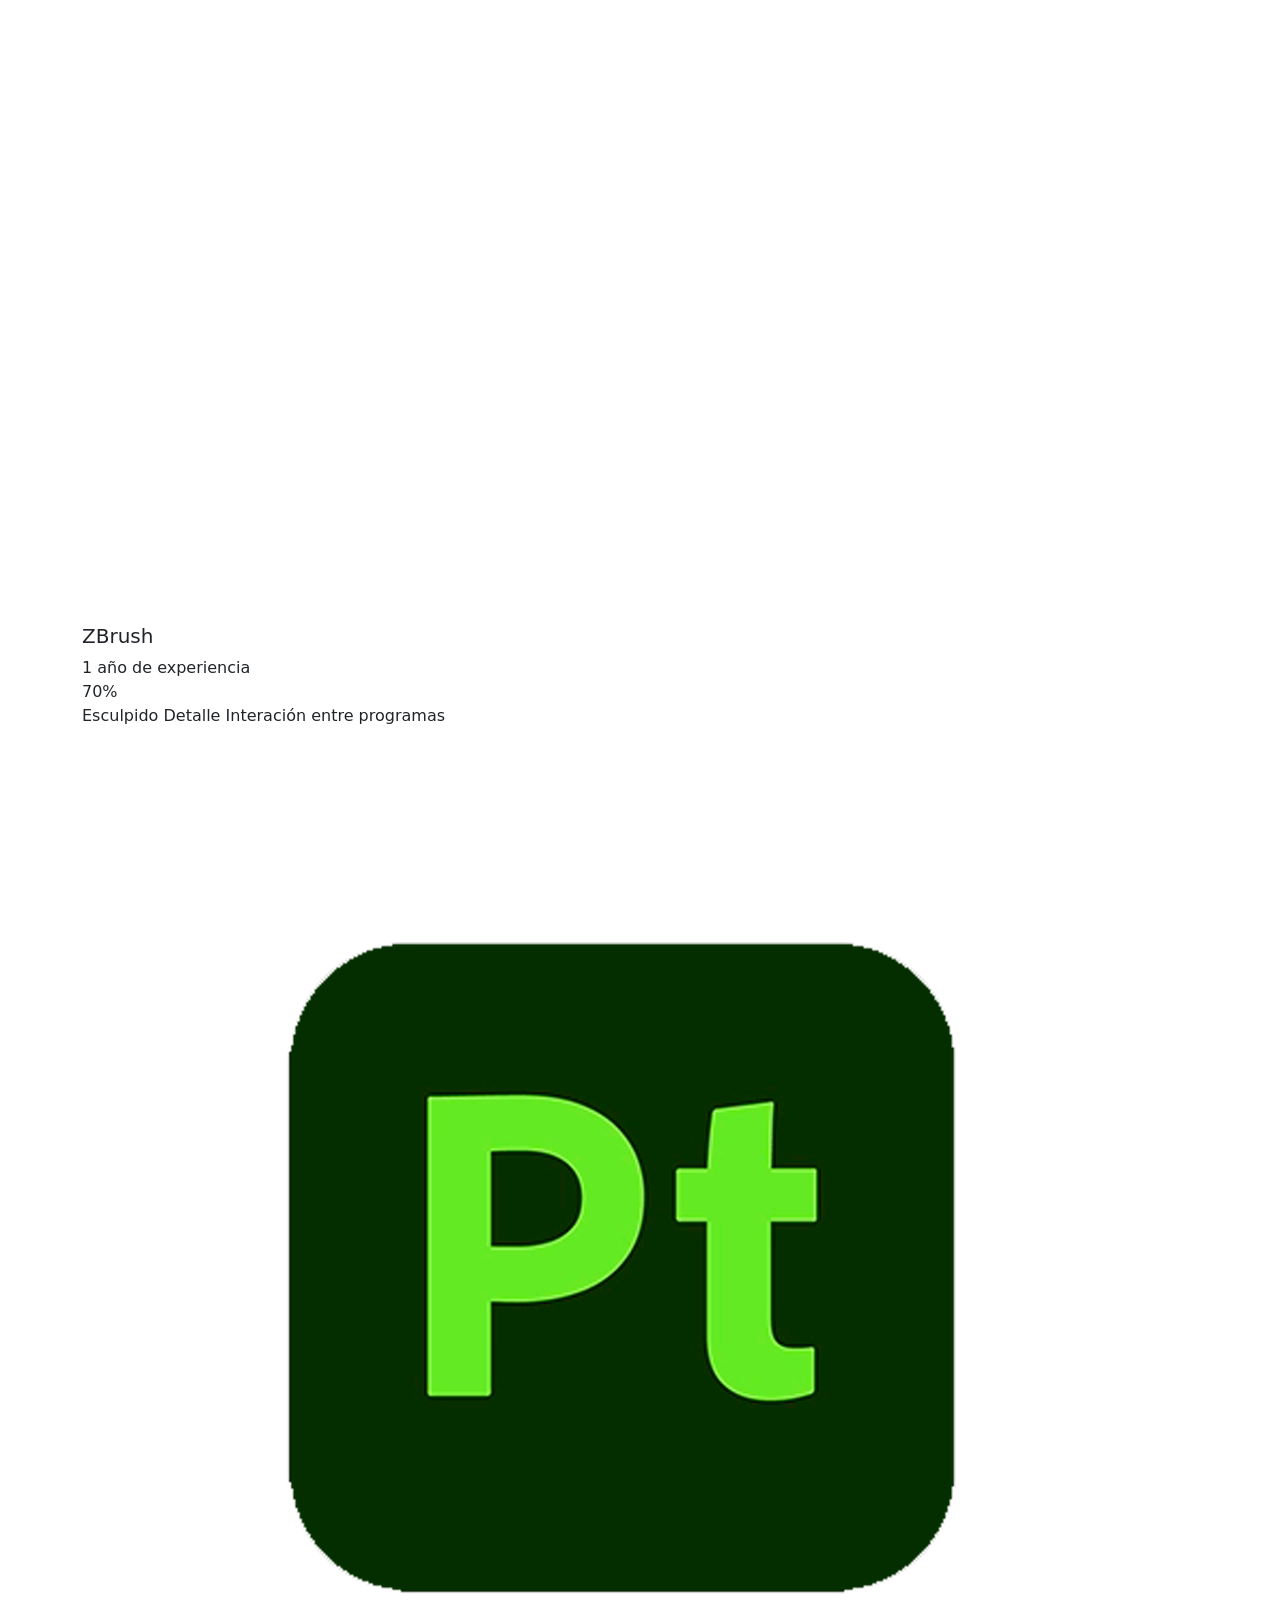
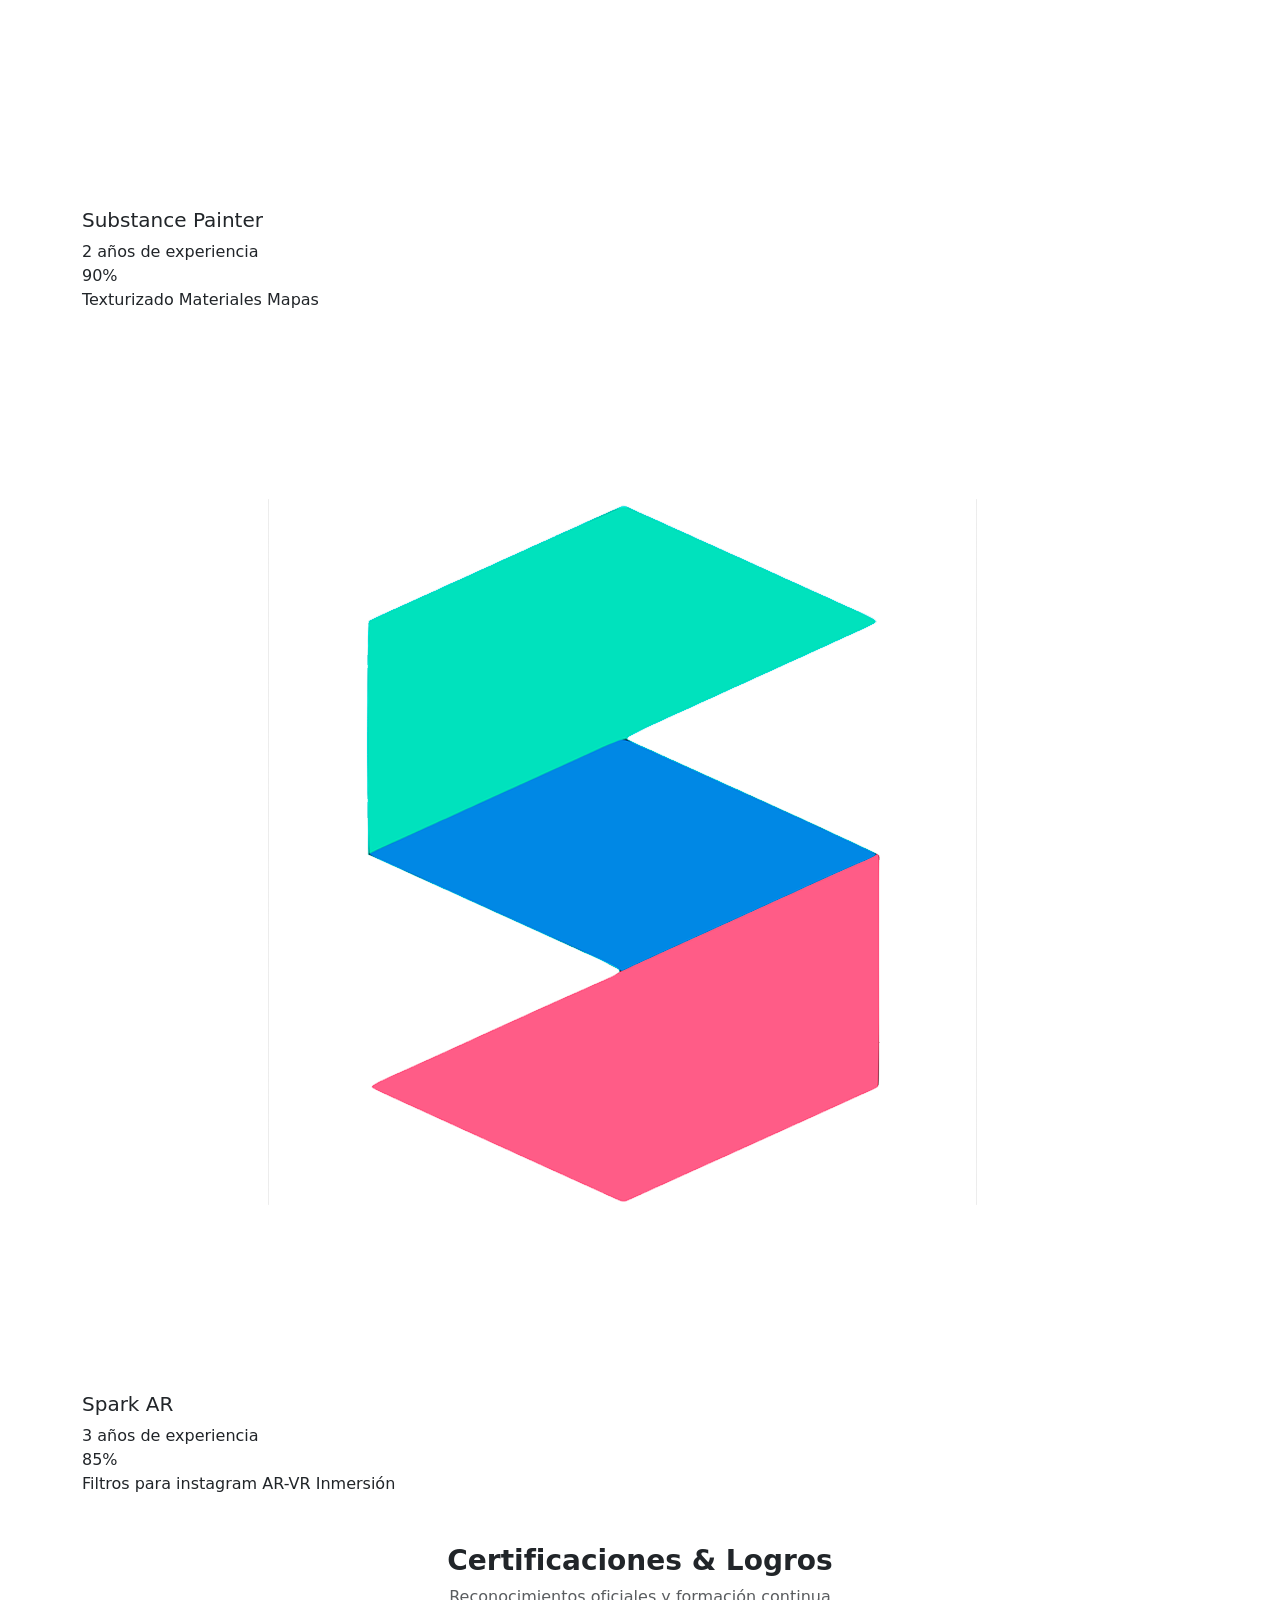
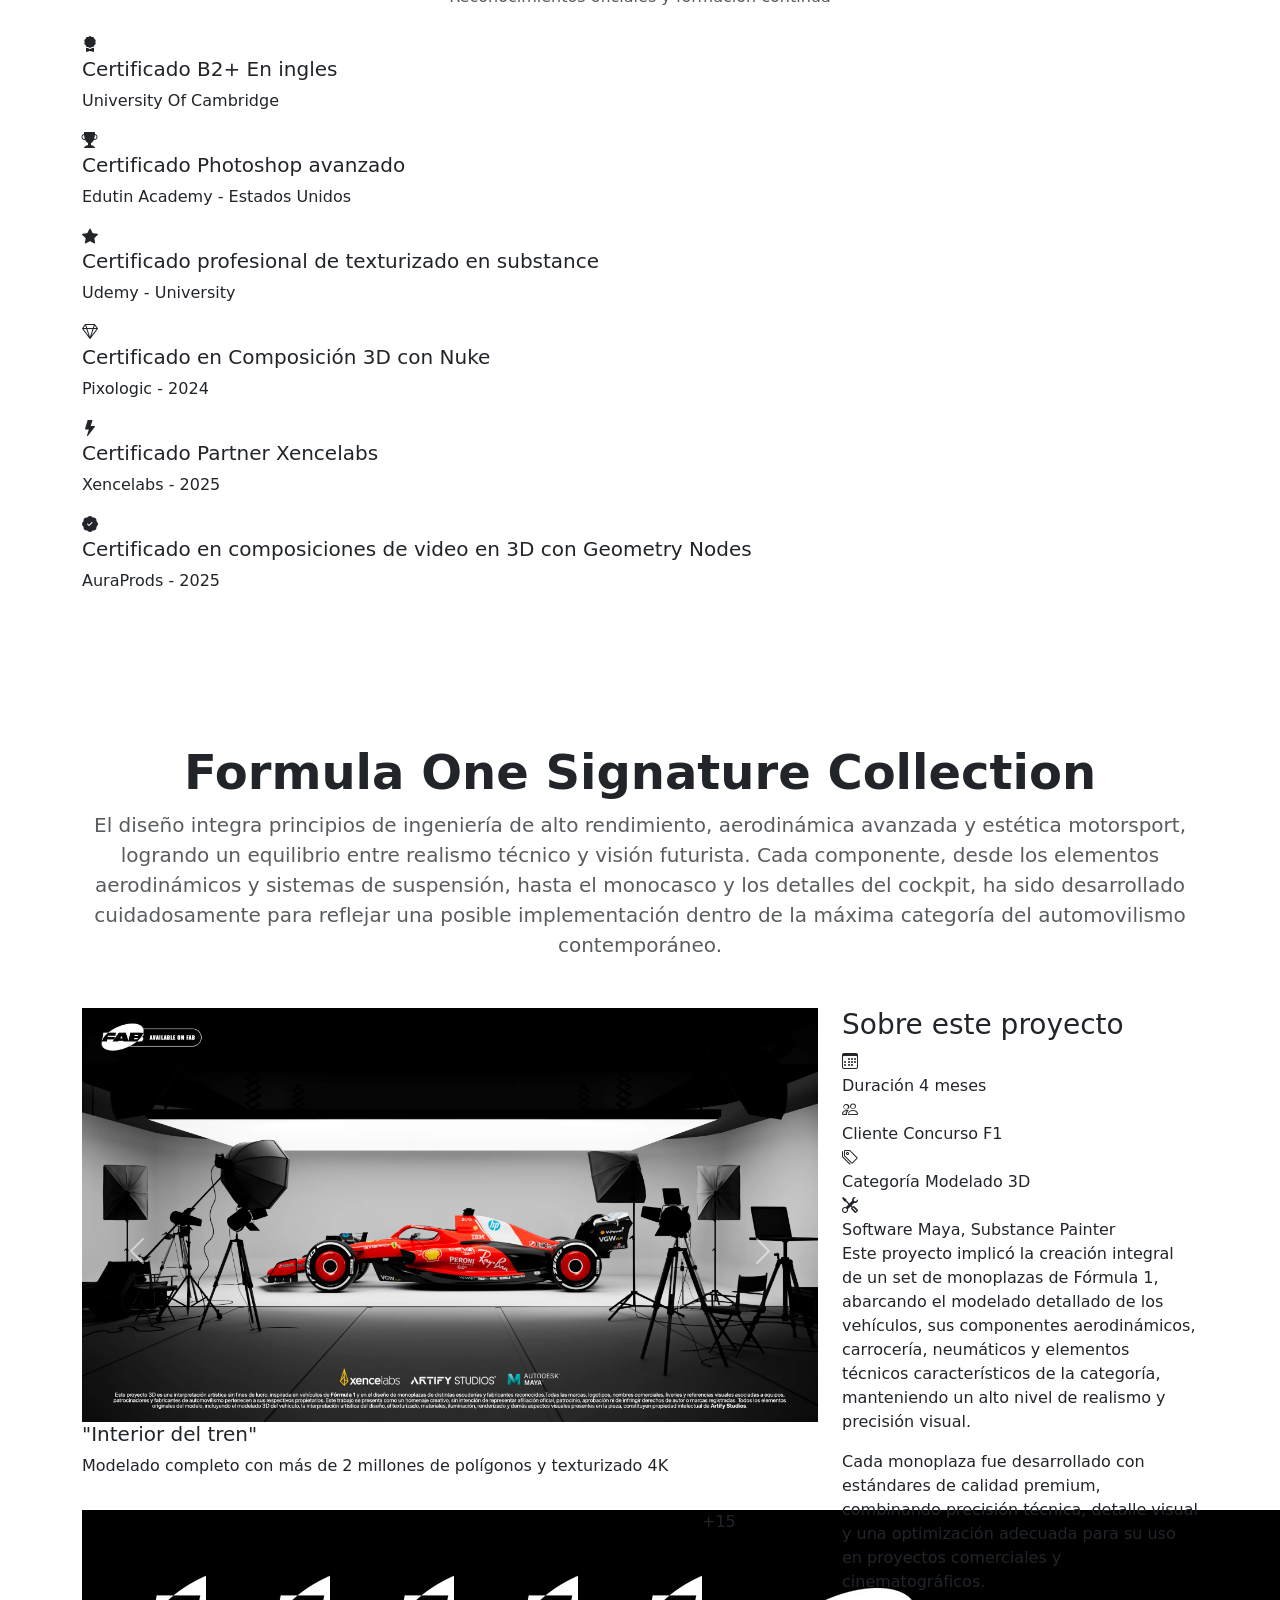
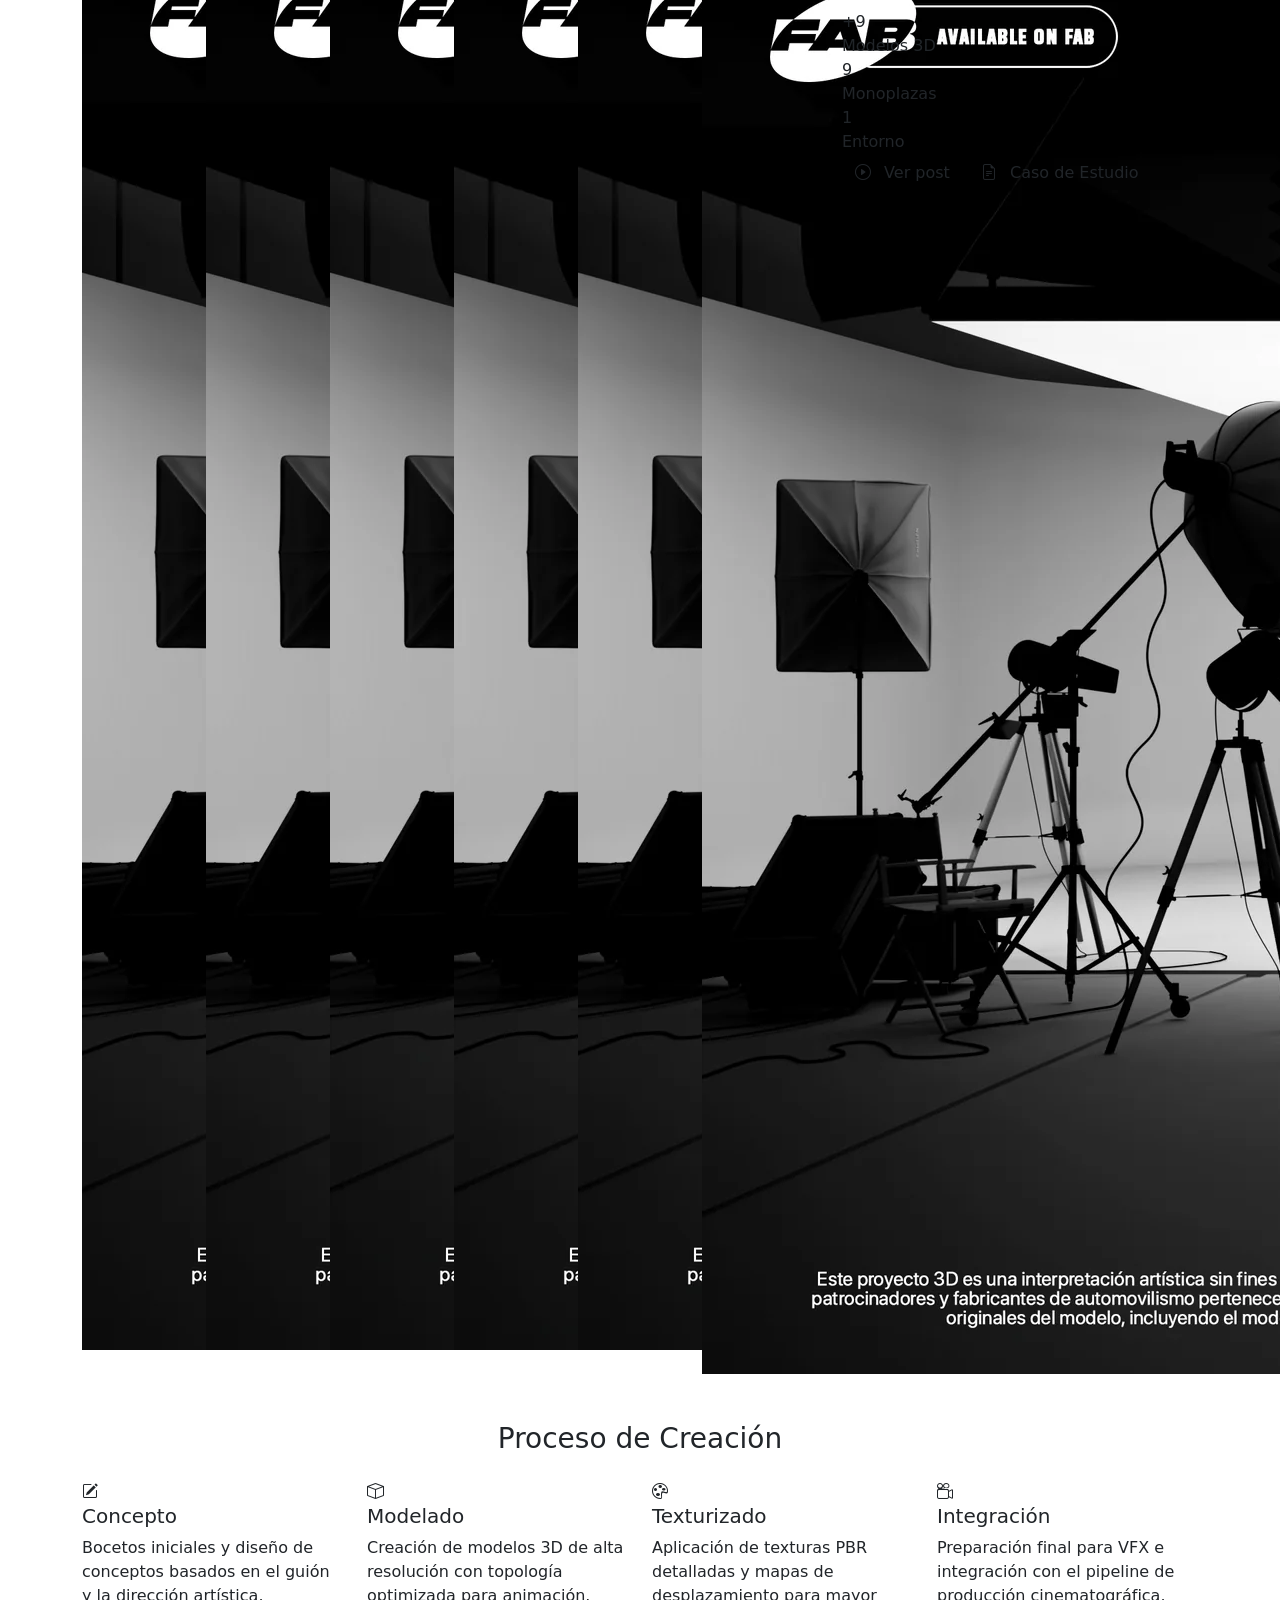
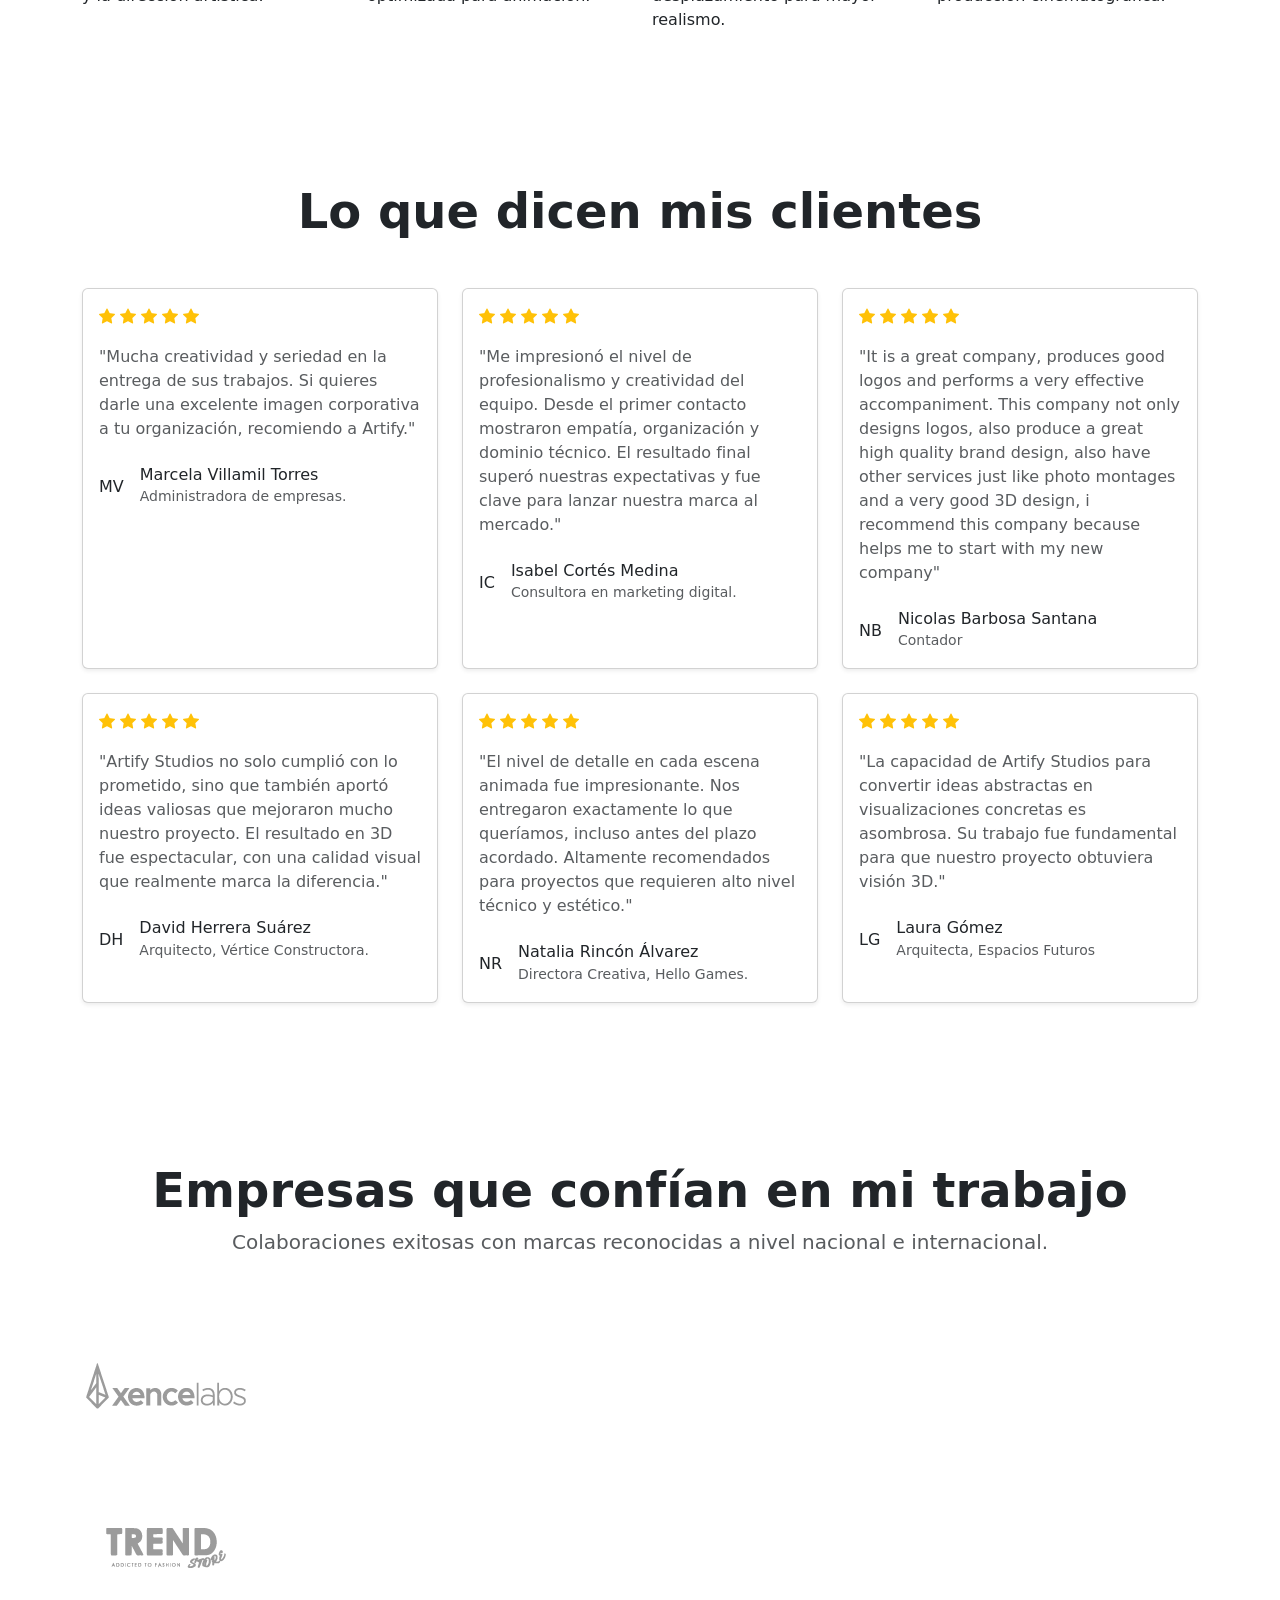
==== commit d56d938d: "pagina web de portfolio completa al 90%" ====
--- a/index.html
+++ b/index.html
@@ -1,6 +1,7 @@
 <!DOCTYPE html>
 <html lang="es">
 <head>
+    <script src="Script/skeleton.js"></script>
     <meta charset="UTF-8">
     <meta name="viewport" content="width=device-width, initial-scale=1, minimum-scale=1, maximum-scale=1">
 <meta name="apple-mobile-web-app-capable" content="yes">
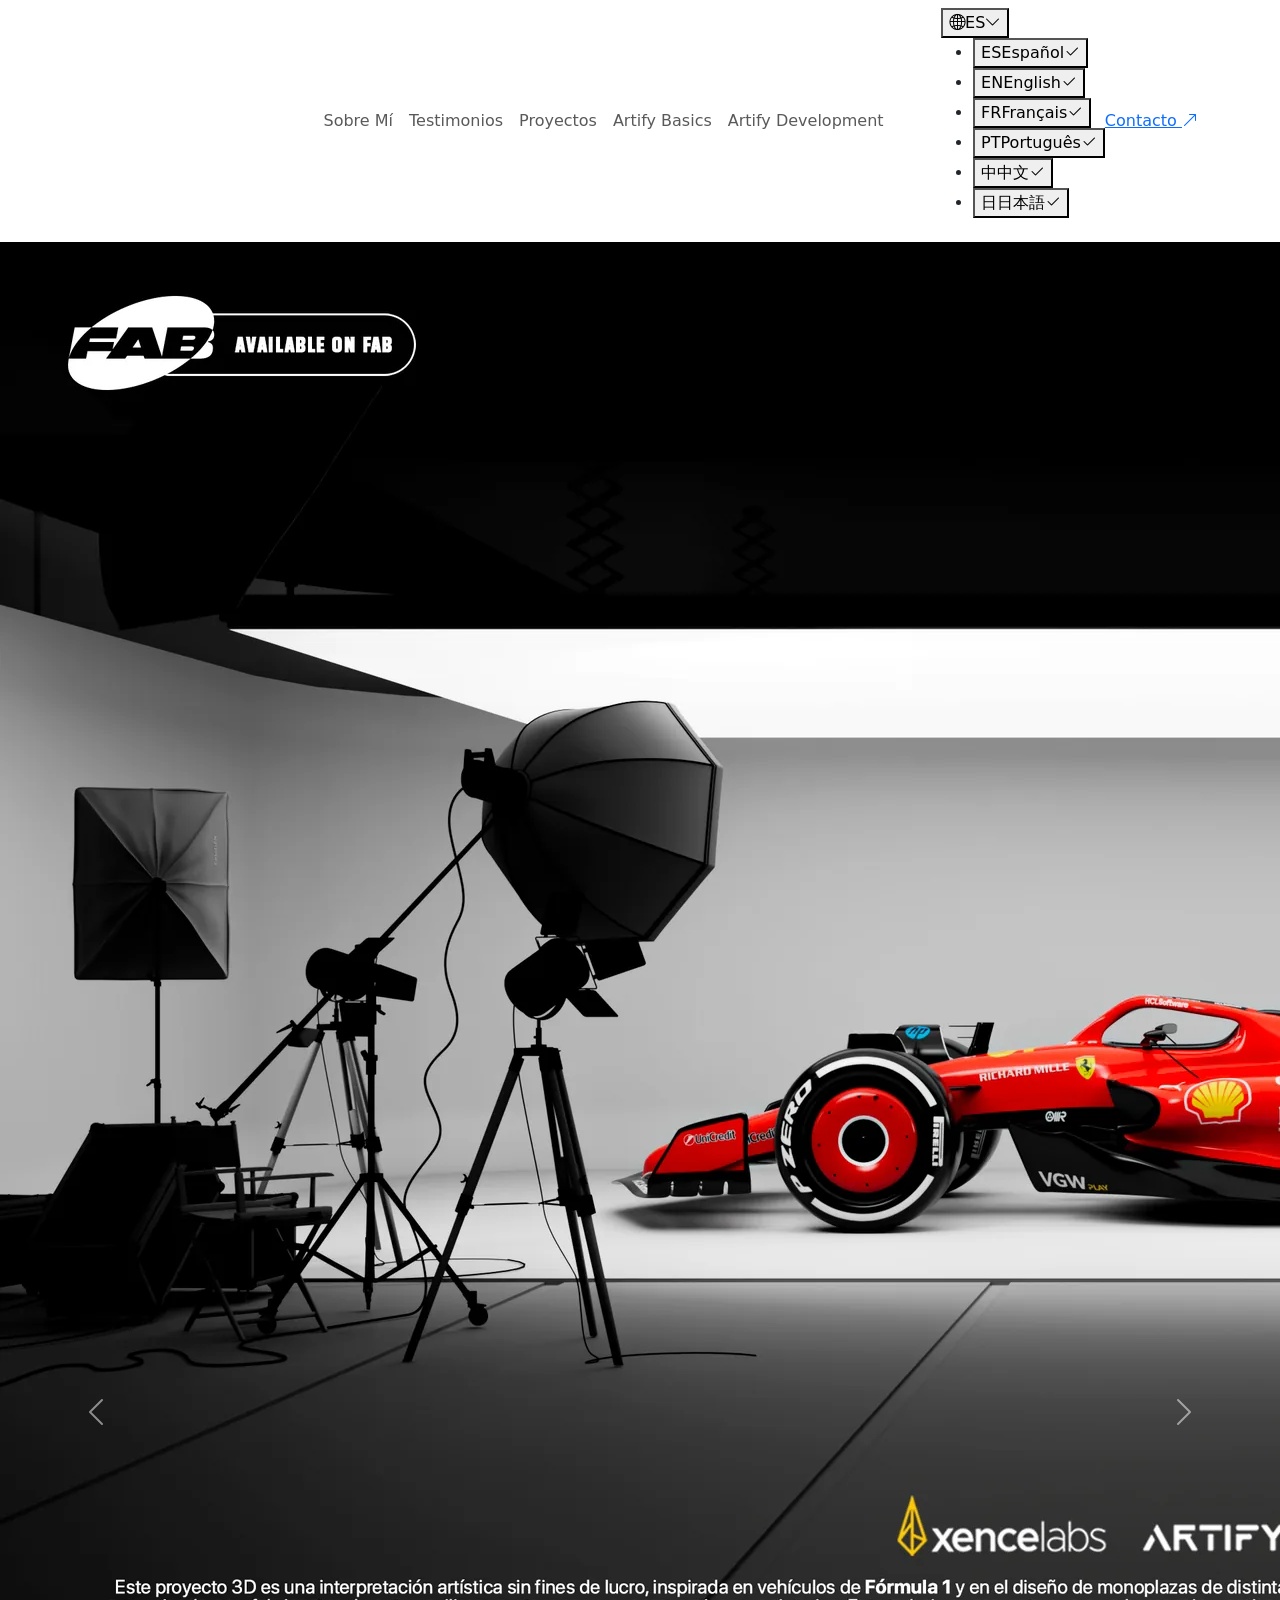
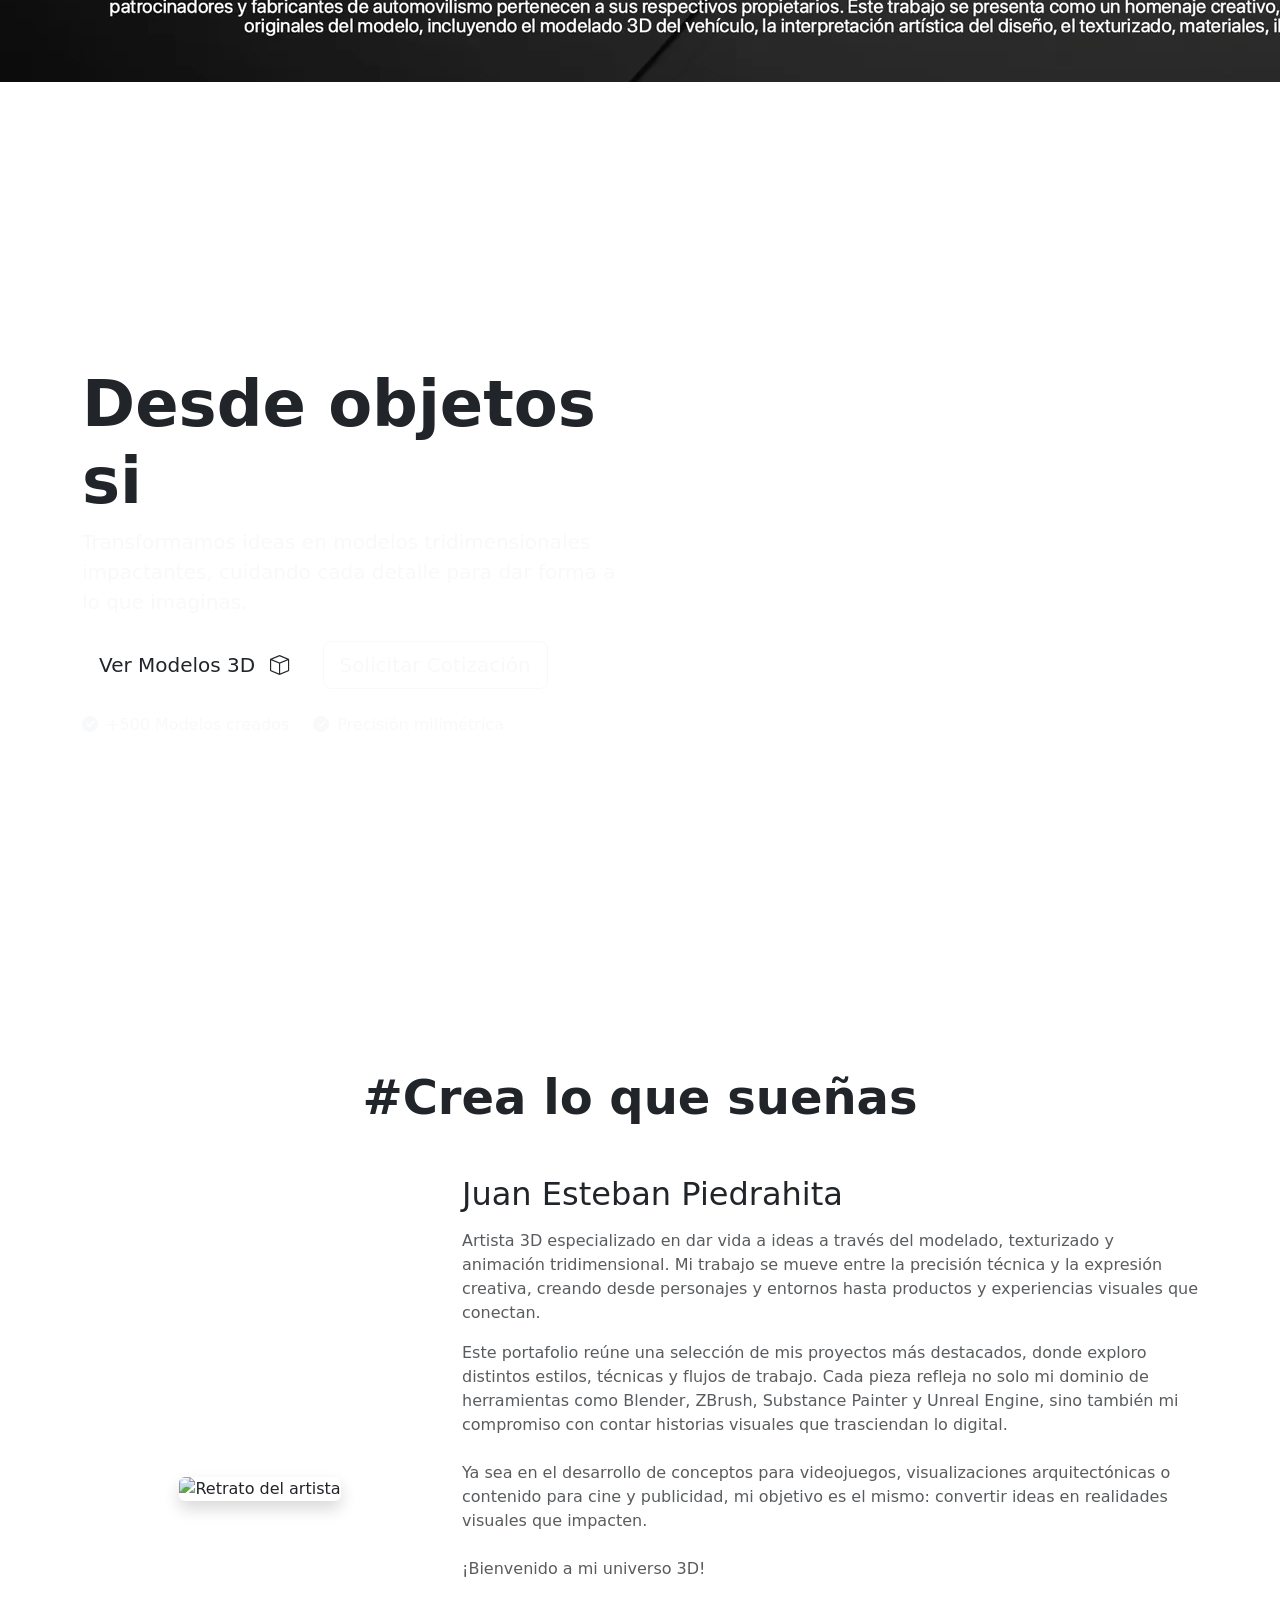
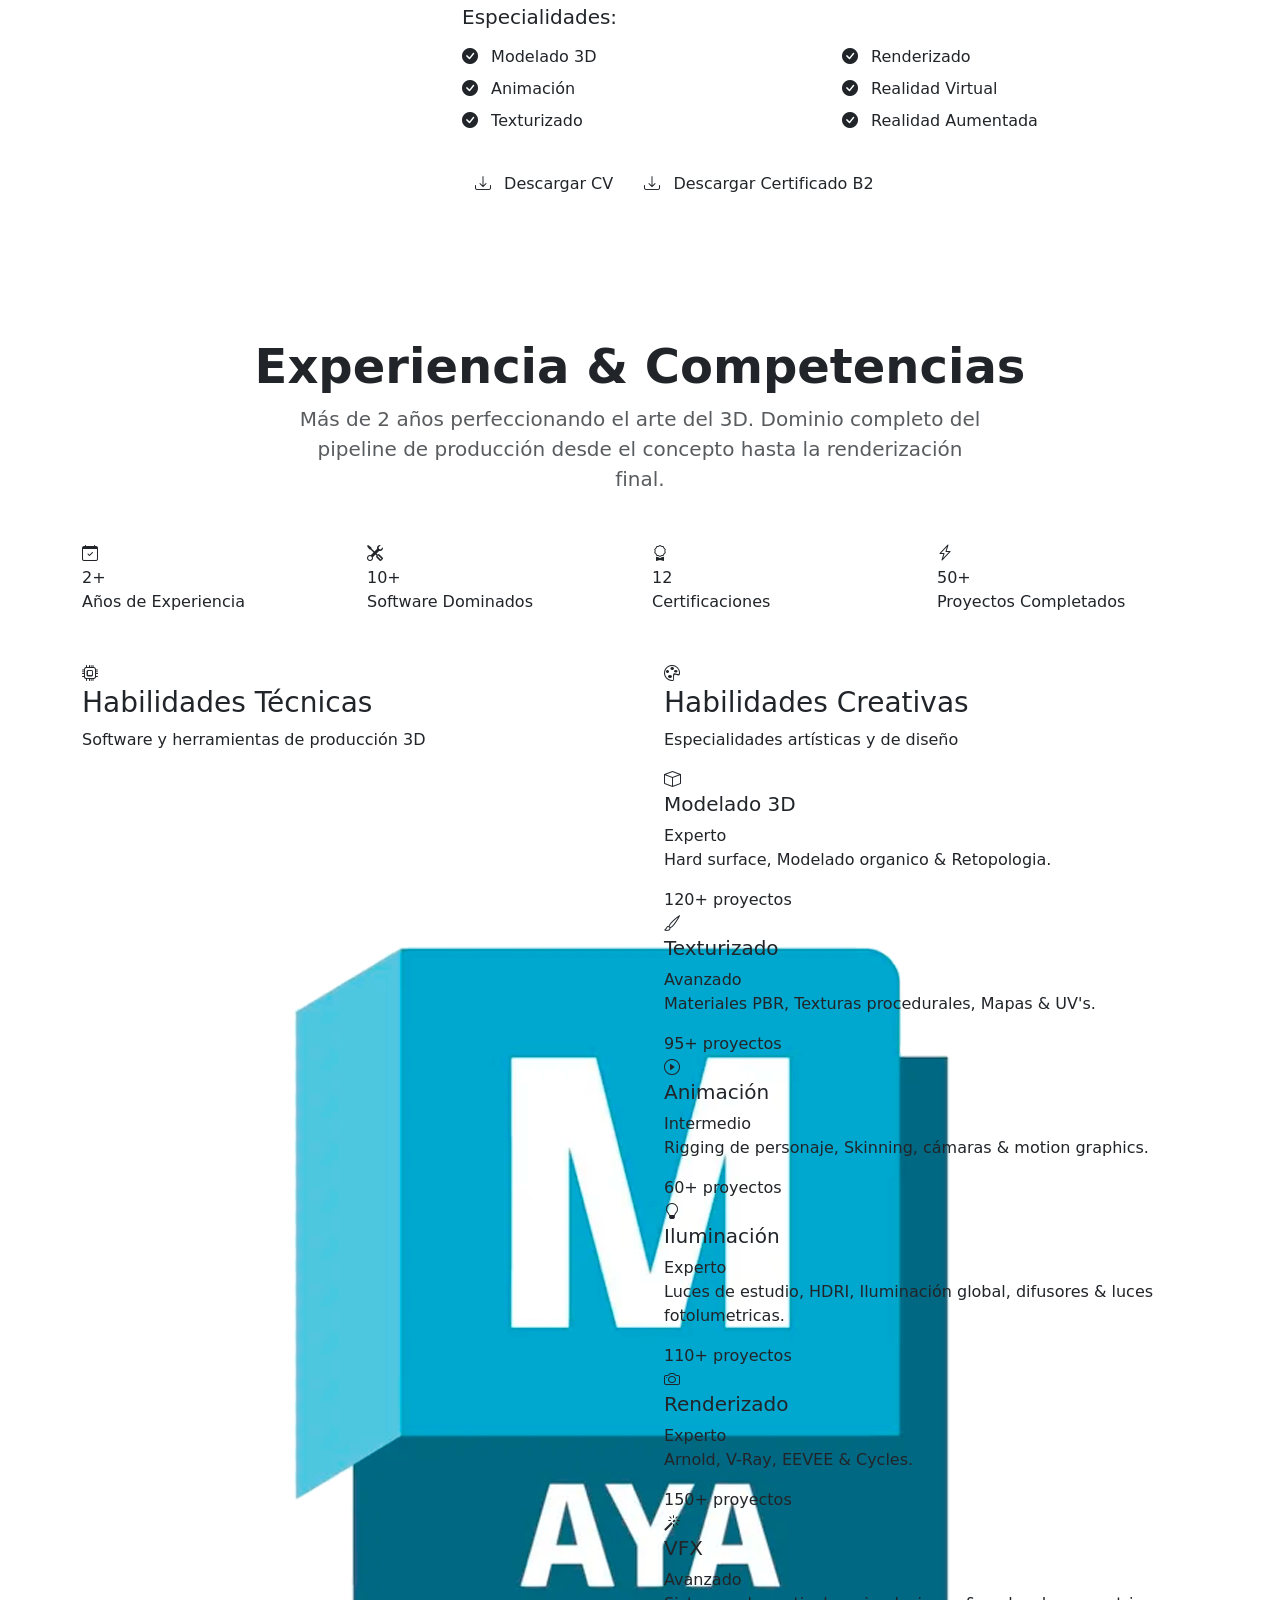
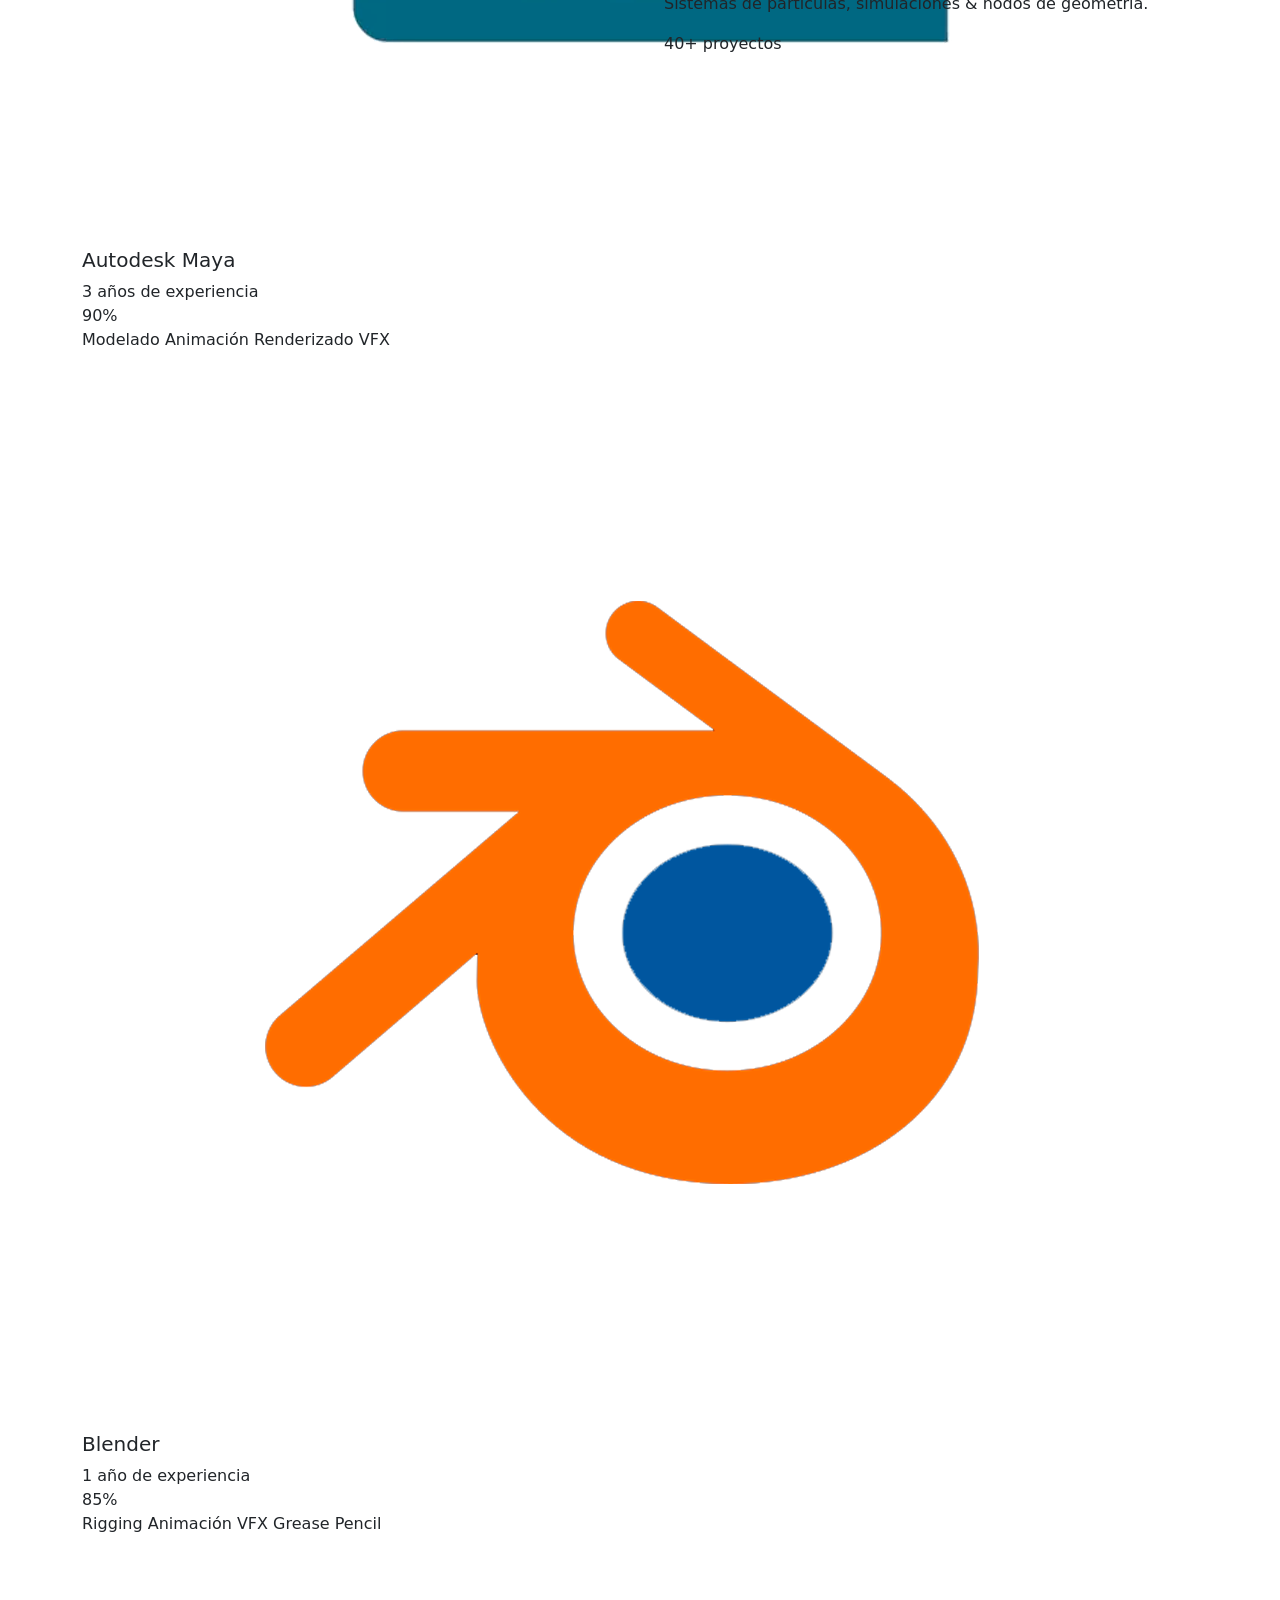
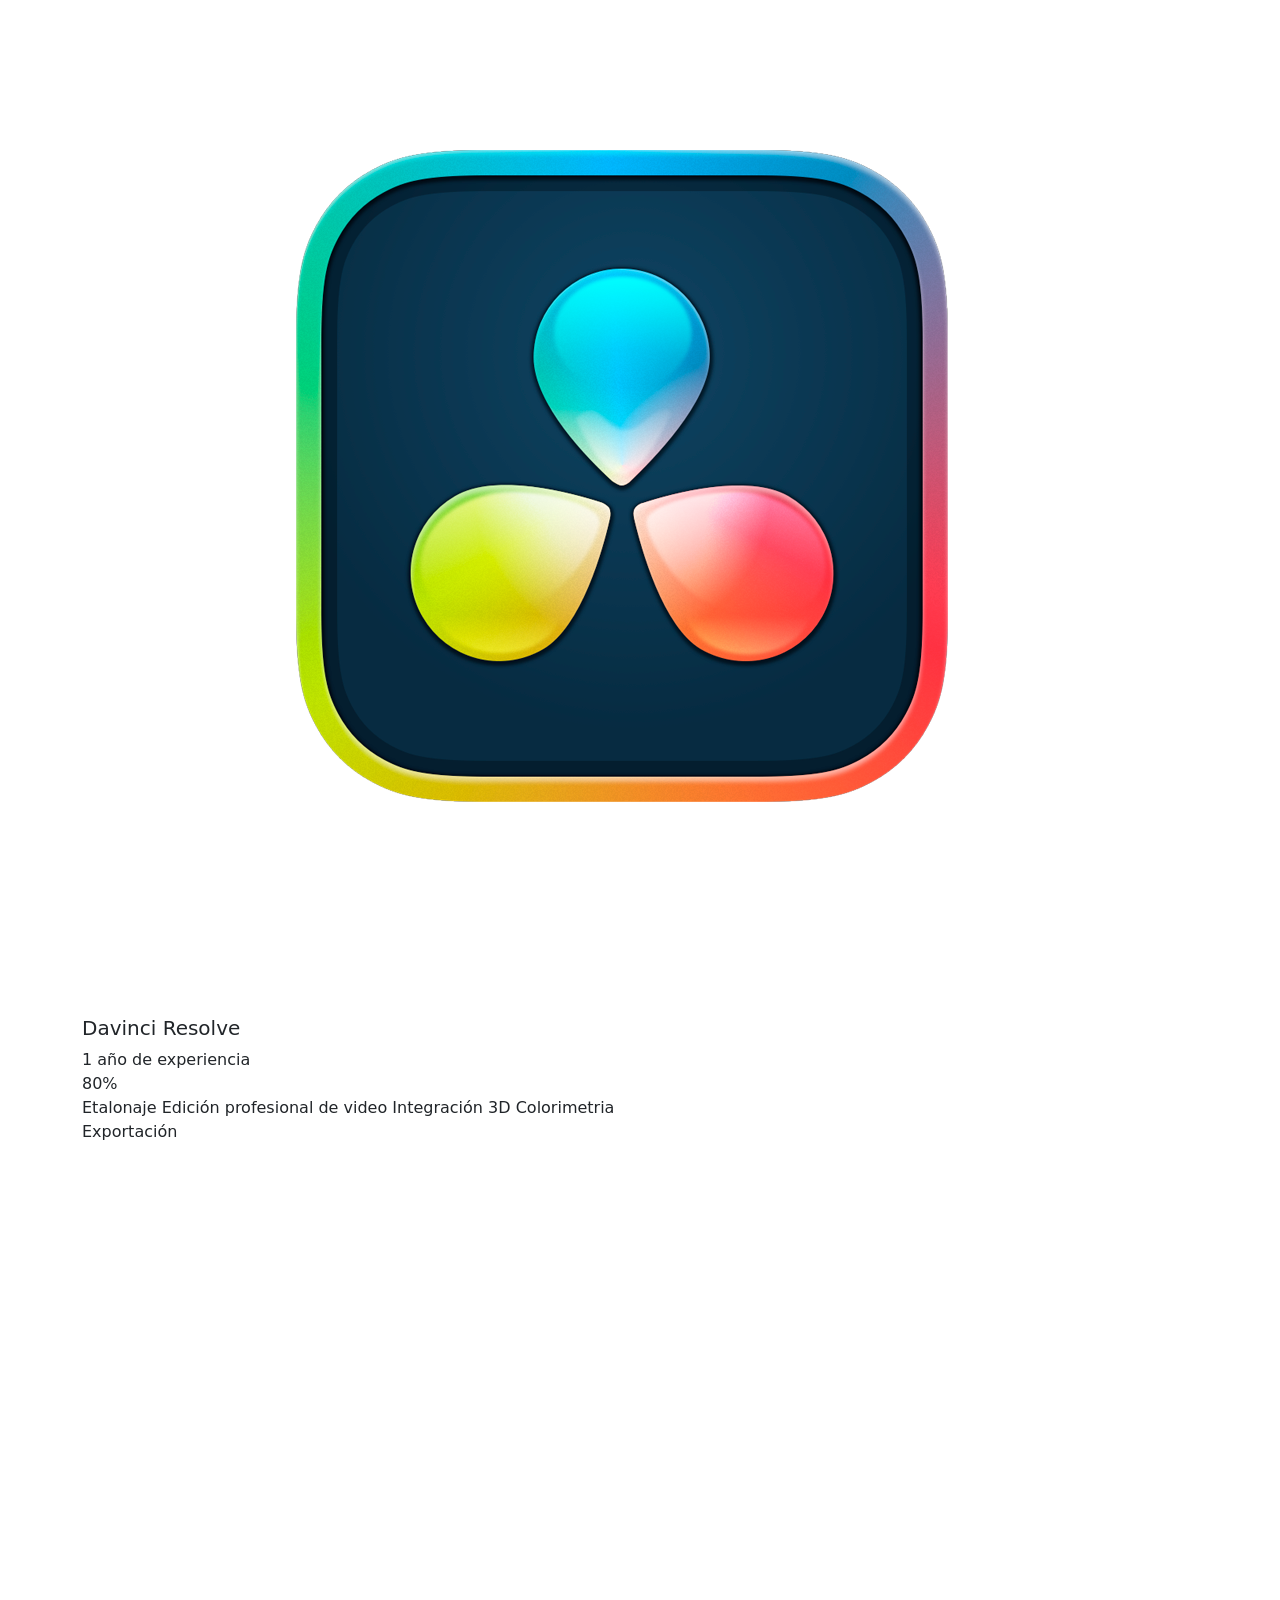
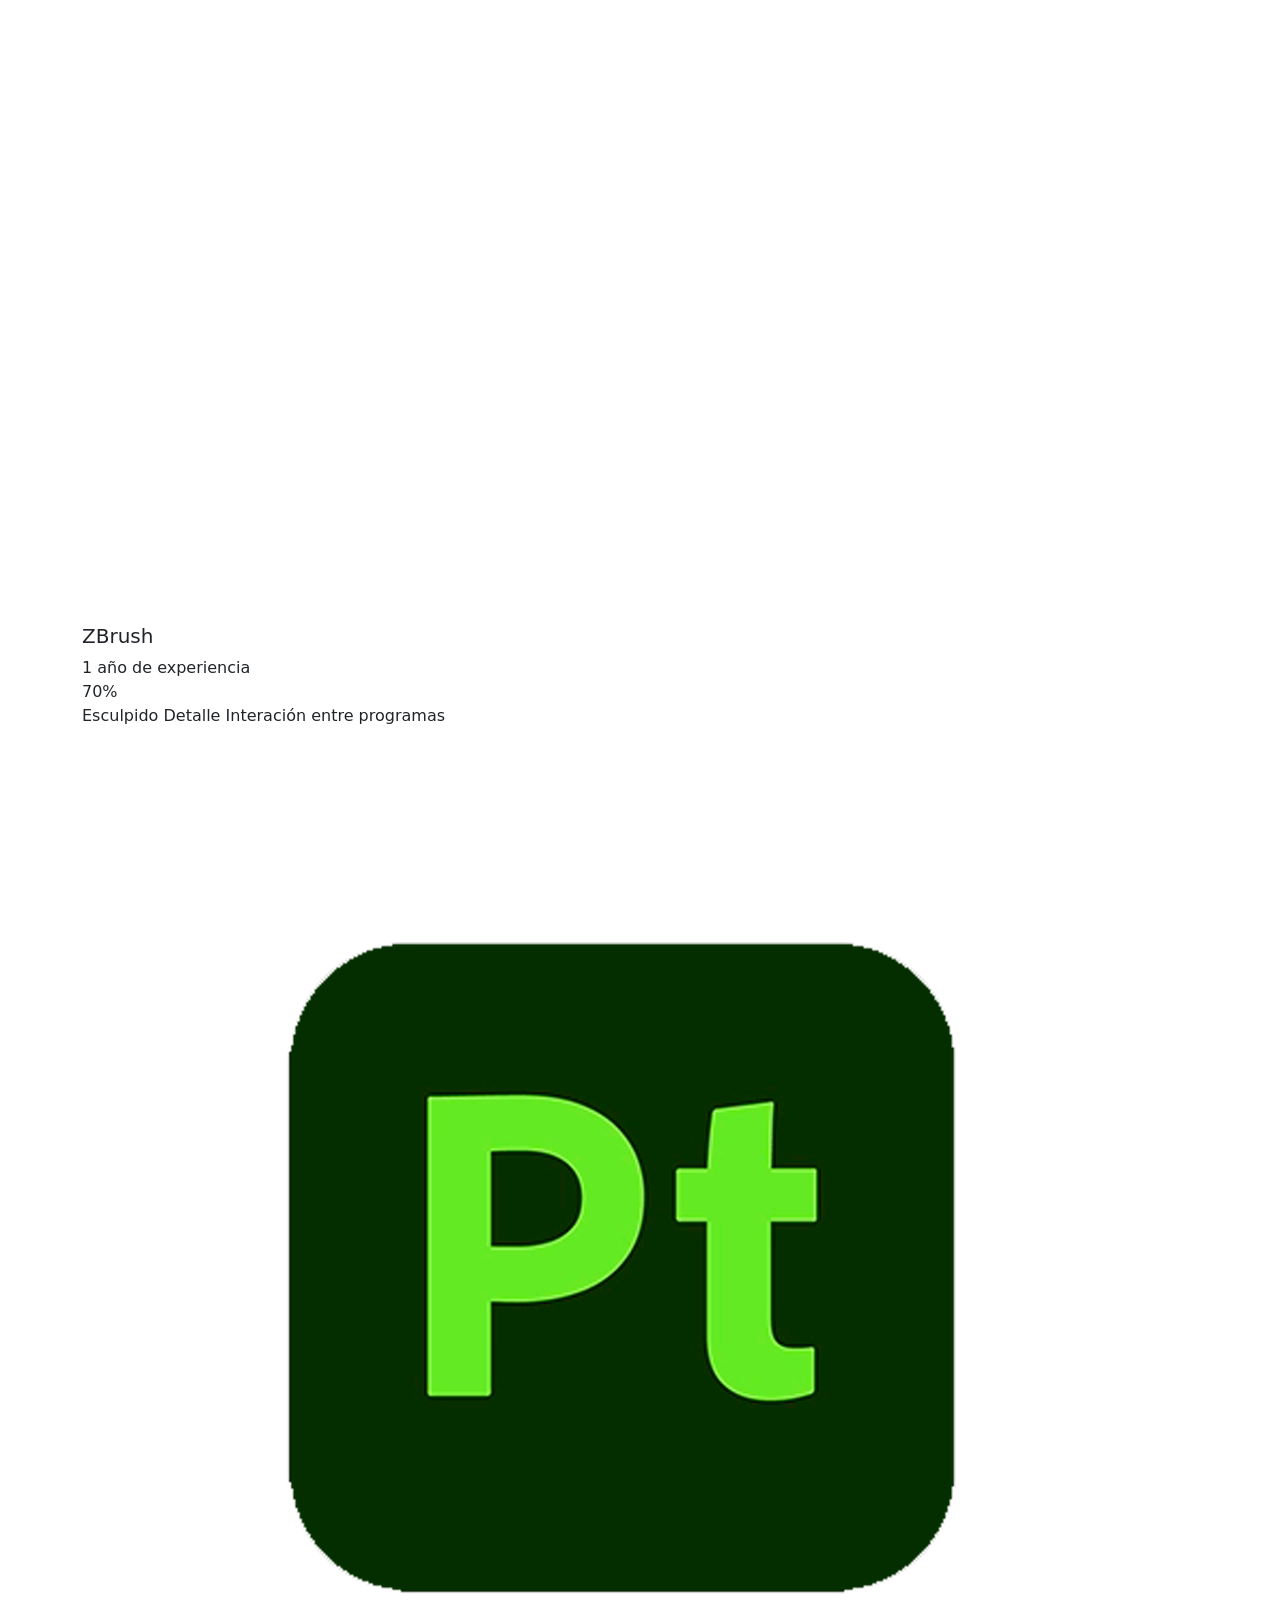
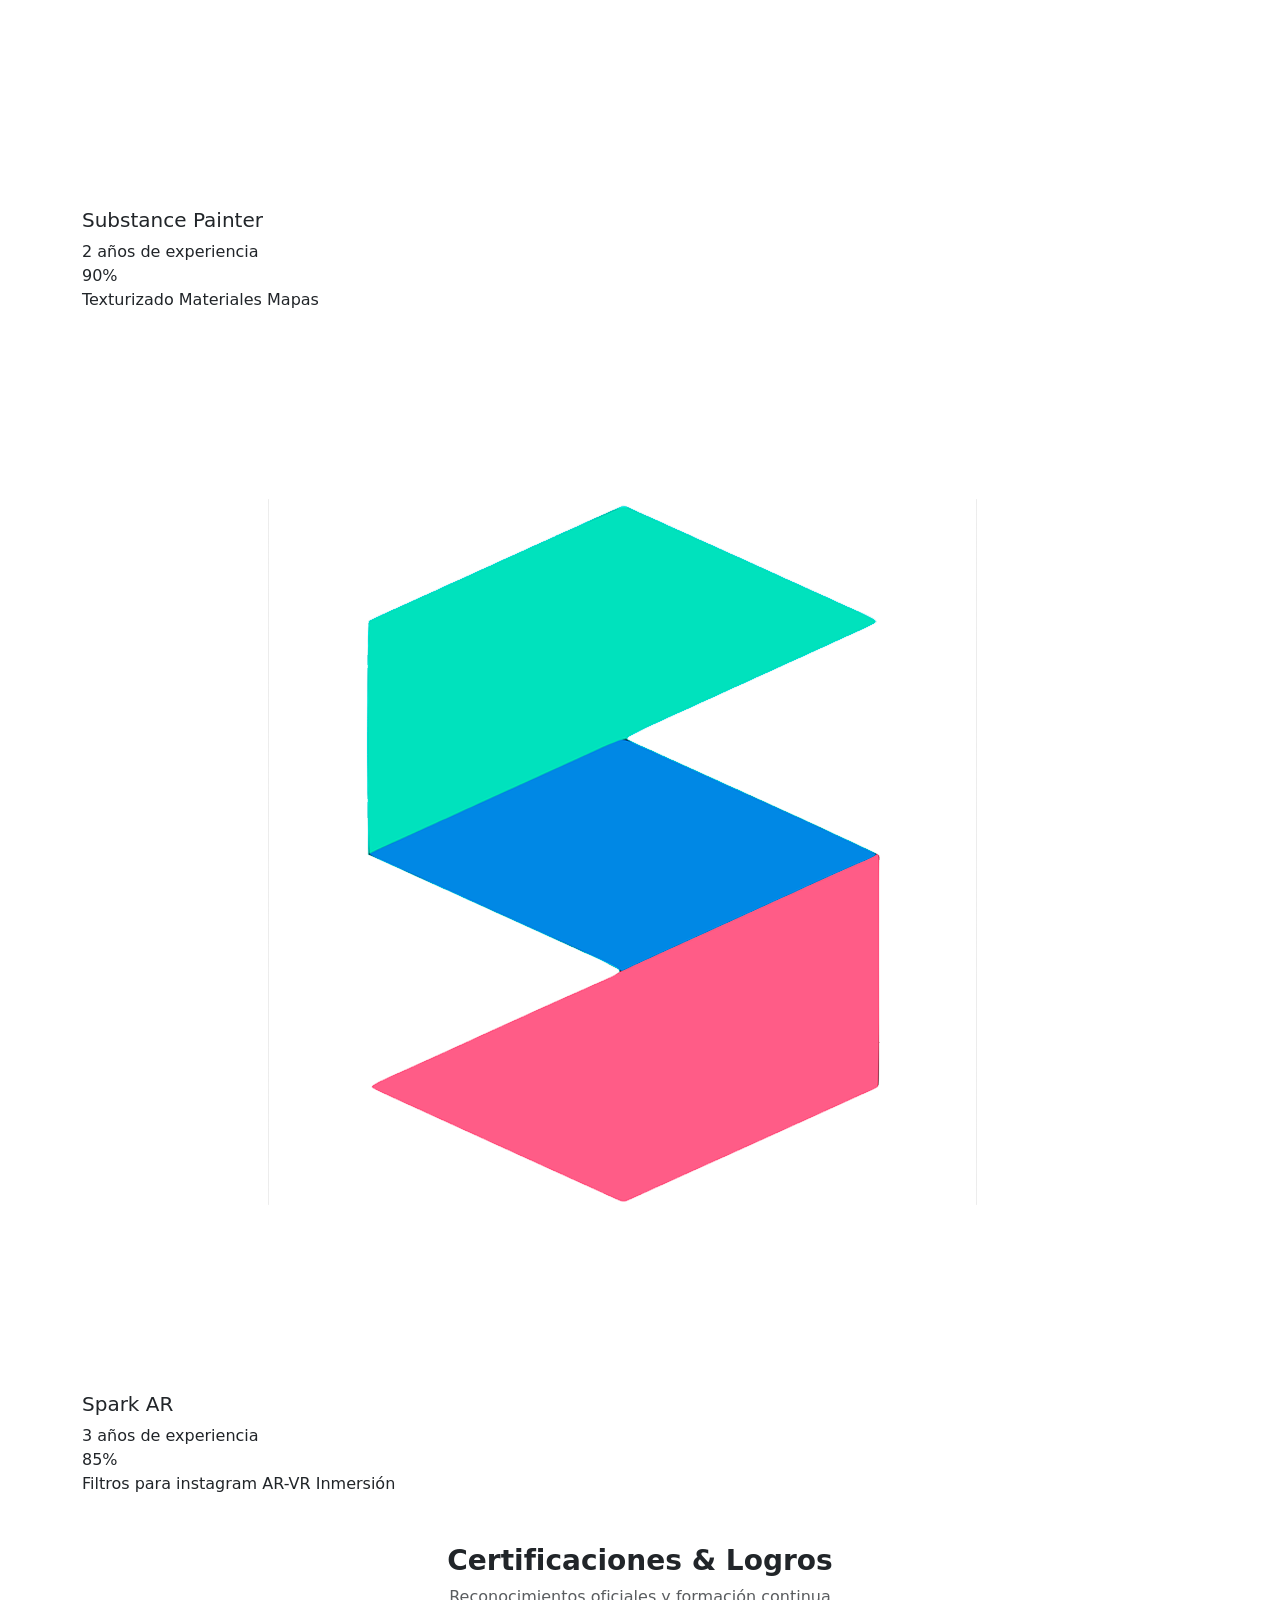
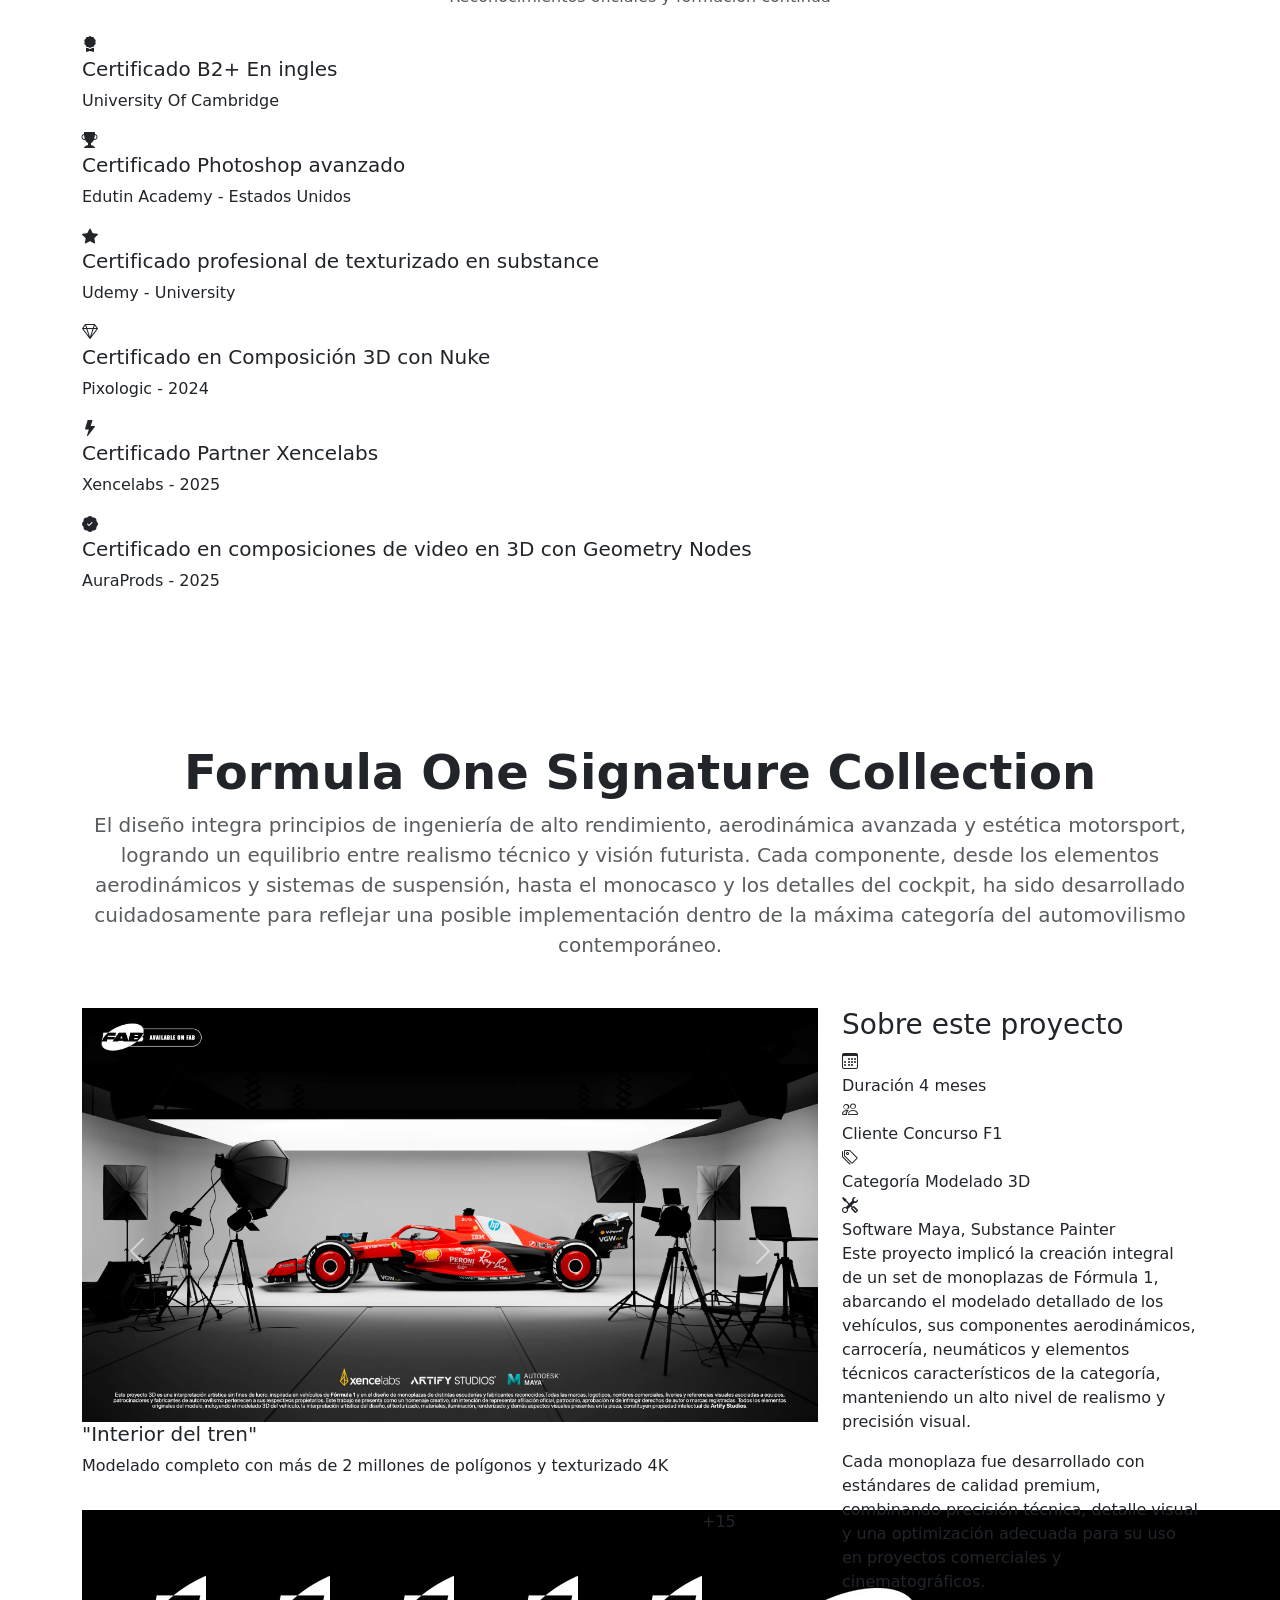
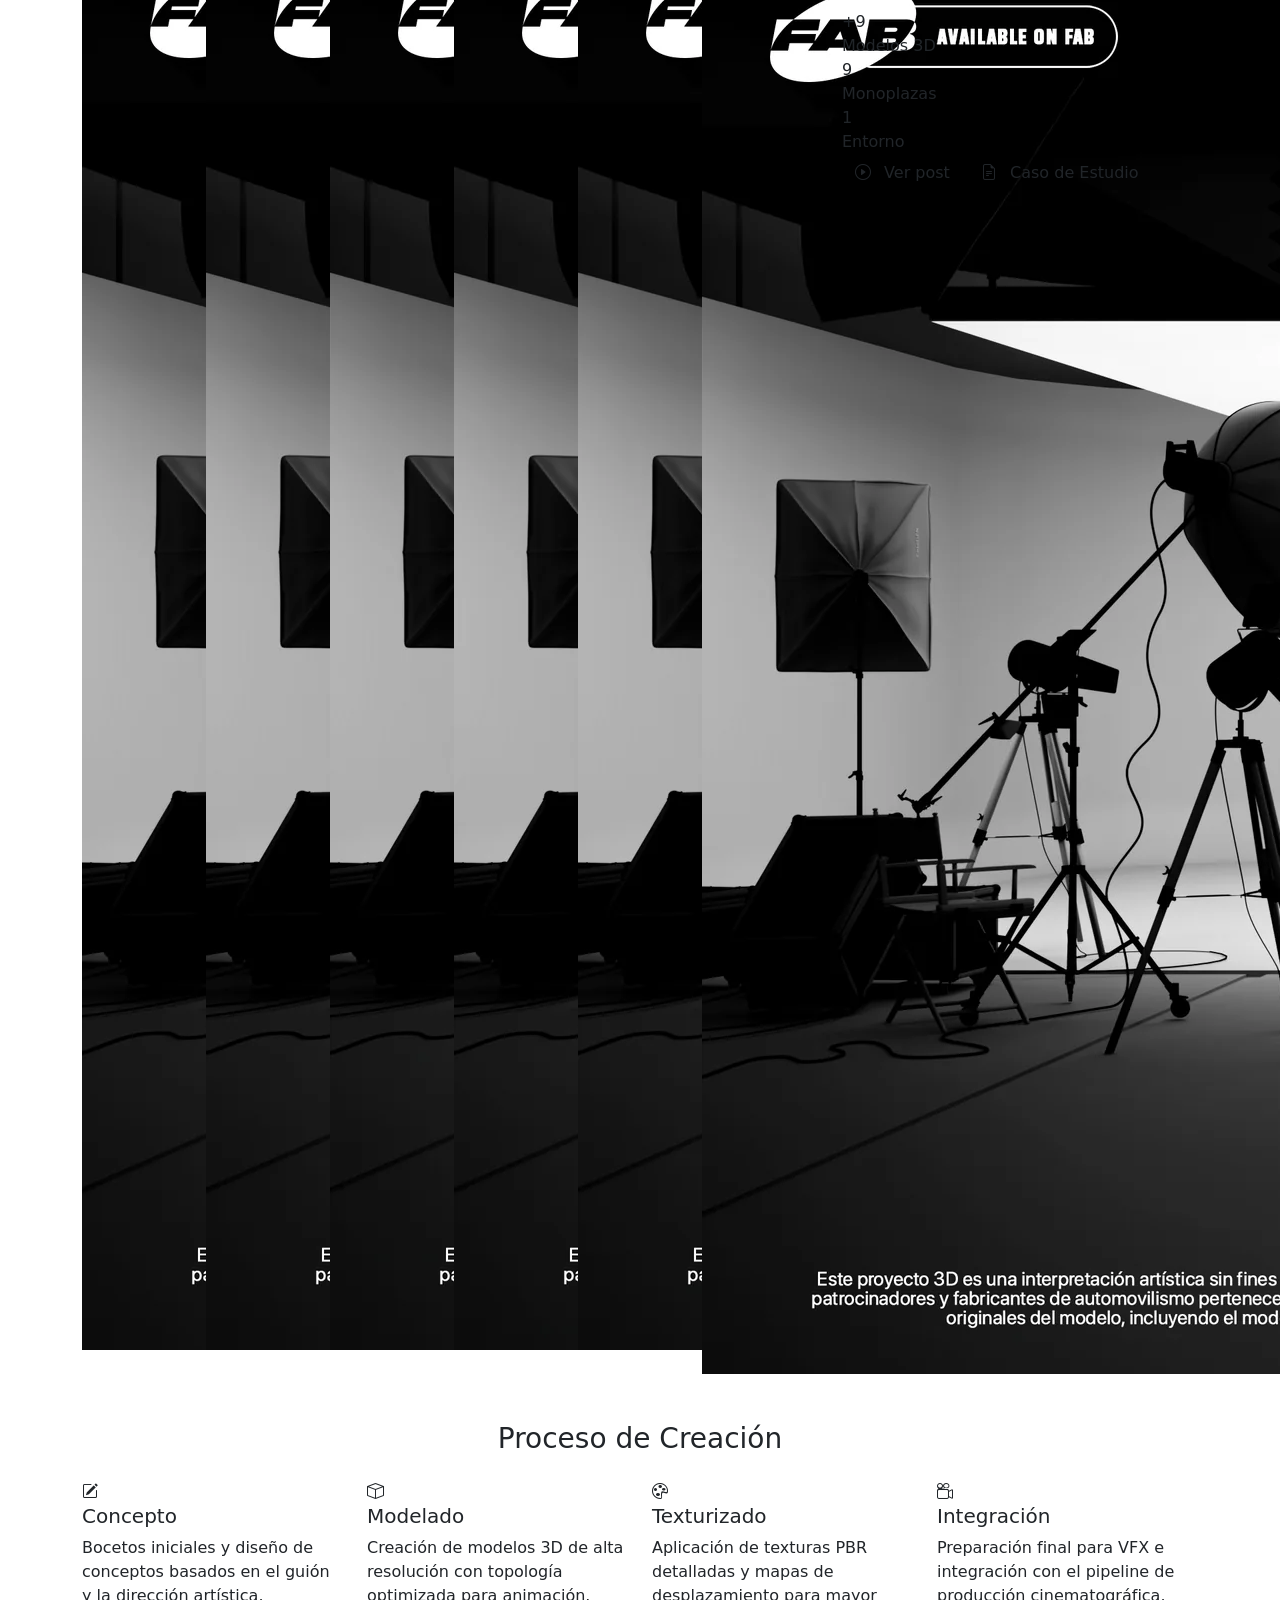
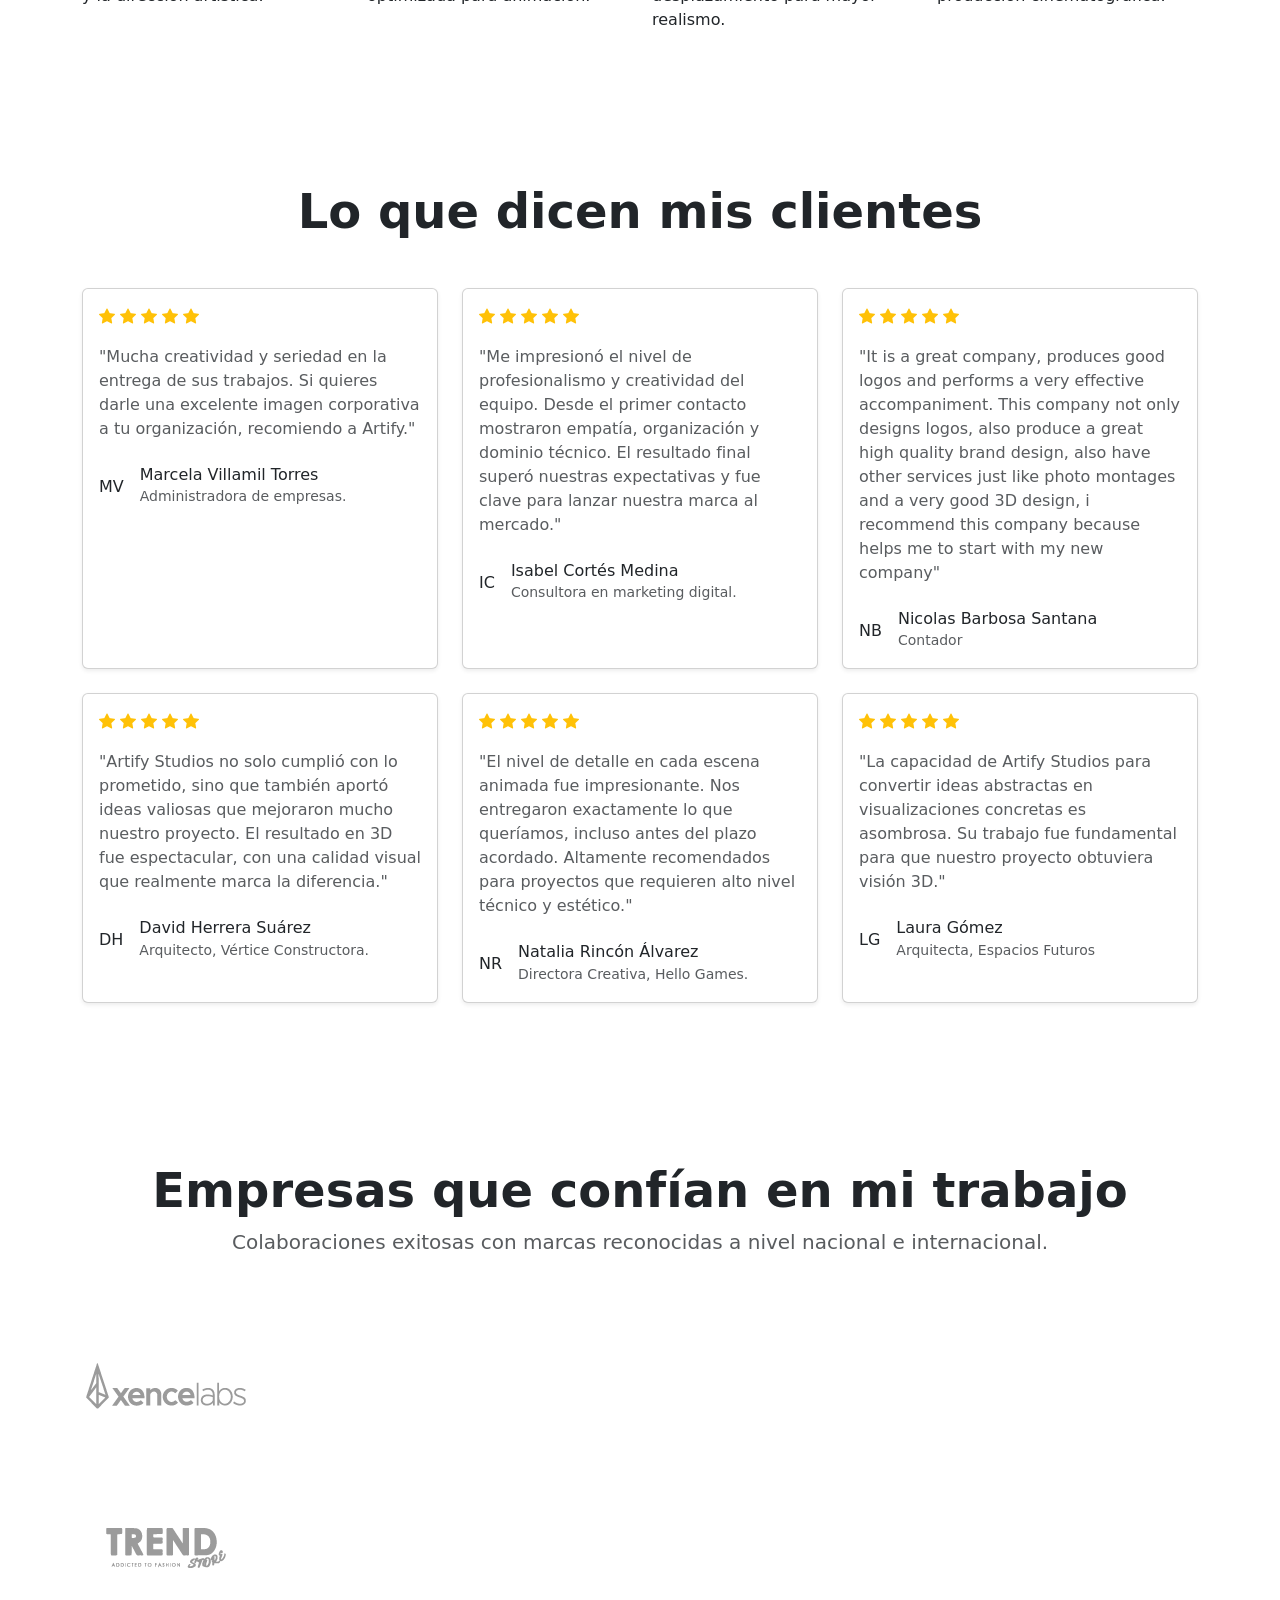
==== commit b1c85c75: "pagina web de portfolio completa al 90%" ====
--- a/index.html
+++ b/index.html
@@ -86,6 +86,7 @@
         @media (prefers-reduced-motion: reduce) { .promo-overlay, .promo-modal { transition: none; } }
     </style>
     <script src="Script/i18n.js"></script>
+    <script src="Script/protect.js"></script>
 </head>
 <body>
     <!-- Header/Navbar -->
@@ -448,7 +449,7 @@
             
             <div class="row align-items-center">
                 <div class="col-lg-4 text-center mb-4 mb-lg-0">
-                    <img src="img/Foto de perfil/3.avif" 
+                    <img src="img/Foto de perfil/3.png" 
                          alt="Retrato del artista" class="img-fluid rounded shadow">
                 </div>
                 <div class="col-lg-8">
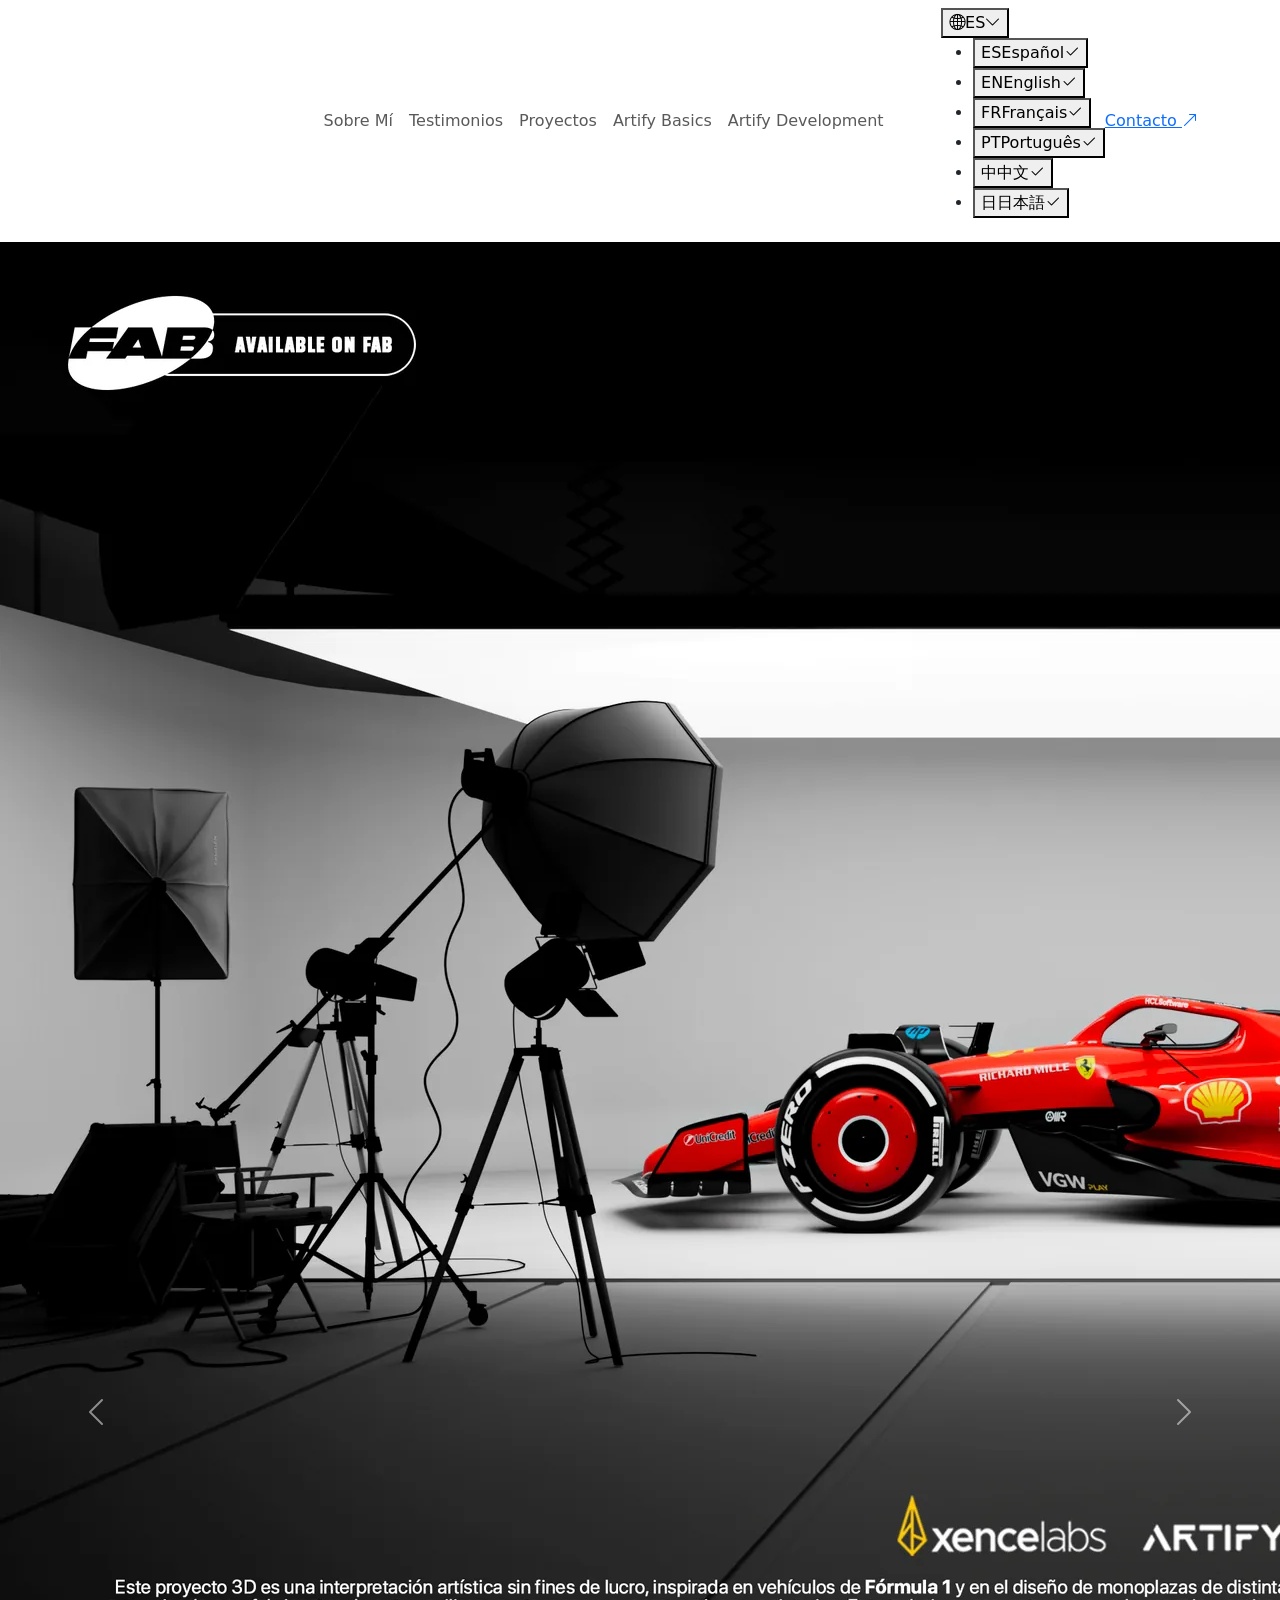
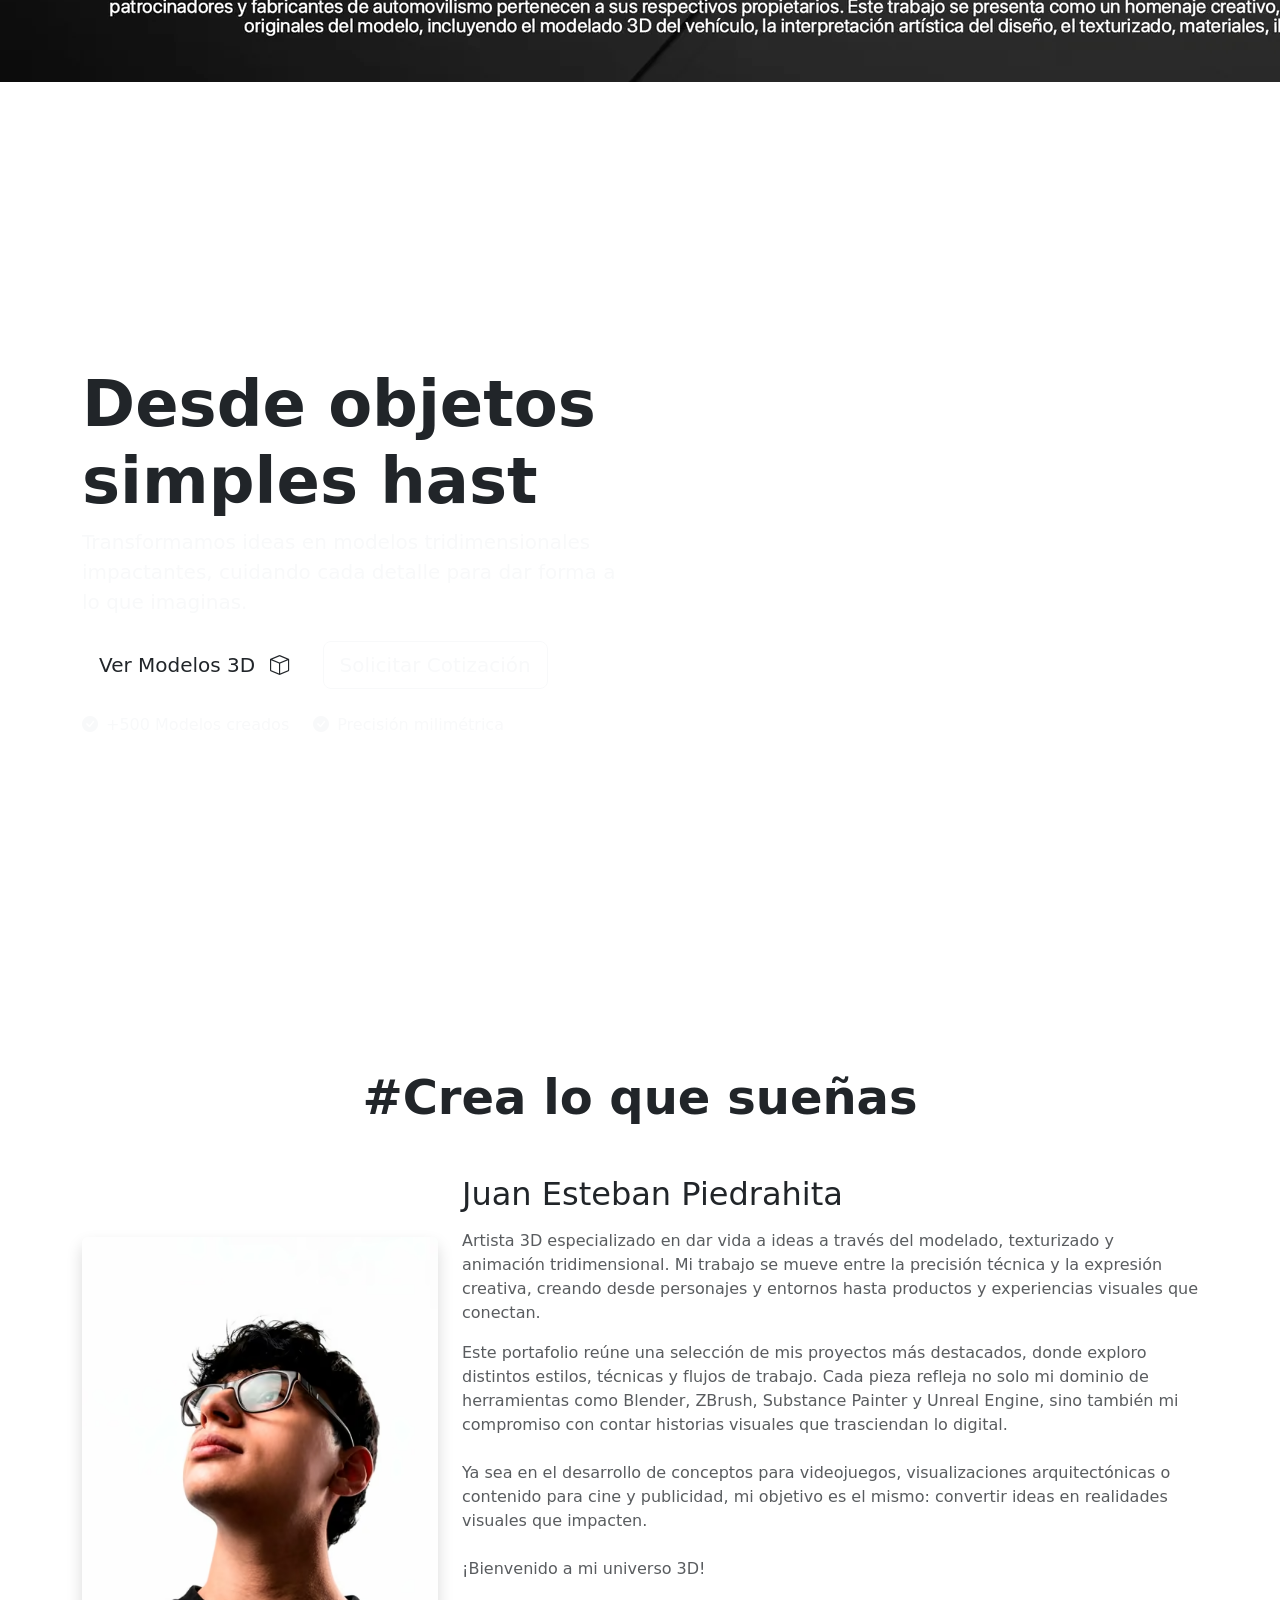
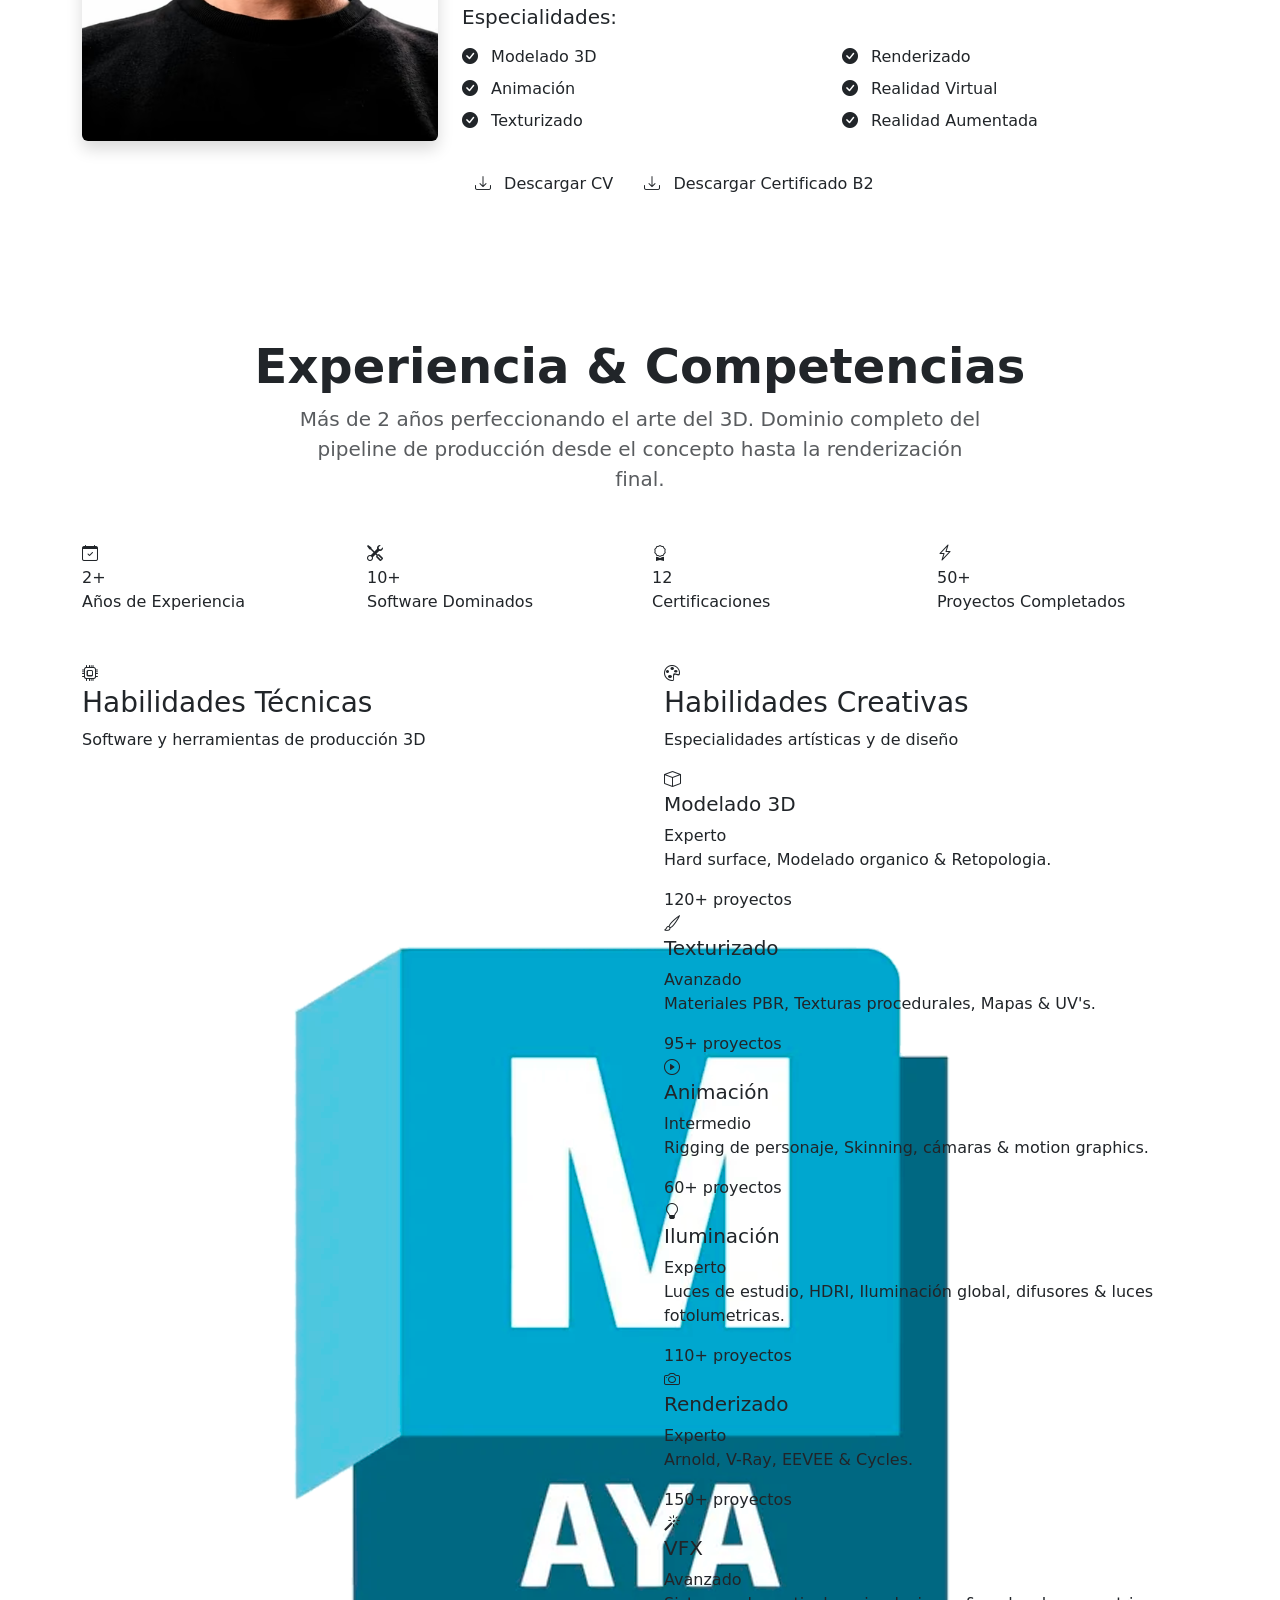
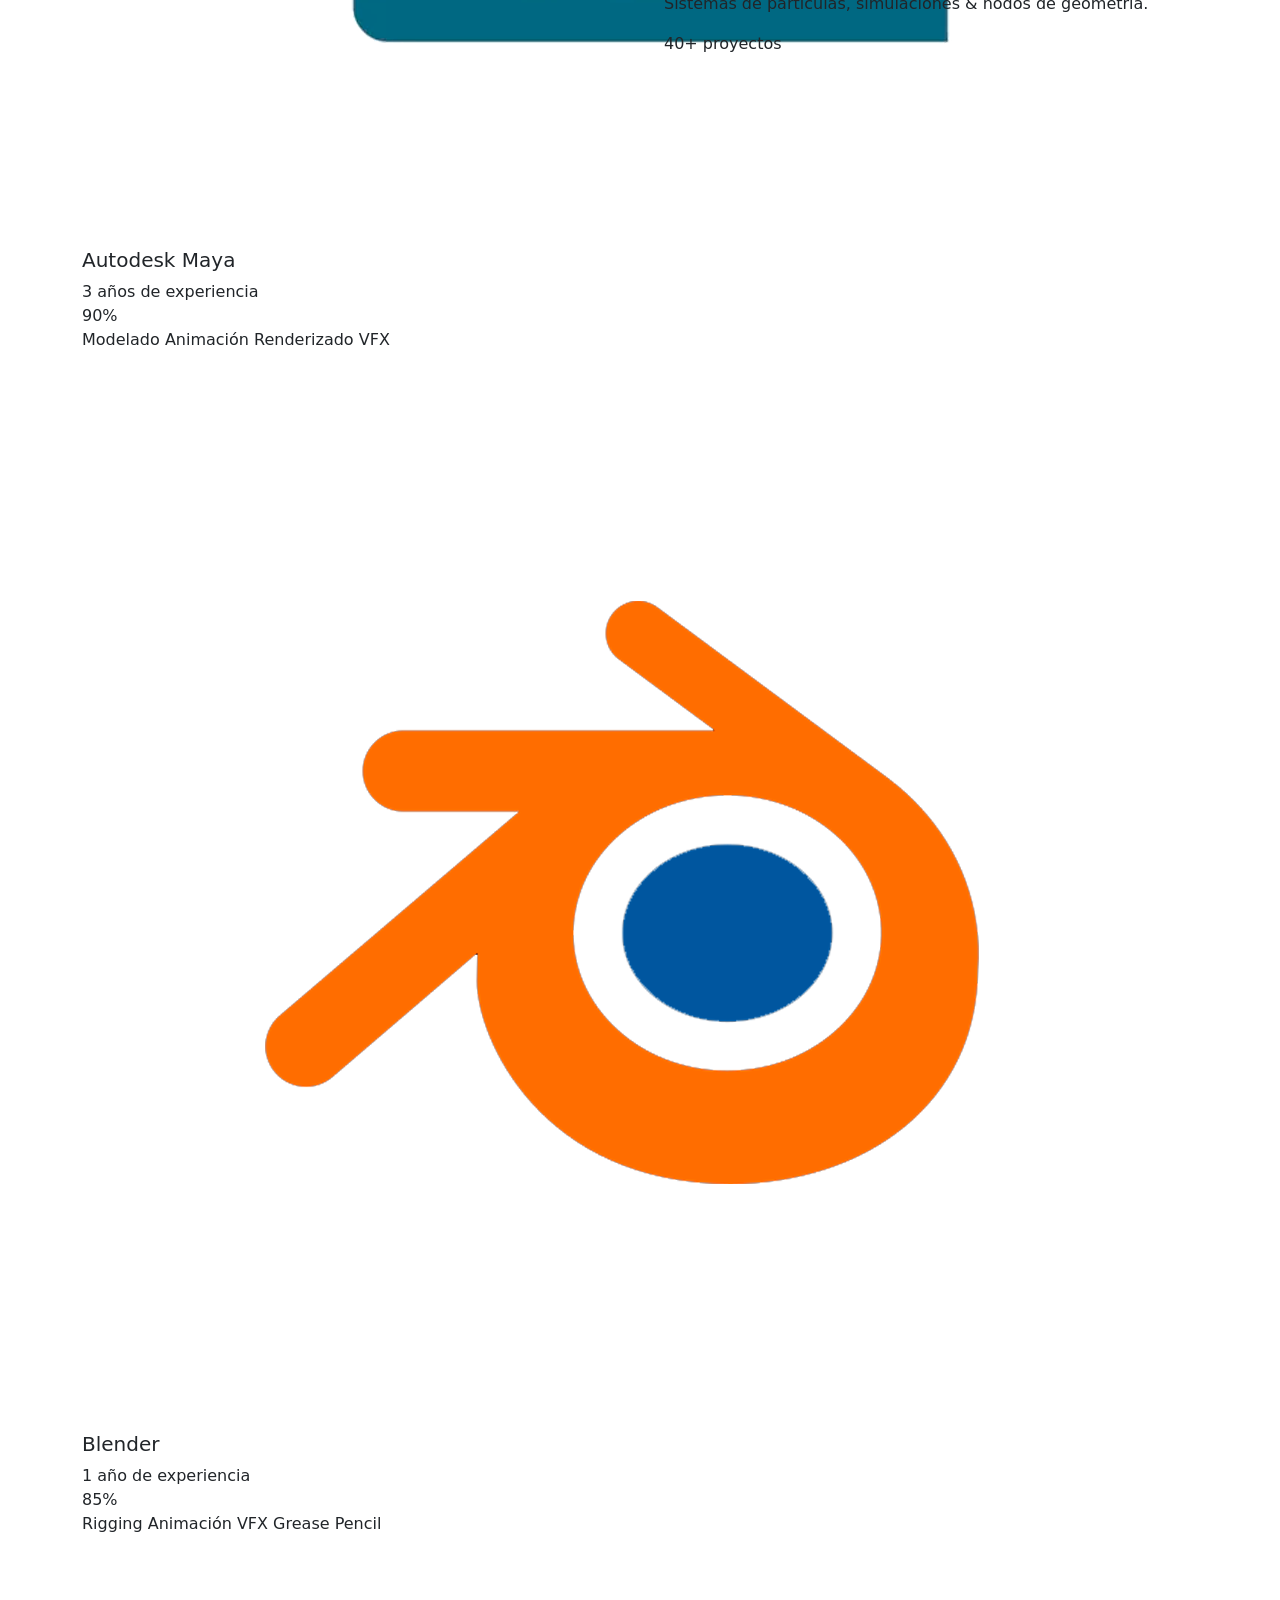
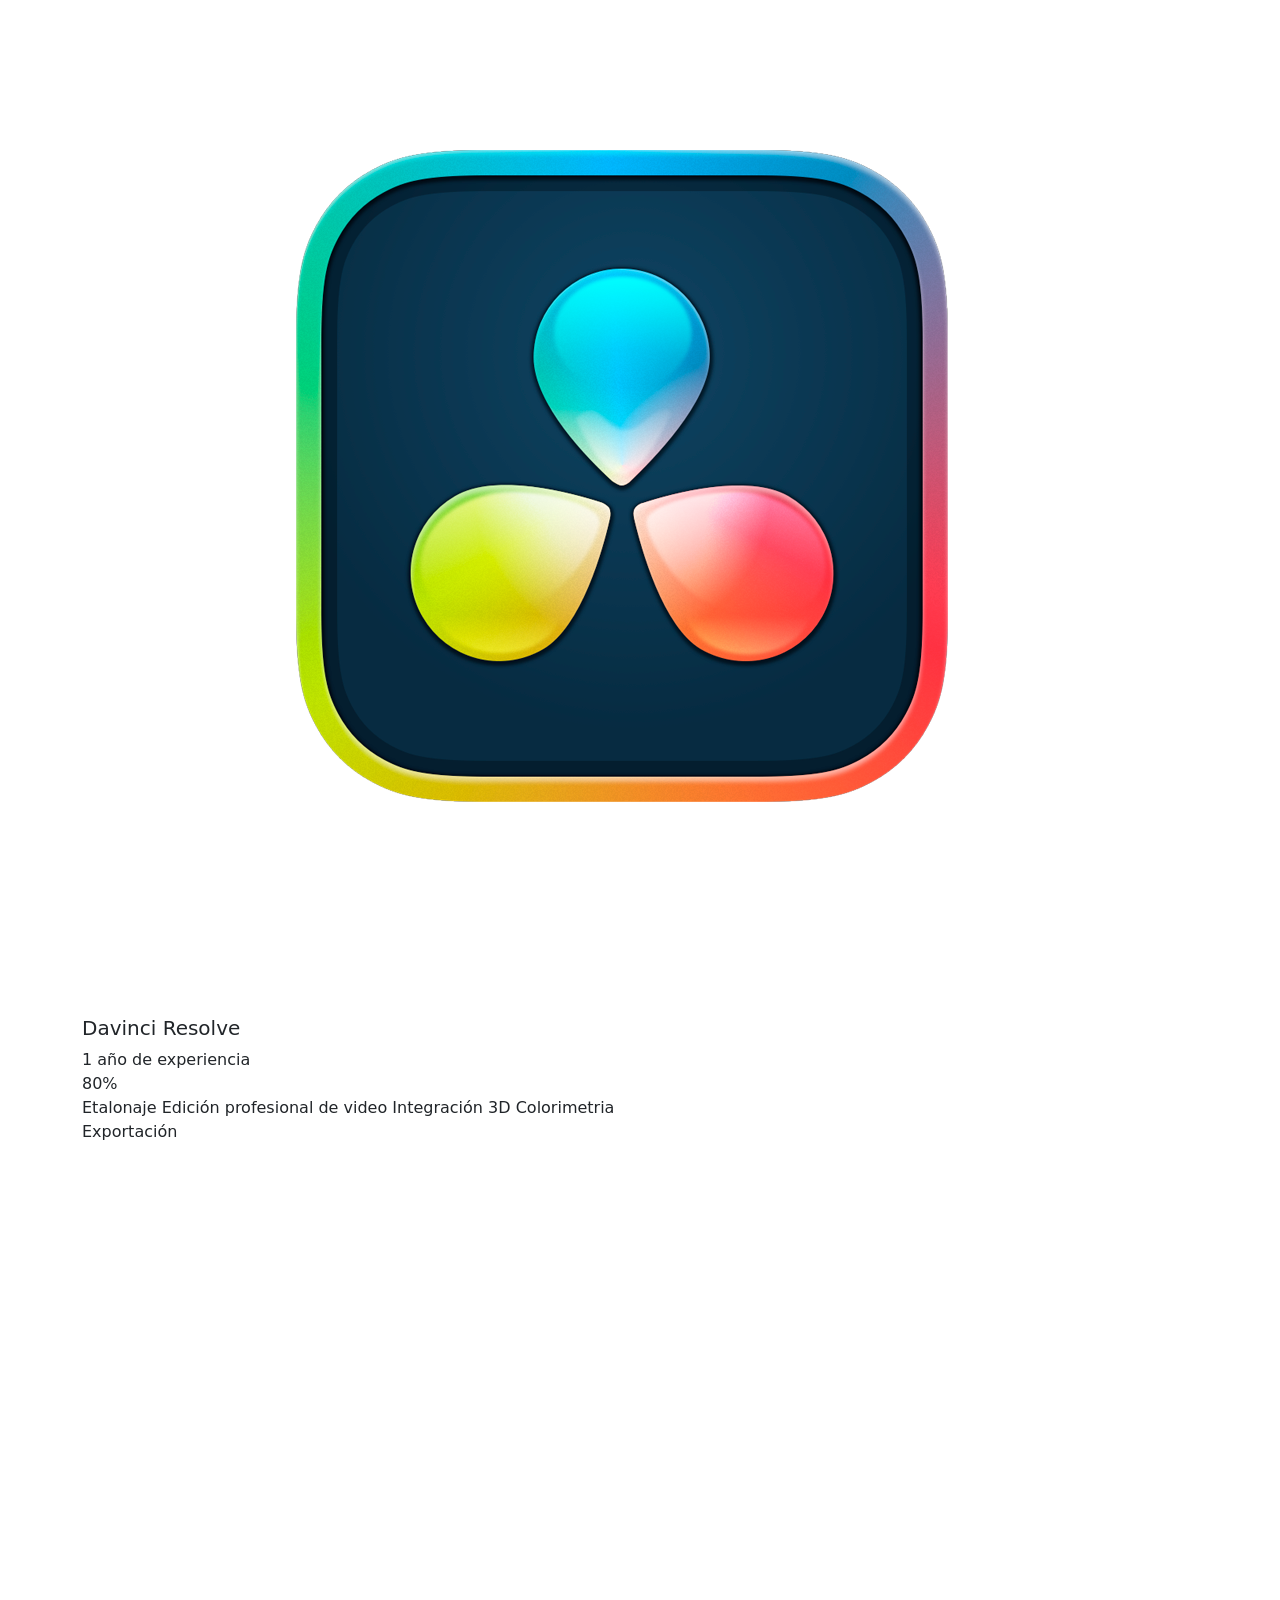
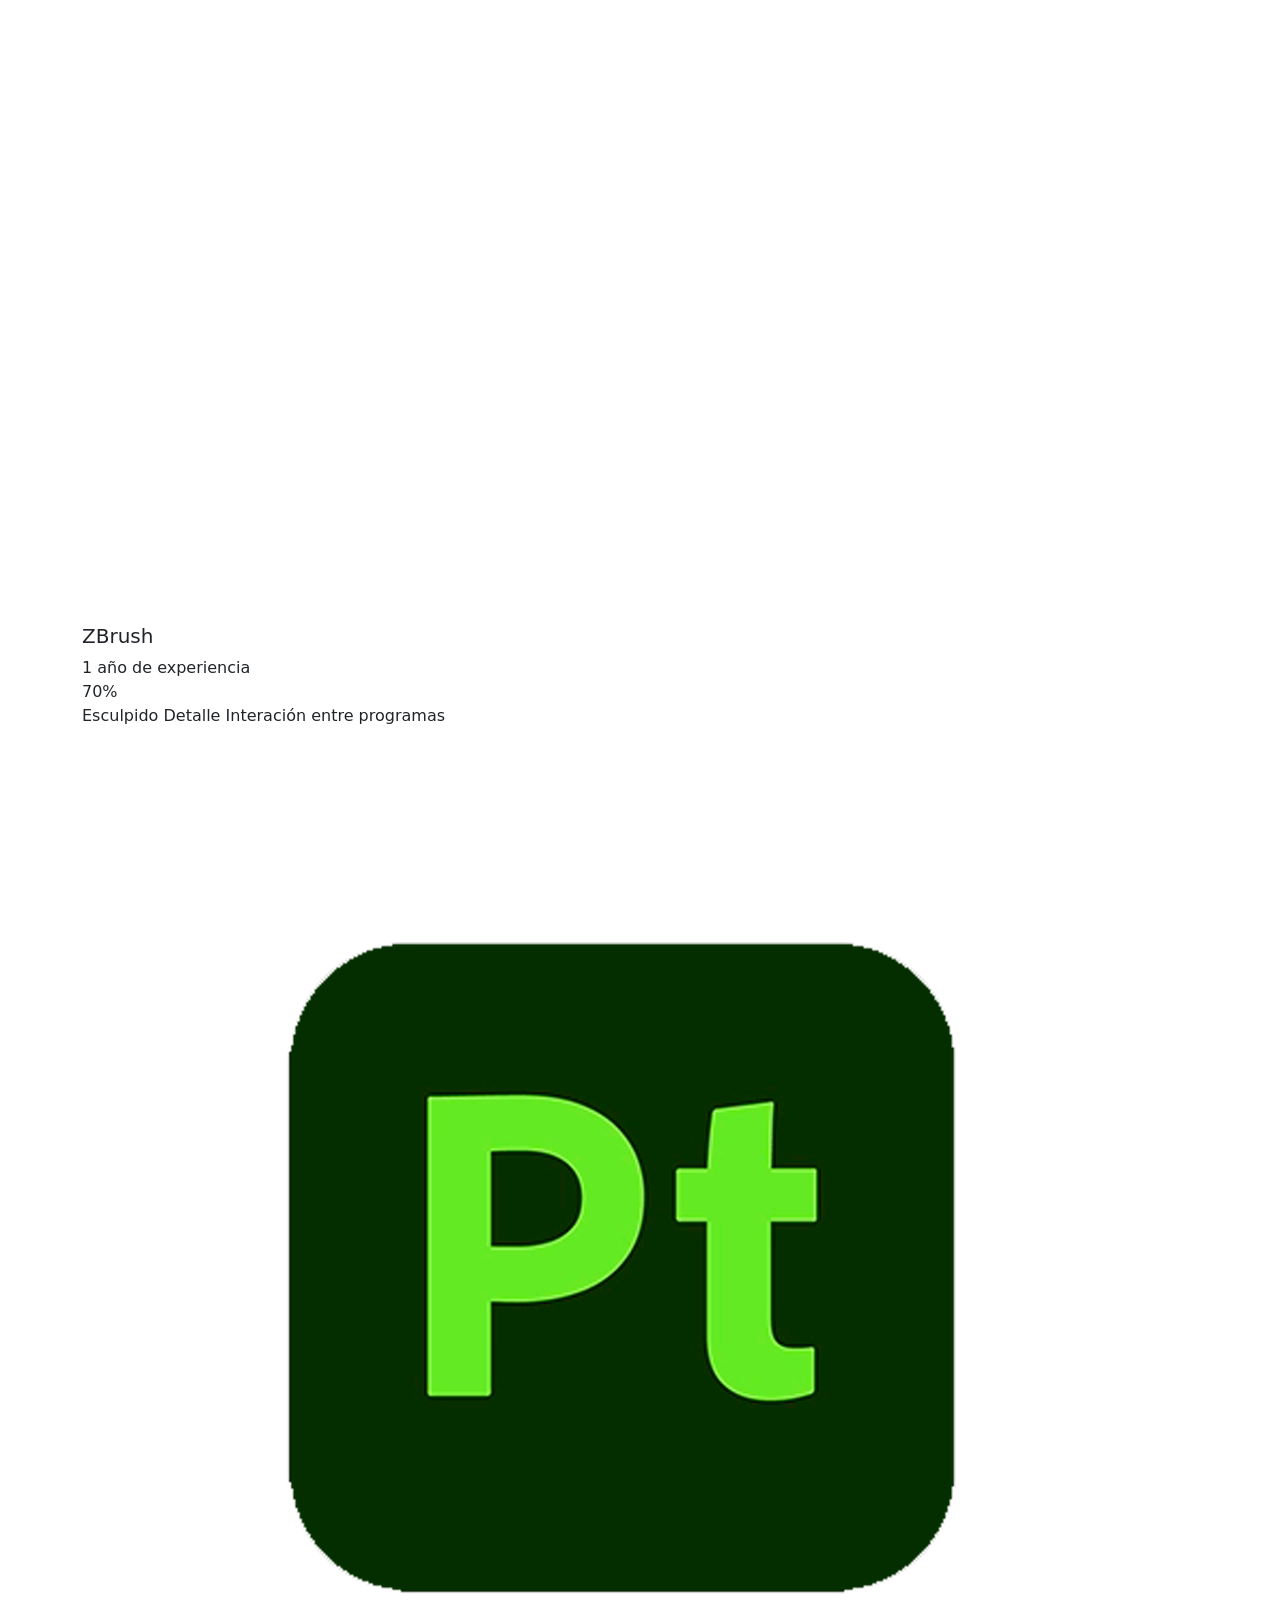
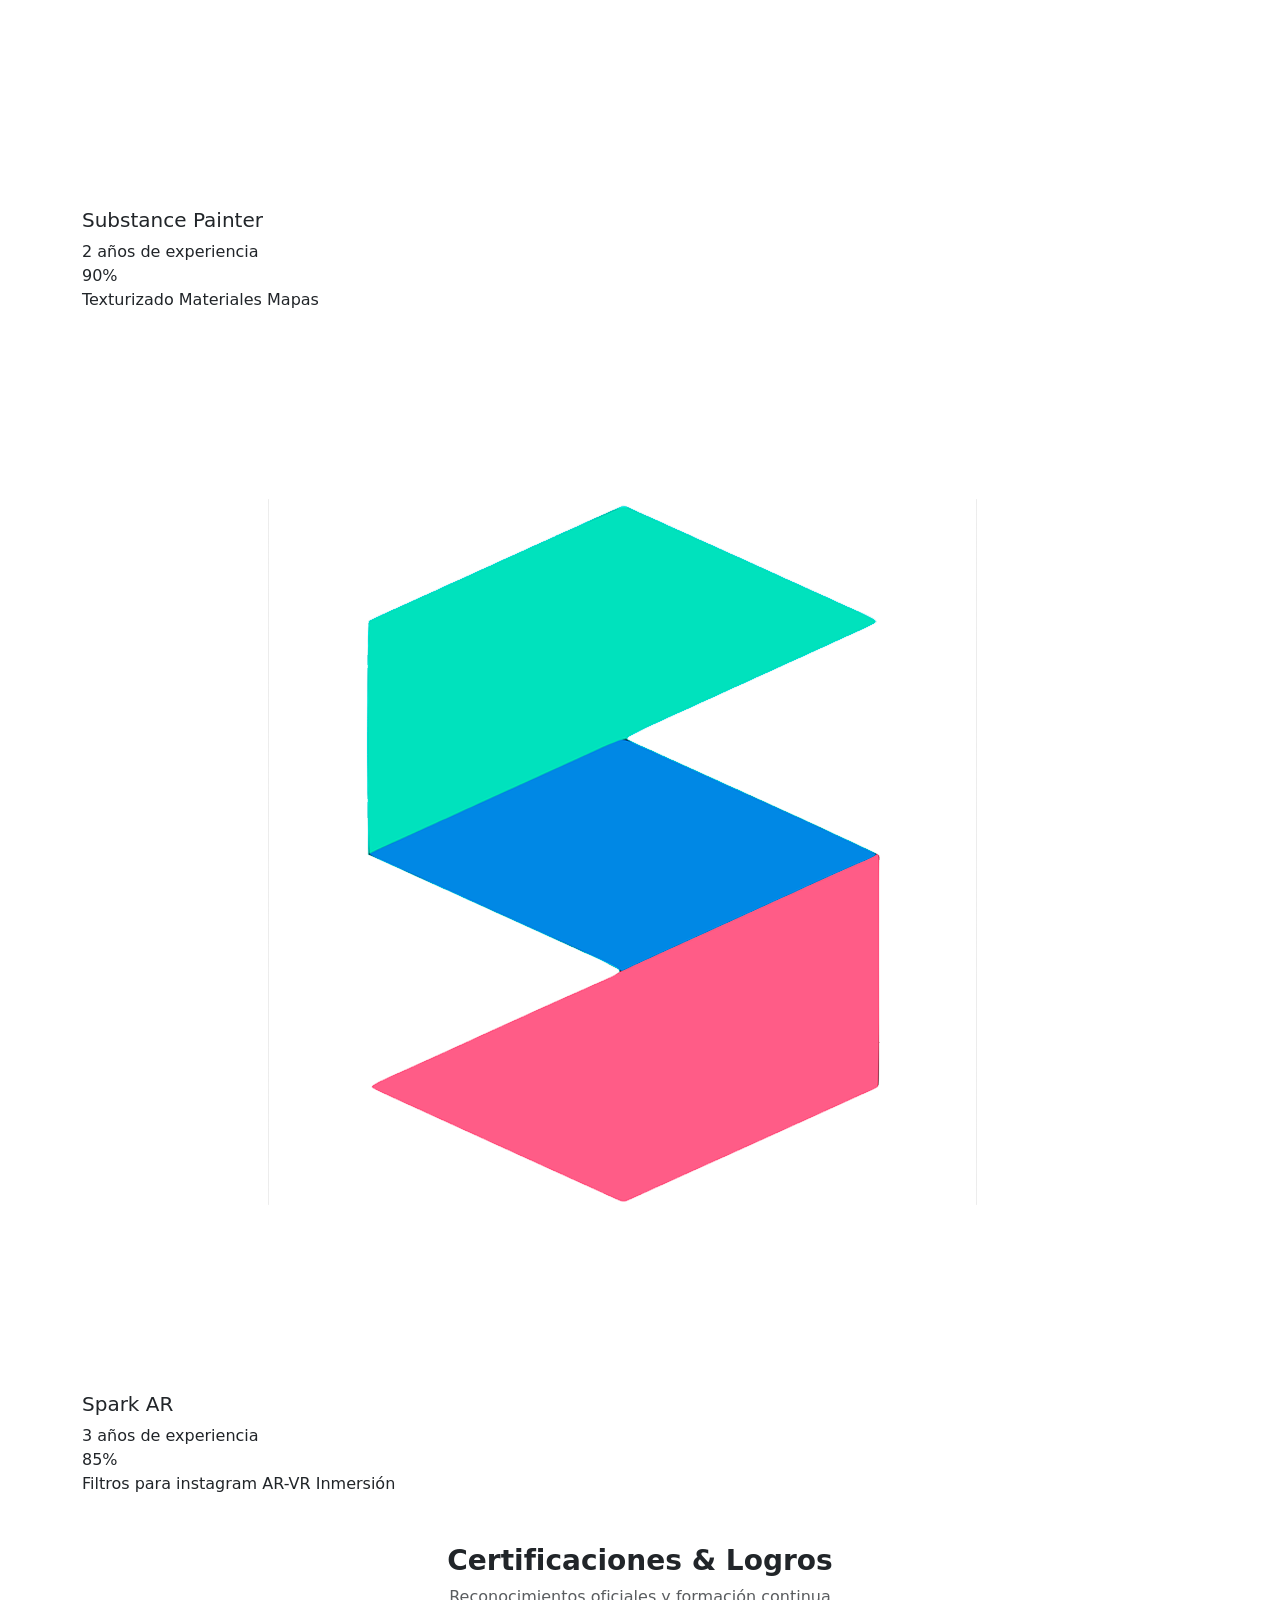
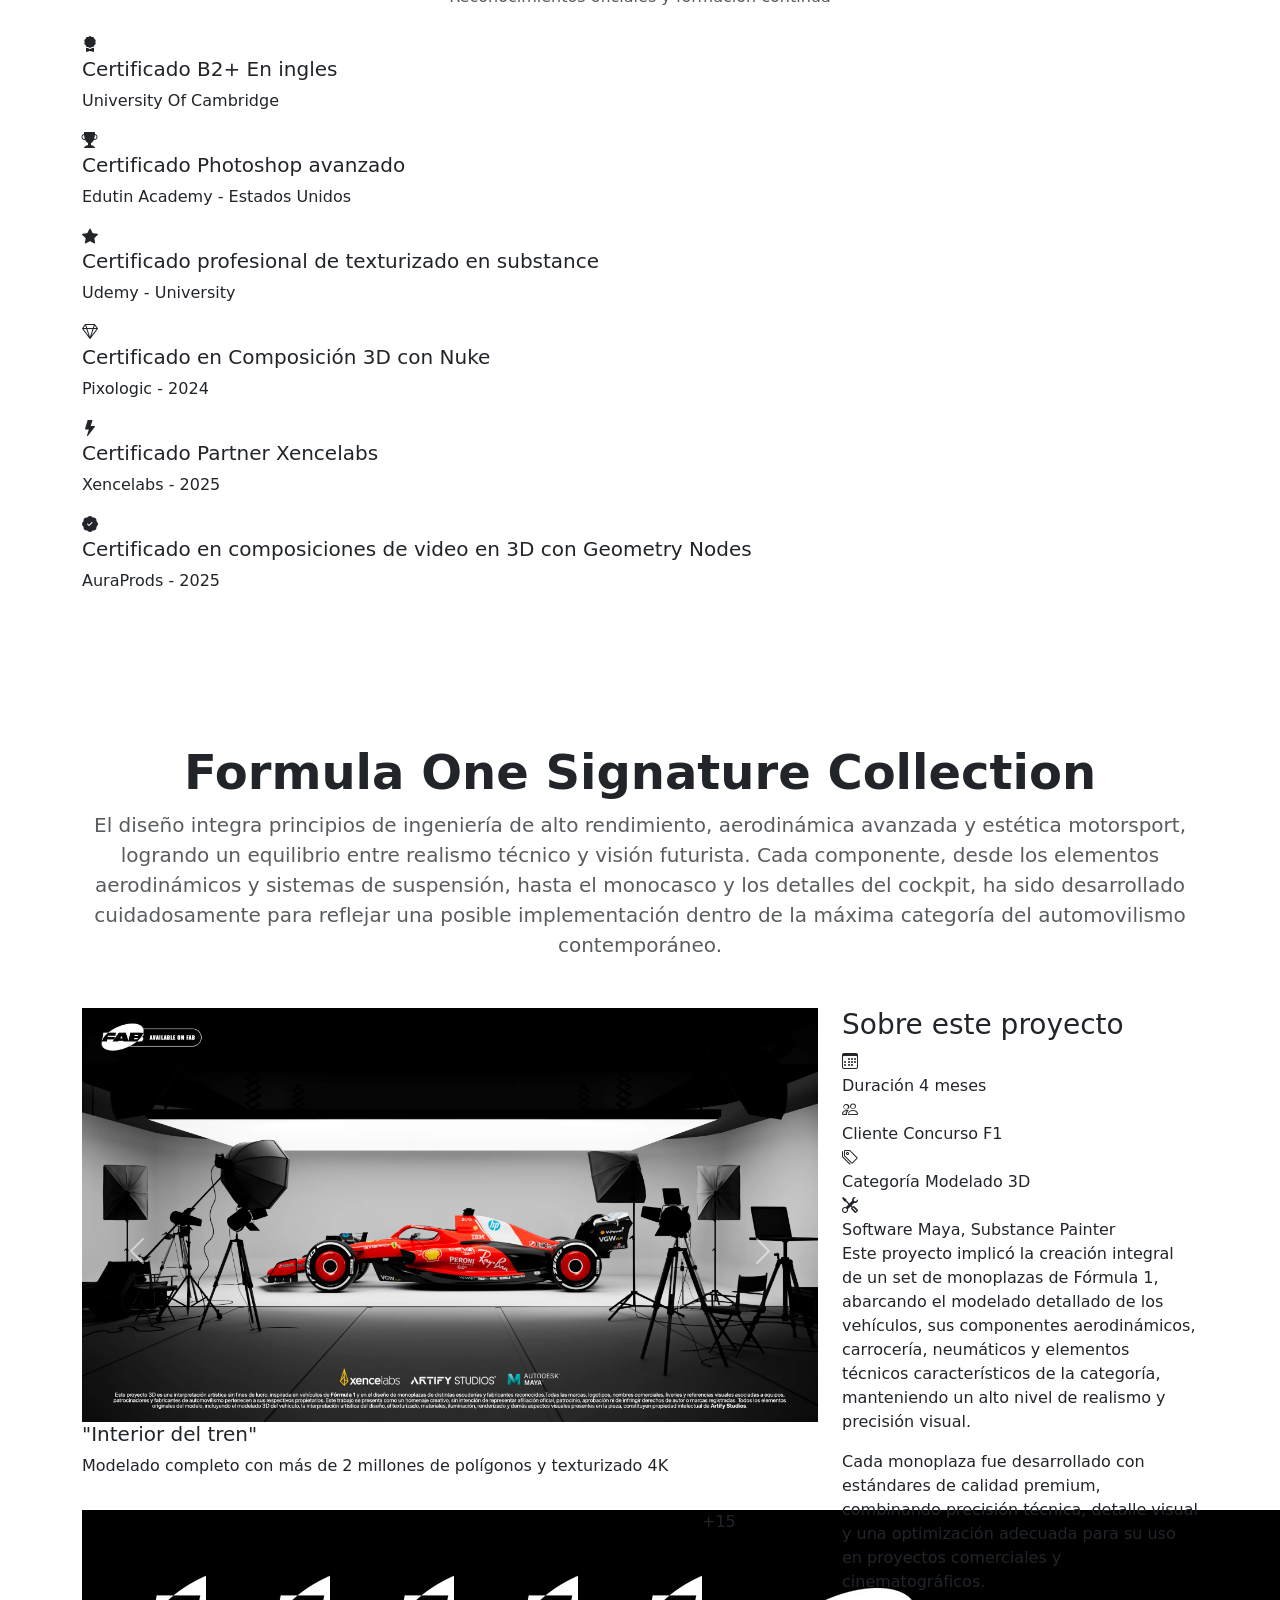
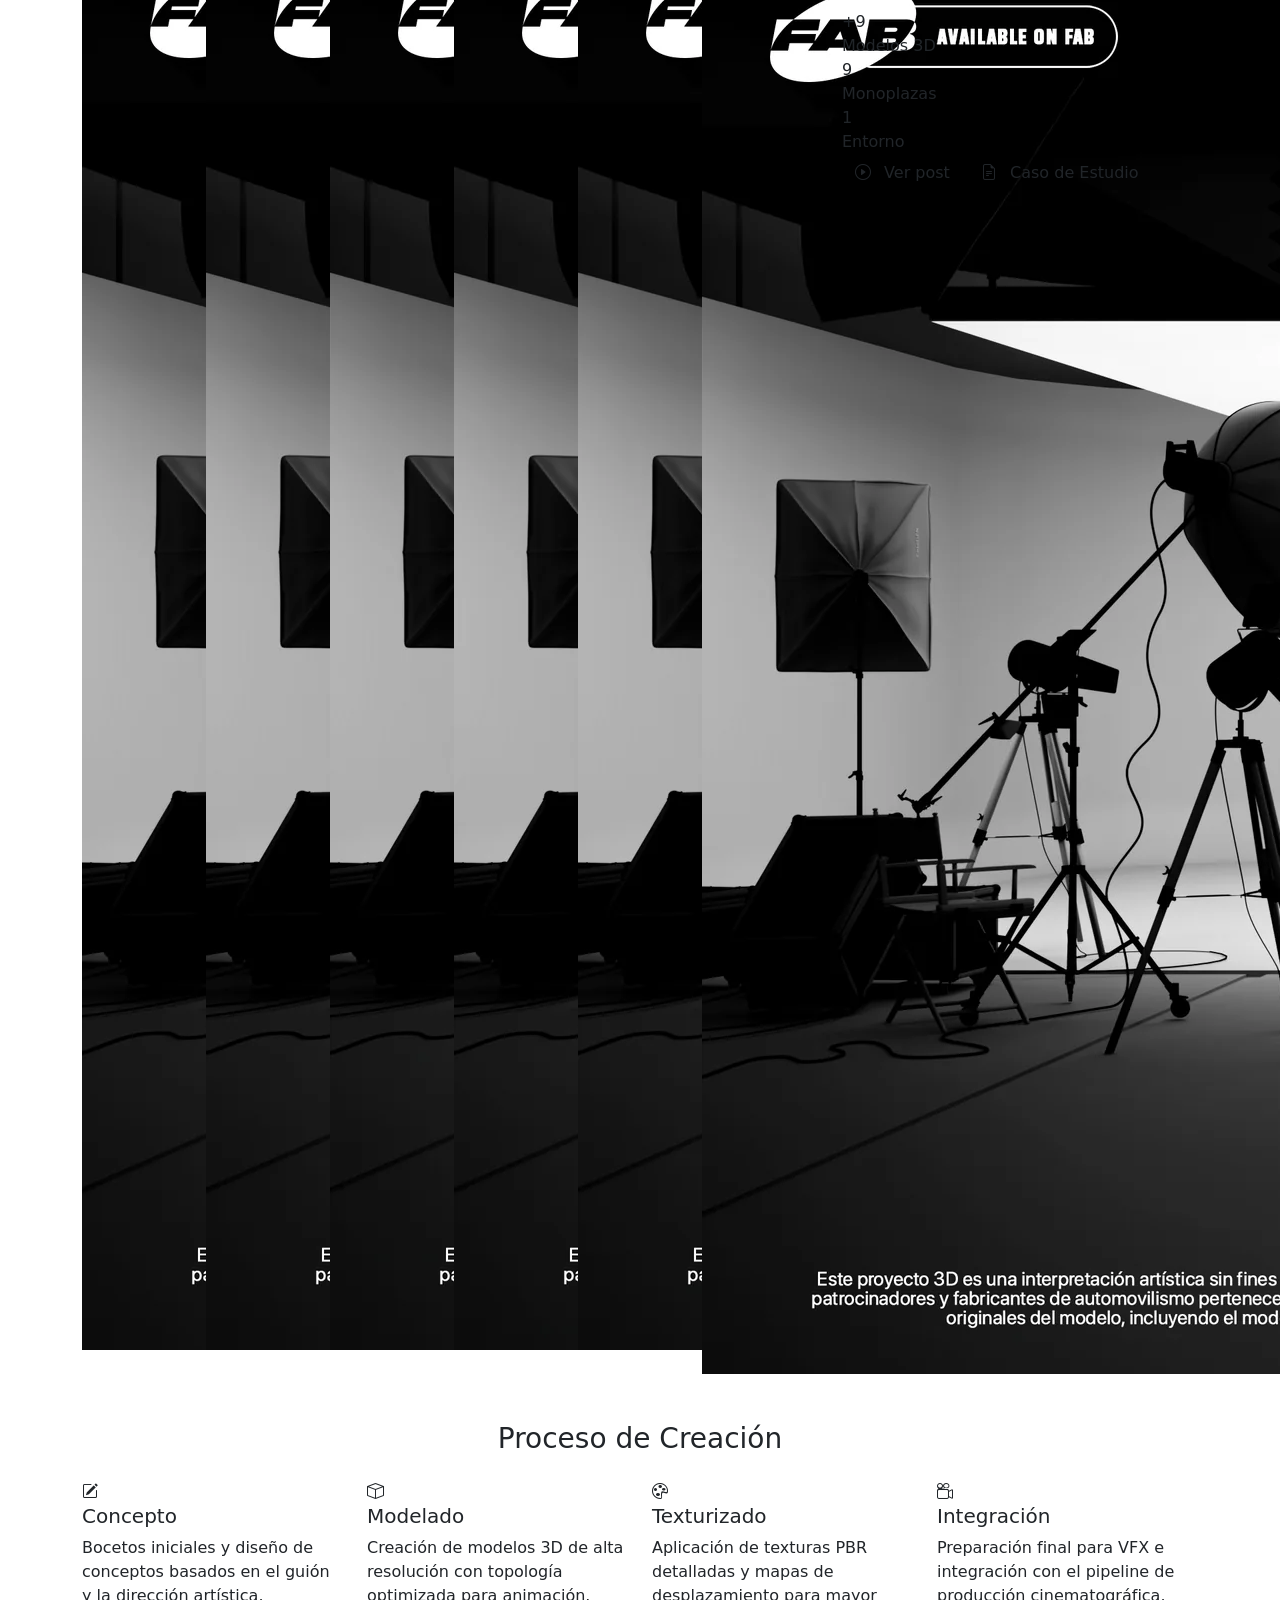
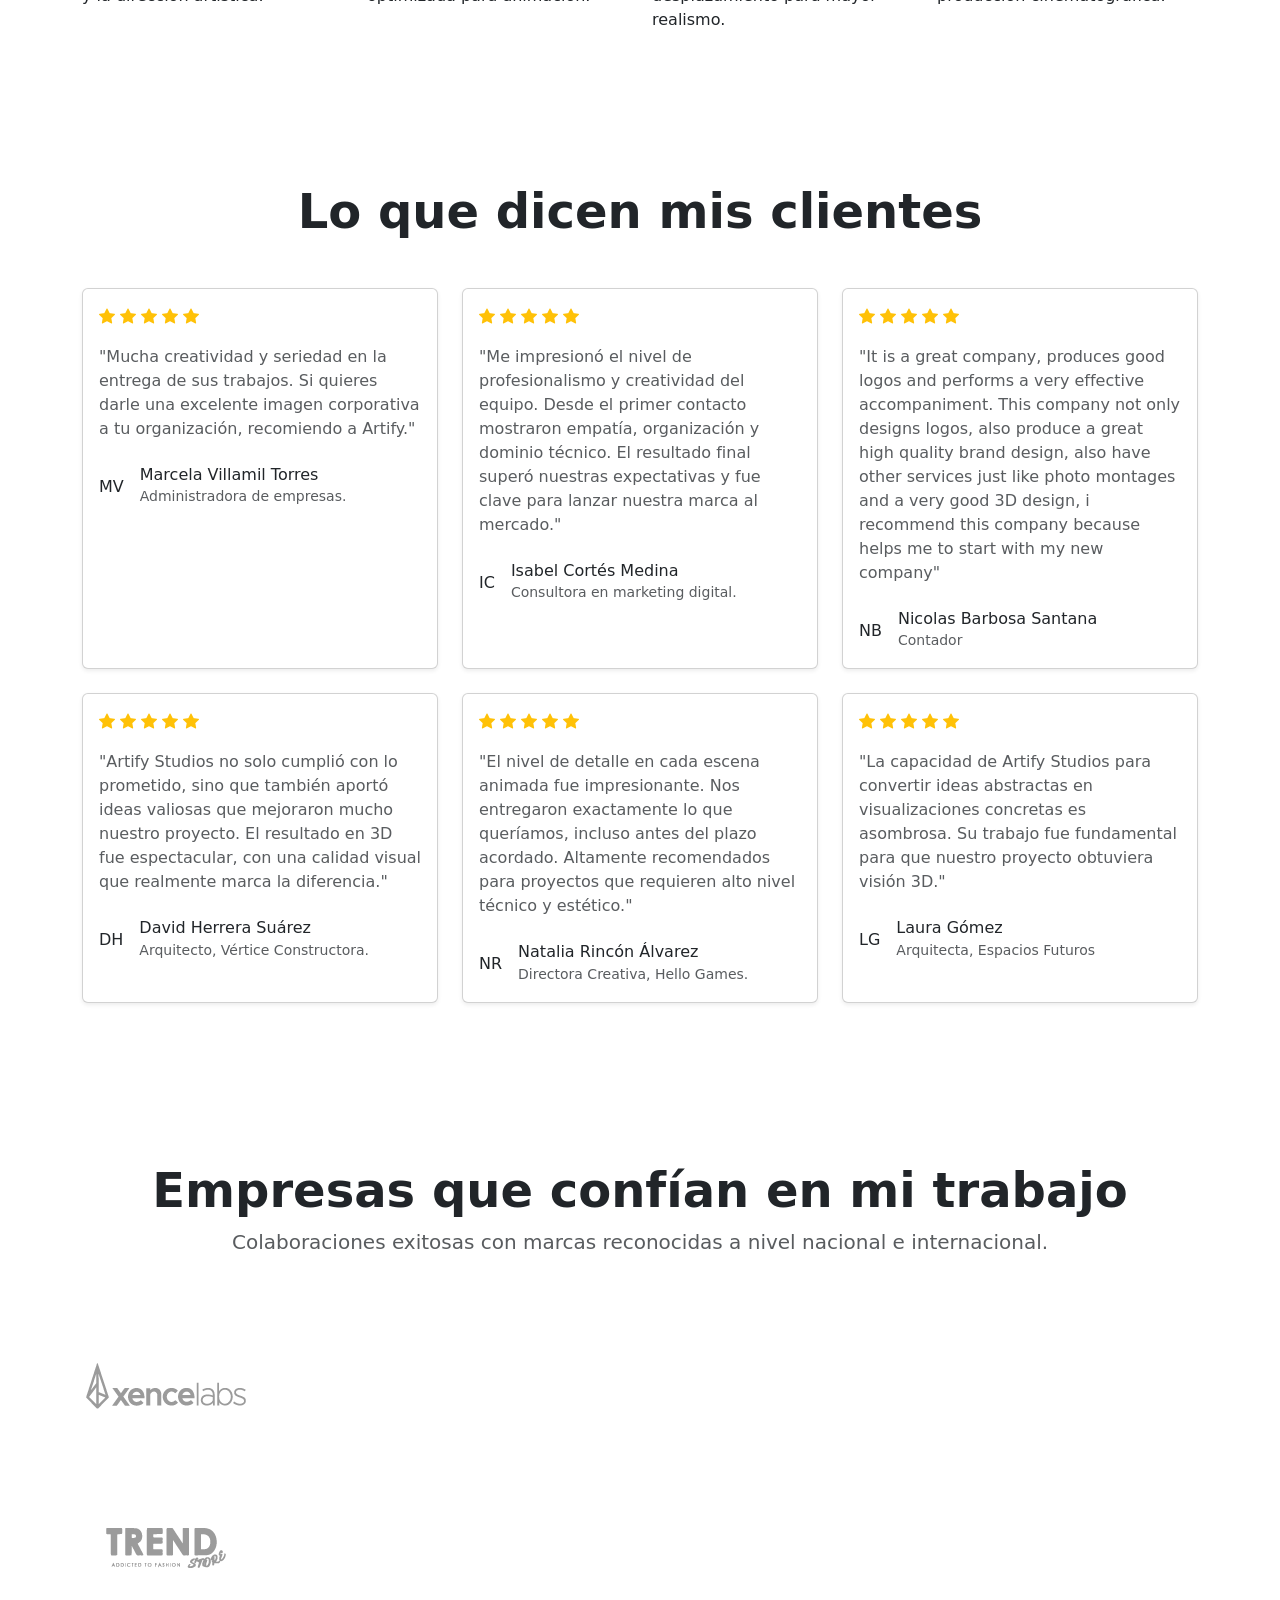
==== commit c4411ebc: "pagina web de portfolio completa al 90%" ====
--- a/index.html
+++ b/index.html
@@ -449,7 +449,7 @@
             
             <div class="row align-items-center">
                 <div class="col-lg-4 text-center mb-4 mb-lg-0">
-                    <img src="img/Foto de perfil/3.png" 
+                    <img src="img/Foto de perfil/3.avif" 
                          alt="Retrato del artista" class="img-fluid rounded shadow">
                 </div>
                 <div class="col-lg-8">
